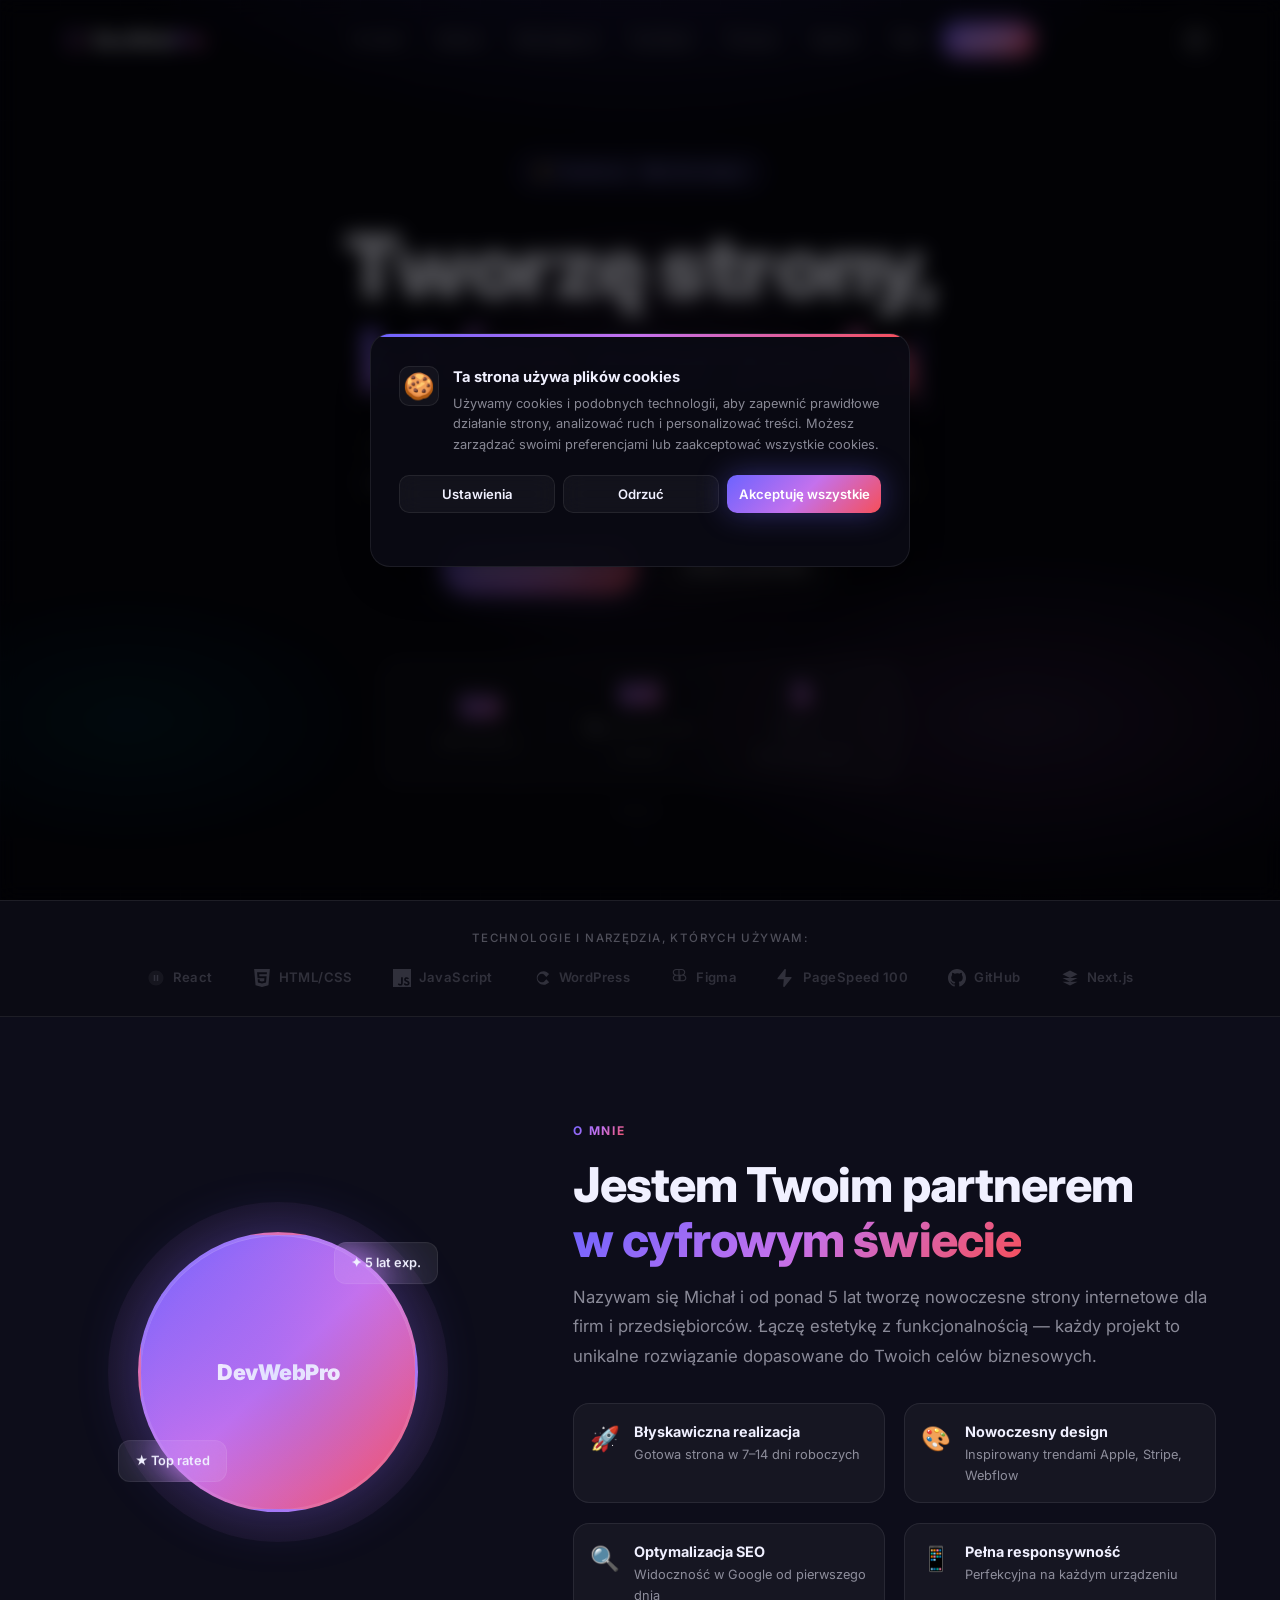
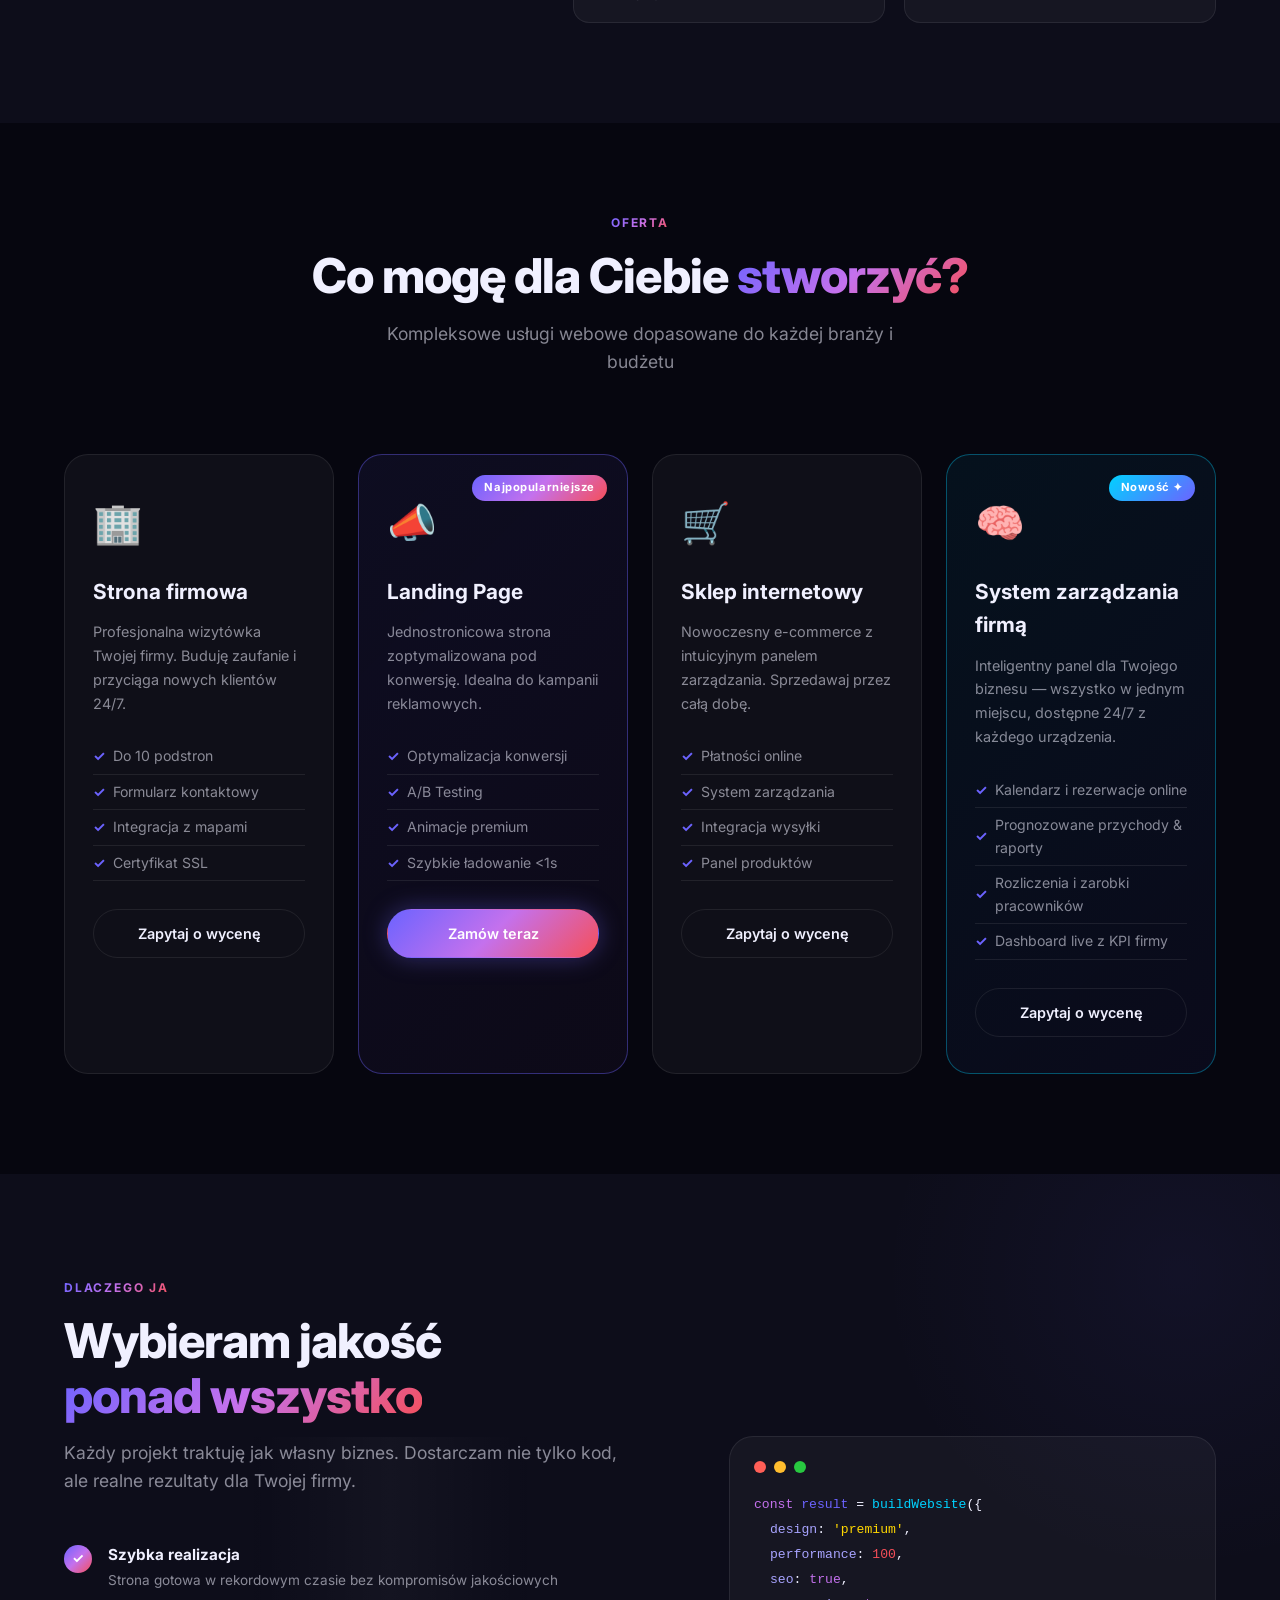
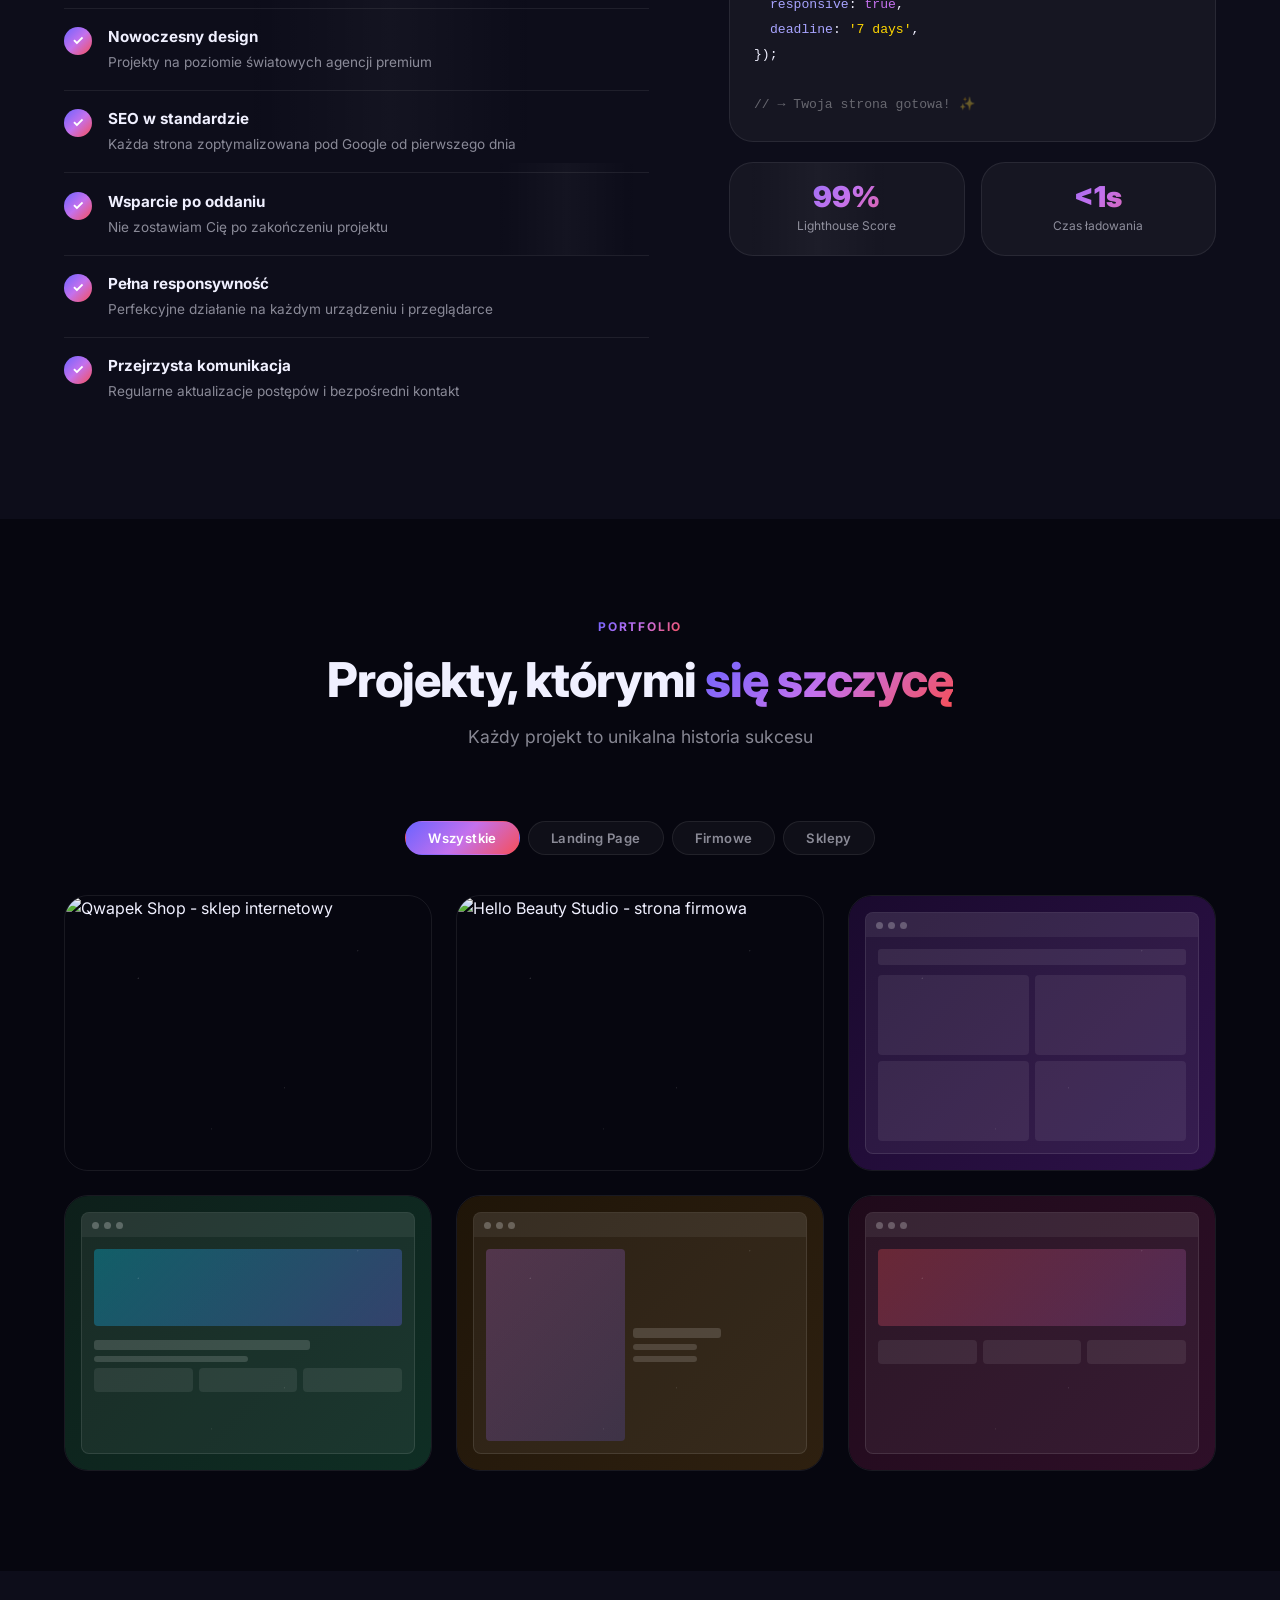
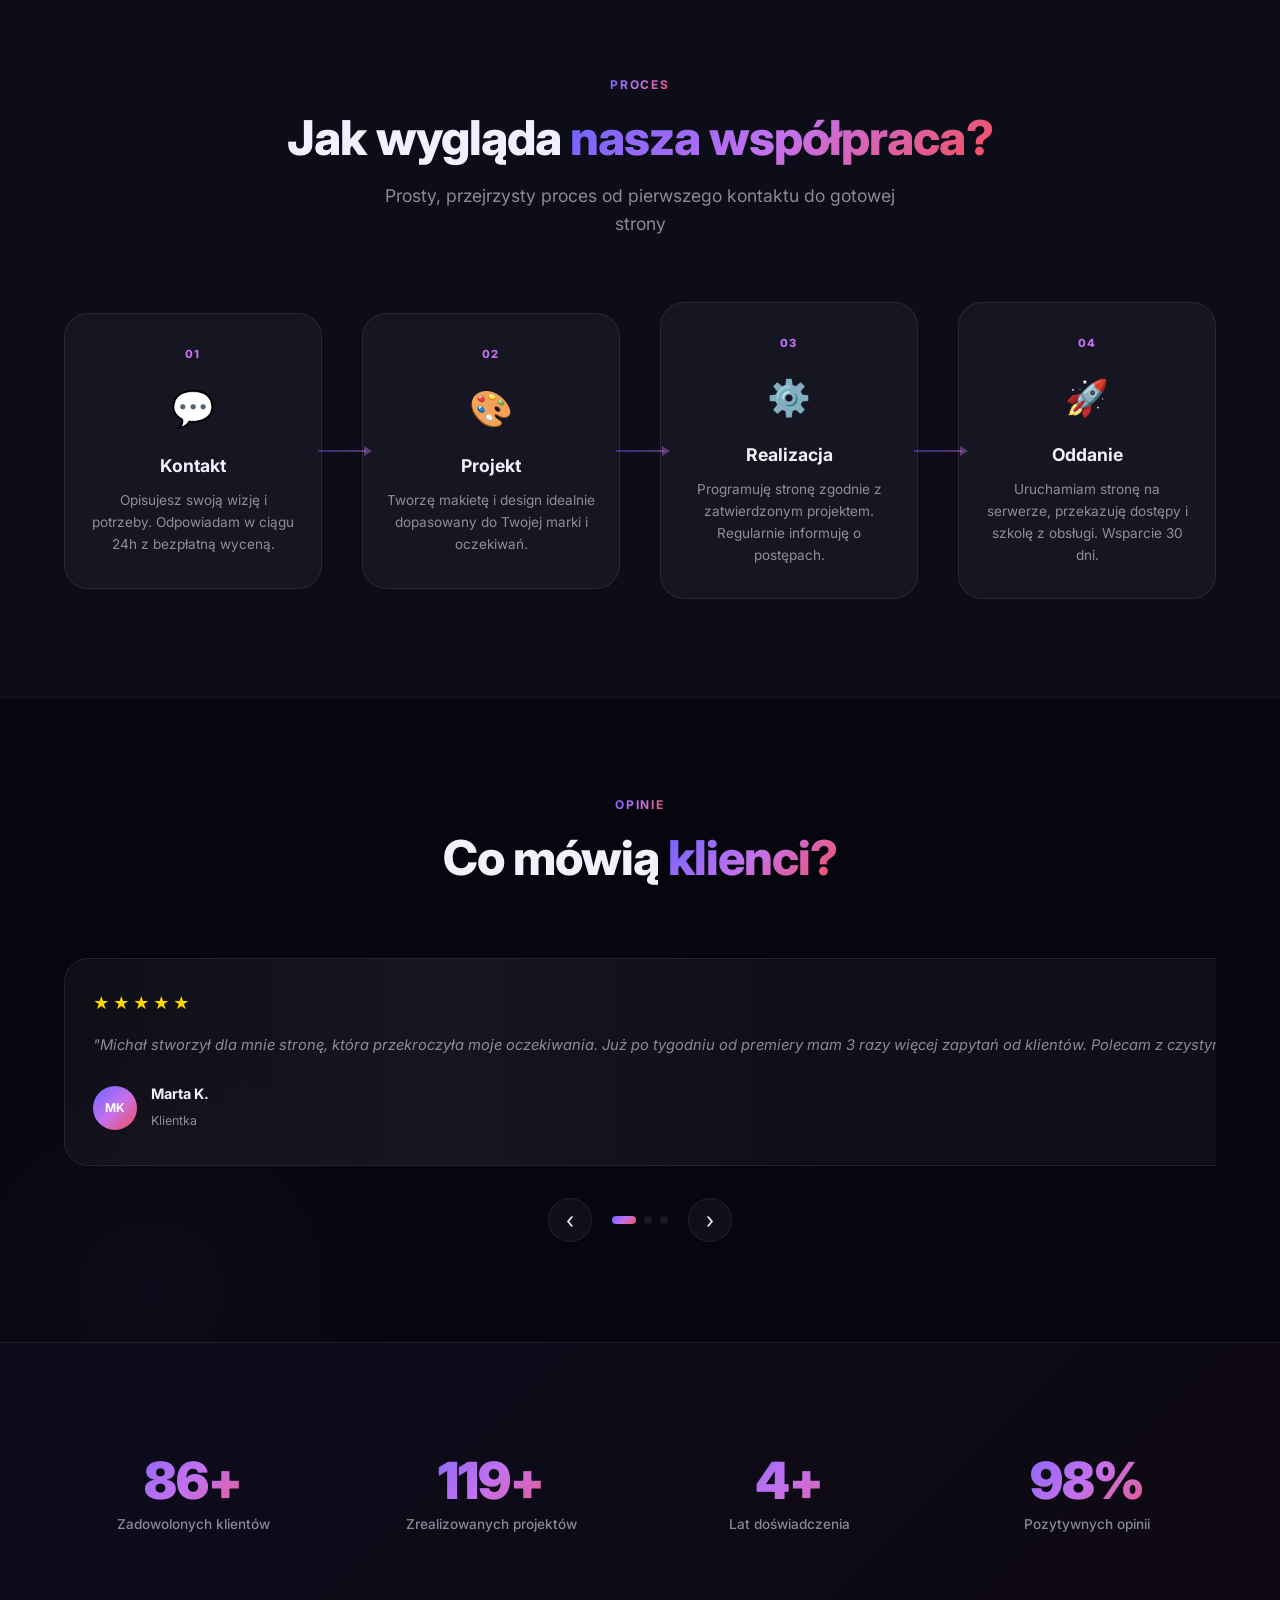
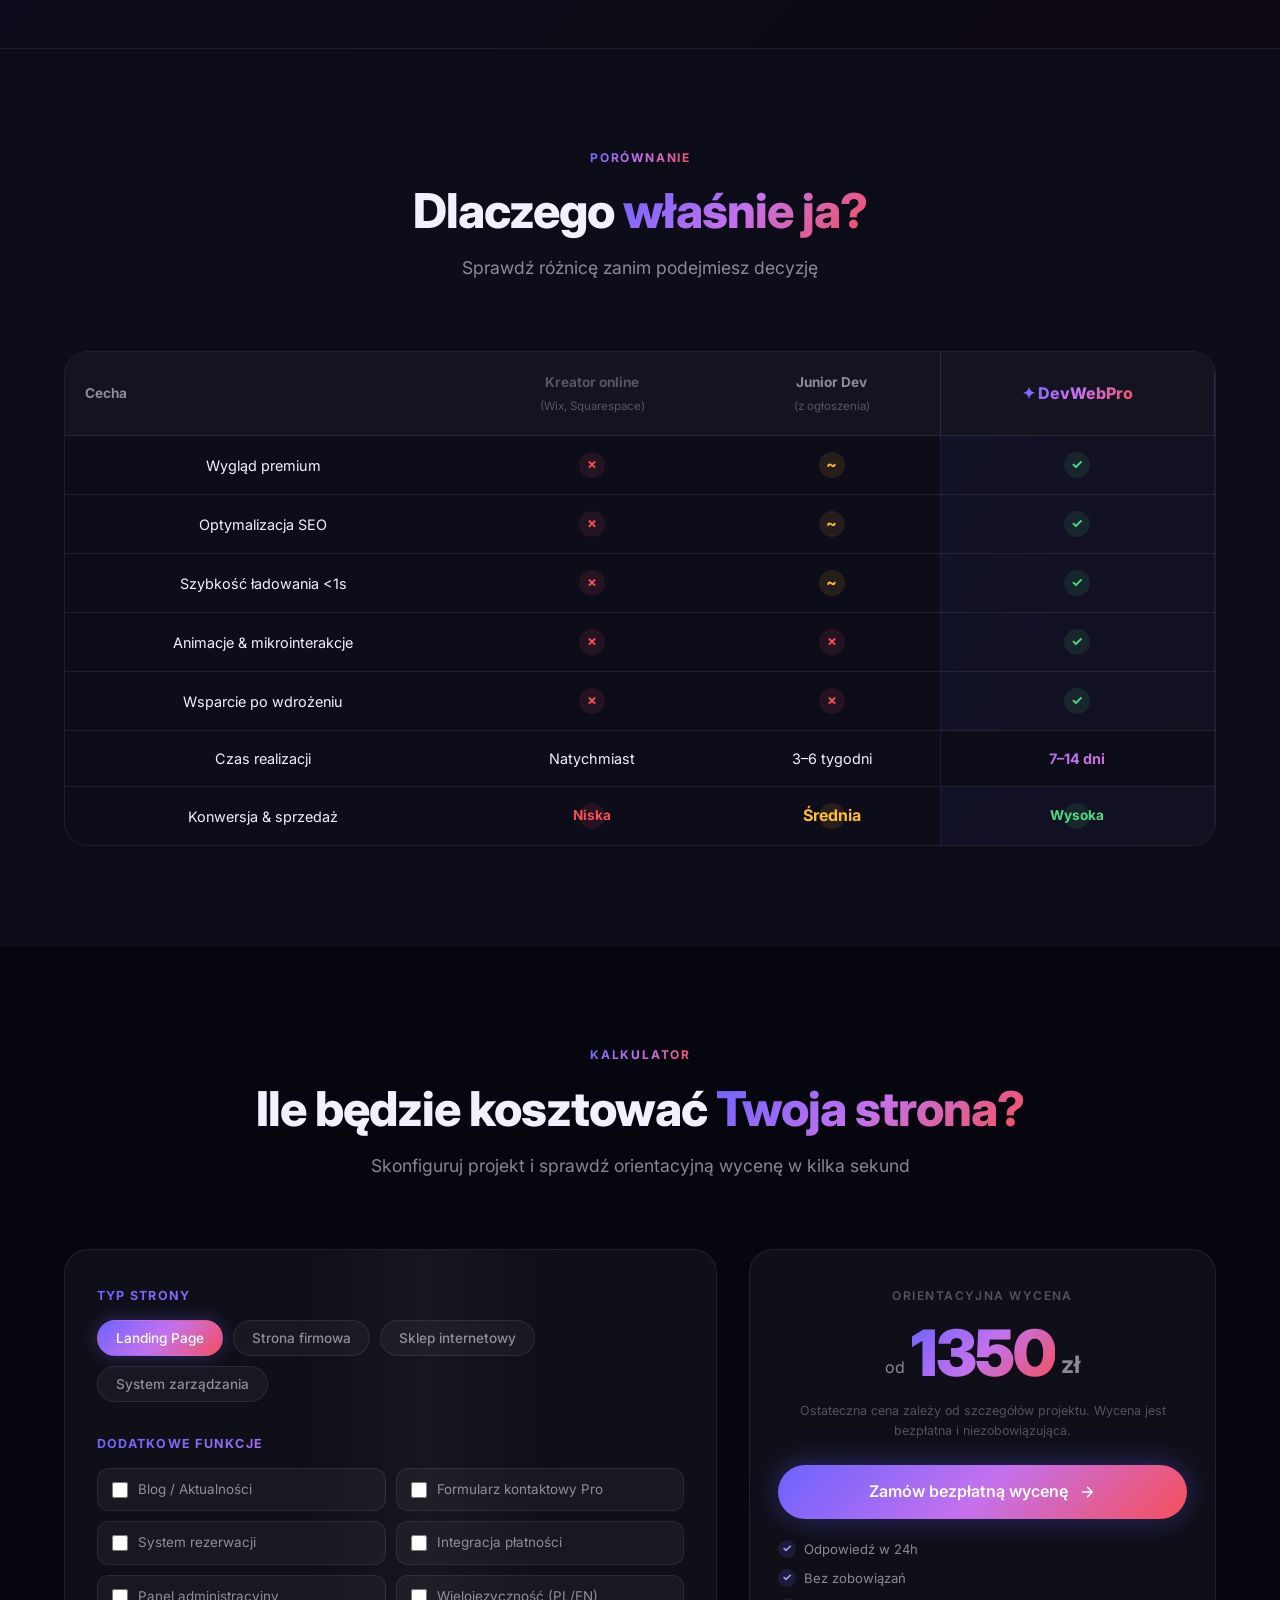
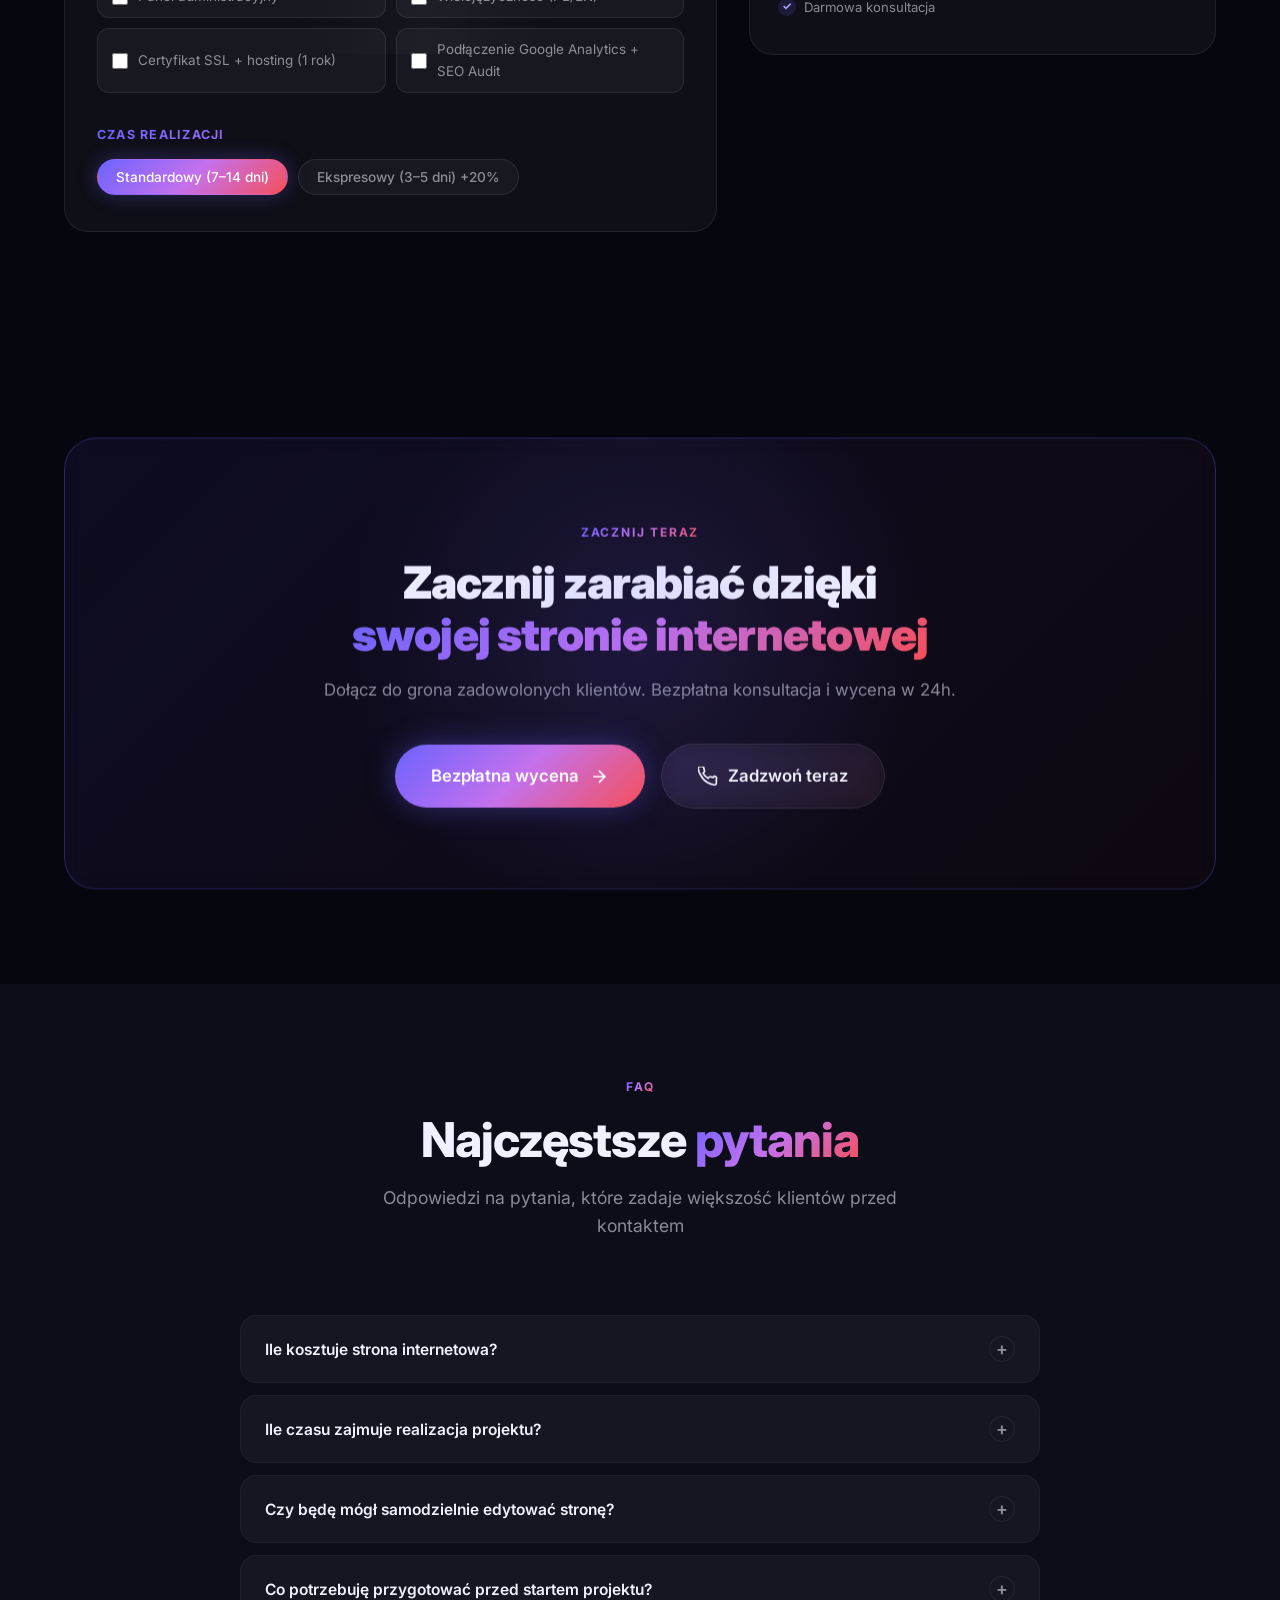
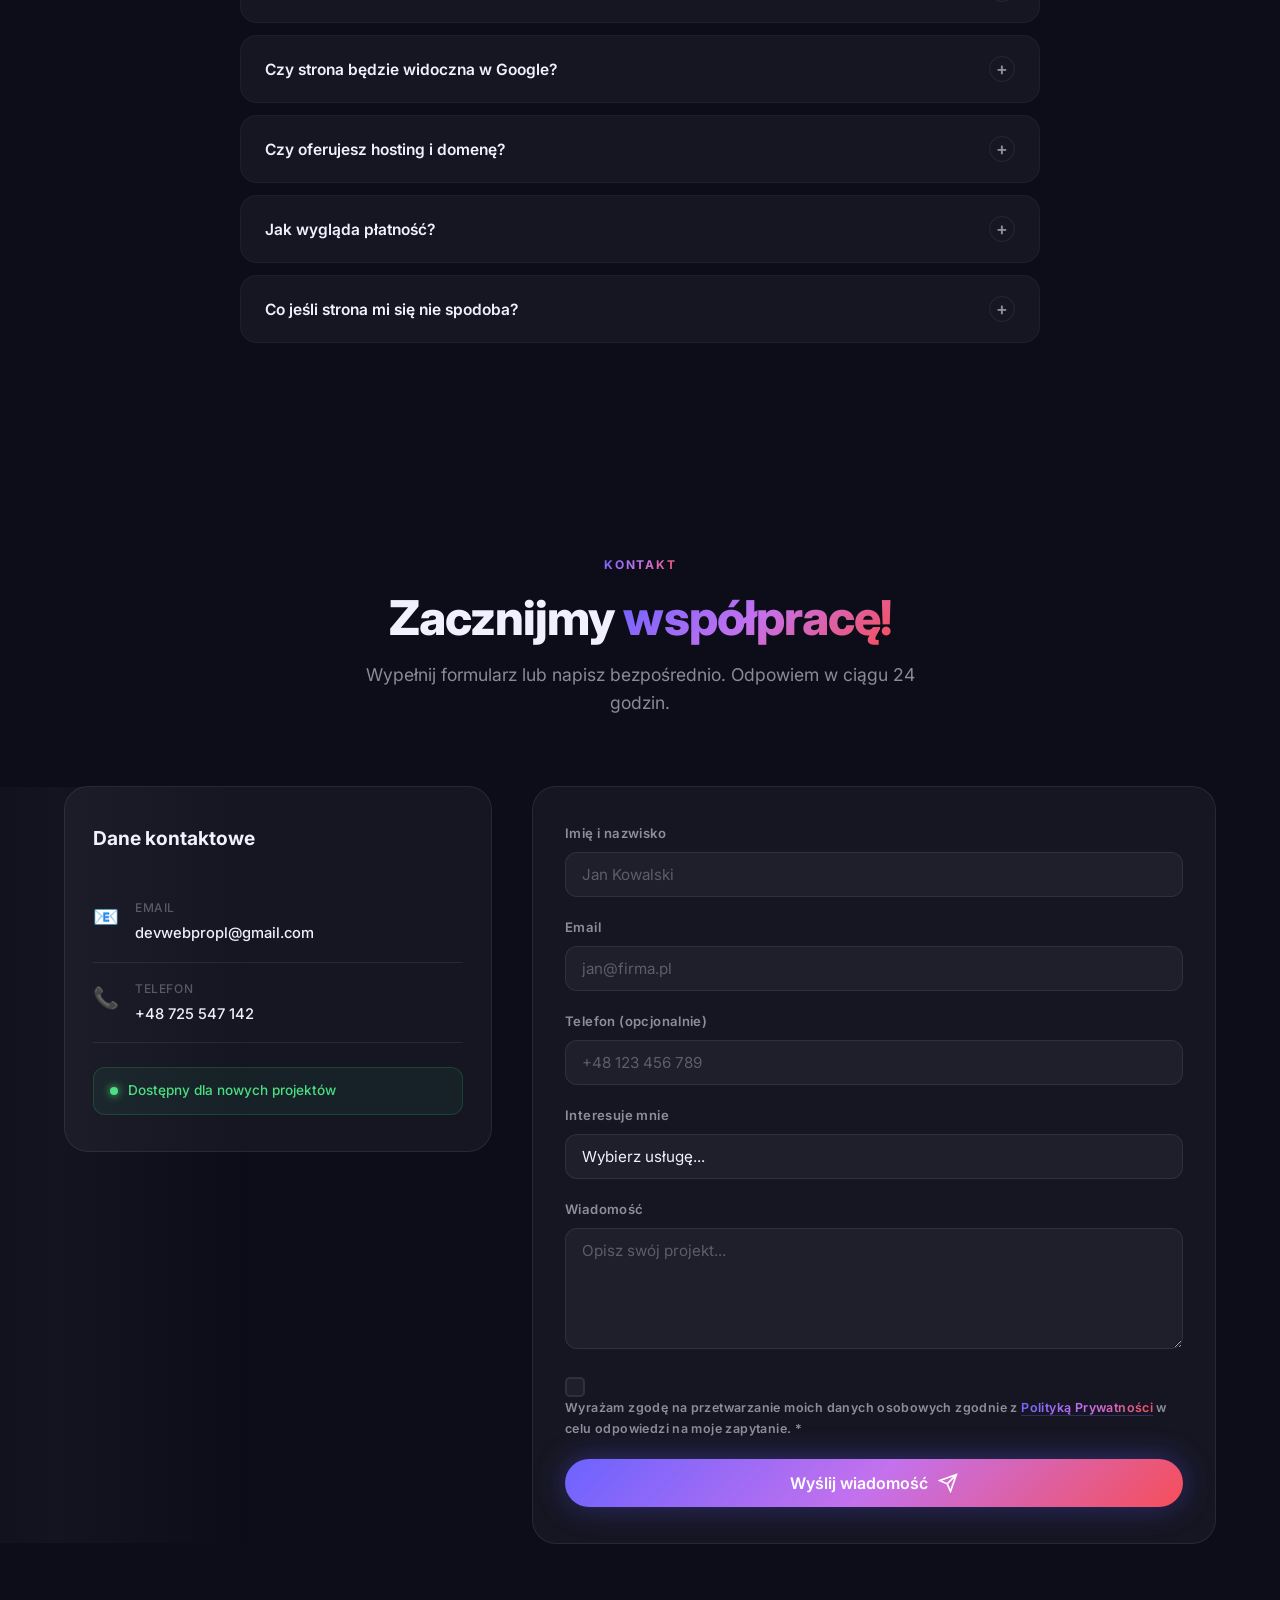
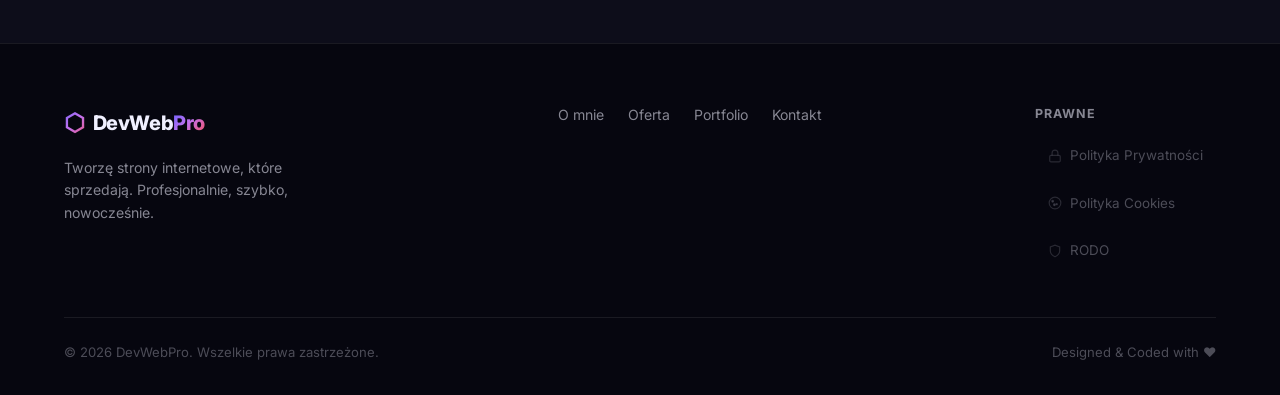
==== index.html @ bf6900ff "Rebranding DevWebPro, formularz kontaktowy FormSubmit, portfolio ms-plan/hbstudioo, SSL" ====
﻿<!DOCTYPE html>
<html lang="pl">
<head>
  <meta charset="UTF-8" />
  <meta name="viewport" content="width=device-width, initial-scale=1.0" />
  <title>DevWebPro – Tworzę strony, które sprzedają | Freelancer Web Developer</title>
  <meta name="description" content="Profesjonalne strony internetowe dla firm i przedsiębiorców. Nowoczesny design, SEO, pełna responsywność. Realizacja w 7–14 dni. Bezpłatna wycena w 24h." />
  <meta name="keywords" content="strony internetowe, web developer, freelancer, landing page, sklep internetowy, SEO, nowoczesna strona" />
  <meta name="author" content="Michał J. – DevWebPro" />
  <meta name="robots" content="index, follow" />
  <!-- Open Graph -->
  <meta property="og:type" content="website" />
  <meta property="og:title" content="DevWebPro – Tworzę strony, które sprzedają" />
  <meta property="og:description" content="Profesjonalne strony internetowe dla firm. Nowoczesny design, SEO, responsywność. Bezpłatna wycena w 24h." />
  <meta property="og:url" content="https://devwebpro.pl" />
  <meta property="og:locale" content="pl_PL" />
  <meta property="og:site_name" content="DevWebPro" />
  <meta property="og:image" content="https://devwebpro.pl/og-image.jpg" />
  <meta property="og:image:width" content="1200" />
  <meta property="og:image:height" content="630" />
  <meta property="og:image:alt" content="DevWebPro – Profesjonalne strony internetowe dla firm" />
  <!-- Twitter Card -->
  <meta name="twitter:card" content="summary_large_image" />
  <meta name="twitter:title" content="DevWebPro – Tworzę strony, które sprzedają" />
  <meta name="twitter:description" content="Profesjonalne strony internetowe dla firm. Nowoczesny design, SEO, responsywność." />
  <meta name="twitter:image" content="https://devwebpro.pl/og-image.jpg" />
  <meta name="twitter:image:alt" content="DevWebPro – Profesjonalne strony internetowe dla firm" />
  <!-- Schema.org ProfessionalService -->
  <script type="application/ld+json">
  {
    "@context": "https://schema.org",
    "@type": "ProfessionalService",
    "@id": "https://devwebpro.pl/#business",
    "name": "DevWebPro",
    "description": "Profesjonalne tworzenie stron internetowych dla firm i przedsiębiorców. Nowoczesny design, SEO, responsywność.",
    "url": "https://devwebpro.pl",
    "telephone": "+48725547142",
    "email": "devwebpropl@gmail.com",
    "priceRange": "500 PLN - 5000 PLN",
    "areaServed": {
      "@type": "Country",
      "name": "Polska"
    },
    "serviceType": ["Tworzenie stron internetowych", "Landing Page", "Sklepy internetowe", "Strony firmowe", "Optymalizacja SEO"],
    "image": "https://devwebpro.pl/og-image.jpg",
    "logo": "https://devwebpro.pl/og-image.jpg",
    "founder": {
      "@type": "Person",
      "name": "Michał J.",
      "jobTitle": "Web Developer"
    },
    "aggregateRating": {
      "@type": "AggregateRating",
      "ratingValue": "5.0",
      "reviewCount": "5",
      "bestRating": "5",
      "worstRating": "1"
    },
    "review": [
      {
        "@type": "Review",
        "author": {"@type": "Person", "name": "Marta K."},
        "reviewRating": {"@type": "Rating", "ratingValue": "5"},
        "reviewBody": "Michał stworzył dla mnie stronę, która przekroczyła moje oczekiwania. Już po tygodniu od premiery mam 3 razy więcej zapytań od klientów."
      },
      {
        "@type": "Review",
        "author": {"@type": "Person", "name": "Tomasz N."},
        "reviewRating": {"@type": "Rating", "ratingValue": "5"},
        "reviewBody": "Profesjonalizm na najwyższym poziomie. Strona została dostarczona przed terminem, wygląda fantastycznie i działa błyskawicznie."
      },
      {
        "@type": "Review",
        "author": {"@type": "Person", "name": "Piotr W."},
        "reviewRating": {"@type": "Rating", "ratingValue": "5"},
        "reviewBody": "Zamawiałem landing page pod kampanię Google Ads. Konwersja wzrosła z 1.2% do 4.7%!"
      },
      {
        "@type": "Review",
        "author": {"@type": "Person", "name": "Anna Z."},
        "reviewRating": {"@type": "Rating", "ratingValue": "5"},
        "reviewBody": "Sklep internetowy działa perfekcyjnie, klienci chwalą intuicyjność, a sprzedaż wzrosła o 60% w pierwszym miesiącu."
      },
      {
        "@type": "Review",
        "author": {"@type": "Person", "name": "Kamil M."},
        "reviewRating": {"@type": "Rating", "ratingValue": "5"},
        "reviewBody": "Szybko, tanio, świetna jakość. Strona gotowa w 9 dni, wygląda jak za 20k a kosztowała ułamek tego!"
      }
    ],
    "hasOfferCatalog": {
      "@type": "OfferCatalog",
      "name": "Usługi Web Development",
      "itemListElement": [
        {"@type": "Offer", "itemOffered": {"@type": "Service", "name": "Landing Page"}, "price": "1350", "priceCurrency": "PLN"},
        {"@type": "Offer", "itemOffered": {"@type": "Service", "name": "Strona firmowa"}, "price": "3150", "priceCurrency": "PLN"},
        {"@type": "Offer", "itemOffered": {"@type": "Service", "name": "Sklep internetowy"}, "price": "6300", "priceCurrency": "PLN"}
      ]
    }
  }
  </script>
  <!-- Schema.org FAQPage -->
  <script type="application/ld+json">
  {
    "@context": "https://schema.org",
    "@type": "FAQPage",
    "mainEntity": [
      {
        "@type": "Question",
        "name": "Ile kosztuje strona internetowa?",
        "acceptedAnswer": {
          "@type": "Answer",
          "text": "Ceny zaczynają się od 1350 zł za prostą landing page, przez 3150 zł za stronę firmową, do 6300+ zł za sklep internetowy. Każda wycena jest indywidualna i bezpłatna."
        }
      },
      {
        "@type": "Question",
        "name": "Ile czasu zajmuje realizacja projektu?",
        "acceptedAnswer": {
          "@type": "Answer",
          "text": "Standardowy czas realizacji to 7–14 dni roboczych od zatwierdzenia projektu. Przy trybie ekspresowym 3–5 dni za dodatkową opłatą."
        }
      },
      {
        "@type": "Question",
        "name": "Czy będę mógł samodzielnie edytować stronę?",
        "acceptedAnswer": {
          "@type": "Answer",
          "text": "Tak. Strony firmowe i sklepy dostarczam z panelem CMS, który pozwala edytować treści bez znajomości kodu. Po oddaniu projektu przeprowadzam krótkie szkolenie z obsługi."
        }
      },
      {
        "@type": "Question",
        "name": "Co potrzebuję przygotować przed startem projektu?",
        "acceptedAnswer": {
          "@type": "Answer",
          "text": "Wystarczy ogólna wizja strony i informacje o firmie. Przydają się: logo, zdjęcia, treści tekstowe oraz przykłady stron, które Ci się podobają."
        }
      },
      {
        "@type": "Question",
        "name": "Czy strona będzie widoczna w Google?",
        "acceptedAnswer": {
          "@type": "Answer",
          "text": "Każda strona jest tworzona z podstawową optymalizacją SEO: poprawna struktura nagłówków, meta tagi, szybkość ładowania, responsywność i dane strukturalne (schema.org)."
        }
      },
      {
        "@type": "Question",
        "name": "Czy oferujesz hosting i domenę?",
        "acceptedAnswer": {
          "@type": "Answer",
          "text": "Tak, w ofercie mam pakiet hostingu + domeny + SSL na pierwszy rok. Możesz też korzystać ze swojego hostingu."
        }
      },
      {
        "@type": "Question",
        "name": "Jak wygląda płatność?",
        "acceptedAnswer": {
          "@type": "Answer",
          "text": "Standardowo: 50% zaliczki na starcie, 50% po oddaniu gotowej strony do akceptacji. Wystawiam fakturę VAT lub rachunek."
        }
      },
      {
        "@type": "Question",
        "name": "Co jeśli strona mi się nie spodoba?",
        "acceptedAnswer": {
          "@type": "Answer",
          "text": "W ramach projektu uwzględniam rundy feedbacku — możesz zgłaszać uwagi na każdym etapie pracy. Zależy mi na tym, żebyś był dumny ze swojej strony."
        }
      }
    ]
  }
  </script>
  <link rel="stylesheet" href="style.css" />
  <link rel="stylesheet" href="animations.css" media="print" onload="this.media='all'" />
  <noscript><link rel="stylesheet" href="animations.css" /></noscript>
  <link rel="stylesheet" href="extras.css" media="print" onload="this.media='all'" />
  <noscript><link rel="stylesheet" href="extras.css" /></noscript>
  <link rel="preconnect" href="https://fonts.googleapis.com" />
  <link rel="preconnect" href="https://fonts.gstatic.com" crossorigin />
  <link rel="preload" as="style" href="https://fonts.googleapis.com/css2?family=Inter:wght@400;500;600;700;800;900&display=swap" />
  <link href="https://fonts.googleapis.com/css2?family=Inter:wght@400;500;600;700;800;900&display=swap" rel="stylesheet" media="print" onload="this.media='all'" />
  <noscript><link href="https://fonts.googleapis.com/css2?family=Inter:wght@400;500;600;700;800;900&display=swap" rel="stylesheet" /></noscript>
  <link rel="canonical" href="https://devwebpro.pl/" />
  <link rel="icon" type="image/svg+xml" href="data:image/svg+xml,%3Csvg xmlns='http://www.w3.org/2000/svg' viewBox='0 0 100 100'%3E%3Crect rx='20' width='100' height='100' fill='%236c63ff'/%3E%3Ctext x='50' y='68' text-anchor='middle' font-size='50' font-weight='900' fill='white' font-family='sans-serif'%3ED%3C/text%3E%3C/svg%3E" />
</head>
<body>

  <!-- CURSOR GLOW -->
  <div class="cursor-glow" id="cursorGlow"></div>

  <!-- NAVIGATION -->
  <header>
  <nav class="navbar" id="navbar">
    <div class="nav-container">
      <a href="#" class="logo">
        <span class="logo-icon">⬡</span>
        <span>DevWeb<span class="logo-accent">Pro</span></span>
      </a>
      <ul class="nav-links" id="navLinks">
        <li><a href="#about" class="nav-link">O mnie</a></li>
        <li><a href="#offer" class="nav-link">Oferta</a></li>
        <li><a href="#why" class="nav-link">Dlaczego ja</a></li>
        <li><a href="#portfolio" class="nav-link">Portfolio</a></li>
        <li><a href="#process" class="nav-link">Proces</a></li>
        <li><a href="#opinions" class="nav-link">Opinie</a></li>
        <li><a href="#faq" class="nav-link">FAQ</a></li>
        <li><a href="#contact" class="nav-cta-btn">Kontakt</a></li>
      </ul>
      <button class="theme-toggle" id="themeToggle" aria-label="Przełącz motyw">
        <svg class="theme-icon-sun" width="20" height="20" viewBox="0 0 24 24" fill="none" stroke="currentColor" stroke-width="2"><circle cx="12" cy="12" r="5"/><path d="M12 1v2M12 21v2M4.22 4.22l1.42 1.42M18.36 18.36l1.42 1.42M1 12h2M21 12h2M4.22 19.78l1.42-1.42M18.36 5.64l1.42-1.42"/></svg>
        <svg class="theme-icon-moon" width="20" height="20" viewBox="0 0 24 24" fill="none" stroke="currentColor" stroke-width="2"><path d="M21 12.79A9 9 0 1 1 11.21 3 7 7 0 0 0 21 12.79z"/></svg>
      </button>
      <button class="hamburger" id="hamburger" aria-label="Menu">
        <span></span><span></span><span></span>
      </button>
    </div>
  </nav>
  </header>

  <main>

  <!-- HERO -->
  <section class="hero" id="hero">
    <canvas class="hero-canvas" id="heroCanvas"></canvas>
    <div class="hero-bg-gradient"></div>
    <div class="hero-content">
      <div class="hero-badge reveal">⚡ Freelancer · Web Developer</div>
      <h1 class="hero-title reveal">
        Tworzę strony,<br />
        <span class="gradient-text">które</span> <span class="gradient-text typewriter-rotate" data-words='["sprzedają","zarabiają","przyciągają","zachwycają"]'>sprzedają</span>
      </h1>
      <p class="hero-subtitle reveal">
        Profesjonalne strony internetowe, które przyciągają klientów,<br class="hide-mobile" />
        budują wizerunek i generują realne zyski dla Twojego biznesu.
      </p>
      <div class="hero-buttons reveal">
        <a href="#contact" class="btn btn-primary">
          <span>Zamów stronę</span>
          <svg width="20" height="20" viewBox="0 0 24 24" fill="none" stroke="currentColor" stroke-width="2"><path d="M5 12h14M12 5l7 7-7 7"/></svg>
        </a>
        <a href="#portfolio" class="btn btn-ghost">Zobacz portfolio</a>
      </div>
      <div class="hero-stats reveal">
        <div class="stat">
          <span class="stat-number counter" data-target="87">0</span>+
          <span class="stat-label">Projektów</span>
        </div>
        <div class="stat-divider"></div>
        <div class="stat">
          <span class="stat-number counter" data-target="100">0</span>%
          <span class="stat-label">Zadowolonych klientów</span>
        </div>
        <div class="stat-divider"></div>
        <div class="stat">
          <span class="stat-number counter" data-target="5">0</span>+
          <span class="stat-label">Lat doświadczenia</span>
        </div>
      </div>
    </div>
    <div class="hero-scroll-hint">
      <span>Scroll</span>
      <div class="scroll-line"></div>
    </div>
  </section>

  <!-- TRUST BAR -->
  <div class="trust-bar">
    <div class="container">
      <p class="trust-bar-label">Technologie i narzędzia, których używam:</p>
      <div class="trust-logos">
        <div class="trust-logo">
          <svg aria-hidden="true" viewBox="0 0 24 24" fill="none" xmlns="http://www.w3.org/2000/svg"><path d="M12 2C6.48 2 2 6.48 2 12s4.48 10 10 10 10-4.48 10-10S17.52 2 12 2zm-1 14H9V8h2v8zm4 0h-2V8h2v8z" fill="currentColor" opacity=".3"/><path d="M11 8H9v8h2V8zm4 0h-2v8h2V8z" fill="currentColor"/></svg>
          <span>React</span>
        </div>
        <div class="trust-logo">
          <svg aria-hidden="true" viewBox="0 0 24 24" fill="currentColor"><path d="M1.5 0h21l-1.91 21.563L11.977 24l-8.564-2.438L1.5 0zm7.031 9.75l-.232-2.718 10.059.003.23-2.622L5.412 4.41l.698 8.01h9.126l-.326 3.426-2.91.804-2.955-.81-.188-2.11H6.248l.33 4.171L12 19.351l5.379-1.443.744-8.157H8.531z"/></svg>
          <span>HTML/CSS</span>
        </div>
        <div class="trust-logo">
          <svg aria-hidden="true" viewBox="0 0 24 24" fill="currentColor"><path d="M0 0h24v24H0V0zm22.034 18.276c-.175-1.095-.888-2.015-3.003-2.873c-.736-.345-1.554-.585-1.797-1.14c-.091-.33-.105-.51-.046-.705c.15-.646.915-.84 1.515-.66c.39.12.75.42.976.9c1.034-.676 1.034-.676 1.755-1.125c-.27-.42-.404-.601-.586-.78c-.63-.705-1.469-1.065-2.834-1.034l-.705.089c-.676.165-1.32.525-1.71 1.005c-1.14 1.291-.811 3.541.569 4.471c1.365 1.02 3.361 1.244 3.616 2.205c.24 1.17-.87 1.545-1.966 1.41c-.811-.18-1.26-.586-1.755-1.336l-1.83 1.051c.21.48.45.689.81 1.109c1.74 1.756 6.09 1.666 6.871-1.004c.029-.09.24-.705.074-1.65l.046.067zm-8.983-7.245h-2.248c0 1.938-.009 3.864-.009 5.805c0 1.232.063 2.363-.138 2.711c-.33.689-1.18.601-1.566.48c-.396-.196-.597-.466-.83-.855c-.063-.105-.11-.196-.127-.196l-1.825 1.125c.305.63.75 1.172 1.324 1.517c.855.51 2.004.675 3.207.405c.783-.226 1.458-.691 1.811-1.411c.51-.93.402-2.07.397-3.346c.012-2.054 0-4.109 0-6.179l.004-.056z"/></svg>
          <span>JavaScript</span>
        </div>
        <div class="trust-logo">
          <svg aria-hidden="true" viewBox="0 0 24 24" fill="currentColor"><path d="M21.469 6.825l-3.717 3.765l-.004-.005l-3.15-3.168A5.406 5.406 0 0 0 12 6.17c-2.06 0-3.971 1.157-4.979 3.006A5.406 5.406 0 0 0 6.17 12c0 2.06 1.157 3.971 3.006 4.979c.84.469 1.789.721 2.747.721c.958 0 1.908-.252 2.747-.72l3.151-3.168l3.716 3.765C19.422 19.57 17.047 21 14.324 21c-5.698 0-9.324-4.701-9.324-9c0-4.299 3.626-9 9.324-9c2.723 0 5.098 1.43 7.145 3.825z"/></svg>
          <span>WordPress</span>
        </div>
        <div class="trust-logo">
          <svg aria-hidden="true" viewBox="0 0 24 24" fill="currentColor"><path d="M15.852 8.981h-4.588V0h4.588c2.476 0 4.49 2.014 4.49 4.49s-2.014 4.491-4.49 4.491zM12.735 7.51h3.117c1.665 0 3.019-1.355 3.019-3.019s-1.354-3.019-3.019-3.019h-3.117V7.51zm0 1.471H8.148c-2.476 0-4.49-2.014-4.49-4.49S5.672 0 8.148 0h4.586v8.981zm-4.587-7.51c-1.665 0-3.019 1.355-3.019 3.019s1.354 3.019 3.019 3.019h3.117V1.471H8.148zm4.587 15.019H8.148c-2.476 0-4.49-2.014-4.49-4.49s2.014-4.49 4.49-4.49h4.586v8.98zm-4.587-7.51c-1.665 0-3.019 1.355-3.019 3.019s1.354 3.019 3.019 3.019h3.117v-6.038H8.148zm4.587 7.51v-8.981h4.588c2.476 0 4.49 2.014 4.49 4.49s-2.014 4.491-4.49 4.491h-4.588zm1.471-7.51v6.039h3.117c1.665 0 3.019-1.355 3.019-3.019s-1.355-3.02-3.019-3.02h-3.117z"/></svg>
          <span>Figma</span>
        </div>
        <div class="trust-logo">
          <svg aria-hidden="true" viewBox="0 0 24 24" fill="currentColor"><path d="M11.9 1.036c-.015-.986-1.26-1.41-1.874-.637L.764 12.05C.303 12.6.749 13.5 1.5 13.5h7.54l-.799 9.464c-.015.986 1.26 1.41 1.874.637l9.262-11.653c.46-.55.014-1.448-.737-1.448H11.1l.8-9.464z"/></svg>
          <span>PageSpeed 100</span>
        </div>
        <div class="trust-logo">
          <svg aria-hidden="true" viewBox="0 0 24 24" fill="currentColor"><path d="M12 0C5.374 0 0 5.373 0 12c0 5.302 3.438 9.8 8.207 11.387.599.111.793-.261.793-.577v-2.234c-3.338.726-4.033-1.416-4.033-1.416-.546-1.387-1.333-1.756-1.333-1.756-1.089-.745.083-.729.083-.729 1.205.084 1.839 1.237 1.839 1.237 1.07 1.834 2.807 1.304 3.492.997.107-.775.418-1.305.762-1.604-2.665-.305-5.467-1.334-5.467-5.931 0-1.311.469-2.381 1.236-3.221-.124-.303-.535-1.524.117-3.176 0 0 1.008-.322 3.301 1.23A11.509 11.509 0 0 1 12 5.803c1.02.005 2.047.138 3.006.404 2.291-1.552 3.297-1.23 3.297-1.23.653 1.653.242 2.874.118 3.176.77.84 1.235 1.911 1.235 3.221 0 4.609-2.807 5.624-5.479 5.921.43.372.823 1.102.823 2.222v3.293c0 .319.192.694.801.576C20.566 21.797 24 17.3 24 12c0-6.627-5.373-12-12-12z"/></svg>
          <span>GitHub</span>
        </div>
        <div class="trust-logo">
          <svg aria-hidden="true" viewBox="0 0 24 24" fill="currentColor"><path d="M12 2L2 7l10 5 10-5-10-5zM2 17l10 5 10-5M2 12l10 5 10-5"/></svg>
          <span>Next.js</span>
        </div>
      </div>
    </div>
  </div>

  <!-- ABOUT -->
  <section class="section about" id="about">
    <div class="container">
      <div class="about-grid">
        <div class="about-visual reveal">
          <div class="about-avatar-wrapper">
            <div class="avatar-glow"></div>
            <div class="about-avatar">
              <span>DevWebPro</span>
            </div>
            <div class="about-badge-floating badge-1">
              <span>✦</span> 5 lat exp.
            </div>
            <div class="about-badge-floating badge-2">
              <span>★</span> Top rated
            </div>
          </div>
        </div>
        <div class="about-text">
          <div class="section-label reveal">O mnie</div>
          <h2 class="section-title reveal">
            Jestem Twoim partnerem<br />
            <span class="gradient-text">w cyfrowym świecie</span>
          </h2>
          <p class="about-desc reveal">
            Nazywam się Michał i od ponad 5 lat tworzę nowoczesne strony internetowe
            dla firm i przedsiębiorców. Łączę estetykę z funkcjonalnością —
            każdy projekt to unikalne rozwiązanie dopasowane do Twoich celów biznesowych.
          </p>
          <div class="about-features">
            <div class="about-feature reveal">
              <div class="feature-icon">🚀</div>
              <div>
                <strong>Błyskawiczna realizacja</strong>
                <p>Gotowa strona w 7–14 dni roboczych</p>
              </div>
            </div>
            <div class="about-feature reveal">
              <div class="feature-icon">🎨</div>
              <div>
                <strong>Nowoczesny design</strong>
                <p>Inspirowany trendami Apple, Stripe, Webflow</p>
              </div>
            </div>
            <div class="about-feature reveal">
              <div class="feature-icon">🔍</div>
              <div>
                <strong>Optymalizacja SEO</strong>
                <p>Widoczność w Google od pierwszego dnia</p>
              </div>
            </div>
            <div class="about-feature reveal">
              <div class="feature-icon">📱</div>
              <div>
                <strong>Pełna responsywność</strong>
                <p>Perfekcyjna na każdym urządzeniu</p>
              </div>
            </div>
          </div>
        </div>
      </div>
    </div>
  </section>

  <!-- OFFER -->
  <section class="section offer" id="offer">
    <div class="container">
      <div class="section-header">
        <div class="section-label reveal">Oferta</div>
        <h2 class="section-title reveal">Co mogę dla Ciebie <span class="gradient-text">stworzyć?</span></h2>
        <p class="section-desc reveal">Kompleksowe usługi webowe dopasowane do każdej branży i budżetu</p>
      </div>
      <div class="offer-grid">
        <div class="offer-card reveal">
          <div class="card-glow"></div>
          <div class="card-icon">🏢</div>
          <h3>Strona firmowa</h3>
          <p>Profesjonalna wizytówka Twojej firmy. Buduję zaufanie i przyciąga nowych klientów 24/7.</p>
          <ul class="card-features">
            <li>Do 10 podstron</li>
            <li>Formularz kontaktowy</li>
            <li>Integracja z mapami</li>
            <li>Certyfikat SSL</li>
          </ul>
          <a href="#contact" class="card-btn">Zapytaj o wycenę</a>
        </div>
        <div class="offer-card offer-card-featured reveal">
          <div class="card-glow"></div>
          <div class="card-badge">Najpopularniejsze</div>
          <div class="card-icon">📣</div>
          <h3>Landing Page</h3>
          <p>Jednostronicowa strona zoptymalizowana pod konwersję. Idealna do kampanii reklamowych.</p>
          <ul class="card-features">
            <li>Optymalizacja konwersji</li>
            <li>A/B Testing</li>
            <li>Animacje premium</li>
            <li>Szybkie ładowanie &lt;1s</li>
          </ul>
          <a href="#contact" class="card-btn card-btn-primary">Zamów teraz</a>
        </div>
        <div class="offer-card reveal">
          <div class="card-glow"></div>
          <div class="card-icon">🛒</div>
          <h3>Sklep internetowy</h3>
          <p>Nowoczesny e-commerce z intuicyjnym panelem zarządzania. Sprzedawaj przez całą dobę.</p>
          <ul class="card-features">
            <li>Płatności online</li>
            <li>System zarządzania</li>
            <li>Integracja wysyłki</li>
            <li>Panel produktów</li>
          </ul>
          <a href="#contact" class="card-btn">Zapytaj o wycenę</a>
        </div>
        <div class="offer-card offer-card-special reveal">
          <div class="card-glow"></div>
          <div class="card-badge card-badge-special">Nowość ✦</div>
          <div class="card-icon">🧠</div>
          <h3>System zarządzania firmą</h3>
          <p>Inteligentny panel dla Twojego biznesu — wszystko w jednym miejscu, dostępne 24/7 z każdego urządzenia.</p>
          <ul class="card-features">
            <li>Kalendarz i rezerwacje online</li>
            <li>Prognozowane przychody & raporty</li>
            <li>Rozliczenia i zarobki pracowników</li>
            <li>Dashboard live z KPI firmy</li>
          </ul>
          <a href="#contact" class="card-btn">Zapytaj o wycenę</a>
        </div>
      </div>
    </div>
  </section>

  <!-- WHY ME -->
  <section class="section why" id="why">
    <div class="container">
      <div class="why-grid">
        <div class="why-text">
          <div class="section-label reveal">Dlaczego ja</div>
          <h2 class="section-title reveal">Wybieram jakość<br /><span class="gradient-text">ponad wszystko</span></h2>
          <p class="section-desc reveal">
            Każdy projekt traktuję jak własny biznes. Dostarczam nie tylko kod,
            ale realne rezultaty dla Twojej firmy.
          </p>
          <div class="why-benefits">
            <div class="why-benefit reveal">
              <div class="benefit-check">✓</div>
              <div>
                <strong>Szybka realizacja</strong>
                <p>Strona gotowa w rekordowym czasie bez kompromisów jakościowych</p>
              </div>
            </div>
            <div class="why-benefit reveal">
              <div class="benefit-check">✓</div>
              <div>
                <strong>Nowoczesny design</strong>
                <p>Projekty na poziomie światowych agencji premium</p>
              </div>
            </div>
            <div class="why-benefit reveal">
              <div class="benefit-check">✓</div>
              <div>
                <strong>SEO w standardzie</strong>
                <p>Każda strona zoptymalizowana pod Google od pierwszego dnia</p>
              </div>
            </div>
            <div class="why-benefit reveal">
              <div class="benefit-check">✓</div>
              <div>
                <strong>Wsparcie po oddaniu</strong>
                <p>Nie zostawiam Cię po zakończeniu projektu</p>
              </div>
            </div>
            <div class="why-benefit reveal">
              <div class="benefit-check">✓</div>
              <div>
                <strong>Pełna responsywność</strong>
                <p>Perfekcyjne działanie na każdym urządzeniu i przeglądarce</p>
              </div>
            </div>
            <div class="why-benefit reveal">
              <div class="benefit-check">✓</div>
              <div>
                <strong>Przejrzysta komunikacja</strong>
                <p>Regularne aktualizacje postępów i bezpośredni kontakt</p>
              </div>
            </div>
          </div>
        </div>
        <div class="why-visual reveal">
          <div class="why-card glass-card">
            <div class="why-card-header">
              <span class="wc-dot red"></span>
              <span class="wc-dot yellow"></span>
              <span class="wc-dot green"></span>
            </div>
            <div class="code-lines">
              <div class="code-line"><span class="code-kw">const</span> <span class="code-var">result</span> = <span class="code-fn">buildWebsite</span>({</div>
              <div class="code-line pl-2"><span class="code-prop">design</span>: <span class="code-str">'premium'</span>,</div>
              <div class="code-line pl-2"><span class="code-prop">performance</span>: <span class="code-num">100</span>,</div>
              <div class="code-line pl-2"><span class="code-prop">seo</span>: <span class="code-bool">true</span>,</div>
              <div class="code-line pl-2"><span class="code-prop">responsive</span>: <span class="code-bool">true</span>,</div>
              <div class="code-line pl-2"><span class="code-prop">deadline</span>: <span class="code-str">'7 days'</span>,</div>
              <div class="code-line">});</div>
              <div class="code-line">&nbsp;</div>
              <div class="code-line"><span class="code-comment">// → Twoja strona gotowa! ✨</span></div>
            </div>
          </div>
          <div class="why-stats-mini">
            <div class="mini-stat glass-card">
              <div class="mini-stat-value gradient-text">99%</div>
              <div class="mini-stat-label">Lighthouse Score</div>
            </div>
            <div class="mini-stat glass-card">
              <div class="mini-stat-value gradient-text">&lt;1s</div>
              <div class="mini-stat-label">Czas ładowania</div>
            </div>
          </div>
        </div>
      </div>
    </div>
  </section>

  <!-- PORTFOLIO -->
  <section class="section portfolio" id="portfolio">
    <div class="container">
      <div class="section-header">
        <div class="section-label reveal">Portfolio</div>
        <h2 class="section-title reveal">Projekty, którymi <span class="gradient-text">się szczycę</span></h2>
        <p class="section-desc reveal">Każdy projekt to unikalna historia sukcesu</p>
      </div>
      <!-- FILTRY -->
      <div class="portfolio-filters reveal">
        <button class="pf-btn active" data-filter="all">Wszystkie</button>
        <button class="pf-btn" data-filter="landing">Landing Page</button>
        <button class="pf-btn" data-filter="corporate">Firmowe</button>
        <button class="pf-btn" data-filter="shop">Sklepy</button>
      </div>

      <div class="portfolio-grid">
        <div class="portfolio-item reveal" data-category="shop" data-img="" data-video="">
          <div class="portfolio-img">
            <img src="https://image.thum.io/get/width/600/crop/800/https://ms-plan.pl" alt="Qwapek Shop - sklep internetowy" loading="lazy" style="width:100%;height:100%;object-fit:cover;border-radius:inherit;">
          </div>
          <div class="portfolio-overlay">
            <div class="portfolio-info">
              <span class="portfolio-tag">Sklep online</span>
              <h3>Qwapek Shop</h3>
              <p>Sklep internetowy z produktami z palet zwrotów — elektronika, odzież, zabawki i więcej</p>
              <a href="https://ms-plan.pl" target="_blank" rel="noopener" class="portfolio-link">Zobacz stronę →</a>
            </div>
          </div>
        </div>
        <div class="portfolio-item reveal" data-category="corporate" data-img="" data-video="">
          <div class="portfolio-img">
            <img src="https://image.thum.io/get/width/600/crop/800/https://hbstudioo.pl" alt="Hello Beauty Studio - strona firmowa" loading="lazy" style="width:100%;height:100%;object-fit:cover;border-radius:inherit;">
          </div>
          <div class="portfolio-overlay">
            <div class="portfolio-info">
              <span class="portfolio-tag">Strona firmowa</span>
              <h3>Hello Beauty Studio</h3>
              <p>Strona studia fryzjerskiego z rezerwacją online, portfolio i kalkulatorem cen</p>
              <a href="https://hbstudioo.pl" target="_blank" rel="noopener" class="portfolio-link">Zobacz stronę →</a>
            </div>
          </div>
        </div>
        <div class="portfolio-item reveal" data-category="shop" data-img="" data-video="">
          <div class="portfolio-img">
            <div class="portfolio-mock mock-3">
              <div class="mock-browser">
                <div class="mock-bar"><span></span><span></span><span></span></div>
                <div class="mock-content">
                  <div class="mock-nav"></div>
                  <div class="mock-product-grid">
                    <div class="mock-product"></div>
                    <div class="mock-product"></div>
                    <div class="mock-product"></div>
                    <div class="mock-product"></div>
                  </div>
                </div>
              </div>
            </div>
          </div>
          <div class="portfolio-overlay">
            <div class="portfolio-info">
              <span class="portfolio-tag">Sklep online</span>
              <h3>LuxeShop</h3>
              <p>Sklep z odzieżą premium, integracja płatności Stripe</p>
              <a href="#contact" class="portfolio-link">Zamów similar →</a>
            </div>
          </div>
        </div>
        <div class="portfolio-item reveal" data-category="landing" data-img="" data-video="">
          <div class="portfolio-img">
            <div class="portfolio-mock mock-4">
              <div class="mock-browser">
                <div class="mock-bar"><span></span><span></span><span></span></div>
                <div class="mock-content">
                  <div class="mock-hero-bg2"></div>
                  <div class="mock-line fat"></div>
                  <div class="mock-line medium"></div>
                  <div class="mock-stats-row">
                    <div class="mock-stat-box"></div>
                    <div class="mock-stat-box"></div>
                    <div class="mock-stat-box"></div>
                  </div>
                </div>
              </div>
            </div>
          </div>
          <div class="portfolio-overlay">
            <div class="portfolio-info">
              <span class="portfolio-tag">SaaS Landing</span>
              <h3>CloudSync App</h3>
              <p>Landing page dla aplikacji SaaS z sekcją pricing</p>
              <a href="#contact" class="portfolio-link">Zamów similar →</a>
            </div>
          </div>
        </div>
        <div class="portfolio-item reveal" data-category="corporate" data-img="" data-video="">
          <div class="portfolio-img">
            <div class="portfolio-mock mock-5">
              <div class="mock-browser">
                <div class="mock-bar"><span></span><span></span><span></span></div>
                <div class="mock-content">
                  <div class="mock-split">
                    <div class="mock-split-img"></div>
                    <div class="mock-split-text">
                      <div class="mock-line fat short"></div>
                      <div class="mock-line thin"></div>
                      <div class="mock-line thin"></div>
                    </div>
                  </div>
                </div>
              </div>
            </div>
          </div>
          <div class="portfolio-overlay">
            <div class="portfolio-info">
              <span class="portfolio-tag">Portfolio</span>
              <h3>Studio Architektury</h3>
              <p>Eleganckie portfolio dla biura architektonicznego</p>
              <a href="#contact" class="portfolio-link">Zamów similar →</a>
            </div>
          </div>
        </div>
        <div class="portfolio-item reveal" data-category="shop" data-img="" data-video="">
          <div class="portfolio-img">
            <div class="portfolio-mock mock-6">
              <div class="mock-browser">
                <div class="mock-bar"><span></span><span></span><span></span></div>
                <div class="mock-content">
                  <div class="mock-hero-bg3"></div>
                  <div class="mock-features-row">
                    <div class="mock-feature-box"></div>
                    <div class="mock-feature-box"></div>
                    <div class="mock-feature-box"></div>
                  </div>
                </div>
              </div>
            </div>
          </div>
          <div class="portfolio-overlay">
            <div class="portfolio-info">
              <span class="portfolio-tag">Restauracja</span>
              <h3>Bistro Moderne</h3>
              <p>Strona restauracji z systemem rezerwacji online</p>
              <a href="#contact" class="portfolio-link">Zamów similar →</a>
            </div>
          </div>
        </div>
      </div>
    </div>
  </section>

  <!-- PROCESS -->
  <section class="section process" id="process">
    <div class="container">
      <div class="section-header">
        <div class="section-label reveal">Proces</div>
        <h2 class="section-title reveal">Jak wygląda <span class="gradient-text">nasza współpraca?</span></h2>
        <p class="section-desc reveal">Prosty, przejrzysty proces od pierwszego kontaktu do gotowej strony</p>
      </div>
      <div class="process-steps">
        <div class="process-step reveal">
          <div class="step-number">01</div>
          <div class="step-icon">💬</div>
          <h3>Kontakt</h3>
          <p>Opisujesz swoją wizję i potrzeby. Odpowiadam w ciągu 24h z bezpłatną wyceną.</p>
        </div>
        <div class="process-connector reveal"></div>
        <div class="process-step reveal">
          <div class="step-number">02</div>
          <div class="step-icon">🎨</div>
          <h3>Projekt</h3>
          <p>Tworzę makietę i design idealnie dopasowany do Twojej marki i oczekiwań.</p>
        </div>
        <div class="process-connector reveal"></div>
        <div class="process-step reveal">
          <div class="step-number">03</div>
          <div class="step-icon">⚙️</div>
          <h3>Realizacja</h3>
          <p>Programuję stronę zgodnie z zatwierdzonym projektem. Regularnie informuję o postępach.</p>
        </div>
        <div class="process-connector reveal"></div>
        <div class="process-step reveal">
          <div class="step-number">04</div>
          <div class="step-icon">🚀</div>
          <h3>Oddanie</h3>
          <p>Uruchamiam stronę na serwerze, przekazuję dostępy i szkolę z obsługi. Wsparcie 30 dni.</p>
        </div>
      </div>
    </div>
  </section>

  <!-- OPINIONS -->
  <section class="section opinions" id="opinions">
    <div class="container">
      <div class="section-header">
        <div class="section-label reveal">Opinie</div>
        <h2 class="section-title reveal">Co mówią <span class="gradient-text">klienci?</span></h2>
      </div>
      <div class="opinions-slider-wrapper reveal">
        <div class="opinions-slider" id="opinionsSlider">
          <article class="opinion-card glass-card">
            <div class="opinion-stars">★★★★★</div>
            <p class="opinion-text">"Michał stworzył dla mnie stronę, która przekroczyła moje oczekiwania. Już po tygodniu od premiery mam 3 razy więcej zapytań od klientów. Polecam z czystym sumieniem!"</p>
            <div class="opinion-author">
              <div class="author-avatar">MK</div>
              <div>
                <strong>Marta K.</strong>
                <span>Klientka</span>
              </div>
            </div>
          </article>
          <article class="opinion-card glass-card">
            <div class="opinion-stars">★★★★★</div>
            <p class="opinion-text">"Profesjonalizm na najwyższym poziomie. Strona została dostarczona przed terminem, wygląda fantastycznie i działa błyskawicznie. Michał to prawdziwy ekspert w swoim fachu."</p>
            <div class="opinion-author">
              <div class="author-avatar">TN</div>
              <div>
                <strong>Tomasz N.</strong>
                <span>Klient</span>
              </div>
            </div>
          </article>
          <article class="opinion-card glass-card">
            <div class="opinion-stars">★★★★★</div>
            <p class="opinion-text">"Zamawiałem landing page pod kampanię Google Ads. Konwersja wzrosła z 1.2% do 4.7%! To mówi samo za siebie. Michał naprawdę rozumie co robi i zależy mu na wynikach klienta."</p>
            <div class="opinion-author">
              <div class="author-avatar">PW</div>
              <div>
                <strong>Piotr W.</strong>
                <span>Klient</span>
              </div>
            </div>
          </article>
          <article class="opinion-card glass-card">
            <div class="opinion-stars">★★★★★</div>
            <p class="opinion-text">"Drugi projekt z Michałem i znowu jestem zachwycona. Sklep internetowy działa perfekcyjnie, klienci chwalą intuicyjność, a sprzedaż wzrosła o 60% w pierwszym miesiącu."</p>
            <div class="opinion-author">
              <div class="author-avatar">AZ</div>
              <div>
                <strong>Anna Z.</strong>
                <span>Klientka</span>
              </div>
            </div>
          </article>
          <article class="opinion-card glass-card">
            <div class="opinion-stars">★★★★★</div>
            <p class="opinion-text">"Szybko, tanio, świetna jakość — zazwyczaj można wybrać tylko dwa z trzech. Michał jakoś oferuje wszystkie trzy naraz. Strona gotowa w 9 dni, wygląda jak za 20k a kosztowała ułamek tego!"</p>
            <div class="opinion-author">
              <div class="author-avatar">KM</div>
              <div>
                <strong>Kamil M.</strong>
                <span>Klient</span>
              </div>
            </div>
          </article>
        </div>
        <div class="slider-controls">
          <button class="slider-btn" id="sliderPrev" aria-label="Poprzedni">‹</button>
          <div class="slider-dots" id="sliderDots"></div>
          <button class="slider-btn" id="sliderNext" aria-label="Następny">›</button>
        </div>
      </div>
    </div>
  </section>

  <!-- COUNTER SECTION -->
  <section class="section counters">
    <div class="container">
      <div class="counters-grid">
        <div class="counter-item reveal">
          <div class="counter-value gradient-text">
            <span class="counter" data-target="87">0</span>+
          </div>
          <div class="counter-label">Zadowolonych klientów</div>
        </div>
        <div class="counter-item reveal">
          <div class="counter-value gradient-text">
            <span class="counter" data-target="120">0</span>+
          </div>
          <div class="counter-label">Zrealizowanych projektów</div>
        </div>
        <div class="counter-item reveal">
          <div class="counter-value gradient-text">
            <span class="counter" data-target="5">0</span>+
          </div>
          <div class="counter-label">Lat doświadczenia</div>
        </div>
        <div class="counter-item reveal">
          <div class="counter-value gradient-text">
            <span class="counter" data-target="99">0</span>%
          </div>
          <div class="counter-label">Pozytywnych opinii</div>
        </div>
      </div>
    </div>
  </section>

  <!-- COMPARISON TABLE -->
  <section class="section compare" id="compare">
    <div class="container">
      <div class="section-header">
        <div class="section-label reveal">Porównanie</div>
        <h2 class="section-title reveal">Dlaczego <span class="gradient-text">właśnie ja?</span></h2>
        <p class="section-desc reveal">Sprawdź różnicę zanim podejmiesz decyzję</p>
      </div>
      <div class="compare-table-wrapper reveal">
        <table class="compare-table">
          <thead>
            <tr>
              <th class="compare-feature-col">Cecha</th>
              <th class="compare-col-bad">Kreator online<br/><small>(Wix, Squarespace)</small></th>
              <th class="compare-col-mid">Junior Dev<br/><small>(z ogłoszenia)</small></th>
              <th class="compare-col-best">
                <span class="compare-best-badge">✦ DevWebPro</span>
              </th>
            </tr>
          </thead>
          <tbody>
            <tr>
              <td>Wygląd premium</td>
              <td><span class="cmp-no">✗</span></td>
              <td><span class="cmp-maybe">~</span></td>
              <td><span class="cmp-yes">✓</span></td>
            </tr>
            <tr>
              <td>Optymalizacja SEO</td>
              <td><span class="cmp-no">✗</span></td>
              <td><span class="cmp-maybe">~</span></td>
              <td><span class="cmp-yes">✓</span></td>
            </tr>
            <tr>
              <td>Szybkość ładowania &lt;1s</td>
              <td><span class="cmp-no">✗</span></td>
              <td><span class="cmp-maybe">~</span></td>
              <td><span class="cmp-yes">✓</span></td>
            </tr>
            <tr>
              <td>Animacje &amp; mikrointerakcje</td>
              <td><span class="cmp-no">✗</span></td>
              <td><span class="cmp-no">✗</span></td>
              <td><span class="cmp-yes">✓</span></td>
            </tr>
            <tr>
              <td>Wsparcie po wdrożeniu</td>
              <td><span class="cmp-no">✗</span></td>
              <td><span class="cmp-no">✗</span></td>
              <td><span class="cmp-yes">✓</span></td>
            </tr>
            <tr>
              <td>Czas realizacji</td>
              <td>Natychmiast</td>
              <td>3–6 tygodni</td>
              <td class="compare-highlight">7–14 dni</td>
            </tr>
            <tr>
              <td>Konwersja &amp; sprzedaż</td>
              <td><span class="cmp-no">Niska</span></td>
              <td><span class="cmp-maybe">Średnia</span></td>
              <td><span class="cmp-yes">Wysoka</span></td>
            </tr>
          </tbody>
        </table>
      </div>
    </div>
  </section>

  <!-- PRICE CALCULATOR -->
  <section class="section calculator" id="calculator">
    <div class="container">
      <div class="section-header">
        <div class="section-label reveal">Kalkulator</div>
        <h2 class="section-title reveal">Ile będzie kosztować <span class="gradient-text">Twoja strona?</span></h2>
        <p class="section-desc reveal">Skonfiguruj projekt i sprawdź orientacyjną wycenę w kilka sekund</p>
      </div>
      <div class="calc-wrapper reveal">
        <div class="calc-options glass-card">
          <div class="calc-group">
            <label class="calc-group-label">Typ strony</label>
            <div class="calc-chips" id="calcType">
              <button class="calc-chip active" data-value="1350">Landing Page</button>
              <button class="calc-chip" data-value="3150">Strona firmowa</button>
              <button class="calc-chip" data-value="6300">Sklep internetowy</button>
              <button class="calc-chip" data-value="10800">System zarządzania</button>
            </div>
          </div>
          <div class="calc-group">
            <label class="calc-group-label">Dodatkowe funkcje</label>
            <div class="calc-checks" id="calcFeatures">
              <label class="calc-check-item">
                <input type="checkbox" value="1350" /> Blog / Aktualności
              </label>
              <label class="calc-check-item">
                <input type="checkbox" value="540" /> Formularz kontaktowy Pro
              </label>
              <label class="calc-check-item">
                <input type="checkbox" value="1350" /> System rezerwacji
              </label>
              <label class="calc-check-item">
                <input type="checkbox" value="720" /> Integracja płatności
              </label>
              <label class="calc-check-item">
                <input type="checkbox" value="1080" /> Panel administracyjny
              </label>
              <label class="calc-check-item">
                <input type="checkbox" value="720" /> Wielojęzyczność (PL/EN)
              </label>
              <label class="calc-check-item">
                <input type="checkbox" value="450" /> Certyfikat SSL + hosting (1 rok)
              </label>
              <label class="calc-check-item">
                <input type="checkbox" value="1350" /> Podłączenie Google Analytics + SEO Audit
              </label>
            </div>
          </div>
          <div class="calc-group">
            <label class="calc-group-label">Czas realizacji</label>
            <div class="calc-chips" id="calcTime">
              <button class="calc-chip active" data-value="1">Standardowy (7–14 dni)</button>
              <button class="calc-chip" data-value="1.2">Ekspresowy (3–5 dni) +20%</button>
            </div>
          </div>
        </div>
        <div class="calc-result glass-card">
          <div class="calc-result-inner">
            <div class="calc-result-label">Orientacyjna wycena</div>
            <div class="calc-price" id="calcPrice">
              <span class="calc-from">od</span>
              <span class="calc-amount" id="calcAmount">1 350</span>
              <span class="calc-currency">zł</span>
            </div>
            <div class="calc-note">Ostateczna cena zależy od szczegółów projektu. Wycena jest bezpłatna i niezobowiązująca.</div>
            <a href="#contact" class="btn btn-primary btn-full calc-cta-btn">
              <span>Zamów bezpłatną wycenę</span>
              <svg width="18" height="18" viewBox="0 0 24 24" fill="none" stroke="currentColor" stroke-width="2"><path d="M5 12h14M12 5l7 7-7 7"/></svg>
            </a>
            <div class="calc-includes">
              <div class="calc-include-item"><span>✓</span> Odpowiedź w 24h</div>
              <div class="calc-include-item"><span>✓</span> Bez zobowiązań</div>
              <div class="calc-include-item"><span>✓</span> Darmowa konsultacja</div>
            </div>
          </div>
        </div>
      </div>
    </div>
  </section>

  <!-- CTA SECTION -->
  <section class="section cta-section">
    <div class="container">
      <div class="cta-wrapper reveal">
        <div class="cta-glow"></div>
        <div class="cta-content">
          <div class="section-label">Zacznij teraz</div>
          <h2 class="cta-title">Zacznij zarabiać dzięki<br /><span class="gradient-text">swojej stronie internetowej</span></h2>
          <p class="cta-desc">Dołącz do grona zadowolonych klientów. Bezpłatna konsultacja i wycena w 24h.</p>
          <div class="cta-buttons">
            <a href="#contact" class="btn btn-primary btn-lg">
              <span>Bezpłatna wycena</span>
              <svg width="20" height="20" viewBox="0 0 24 24" fill="none" stroke="currentColor" stroke-width="2"><path d="M5 12h14M12 5l7 7-7 7"/></svg>
            </a>
            <a href="tel:+48725547142" class="btn btn-ghost btn-lg">
              <svg width="20" height="20" viewBox="0 0 24 24" fill="none" stroke="currentColor" stroke-width="2"><path d="M22 16.92v3a2 2 0 01-2.18 2 19.79 19.79 0 01-8.63-3.07A19.5 19.5 0 013.07 9.81 19.79 19.79 0 01.03 1.2 2 2 0 012 0h3a2 2 0 012 1.72 12.84 12.84 0 00.7 2.81 2 2 0 01-.45 2.11L6.09 7.91a16 16 0 006 6l1.27-1.27a2 2 0 012.11-.45 12.84 12.84 0 002.81.7A2 2 0 0122 14.92v2z"/></svg>
              Zadzwoń teraz
            </a>
          </div>
        </div>
      </div>
    </div>
  </section>

  <!-- FAQ -->
  <section class="section faq" id="faq">
    <div class="container">
      <div class="section-header">
        <div class="section-label reveal">FAQ</div>
        <h2 class="section-title reveal">Najczęstsze <span class="gradient-text">pytania</span></h2>
        <p class="section-desc reveal">Odpowiedzi na pytania, które zadaje większość klientów przed kontaktem</p>
      </div>
      <div class="faq-list reveal">
        <article class="faq-item">
          <button class="faq-question" aria-expanded="false">
            <span>Ile kosztuje strona internetowa?</span>
            <span class="faq-icon">+</span>
          </button>
          <div class="faq-answer">
            <p>Ceny zaczynają się od 1350 zł za prostą landing page, przez 3150 zł za stronę firmową, do 6300+ zł za sklep internetowy. Każda wycena jest indywidualna i bezpłatna — wyślij do mnie wiadomość, a w ciągu 24h dostaniesz konkretną ofertę. Możesz też skorzystać z <a href="#calculator">kalkulatora wyceny</a> powyżej.</p>
          </div>
        </article>
        <article class="faq-item">
          <button class="faq-question" aria-expanded="false">
            <span>Ile czasu zajmuje realizacja projektu?</span>
            <span class="faq-icon">+</span>
          </button>
          <div class="faq-answer">
            <p>Standardowy czas realizacji to 7–14 dni roboczych od zatwierdzenia projektu. Jeśli zależy Ci na szybszym terminie, oferuję tryb ekspresowy (3–5 dni) za dodatkową opłatą. Czas zależy też od tego, jak sprawnie dostarczysz materiały (teksty, zdjęcia, logo).</p>
          </div>
        </article>
        <article class="faq-item">
          <button class="faq-question" aria-expanded="false">
            <span>Czy będę mógł samodzielnie edytować stronę?</span>
            <span class="faq-icon">+</span>
          </button>
          <div class="faq-answer">
            <p>Tak. Strony firmowe i sklepy dostarczam z panelem CMS, który pozwala edytować treści bez znajomości kodu. Po oddaniu projektu przeprowadzam krótkie szkolenie z obsługi. Jeśli wolisz — mogę też zajmować się aktualizacjami w ramach abonamentu wsparcia.</p>
          </div>
        </article>
        <article class="faq-item">
          <button class="faq-question" aria-expanded="false">
            <span>Co potrzebuję przygotować przed startem projektu?</span>
            <span class="faq-icon">+</span>
          </button>
          <div class="faq-answer">
            <p>Wystarczy ogólna wizja strony i informacje o firmie. Przydają się: logo (jeśli posiadasz), zdjęcia, treści tekstowe oraz przykłady stron, które Ci się podobają. Jeśli nie masz któregoś z elementów — pomogę to rozwiązać, np. doradzę w kwestii copywritingu czy zakupu zdjęć stockowych.</p>
          </div>
        </article>
        <article class="faq-item">
          <button class="faq-question" aria-expanded="false">
            <span>Czy strona będzie widoczna w Google?</span>
            <span class="faq-icon">+</span>
          </button>
          <div class="faq-answer">
            <p>Każda strona jest tworzona z podstawową optymalizacją SEO: poprawna struktura nagłówków, meta tagi, szybkość ładowania, responsywność i dane strukturalne (schema.org). To solidna baza pod pozycjonowanie. Na wyższe pozycje w Google wpływa też content i linkbuilding — mogę doradzić co dalej.</p>
          </div>
        </article>
        <article class="faq-item">
          <button class="faq-question" aria-expanded="false">
            <span>Czy oferujesz hosting i domenę?</span>
            <span class="faq-icon">+</span>
          </button>
          <div class="faq-answer">
            <p>Tak, w swojej ofercie mam pakiet hostingu + domeny + SSL na pierwszy rok. Możesz też korzystać ze swojego hostingu — dostosuję się do Twoich preferencji. Po wdrożeniu możesz zarządzać hostingiem samodzielnie lub zostawić to mnie.</p>
          </div>
        </article>
        <article class="faq-item">
          <button class="faq-question" aria-expanded="false">
            <span>Jak wygląda płatność?</span>
            <span class="faq-icon">+</span>
          </button>
          <div class="faq-answer">
            <p>Standardowo: 50% zaliczki na starcie, 50% po oddaniu gotowej strony do akceptacji. Przy mniejszych projektach możliwa jest płatność w całości po zakończeniu. Wystawiam fakturę VAT lub rachunek — do wyboru.</p>
          </div>
        </article>
        <article class="faq-item">
          <button class="faq-question" aria-expanded="false">
            <span>Co jeśli strona mi się nie spodoba?</span>
            <span class="faq-icon">+</span>
          </button>
          <div class="faq-answer">
            <p>Nigdy nie zostawię Cię z efektem, z którego nie jesteś zadowolony. W ramach projektu uwzględniam rundy feedbacku — możesz zgłaszać uwagi na każdym etapie pracy. Zależy mi na tym, żebyś był dumny ze swojej strony i chciał ją pokazywać.</p>
          </div>
        </article>
      </div>
    </div>
  </section>

  <!-- CONTACT -->
  <section class="section contact" id="contact">
    <div class="container">
      <div class="section-header">
        <div class="section-label reveal">Kontakt</div>
        <h2 class="section-title reveal">Zacznijmy <span class="gradient-text">współpracę!</span></h2>
        <p class="section-desc reveal">Wypełnij formularz lub napisz bezpośrednio. Odpowiem w ciągu 24 godzin.</p>
      </div>
      <div class="contact-grid">
        <div class="contact-info reveal">
          <div class="contact-card glass-card">
            <h3>Dane kontaktowe</h3>
            <div class="contact-item">
              <div class="contact-icon">📧</div>
              <div>
                <span class="contact-label">Email</span>
                <a href="mailto:devwebpropl@gmail.com">devwebpropl@gmail.com</a>
              </div>
            </div>
            <div class="contact-item">
              <div class="contact-icon">📞</div>
              <div>
                <span class="contact-label">Telefon</span>
                <a href="tel:+48725547142">+48 725 547 142</a>
              </div>
            </div>

            <div class="contact-availability">
              <div class="availability-dot"></div>
              <span>Dostępny dla nowych projektów</span>
            </div>
          </div>
        </div>
        <div class="contact-form-wrapper reveal">
          <form class="contact-form glass-card" id="contactForm" action="https://formsubmit.co/devwebpropl@gmail.com" method="POST" novalidate>
            <input type="hidden" name="_subject" value="Nowe zapytanie ze strony DevWebPro">
            <input type="hidden" name="_captcha" value="false">
            <input type="hidden" name="_template" value="table">
            <input type="text" name="_honey" style="display:none">
            <input type="hidden" name="_next" value="https://devwebpro.pl">
            <div class="form-group">
              <label for="name">Imię i nazwisko</label>
              <input type="text" id="name" name="name" placeholder="Jan Kowalski" required autocomplete="name" />
            </div>
            <div class="form-group">
              <label for="email">Email</label>
              <input type="email" id="email" name="email" placeholder="jan@firma.pl" required autocomplete="email" />
            </div>
            <div class="form-group">
              <label for="phone">Telefon (opcjonalnie)</label>
              <input type="tel" id="phone" name="phone" placeholder="+48 123 456 789" autocomplete="tel" />
            </div>
            <div class="form-group">
              <label for="service">Interesuje mnie</label>
              <select id="service" name="service">
                <option value="">Wybierz usługę...</option>
                <option value="landing">Landing Page</option>
                <option value="corporate">Strona firmowa</option>
                <option value="shop">Sklep internetowy</option>
                <option value="other">Inne</option>
              </select>
            </div>
            <div class="form-group">
              <label for="message">Wiadomość</label>
              <textarea id="message" name="message" placeholder="Opisz swój projekt..." required rows="5"></textarea>
            </div>
            <div class="form-group form-consent">
              <label class="consent-label">
                <input type="checkbox" id="rodoConsent" name="rodoConsent" required />
                <span class="consent-checkmark"></span>
                <span class="consent-text">Wyrażam zgodę na przetwarzanie moich danych osobowych zgodnie z <a href="prywatnosc.html" target="_blank" rel="noopener">Polityką Prywatności</a> w celu odpowiedzi na moje zapytanie. *</span>
              </label>
            </div>
            <button type="submit" class="btn btn-primary btn-full">
              <span>Wyślij wiadomość</span>
              <svg width="20" height="20" viewBox="0 0 24 24" fill="none" stroke="currentColor" stroke-width="2"><path d="M22 2L11 13M22 2L15 22l-4-9-9-4 20-7z"/></svg>
            </button>
            <div class="form-success" id="formSuccess">
              <span>✅</span> Wiadomość wysłana! Odezwę się w ciągu 24h.
            </div>
          </form>
        </div>
      </div>
    </div>
  </section>

  <!-- FLOATING CTA -->
  <a href="#contact" class="floating-cta" id="floatingCta" aria-label="Bezpłatna wycena">
    <svg width="20" height="20" viewBox="0 0 24 24" fill="none" stroke="currentColor" stroke-width="2"><path d="M22 2L11 13M22 2L15 22l-4-9-9-4 20-7z"/></svg>
    <span>Bezpłatna wycena</span>
  </a>

  <!-- EXIT INTENT POPUP -->
  <div class="exit-popup-overlay" id="exitPopupOverlay">
    <div class="exit-popup glass-card" id="exitPopup">
      <button class="exit-popup-close" id="exitPopupClose" aria-label="Zamknij">✕</button>
      <div class="exit-popup-emoji">👋</div>
      <h3>Zanim wyjdziesz…</h3>
      <p>Zostaw swój email — odezwę się <strong>dziś</strong> z bezpłatną wyceną Twojej strony. Zero zobowiązań.</p>
      <form class="exit-popup-form" id="exitPopupForm" novalidate>
        <input type="email" id="exitEmail" placeholder="Twój adres email" required autocomplete="email" />
        <button type="submit" class="btn btn-primary btn-full">
          <span>Chcę bezpłatną wycenę</span>
        </button>
      </form>
      <p class="exit-popup-success" style="display:none; color: #6c63ff; font-weight: 600; margin-top: 1rem;">✓ Świetnie! Odezwę się do Ciebie dzisiaj.</p>
      <p class="exit-popup-note">Nie spam. Jeden email z konkretną ofertą.</p>
    </div>
  </div>

  </main>

  <!-- FOOTER -->
  <footer class="footer">    <div class="container">
      <div class="footer-content">
        <div class="footer-brand">
          <a href="#" class="logo">
            <span class="logo-icon">⬡</span>
            <span>DevWeb<span class="logo-accent">Pro</span></span>
          </a>
          <p>Tworzę strony internetowe, które sprzedają. Profesjonalnie, szybko, nowocześnie.</p>
        </div>
        <div class="footer-links">
          <a href="#about">O mnie</a>
          <a href="#offer">Oferta</a>
          <a href="#portfolio">Portfolio</a>
          <a href="#contact">Kontakt</a>
        </div>
        <div class="footer-legal">
          <span class="footer-legal-heading">Prawne</span>
          <a href="prywatnosc.html#privacy"><svg width="14" height="14" viewBox="0 0 24 24" fill="none" stroke="currentColor" stroke-width="2"><rect x="3" y="11" width="18" height="11" rx="2"/><path d="M7 11V7a5 5 0 0110 0v4"/></svg> Polityka Prywatności</a>
          <a href="prywatnosc.html#cookies"><svg width="14" height="14" viewBox="0 0 24 24" fill="none" stroke="currentColor" stroke-width="2"><circle cx="12" cy="12" r="10"/><circle cx="8" cy="9" r="1.5" fill="currentColor"/><circle cx="15" cy="14" r="1" fill="currentColor"/><circle cx="11" cy="15" r="1.5" fill="currentColor"/></svg> Polityka Cookies</a>
          <a href="prywatnosc.html#rodo"><svg width="14" height="14" viewBox="0 0 24 24" fill="none" stroke="currentColor" stroke-width="2"><path d="M12 22s8-4 8-10V5l-8-3-8 3v7c0 6 8 10 8 10z"/></svg> RODO</a>
        </div>
      </div>
      <div class="footer-bottom">
        <p>&copy; 2026 DevWebPro. Wszelkie prawa zastrzeżone.</p>
        <p>Designed & Coded with ❤️</p>
      </div>
    </div>
  </footer>

  <!-- COOKIE CONSENT MODAL -->
  <div class="cookie-overlay" id="cookieOverlay">
  <div class="cookie-modal" id="cookieBanner">
      <div class="cookie-text">
        <div class="cookie-icon">🍪</div>
        <div>
          <strong>Ta strona używa plików cookies</strong>
          <p>Używamy cookies i podobnych technologii, aby zapewnić prawidłowe działanie strony, analizować ruch i personalizować treści. Możesz zarządzać swoimi preferencjami lub zaakceptować wszystkie cookies.</p>
        </div>
      </div>
      <div class="cookie-actions">
        <button class="btn btn-ghost cookie-btn" id="cookieSettings">Ustawienia</button>
        <button class="btn btn-ghost cookie-btn" id="cookieReject">Odrzuć</button>
        <button class="btn btn-primary cookie-btn" id="cookieAccept">Akceptuję wszystkie</button>
      </div>
    <div class="cookie-settings-panel" id="cookieSettingsPanel">
      <div class="cookie-setting-item">
        <div class="cookie-setting-info">
          <strong>Niezbędne</strong>
          <p>Wymagane do prawidłowego działania strony. Nie można ich wyłączyć.</p>
        </div>
        <label class="cookie-switch">
          <input type="checkbox" checked disabled />
          <span class="cookie-slider"></span>
        </label>
      </div>
      <div class="cookie-setting-item">
        <div class="cookie-setting-info">
          <strong>Analityczne</strong>
          <p>Pomagają zrozumieć, jak odwiedzający korzystają ze strony (np. Google Analytics).</p>
        </div>
        <label class="cookie-switch">
          <input type="checkbox" id="cookieAnalytics" />
          <span class="cookie-slider"></span>
        </label>
      </div>
      <div class="cookie-setting-item">
        <div class="cookie-setting-info">
          <strong>Marketingowe</strong>
          <p>Służą do wyświetlania spersonalizowanych reklam i mierzenia ich skuteczności.</p>
        </div>
        <label class="cookie-switch">
          <input type="checkbox" id="cookieMarketing" />
          <span class="cookie-slider"></span>
        </label>
      </div>
      <div class="cookie-settings-actions">
        <button class="btn btn-primary cookie-btn" id="cookieSaveSettings">Zapisz ustawienia</button>
      </div>
    </div>
  </div>
  </div>



  <script src="script.js" defer></script>

  <!-- TAWK.TO LIVE CHAT — uncomment and replace YOUR_TAWK_PROPERTY_ID when ready
  <script type="text/javascript">
    window.addEventListener('load', function() {
      setTimeout(function() {
        var Tawk_API=Tawk_API||{}, Tawk_LoadStart=new Date();
        var s1=document.createElement("script"),s0=document.getElementsByTagName("script")[0];
        s1.async=true;
        s1.src='https://embed.tawk.to/YOUR_TAWK_PROPERTY_ID/default';
        s1.charset='UTF-8';
        s1.setAttribute('crossorigin','*');
        s0.parentNode.insertBefore(s1,s0);
      }, 3000);
    });
  </script>
  -->

  <!-- LIGHTBOX -->
  <div class="lightbox" id="lightbox" role="dialog" aria-modal="true" aria-label="Podgląd projektu">
    <button class="lightbox-close" id="lightboxClose" aria-label="Zamknij">&#x2715;</button>
    <button class="lightbox-prev" id="lightboxPrev" aria-label="Poprzedni">&#x2039;</button>
    <button class="lightbox-next" id="lightboxNext" aria-label="Następny">&#x203a;</button>
    <div class="lightbox-inner">
      <div class="lightbox-content" id="lightboxContent"></div>
      <div class="lightbox-caption" id="lightboxCaption"></div>
    </div>
  </div>

</body>
</html>
---- style.css ----
/* ===== RESET & BASE ===== */
*, *::before, *::after { box-sizing: border-box; margin: 0; padding: 0; }

:root {
  --primary: #6c63ff;
  --primary-2: #c471ed;
  --primary-3: #f64f59;
  --gradient: linear-gradient(135deg, #6c63ff 0%, #c471ed 50%, #f64f59 100%);
  --gradient-2: linear-gradient(135deg, #00d2ff 0%, #6c63ff 50%, #c471ed 100%);
  --bg: #06060f;
  --bg-2: #0d0d1a;
  --bg-3: #12121f;
  --surface: rgba(255,255,255,0.04);
  --surface-hover: rgba(255,255,255,0.08);
  --border: rgba(255,255,255,0.08);
  --border-glow: rgba(108,99,255,0.3);
  --text: #f0f0ff;
  --text-muted: rgba(240,240,255,0.55);
  --text-faint: rgba(240,240,255,0.3);
  --radius: 16px;
  --radius-lg: 24px;
  --radius-xl: 32px;
  --shadow-glow: 0 0 40px rgba(108,99,255,0.25);
  --transition: 0.3s cubic-bezier(0.4,0,0.2,1);
}

html { scroll-behavior: smooth; font-size: 16px; }

body {
  background: var(--bg);
  color: var(--text);
  font-family: 'Inter', -apple-system, BlinkMacSystemFont, sans-serif;
  line-height: 1.6;
  overflow-x: hidden;
}

a { text-decoration: none; color: inherit; }
ul { list-style: none; }
img { max-width: 100%; display: block; }
button { font-family: inherit; border: none; background: none; }
select, input, textarea { font-family: inherit; }

/* ===== SCROLLBAR ===== */
::-webkit-scrollbar { width: 6px; }
::-webkit-scrollbar-track { background: var(--bg); }
::-webkit-scrollbar-thumb { background: var(--gradient); border-radius: 3px; }

/* ===== CURSOR GLOW ===== */
.cursor-glow {
  position: fixed;
  width: 500px;
  height: 500px;
  border-radius: 50%;
  background: radial-gradient(circle, rgba(108,99,255,0.12) 0%, rgba(196,113,237,0.06) 40%, transparent 70%);
  pointer-events: none;
  z-index: 9999;
  transform: translate(-50%, -50%);
  transition: transform 0.1s linear;
  mix-blend-mode: screen;
}

/* ===== TYPOGRAPHY ===== */
.gradient-text {
  background: var(--gradient);
  -webkit-background-clip: text;
  -webkit-text-fill-color: transparent;
  background-clip: text;
}

/* ===== LAYOUT ===== */
.container {
  max-width: 1200px;
  margin: 0 auto;
  padding: 0 24px;
}

.section {
  padding: 100px 0;
  position: relative;
}

.section-label {
  display: inline-block;
  font-size: 0.75rem;
  font-weight: 700;
  letter-spacing: 0.15em;
  text-transform: uppercase;
  background: var(--gradient);
  -webkit-background-clip: text;
  -webkit-text-fill-color: transparent;
  background-clip: text;
  margin-bottom: 16px;
}

.section-title {
  font-size: clamp(2rem, 4vw, 3rem);
  font-weight: 800;
  line-height: 1.15;
  margin-bottom: 16px;
  letter-spacing: -0.02em;
}

.section-desc {
  font-size: 1.1rem;
  color: var(--text-muted);
  max-width: 560px;
}

.section-header {
  text-align: center;
  margin-bottom: 64px;
}
.section-header .section-desc { margin: 0 auto; }

/* ===== BUTTONS ===== */
.btn {
  display: inline-flex;
  align-items: center;
  gap: 10px;
  padding: 14px 28px;
  border-radius: 50px;
  font-size: 1rem;
  font-weight: 600;
  transition: var(--transition);
  position: relative;
  overflow: hidden;
  white-space: nowrap;
}

.btn::before {
  content: '';
  position: absolute;
  inset: 0;
  background: rgba(255,255,255,0.1);
  opacity: 0;
  transition: opacity 0.3s;
}
.btn:hover::before { opacity: 1; }

.btn-primary {
  background: var(--gradient);
  color: #fff;
  box-shadow: 0 0 30px rgba(108,99,255,0.4), 0 4px 20px rgba(0,0,0,0.3);
}
.btn-primary:hover {
  transform: translateY(-2px);
  box-shadow: 0 0 50px rgba(108,99,255,0.6), 0 8px 30px rgba(0,0,0,0.4);
}

.btn-ghost {
  border: 1px solid var(--border);
  color: var(--text);
  background: var(--surface);
  backdrop-filter: blur(10px);
}
.btn-ghost:hover {
  border-color: rgba(108,99,255,0.5);
  background: var(--surface-hover);
  transform: translateY(-2px);
}

.btn-lg { padding: 18px 36px; font-size: 1.05rem; }
.btn-full { width: 100%; justify-content: center; }

/* ===== GLASS CARD ===== */
.glass-card {
  background: rgba(255,255,255,0.04);
  backdrop-filter: blur(20px);
  -webkit-backdrop-filter: blur(20px);
  border: 1px solid var(--border);
  border-radius: var(--radius-lg);
}

/* ===== REVEAL ANIMATIONS ===== */
.reveal {
  opacity: 0;
  transform: translateY(32px);
  transition: opacity 0.7s cubic-bezier(0.4,0,0.2,1), transform 0.7s cubic-bezier(0.4,0,0.2,1);
}
.reveal.visible {
  opacity: 1;
  transform: translateY(0);
}

/* Staggered delays for children */
.reveal:nth-child(1) { transition-delay: 0.05s; }
.reveal:nth-child(2) { transition-delay: 0.12s; }
.reveal:nth-child(3) { transition-delay: 0.19s; }
.reveal:nth-child(4) { transition-delay: 0.26s; }
.reveal:nth-child(5) { transition-delay: 0.33s; }
.reveal:nth-child(6) { transition-delay: 0.40s; }

/* ===== NAVBAR ===== */
.navbar {
  position: fixed;
  top: 0;
  left: 0;
  right: 0;
  z-index: 1000;
  padding: 20px 0;
  transition: all 0.4s ease;
}

.navbar.scrolled {
  background: rgba(6,6,15,0.85);
  backdrop-filter: blur(20px);
  -webkit-backdrop-filter: blur(20px);
  border-bottom: 1px solid var(--border);
  padding: 14px 0;
}

.nav-container {
  max-width: 1200px;
  margin: 0 auto;
  padding: 0 24px;
  display: flex;
  align-items: center;
  justify-content: space-between;
}

.logo {
  display: flex;
  align-items: center;
  gap: 8px;
  font-size: 1.25rem;
  font-weight: 800;
  letter-spacing: -0.02em;
}
.logo-icon {
  font-size: 1.5rem;
  background: var(--gradient);
  -webkit-background-clip: text;
  -webkit-text-fill-color: transparent;
  background-clip: text;
}
.logo-accent { background: var(--gradient); -webkit-background-clip: text; -webkit-text-fill-color: transparent; background-clip: text; }

.nav-links {
  display: flex;
  align-items: center;
  gap: 8px;
}

.nav-link {
  padding: 8px 14px;
  font-size: 0.9rem;
  font-weight: 500;
  color: var(--text-muted);
  border-radius: 50px;
  transition: var(--transition);
}
.nav-link:hover { color: var(--text); background: var(--surface); }

.nav-cta-btn {
  padding: 9px 20px;
  background: var(--gradient);
  color: #fff;
  border-radius: 50px;
  font-size: 0.9rem;
  font-weight: 600;
  box-shadow: 0 0 20px rgba(108,99,255,0.35);
  transition: var(--transition);
}
.nav-cta-btn:hover {
  transform: translateY(-1px);
  box-shadow: 0 0 35px rgba(108,99,255,0.55);
}

.hamburger {
  display: none;
  flex-direction: column;
  gap: 5px;
  padding: 8px;
}
.hamburger span {
  display: block;
  width: 24px;
  height: 2px;
  background: var(--text);
  border-radius: 2px;
  transition: var(--transition);
}
.hamburger.active span:nth-child(1) { transform: rotate(45deg) translate(5px, 5px); }
.hamburger.active span:nth-child(2) { opacity: 0; }
.hamburger.active span:nth-child(3) { transform: rotate(-45deg) translate(5px, -5px); }

/* ===== HERO ===== */
.hero {
  min-height: 100vh;
  display: flex;
  align-items: center;
  position: relative;
  overflow: hidden;
  padding: 120px 0 80px;
}

.hero-canvas {
  position: absolute;
  inset: 0;
  width: 100%;
  height: 100%;
  z-index: 0;
}

.hero-bg-gradient {
  position: absolute;
  inset: 0;
  background:
    radial-gradient(ellipse 80% 60% at 50% -20%, rgba(108,99,255,0.3) 0%, transparent 60%),
    radial-gradient(ellipse 60% 40% at 80% 80%, rgba(196,113,237,0.15) 0%, transparent 50%),
    radial-gradient(ellipse 40% 30% at 10% 80%, rgba(0,210,255,0.1) 0%, transparent 50%);
  z-index: 1;
}

.hero-content {
  position: relative;
  z-index: 2;
  max-width: 1200px;
  margin: 0 auto;
  padding: 0 24px;
  text-align: center;
}

.hero-badge {
  display: inline-flex;
  align-items: center;
  gap: 8px;
  padding: 8px 18px;
  background: rgba(108,99,255,0.1);
  border: 1px solid rgba(108,99,255,0.3);
  border-radius: 50px;
  font-size: 0.82rem;
  font-weight: 600;
  letter-spacing: 0.05em;
  color: #a8a4ff;
  margin-bottom: 28px;
}

.hero-title {
  font-size: clamp(2.8rem, 7vw, 5.5rem);
  font-weight: 900;
  line-height: 1.08;
  letter-spacing: -0.03em;
  margin-bottom: 24px;
}

.hero-subtitle {
  font-size: clamp(1rem, 1.8vw, 1.2rem);
  color: var(--text-muted);
  max-width: 560px;
  margin: 0 auto 40px;
  line-height: 1.7;
}

.hero-buttons {
  display: flex;
  align-items: center;
  justify-content: center;
  gap: 16px;
  margin-bottom: 64px;
  flex-wrap: wrap;
}

.hero-stats {
  display: flex;
  align-items: center;
  justify-content: center;
  gap: 0;
  background: rgba(255,255,255,0.03);
  border: 1px solid var(--border);
  border-radius: 20px;
  padding: 20px 40px;
  max-width: 520px;
  margin: 0 auto;
  backdrop-filter: blur(10px);
}

.stat {
  text-align: center;
  flex: 1;
}
.stat-number {
  display: block;
  font-size: 2rem;
  font-weight: 900;
  background: var(--gradient);
  -webkit-background-clip: text;
  -webkit-text-fill-color: transparent;
  background-clip: text;
  line-height: 1;
  margin-bottom: 4px;
}
.stat-label {
  font-size: 0.72rem;
  color: var(--text-faint);
  font-weight: 500;
  letter-spacing: 0.05em;
}
.stat-divider {
  width: 1px;
  height: 40px;
  background: var(--border);
  margin: 0 20px;
}

.hero-scroll-hint {
  position: absolute;
  bottom: 40px;
  left: 50%;
  transform: translateX(-50%);
  display: flex;
  flex-direction: column;
  align-items: center;
  gap: 8px;
  font-size: 0.72rem;
  letter-spacing: 0.12em;
  text-transform: uppercase;
  color: var(--text-faint);
  z-index: 2;
  animation: scrollHint 2s ease-in-out infinite;
}
.scroll-line {
  width: 1px;
  height: 32px;
  background: linear-gradient(to bottom, rgba(108,99,255,0.6), transparent);
  animation: scrollLine 2s ease-in-out infinite;
}
@keyframes scrollHint { 0%, 100% { opacity: 0.5; } 50% { opacity: 1; } }
@keyframes scrollLine {
  0% { transform: scaleY(0); transform-origin: top; }
  50% { transform: scaleY(1); transform-origin: top; }
  51% { transform: scaleY(1); transform-origin: bottom; }
  100% { transform: scaleY(0); transform-origin: bottom; }
}

/* ===== ABOUT ===== */
.about { background: var(--bg-2); }

.about-grid {
  display: grid;
  grid-template-columns: 1fr 1.5fr;
  gap: 80px;
  align-items: center;
}

.about-visual {
  position: relative;
  display: flex;
  justify-content: center;
}

.about-avatar-wrapper {
  position: relative;
  width: 280px;
  height: 280px;
}

.avatar-glow {
  position: absolute;
  inset: -30px;
  background: radial-gradient(circle, rgba(108,99,255,0.2), rgba(196,113,237,0.1), transparent);
  border-radius: 50%;
  animation: avatarGlow 3s ease-in-out infinite alternate;
}
@keyframes avatarGlow {
  from { opacity: 0.5; transform: scale(0.95); }
  to { opacity: 1; transform: scale(1.05); }
}

.about-avatar {
  width: 100%;
  height: 100%;
  border-radius: 50%;
  background: var(--gradient);
  display: flex;
  align-items: center;
  justify-content: center;
  font-size: 1.35rem;
  font-weight: 900;
  color: #fff;
  letter-spacing: -0.5px;
  border: 3px solid rgba(255,255,255,0.1);
  box-shadow: 0 0 60px rgba(108,99,255,0.3), inset 0 1px 0 rgba(255,255,255,0.2);
}

.about-badge-floating {
  position: absolute;
  background: rgba(255,255,255,0.08);
  backdrop-filter: blur(16px);
  border: 1px solid var(--border);
  border-radius: 12px;
  padding: 10px 16px;
  font-size: 0.8rem;
  font-weight: 600;
  white-space: nowrap;
}
.badge-1 { top: 10px; right: -20px; animation: float1 3s ease-in-out infinite; }
.badge-2 { bottom: 30px; left: -20px; animation: float2 3s ease-in-out infinite; }
@keyframes float1 { 0%, 100% { transform: translateY(0); } 50% { transform: translateY(-8px); } }
@keyframes float2 { 0%, 100% { transform: translateY(0); } 50% { transform: translateY(8px); } }

.about-desc {
  color: var(--text-muted);
  margin-bottom: 32px;
  font-size: 1.05rem;
  line-height: 1.75;
}

.about-features {
  display: grid;
  grid-template-columns: 1fr 1fr;
  gap: 20px;
}

.about-feature {
  display: flex;
  align-items: flex-start;
  gap: 14px;
  padding: 16px;
  background: var(--surface);
  border: 1px solid var(--border);
  border-radius: var(--radius);
  transition: var(--transition);
}
.about-feature:hover {
  background: var(--surface-hover);
  border-color: var(--border-glow);
  transform: translateY(-2px);
}
.feature-icon { font-size: 1.5rem; flex-shrink: 0; }
.about-feature strong { display: block; font-size: 0.9rem; margin-bottom: 2px; }
.about-feature p { font-size: 0.8rem; color: var(--text-muted); margin: 0; }

/* ===== OFFER ===== */
.offer-grid {
  display: grid;
  grid-template-columns: repeat(4, 1fr);
  gap: 24px;
}

.offer-card {
  background: var(--surface);
  border: 1px solid var(--border);
  border-radius: var(--radius-lg);
  padding: 36px 28px;
  position: relative;
  overflow: hidden;
  transition: var(--transition);
}
.offer-card:hover {
  transform: translateY(-8px);
  border-color: var(--border-glow);
}
.offer-card:hover .card-glow { opacity: 1; }

.offer-card-featured {
  border-color: rgba(108,99,255,0.4);
  background: linear-gradient(135deg, rgba(108,99,255,0.08), rgba(196,113,237,0.04));
}

.offer-card-special {
  border-color: rgba(0,210,255,0.35);
  background: linear-gradient(135deg, rgba(0,210,255,0.06), rgba(108,99,255,0.05));
}
.offer-card-special:hover {
  border-color: rgba(0,210,255,0.6);
}

.card-badge-special {
  background: linear-gradient(135deg, #00d2ff, #6c63ff) !important;
}

.card-glow {
  position: absolute;
  top: -50%;
  left: -50%;
  width: 200%;
  height: 200%;
  background: radial-gradient(circle at center, rgba(108,99,255,0.08), transparent 60%);
  opacity: 0;
  transition: opacity 0.4s;
  pointer-events: none;
}

.card-badge {
  position: absolute;
  top: 20px;
  right: 20px;
  background: var(--gradient);
  color: #fff;
  font-size: 0.7rem;
  font-weight: 700;
  padding: 4px 12px;
  border-radius: 50px;
  letter-spacing: 0.05em;
}

.card-icon { font-size: 2.5rem; margin-bottom: 20px; }

.offer-card h3 {
  font-size: 1.3rem;
  font-weight: 700;
  margin-bottom: 12px;
}

.offer-card p {
  color: var(--text-muted);
  font-size: 0.9rem;
  line-height: 1.65;
  margin-bottom: 24px;
}

.card-features {
  margin-bottom: 28px;
}
.card-features li {
  padding: 6px 0;
  font-size: 0.88rem;
  color: var(--text-muted);
  border-bottom: 1px solid var(--border);
  display: flex;
  align-items: center;
  gap: 8px;
}
.card-features li::before {
  content: '✓';
  color: #6c63ff;
  font-weight: 700;
  flex-shrink: 0;
}

.card-btn {
  display: inline-block;
  width: 100%;
  text-align: center;
  padding: 12px 24px;
  border: 1px solid var(--border);
  border-radius: 50px;
  font-size: 0.9rem;
  font-weight: 600;
  transition: var(--transition);
  color: var(--text);
}
.card-btn:hover { background: var(--surface-hover); border-color: var(--border-glow); }

.card-btn-primary {
  background: var(--gradient);
  border-color: transparent;
  color: #fff;
  box-shadow: 0 0 25px rgba(108,99,255,0.35);
}
.card-btn-primary:hover { box-shadow: 0 0 40px rgba(108,99,255,0.55); transform: translateY(-1px); }

/* ===== WHY ===== */
.why { background: var(--bg-2); }

.why-grid {
  display: grid;
  grid-template-columns: 1.2fr 1fr;
  gap: 80px;
  align-items: center;
}

.why-benefits { margin-top: 32px; }

.why-benefit {
  display: flex;
  align-items: flex-start;
  gap: 16px;
  padding: 16px 0;
  border-bottom: 1px solid var(--border);
  transition: var(--transition);
}
.why-benefit:hover { padding-left: 8px; }
.why-benefit:last-child { border-bottom: none; }

.benefit-check {
  width: 28px;
  height: 28px;
  background: var(--gradient);
  border-radius: 50%;
  display: flex;
  align-items: center;
  justify-content: center;
  font-size: 0.85rem;
  font-weight: 700;
  color: #fff;
  flex-shrink: 0;
  margin-top: 2px;
}

.why-benefit strong { display: block; font-size: 0.95rem; margin-bottom: 3px; }
.why-benefit p { font-size: 0.85rem; color: var(--text-muted); margin: 0; }

/* Code card */
.why-card {
  padding: 24px;
  margin-bottom: 20px;
}

.why-card-header {
  display: flex;
  gap: 8px;
  margin-bottom: 20px;
}
.wc-dot {
  width: 12px;
  height: 12px;
  border-radius: 50%;
}
.red { background: #ff5f57; }
.yellow { background: #ffbd2e; }
.green { background: #28c840; }

.code-lines {
  font-family: 'Courier New', monospace;
  font-size: 0.82rem;
  line-height: 1.9;
}
.code-line { white-space: nowrap; }
.pl-2 { padding-left: 16px; }

.code-kw { color: #c471ed; }
.code-var { color: #6c63ff; }
.code-fn { color: #00d2ff; }
.code-prop { color: #a8a4ff; }
.code-str { color: #ffd700; }
.code-num { color: #f64f59; }
.code-bool { color: #c471ed; }
.code-comment { color: rgba(255,255,255,0.35); }

.why-stats-mini {
  display: grid;
  grid-template-columns: 1fr 1fr;
  gap: 16px;
}

.mini-stat {
  padding: 20px;
  text-align: center;
}

.mini-stat-value {
  font-size: 1.8rem;
  font-weight: 900;
  line-height: 1;
  margin-bottom: 4px;
}

.mini-stat-label {
  font-size: 0.75rem;
  color: var(--text-muted);
}

/* ===== PORTFOLIO ===== */
.portfolio-grid {
  display: grid;
  grid-template-columns: repeat(3, 1fr);
  gap: 24px;
}

.portfolio-item {
  position: relative;
  border-radius: var(--radius-lg);
  overflow: hidden;
  aspect-ratio: 4/3;
  border: 1px solid var(--border);
  transition: var(--transition);
}
.portfolio-item:hover { transform: translateY(-6px); border-color: var(--border-glow); }
.portfolio-item:hover .portfolio-overlay { opacity: 1; }
.portfolio-item:hover .portfolio-img { transform: scale(1.05); }

.portfolio-img {
  width: 100%;
  height: 100%;
  transition: transform 0.5s ease;
}

/* Portfolio Mockups */
.portfolio-mock {
  width: 100%;
  height: 100%;
  display: flex;
  align-items: center;
  justify-content: center;
  padding: 16px;
}

.mock-1 { background: linear-gradient(135deg, #0f0f23, #1a1a3a); }
.mock-2 { background: linear-gradient(135deg, #0a1628, #162236); }
.mock-3 { background: linear-gradient(135deg, #1a0a2e, #2d1148); }
.mock-4 { background: linear-gradient(135deg, #0d1f1a, #0f2e24); }
.mock-5 { background: linear-gradient(135deg, #1f1508, #2e2010); }
.mock-6 { background: linear-gradient(135deg, #1f0a1a, #2e0f28); }

.mock-browser {
  width: 100%;
  height: 100%;
  background: rgba(255,255,255,0.05);
  border: 1px solid rgba(255,255,255,0.1);
  border-radius: 8px;
  overflow: hidden;
}

.mock-bar {
  background: rgba(255,255,255,0.06);
  height: 24px;
  display: flex;
  align-items: center;
  gap: 5px;
  padding: 0 10px;
}
.mock-bar span {
  width: 7px;
  height: 7px;
  border-radius: 50%;
  background: rgba(255,255,255,0.25);
}

.mock-content {
  padding: 12px;
  height: calc(100% - 24px);
  display: flex;
  flex-direction: column;
  gap: 6px;
  overflow: hidden;
}

.mock-hero-bg {
  height: 40%;
  background: linear-gradient(135deg, rgba(108,99,255,0.4), rgba(196,113,237,0.3));
  border-radius: 4px;
  margin-bottom: 8px;
}
.mock-hero-bg2 {
  height: 40%;
  background: linear-gradient(135deg, rgba(0,210,255,0.3), rgba(108,99,255,0.3));
  border-radius: 4px;
  margin-bottom: 8px;
}
.mock-hero-bg3 {
  height: 40%;
  background: linear-gradient(135deg, rgba(246,79,89,0.3), rgba(196,113,237,0.2));
  border-radius: 4px;
  margin-bottom: 8px;
}

.mock-line { height: 6px; border-radius: 3px; background: rgba(255,255,255,0.15); }
.mock-line.fat { height: 10px; width: 70%; }
.mock-line.medium { width: 50%; }
.mock-line.thin { width: 40%; }
.mock-line.short { width: 55%; }

.mock-btn-rect {
  width: 80px;
  height: 18px;
  background: var(--gradient);
  border-radius: 9px;
  margin-top: 4px;
}

.mock-nav {
  height: 16px;
  background: rgba(255,255,255,0.08);
  border-radius: 3px;
  margin-bottom: 4px;
}

.mock-cards {
  display: flex;
  gap: 6px;
  flex: 1;
}
.mock-card-sm {
  flex: 1;
  background: rgba(255,255,255,0.07);
  border-radius: 4px;
}

.mock-product-grid {
  display: grid;
  grid-template-columns: 1fr 1fr;
  gap: 6px;
  flex: 1;
}
.mock-product {
  background: rgba(255,255,255,0.07);
  border-radius: 4px;
}

.mock-stats-row, .mock-features-row {
  display: flex;
  gap: 6px;
}
.mock-stat-box, .mock-feature-box {
  flex: 1;
  height: 24px;
  background: rgba(255,255,255,0.08);
  border-radius: 4px;
}

.mock-split {
  display: flex;
  gap: 8px;
  flex: 1;
}
.mock-split-img {
  width: 45%;
  background: linear-gradient(135deg, rgba(196,113,237,0.25), rgba(108,99,255,0.2));
  border-radius: 4px;
}
.mock-split-text {
  flex: 1;
  display: flex;
  flex-direction: column;
  gap: 6px;
  justify-content: center;
}

.portfolio-overlay {
  position: absolute;
  inset: 0;
  background: linear-gradient(to top, rgba(6,6,15,0.95) 0%, rgba(6,6,15,0.6) 60%, transparent 100%);
  display: flex;
  align-items: flex-end;
  padding: 24px;
  opacity: 0;
  transition: opacity 0.4s ease;
}

.portfolio-tag {
  display: inline-block;
  padding: 4px 12px;
  background: var(--gradient);
  border-radius: 50px;
  font-size: 0.7rem;
  font-weight: 700;
  color: #fff;
  margin-bottom: 8px;
  letter-spacing: 0.05em;
}

.portfolio-info h3 {
  font-size: 1.1rem;
  font-weight: 700;
  margin-bottom: 6px;
}

.portfolio-info p {
  font-size: 0.82rem;
  color: rgba(240,240,255,0.7);
  margin-bottom: 12px;
  line-height: 1.5;
}

.portfolio-link {
  font-size: 0.85rem;
  font-weight: 600;
  background: var(--gradient);
  -webkit-background-clip: text;
  -webkit-text-fill-color: transparent;
  background-clip: text;
  transition: var(--transition);
}

/* ===== PROCESS ===== */
.process { background: var(--bg-2); }

.process-steps {
  display: flex;
  align-items: center;
  justify-content: center;
  gap: 0;
  flex-wrap: wrap;
}

.process-step {
  text-align: center;
  flex: 1;
  min-width: 180px;
  padding: 32px 24px;
  background: var(--surface);
  border: 1px solid var(--border);
  border-radius: var(--radius-lg);
  position: relative;
  transition: var(--transition);
}
.process-step:hover {
  border-color: var(--border-glow);
  transform: translateY(-4px);
  background: var(--surface-hover);
}

.step-number {
  font-size: 0.7rem;
  font-weight: 800;
  letter-spacing: 0.1em;
  background: var(--gradient);
  -webkit-background-clip: text;
  -webkit-text-fill-color: transparent;
  background-clip: text;
  margin-bottom: 16px;
}

.step-icon {
  font-size: 2.2rem;
  margin-bottom: 16px;
  display: block;
}

.process-step h3 {
  font-size: 1.1rem;
  font-weight: 700;
  margin-bottom: 10px;
}

.process-step p {
  font-size: 0.85rem;
  color: var(--text-muted);
  line-height: 1.6;
}

.process-connector {
  width: 48px;
  height: 2px;
  background: linear-gradient(90deg, rgba(108,99,255,0.4), rgba(196,113,237,0.4));
  flex-shrink: 0;
  position: relative;
  margin: 0 -4px;
}
.process-connector::after {
  content: '';
  position: absolute;
  right: -6px;
  top: -4px;
  width: 0;
  height: 0;
  border-left: 8px solid rgba(196,113,237,0.4);
  border-top: 5px solid transparent;
  border-bottom: 5px solid transparent;
}

/* ===== OPINIONS ===== */
.opinions-slider-wrapper { overflow: hidden; position: relative; }

.opinions-slider {
  display: flex;
  gap: 24px;
  transition: transform 0.5s cubic-bezier(0.4,0,0.2,1);
}

.opinion-card {
  min-width: calc(33.333% - 16px);
  padding: 32px 28px;
  flex-shrink: 0;
  transition: var(--transition);
}

.opinion-stars {
  color: #ffd700;
  font-size: 1rem;
  margin-bottom: 16px;
  letter-spacing: 3px;
}

.opinion-text {
  font-size: 0.92rem;
  color: var(--text-muted);
  line-height: 1.75;
  margin-bottom: 24px;
  font-style: italic;
}

.opinion-author {
  display: flex;
  align-items: center;
  gap: 14px;
}

.author-avatar {
  width: 44px;
  height: 44px;
  border-radius: 50%;
  background: var(--gradient);
  display: flex;
  align-items: center;
  justify-content: center;
  font-size: 0.75rem;
  font-weight: 700;
  color: #fff;
  flex-shrink: 0;
}

.opinion-author strong { display: block; font-size: 0.9rem; margin-bottom: 2px; }
.opinion-author span { font-size: 0.78rem; color: var(--text-muted); }

.slider-controls {
  display: flex;
  align-items: center;
  justify-content: center;
  gap: 20px;
  margin-top: 32px;
}

.slider-btn {
  width: 44px;
  height: 44px;
  border-radius: 50%;
  border: 1px solid var(--border);
  background: var(--surface);
  color: var(--text);
  font-size: 1.4rem;
  display: flex;
  align-items: center;
  justify-content: center;
  transition: var(--transition);
  line-height: 1;
}
.slider-btn:hover {
  background: var(--gradient);
  border-color: transparent;
}

.slider-dots {
  display: flex;
  gap: 8px;
}
.slider-dot {
  width: 8px;
  height: 8px;
  border-radius: 50%;
  background: var(--border);
  transition: var(--transition);
}
.slider-dot.active {
  background: var(--gradient);
  width: 24px;
  border-radius: 4px;
}

/* ===== COUNTERS ===== */
.counters {
  background: linear-gradient(135deg, rgba(108,99,255,0.06) 0%, rgba(196,113,237,0.04) 50%, rgba(246,79,89,0.03) 100%);
  border-top: 1px solid var(--border);
  border-bottom: 1px solid var(--border);
  padding: 80px 0;
}

.counters-grid {
  display: grid;
  grid-template-columns: repeat(4, 1fr);
  gap: 40px;
  text-align: center;
}

.counter-value {
  font-size: clamp(2.2rem, 4vw, 3.5rem);
  font-weight: 900;
  line-height: 1;
  margin-bottom: 8px;
  letter-spacing: -0.02em;
}

.counter-label {
  font-size: 0.85rem;
  color: var(--text-muted);
  font-weight: 500;
}

/* ===== CTA SECTION ===== */
.cta-section { padding: 100px 0; }

.cta-wrapper {
  position: relative;
  overflow: hidden;
  border-radius: var(--radius-xl);
  border: 1px solid rgba(108,99,255,0.3);
  background: linear-gradient(135deg, rgba(108,99,255,0.08) 0%, rgba(196,113,237,0.05) 50%, rgba(246,79,89,0.04) 100%);
  padding: 80px 60px;
  text-align: center;
  backdrop-filter: blur(10px);
}

.cta-glow {
  position: absolute;
  top: -100px;
  left: 50%;
  transform: translateX(-50%);
  width: 600px;
  height: 600px;
  background: radial-gradient(circle, rgba(108,99,255,0.15), transparent 70%);
  pointer-events: none;
}

.cta-title {
  font-size: clamp(1.8rem, 3.5vw, 2.8rem);
  font-weight: 900;
  letter-spacing: -0.02em;
  margin-bottom: 16px;
  line-height: 1.15;
}

.cta-desc {
  color: var(--text-muted);
  font-size: 1.05rem;
  margin-bottom: 40px;
}

.cta-buttons {
  display: flex;
  align-items: center;
  justify-content: center;
  gap: 16px;
  flex-wrap: wrap;
}

/* ===== CONTACT ===== */
.contact { background: var(--bg-2); }

.contact-grid {
  display: grid;
  grid-template-columns: 1fr 1.6fr;
  gap: 40px;
}

.contact-card {
  padding: 36px 28px;
  height: fit-content;
}
.contact-card h3 {
  font-size: 1.2rem;
  font-weight: 700;
  margin-bottom: 28px;
}

.contact-item {
  display: flex;
  align-items: flex-start;
  gap: 16px;
  padding: 16px 0;
  border-bottom: 1px solid var(--border);
}
.contact-item:last-of-type { border-bottom: none; }

.contact-icon { font-size: 1.3rem; margin-top: 2px; }

.contact-label {
  display: block;
  font-size: 0.75rem;
  color: var(--text-faint);
  font-weight: 500;
  letter-spacing: 0.05em;
  text-transform: uppercase;
  margin-bottom: 3px;
}
.contact-item a {
  font-size: 0.92rem;
  font-weight: 500;
  color: var(--text);
  transition: var(--transition);
}
.contact-item a:hover { background: var(--gradient); -webkit-background-clip: text; -webkit-text-fill-color: transparent; background-clip: text; }

.contact-availability {
  display: flex;
  align-items: center;
  gap: 10px;
  margin-top: 24px;
  padding: 12px 16px;
  background: rgba(40,200,100,0.07);
  border: 1px solid rgba(40,200,100,0.2);
  border-radius: 12px;
  font-size: 0.85rem;
  color: #4ade80;
  font-weight: 500;
}

.availability-dot {
  width: 8px;
  height: 8px;
  border-radius: 50%;
  background: #4ade80;
  box-shadow: 0 0 8px #4ade80;
  animation: pulse 2s ease-in-out infinite;
  flex-shrink: 0;
}
@keyframes pulse {
  0%, 100% { box-shadow: 0 0 8px #4ade80; }
  50% { box-shadow: 0 0 16px #4ade80, 0 0 4px #4ade80; }
}

/* FORM */
.contact-form {
  padding: 36px 32px;
}

.form-group {
  margin-bottom: 20px;
}

.form-group label {
  display: block;
  font-size: 0.82rem;
  font-weight: 600;
  color: var(--text-muted);
  margin-bottom: 8px;
  letter-spacing: 0.03em;
}

.form-group input,
.form-group select,
.form-group textarea {
  width: 100%;
  padding: 12px 16px;
  background: rgba(255,255,255,0.04);
  border: 1px solid var(--border);
  border-radius: 12px;
  color: var(--text);
  font-size: 0.95rem;
  transition: var(--transition);
  outline: none;
  -webkit-appearance: none;
}

.form-group input:focus,
.form-group select:focus,
.form-group textarea:focus {
  border-color: rgba(108,99,255,0.5);
  background: rgba(108,99,255,0.05);
  box-shadow: 0 0 0 3px rgba(108,99,255,0.1);
}

.form-group select option { background: #1a1a2e; color: var(--text); }

.form-group textarea {
  resize: vertical;
  min-height: 120px;
}

.form-group input::placeholder,
.form-group textarea::placeholder { color: var(--text-faint); }

.form-success {
  display: none;
  text-align: center;
  padding: 16px;
  background: rgba(40,200,100,0.08);
  border: 1px solid rgba(40,200,100,0.2);
  border-radius: 12px;
  color: #4ade80;
  font-size: 0.9rem;
  font-weight: 600;
  margin-top: 16px;
}
.form-success.show { display: block; animation: fadeIn 0.4s ease; }
@keyframes fadeIn { from { opacity: 0; transform: translateY(-8px); } to { opacity: 1; transform: translateY(0); } }

/* ===== FOOTER ===== */
.footer {
  border-top: 1px solid var(--border);
  padding: 60px 0 32px;
  background: var(--bg);
}

.footer-content {
  display: flex;
  justify-content: space-between;
  align-items: flex-start;
  gap: 40px;
  margin-bottom: 48px;
}

.footer-brand p {
  color: var(--text-muted);
  font-size: 0.88rem;
  margin-top: 14px;
  max-width: 280px;
  line-height: 1.6;
}

.footer-links {
  display: flex;
  gap: 24px;
  align-items: center;
  flex-wrap: wrap;
}
.footer-links a {
  font-size: 0.88rem;
  color: var(--text-muted);
  transition: var(--transition);
}
.footer-links a:hover { color: var(--text); }

.footer-bottom {
  display: flex;
  justify-content: space-between;
  align-items: center;
  padding-top: 24px;
  border-top: 1px solid var(--border);
  font-size: 0.82rem;
  color: var(--text-faint);
}

/* ===== HIDE MOBILE ===== */
.hide-mobile { display: block; }

/* ===== THEME TOGGLE ===== */
.theme-toggle {
  width: 40px;
  height: 40px;
  border-radius: 50%;
  border: 1px solid var(--border);
  background: var(--surface);
  color: var(--text);
  display: flex;
  align-items: center;
  justify-content: center;
  cursor: pointer;
  transition: var(--transition);
  margin-left: 8px;
  flex-shrink: 0;
}
.theme-toggle:hover {
  border-color: var(--border-glow);
  background: var(--surface-hover);
  transform: rotate(20deg);
}
.theme-icon-moon { display: none; }
[data-theme="light"] .theme-icon-sun { display: none; }
[data-theme="light"] .theme-icon-moon { display: block; }

/* ===== LIGHT MODE ===== */
[data-theme="light"] {
  --bg: #fafbff;
  --bg-2: #f0f2fa;
  --bg-3: #e8ebf5;
  --surface: rgba(108,99,255,0.05);
  --surface-hover: rgba(108,99,255,0.10);
  --border: rgba(108,99,255,0.12);
  --border-glow: rgba(108,99,255,0.35);
  --text: #1a1a2e;
  --text-muted: rgba(26,26,46,0.65);
  --text-faint: rgba(26,26,46,0.4);
  --shadow-glow: 0 0 40px rgba(108,99,255,0.12);
}
[data-theme="light"] .glass-card {
  background: rgba(255,255,255,0.7);
  border-color: rgba(108,99,255,0.1);
  box-shadow: 0 4px 24px rgba(108,99,255,0.06), 0 1px 3px rgba(0,0,0,0.04);
}
[data-theme="light"] .navbar {
  background: rgba(250,251,255,0.7);
}
[data-theme="light"] .navbar.scrolled {
  background: rgba(250,251,255,0.92);
  box-shadow: 0 1px 12px rgba(108,99,255,0.08);
}
[data-theme="light"] .cursor-glow {
  background: radial-gradient(circle, rgba(108,99,255,0.06) 0%, rgba(196,113,237,0.03) 40%, transparent 70%);
}
[data-theme="light"] .form-group select option {
  background: #fafbff;
  color: #1a1a2e;
}
[data-theme="light"] .nav-links {
  background: rgba(250,251,255,0.98);
}
[data-theme="light"] .hero-badge {
  background: rgba(108,99,255,0.08);
  color: #6c63ff;
}
[data-theme="light"] .section-label {
  background: rgba(108,99,255,0.08);
  color: #6c63ff;
  border-color: rgba(108,99,255,0.15);
}
[data-theme="light"] .btn-ghost {
  border-color: rgba(108,99,255,0.2);
  color: #4a42cc;
}
[data-theme="light"] .btn-ghost:hover {
  background: rgba(108,99,255,0.08);
  border-color: rgba(108,99,255,0.3);
}
[data-theme="light"] .footer {
  background: var(--bg-2);
  border-top-color: rgba(108,99,255,0.1);
}
[data-theme="light"] .cookie-modal {
  background: rgba(250,251,255,0.97);
  border-color: rgba(108,99,255,0.12);
  box-shadow: 0 24px 60px rgba(0,0,0,0.12);
}
[data-theme="light"] .cookie-overlay {
  background: rgba(0,0,0,0.35);
}
[data-theme="light"] .privacy-page-content {
  background: rgba(255,255,255,0.95);
  border-color: rgba(108,99,255,0.15);
  box-shadow: 0 24px 80px rgba(0,0,0,0.08);
}
[data-theme="light"] .privacy-page-tabs {
  background: rgba(108,99,255,0.04);
  border-color: rgba(108,99,255,0.1);
}
[data-theme="light"] .privacy-page-tab.active {
  box-shadow: 0 2px 8px rgba(108,99,255,0.2);
}
[data-theme="light"] canvas {
  opacity: 0.3;
}
[data-theme="light"] .calc-chip,
[data-theme="light"] .calc-check-item {
  border-color: rgba(108,99,255,0.12);
}
[data-theme="light"] .calc-chip.active {
  box-shadow: 0 2px 12px rgba(108,99,255,0.2);
}
[data-theme="light"] .offer-card,
[data-theme="light"] .portfolio-card,
[data-theme="light"] .opinion-card,
[data-theme="light"] .faq-item {
  background: rgba(255,255,255,0.7);
  border-color: rgba(108,99,255,0.1);
  box-shadow: 0 2px 12px rgba(108,99,255,0.04);
}
[data-theme="light"] .offer-card:hover,
[data-theme="light"] .portfolio-card:hover {
  box-shadow: 0 8px 32px rgba(108,99,255,0.1);
}
[data-theme="light"] .rodo-right,
[data-theme="light"] .cookie-setting-item {
  background: rgba(108,99,255,0.03);
}
[data-theme="light"] .counter-item {
  background: rgba(255,255,255,0.6);
}

/* ===== TYPEWRITER ROTATION ===== */
.typewriter-rotate {
  display: inline-block;
  position: relative;
}
.typewriter-cursor {
  display: inline-block;
  width: 3px;
  height: 0.85em;
  background: linear-gradient(135deg, #6c63ff, #c471ed);
  margin-left: 4px;
  vertical-align: middle;
  border-radius: 2px;
  animation: blink 1s ease-in-out infinite;
}

/* ===== ANIMATED GRADIENT BORDER ===== */
.offer-card {
  position: relative;
}
.offer-card::before {
  content: '';
  position: absolute;
  inset: -1px;
  border-radius: var(--radius-lg);
  padding: 1px;
  background: conic-gradient(
    from var(--border-angle, 0deg),
    transparent 0%,
    rgba(108,99,255,0.6) 15%,
    rgba(196,113,237,0.6) 30%,
    transparent 45%,
    transparent 100%
  );
  -webkit-mask: linear-gradient(#fff 0 0) content-box, linear-gradient(#fff 0 0);
  mask: linear-gradient(#fff 0 0) content-box, linear-gradient(#fff 0 0);
  -webkit-mask-composite: xor;
  mask-composite: exclude;
  opacity: 0;
  transition: opacity 0.4s ease;
  pointer-events: none;
  animation: rotateBorder 4s linear infinite;
  animation-play-state: paused;
}
.offer-card:hover::before {
  opacity: 1;
  animation-play-state: running;
}
@property --border-angle {
  syntax: '<angle>';
  inherits: false;
  initial-value: 0deg;
}
@keyframes rotateBorder {
  to { --border-angle: 360deg; }
}

/* ===== TILT SHINE EFFECT ===== */
.offer-card .card-shine,
.portfolio-item .card-shine {
  position: absolute;
  inset: 0;
  background: linear-gradient(
    105deg,
    transparent 40%,
    rgba(255,255,255,0.05) 45%,
    rgba(255,255,255,0.1) 50%,
    rgba(255,255,255,0.05) 55%,
    transparent 60%
  );
  opacity: 0;
  transition: opacity 0.3s;
  pointer-events: none;
  z-index: 1;
  border-radius: var(--radius-lg);
}
.offer-card:hover .card-shine,
.portfolio-item:hover .card-shine {
  opacity: 1;
}

/* ===== PARALLAX SECTIONS ===== */
.parallax-bg {
  transition: transform 0.1s linear;
  will-change: transform;
}

/* ===== PERFORMANCE HINTS ===== */
.hero-content,
.navbar {
  will-change: transform, opacity;
}
#heroCanvas {
  will-change: contents;
}
.reveal {
  will-change: transform, opacity;
}
.offer-card,
.portfolio-item {
  will-change: transform;
}

/* ===== REDUCED MOTION ===== */
@media (prefers-reduced-motion: reduce) {
  *, *::before, *::after {
    animation-duration: 0.01ms !important;
    animation-iteration-count: 1 !important;
    transition-duration: 0.01ms !important;
    scroll-behavior: auto !important;
  }
}

/* ===== RESPONSIVE ===== */
@media (max-width: 1024px) {
  .about-grid { grid-template-columns: 1fr; gap: 48px; }
  .about-visual { display: none; }
  .why-grid { grid-template-columns: 1fr; gap: 48px; }
  .offer-grid { grid-template-columns: repeat(2, 1fr); }
  .portfolio-grid { grid-template-columns: repeat(2, 1fr); }
  .counters-grid { grid-template-columns: repeat(2, 1fr); }
  .contact-grid { grid-template-columns: 1fr; }
}

@media (max-width: 768px) {
  .nav-links {
    position: fixed;
    top: 0;
    right: -100%;
    width: 80%;
    max-width: 320px;
    height: 100vh;
    background: rgba(10,10,20,0.98);
    backdrop-filter: blur(20px);
    flex-direction: column;
    justify-content: center;
    align-items: flex-start;
    padding: 80px 40px;
    transition: right 0.4s cubic-bezier(0.4,0,0.2,1);
    border-left: 1px solid var(--border);
    gap: 4px;
    z-index: 999;
  }
  .nav-links.open { right: 0; }
  .nav-link, .nav-cta-btn { font-size: 1.1rem; padding: 12px 16px; }
  .hamburger { display: flex; z-index: 1000; }
  .theme-toggle { margin-left: 0; margin-right: 4px; }

  .hero-title { font-size: clamp(2.2rem, 8vw, 3.5rem); }
  .hero-stats { padding: 16px 20px; }
  .stat-divider { margin: 0 12px; }

  .section { padding: 70px 0; }
  .section-title { font-size: clamp(1.7rem, 5vw, 2.5rem); }

  .portfolio-grid { grid-template-columns: 1fr; max-width: 400px; margin: 0 auto; }

  .process-steps { flex-direction: column; align-items: stretch; max-width: 360px; margin: 0 auto; }
  .process-connector { width: 2px; height: 32px; margin: 0 auto; }
  .process-connector::after { display: none; }

  .opinion-card { min-width: 85vw; }

  .counters-grid { grid-template-columns: 1fr 1fr; gap: 24px; }

  .cta-wrapper { padding: 48px 28px; }

  .footer-content { flex-direction: column; }
  .footer-bottom { flex-direction: column; gap: 8px; text-align: center; }

  .hide-mobile { display: none; }
}

@media (max-width: 480px) {
  .hero-buttons { flex-direction: column; align-items: stretch; }
  .hero-buttons .btn { justify-content: center; }

  .about-features { grid-template-columns: 1fr; }
  .offer-grid { grid-template-columns: 1fr; }

  .opinion-card { min-width: calc(100vw - 48px); }

  .contact-form { padding: 24px 20px; }
}
---- animations.css ----
/* ===== ADDITIONAL ANIMATIONS & EFFECTS ===== */

/* Typing cursor blink */
@keyframes blink {
  0%, 100% { opacity: 1; }
  50% { opacity: 0; }
}

/* Neon pulse for CTA buttons */
@keyframes neonPulse {
  0%, 100% { box-shadow: 0 0 30px rgba(108,99,255,0.4), 0 4px 20px rgba(0,0,0,0.3); }
  50% { box-shadow: 0 0 60px rgba(108,99,255,0.7), 0 0 20px rgba(196,113,237,0.4), 0 4px 20px rgba(0,0,0,0.3); }
}

.btn-primary {
  box-shadow: 0 0 30px rgba(108,99,255,0.4), 0 4px 20px rgba(0,0,0,0.3);
  transition: box-shadow 0.3s ease;
}
.btn-primary:hover {
  animation: neonPulse 3s ease-in-out infinite;
}

/* Gradient border animation */
@keyframes borderSpin {
  0% { background-position: 0% 50%; }
  50% { background-position: 100% 50%; }
  100% { background-position: 0% 50%; }
}

/* Grid lines background for hero */
.hero::after {
  content: '';
  position: absolute;
  inset: 0;
  background-image:
    linear-gradient(rgba(108,99,255,0.03) 1px, transparent 1px),
    linear-gradient(90deg, rgba(108,99,255,0.03) 1px, transparent 1px);
  background-size: 60px 60px;
  z-index: 1;
  pointer-events: none;
}

/* Shimmer effect for cards */
.offer-card::after,
.glass-card::after {
  content: '';
  position: absolute;
  top: 0;
  left: -100%;
  width: 60%;
  height: 100%;
  background: linear-gradient(90deg, transparent, rgba(255,255,255,0.03), transparent);
  transition: left 0.6s ease;
  pointer-events: none;
}
.offer-card:hover::after,
.glass-card:hover::after {
  left: 150%;
}

/* Section background variations */
.why {
  position: relative;
  overflow: hidden;
}
.why::before {
  content: '';
  position: absolute;
  top: -200px;
  right: -200px;
  width: 600px;
  height: 600px;
  background: radial-gradient(circle, rgba(108,99,255,0.06), transparent 70%);
  pointer-events: none;
}

.opinions {
  position: relative;
  overflow: hidden;
}
.opinions::before {
  content: '';
  position: absolute;
  bottom: -200px;
  left: -100px;
  width: 500px;
  height: 500px;
  background: radial-gradient(circle, rgba(196,113,237,0.05), transparent 70%);
  pointer-events: none;
}

/* Particle stars in portfolio items */
.portfolio-item::before {
  content: '';
  position: absolute;
  inset: 0;
  background:
    radial-gradient(1px 1px at 20% 30%, rgba(255,255,255,0.4), transparent),
    radial-gradient(1px 1px at 80% 20%, rgba(255,255,255,0.3), transparent),
    radial-gradient(1px 1px at 60% 70%, rgba(255,255,255,0.25), transparent),
    radial-gradient(1px 1px at 40% 85%, rgba(255,255,255,0.2), transparent);
  z-index: 1;
  pointer-events: none;
  opacity: 0.6;
}

/* Counter item hover glow */
.counter-item {
  padding: 32px 20px;
  border-radius: var(--radius);
  transition: var(--transition);
  position: relative;
}
.counter-item::before {
  content: '';
  position: absolute;
  inset: 0;
  border-radius: var(--radius);
  border: 1px solid transparent;
  background: linear-gradient(var(--bg-2), var(--bg-2)) padding-box,
              var(--gradient) border-box;
  opacity: 0;
  transition: opacity 0.4s;
}
.counter-item:hover::before { opacity: 1; }
.counter-item:hover { transform: translateY(-4px); }

/* Process step number glow */
.step-number {
  position: relative;
}

/* Mobile overlay backdrop */
.nav-overlay {
  position: fixed;
  inset: 0;
  background: rgba(0,0,0,0.5);
  z-index: 998;
  opacity: 0;
  pointer-events: none;
  transition: opacity 0.4s;
  backdrop-filter: blur(4px);
}
.nav-overlay.show {
  opacity: 1;
  pointer-events: all;
}

/* Form input glow on valid */
.form-group input:valid:not(:placeholder-shown),
.form-group textarea:valid:not(:placeholder-shown) {
  border-color: rgba(108,99,255,0.35);
}

/* Scroll progress bar */
.scroll-progress {
  position: fixed;
  top: 0;
  left: 0;
  height: 3px;
  background: var(--gradient);
  z-index: 10000;
  transition: width 0.1s linear;
  box-shadow: 0 0 10px rgba(108,99,255,0.8);
}

/* Active nav link */
.nav-link.active {
  color: var(--text);
  background: var(--surface);
}

/* Tilt effect placeholder */
.tilt-card { transform-style: preserve-3d; }

/* Custom selection */
::selection {
  background: rgba(108,99,255,0.35);
  color: #fff;
}
---- animations.css ----
/* ===== ADDITIONAL ANIMATIONS & EFFECTS ===== */

/* Typing cursor blink */
@keyframes blink {
  0%, 100% { opacity: 1; }
  50% { opacity: 0; }
}

/* Neon pulse for CTA buttons */
@keyframes neonPulse {
  0%, 100% { box-shadow: 0 0 30px rgba(108,99,255,0.4), 0 4px 20px rgba(0,0,0,0.3); }
  50% { box-shadow: 0 0 60px rgba(108,99,255,0.7), 0 0 20px rgba(196,113,237,0.4), 0 4px 20px rgba(0,0,0,0.3); }
}

.btn-primary {
  box-shadow: 0 0 30px rgba(108,99,255,0.4), 0 4px 20px rgba(0,0,0,0.3);
  transition: box-shadow 0.3s ease;
}
.btn-primary:hover {
  animation: neonPulse 3s ease-in-out infinite;
}

/* Gradient border animation */
@keyframes borderSpin {
  0% { background-position: 0% 50%; }
  50% { background-position: 100% 50%; }
  100% { background-position: 0% 50%; }
}

/* Grid lines background for hero */
.hero::after {
  content: '';
  position: absolute;
  inset: 0;
  background-image:
    linear-gradient(rgba(108,99,255,0.03) 1px, transparent 1px),
    linear-gradient(90deg, rgba(108,99,255,0.03) 1px, transparent 1px);
  background-size: 60px 60px;
  z-index: 1;
  pointer-events: none;
}

/* Shimmer effect for cards */
.offer-card::after,
.glass-card::after {
  content: '';
  position: absolute;
  top: 0;
  left: -100%;
  width: 60%;
  height: 100%;
  background: linear-gradient(90deg, transparent, rgba(255,255,255,0.03), transparent);
  transition: left 0.6s ease;
  pointer-events: none;
}
.offer-card:hover::after,
.glass-card:hover::after {
  left: 150%;
}

/* Section background variations */
.why {
  position: relative;
  overflow: hidden;
}
.why::before {
  content: '';
  position: absolute;
  top: -200px;
  right: -200px;
  width: 600px;
  height: 600px;
  background: radial-gradient(circle, rgba(108,99,255,0.06), transparent 70%);
  pointer-events: none;
}

.opinions {
  position: relative;
  overflow: hidden;
}
.opinions::before {
  content: '';
  position: absolute;
  bottom: -200px;
  left: -100px;
  width: 500px;
  height: 500px;
  background: radial-gradient(circle, rgba(196,113,237,0.05), transparent 70%);
  pointer-events: none;
}

/* Particle stars in portfolio items */
.portfolio-item::before {
  content: '';
  position: absolute;
  inset: 0;
  background:
    radial-gradient(1px 1px at 20% 30%, rgba(255,255,255,0.4), transparent),
    radial-gradient(1px 1px at 80% 20%, rgba(255,255,255,0.3), transparent),
    radial-gradient(1px 1px at 60% 70%, rgba(255,255,255,0.25), transparent),
    radial-gradient(1px 1px at 40% 85%, rgba(255,255,255,0.2), transparent);
  z-index: 1;
  pointer-events: none;
  opacity: 0.6;
}

/* Counter item hover glow */
.counter-item {
  padding: 32px 20px;
  border-radius: var(--radius);
  transition: var(--transition);
  position: relative;
}
.counter-item::before {
  content: '';
  position: absolute;
  inset: 0;
  border-radius: var(--radius);
  border: 1px solid transparent;
  background: linear-gradient(var(--bg-2), var(--bg-2)) padding-box,
              var(--gradient) border-box;
  opacity: 0;
  transition: opacity 0.4s;
}
.counter-item:hover::before { opacity: 1; }
.counter-item:hover { transform: translateY(-4px); }

/* Process step number glow */
.step-number {
  position: relative;
}

/* Mobile overlay backdrop */
.nav-overlay {
  position: fixed;
  inset: 0;
  background: rgba(0,0,0,0.5);
  z-index: 998;
  opacity: 0;
  pointer-events: none;
  transition: opacity 0.4s;
  backdrop-filter: blur(4px);
}
.nav-overlay.show {
  opacity: 1;
  pointer-events: all;
}

/* Form input glow on valid */
.form-group input:valid:not(:placeholder-shown),
.form-group textarea:valid:not(:placeholder-shown) {
  border-color: rgba(108,99,255,0.35);
}

/* Scroll progress bar */
.scroll-progress {
  position: fixed;
  top: 0;
  left: 0;
  height: 3px;
  background: var(--gradient);
  z-index: 10000;
  transition: width 0.1s linear;
  box-shadow: 0 0 10px rgba(108,99,255,0.8);
}

/* Active nav link */
.nav-link.active {
  color: var(--text);
  background: var(--surface);
}

/* Tilt effect placeholder */
.tilt-card { transform-style: preserve-3d; }

/* Custom selection */
::selection {
  background: rgba(108,99,255,0.35);
  color: #fff;
}
---- extras.css ----
/* ===========================
   extras.css — nowe elementy
   =========================== */

/* ===== PORTFOLIO FILTERS ===== */
.portfolio-filters {
  display: flex;
  gap: 8px;
  justify-content: center;
  flex-wrap: wrap;
  margin-bottom: 40px;
}

.pf-btn {
  padding: 8px 22px;
  border-radius: 50px;
  border: 1px solid var(--border);
  background: var(--surface);
  color: var(--text-muted);
  font-size: 0.82rem;
  font-weight: 600;
  cursor: pointer;
  transition: var(--transition);
  letter-spacing: 0.03em;
}
.pf-btn:hover {
  border-color: var(--border-glow);
  color: var(--text);
}
.pf-btn.active {
  background: var(--gradient);
  border-color: transparent;
  color: #fff;
}

/* ===== PORTFOLIO REAL MEDIA ===== */
.portfolio-real-img {
  width: 100%;
  height: 100%;
  object-fit: cover;
  display: block;
}
.portfolio-item.has-media {
  cursor: pointer;
}
.portfolio-video-badge {
  position: absolute;
  top: 12px;
  right: 12px;
  width: 38px;
  height: 38px;
  border-radius: 50%;
  background: rgba(6,6,15,0.8);
  border: 1px solid rgba(255,255,255,0.15);
  display: flex;
  align-items: center;
  justify-content: center;
  font-size: 0.85rem;
  z-index: 2;
  pointer-events: none;
  color: #fff;
}
.portfolio-item.hidden-by-filter {
  display: none;
}

/* ===== LIGHTBOX ===== */
.lightbox {
  position: fixed;
  inset: 0;
  background: rgba(6,6,15,0.96);
  z-index: 10000;
  display: flex;
  align-items: center;
  justify-content: center;
  opacity: 0;
  pointer-events: none;
  transition: opacity 0.3s ease;
}
.lightbox.open {
  opacity: 1;
  pointer-events: all;
}
.lightbox-inner {
  display: flex;
  flex-direction: column;
  align-items: center;
  gap: 16px;
  max-width: min(960px, 90vw);
  width: 100%;
}
.lightbox-content img {
  max-width: 100%;
  max-height: 75vh;
  border-radius: var(--radius-lg);
  box-shadow: 0 0 80px rgba(108,99,255,0.3);
  object-fit: contain;
  display: block;
}
.lightbox-content iframe {
  width: min(900px, 88vw);
  height: min(506px, 49.5vw);
  border-radius: var(--radius);
  border: 1px solid var(--border);
  display: block;
}
.lightbox-caption {
  text-align: center;
  color: var(--text-muted);
  font-size: 0.88rem;
  line-height: 1.6;
}
.lightbox-caption strong {
  display: block;
  color: var(--text);
  font-size: 1rem;
  font-weight: 700;
  margin-bottom: 4px;
}
.lightbox-close {
  position: fixed;
  top: 20px;
  right: 24px;
  width: 44px;
  height: 44px;
  border-radius: 50%;
  background: var(--surface);
  border: 1px solid var(--border);
  color: var(--text);
  font-size: 1.1rem;
  cursor: pointer;
  display: flex;
  align-items: center;
  justify-content: center;
  z-index: 10001;
  transition: var(--transition);
}
.lightbox-close:hover {
  background: var(--surface-hover);
  border-color: var(--border-glow);
}
.lightbox-prev,
.lightbox-next {
  position: fixed;
  top: 50%;
  transform: translateY(-50%);
  width: 48px;
  height: 48px;
  border-radius: 50%;
  background: var(--surface);
  border: 1px solid var(--border);
  color: var(--text);
  font-size: 1.8rem;
  cursor: pointer;
  display: flex;
  align-items: center;
  justify-content: center;
  z-index: 10001;
  transition: var(--transition);
  line-height: 1;
}
.lightbox-prev { left: 16px; }
.lightbox-next { right: 16px; }
.lightbox-prev:hover,
.lightbox-next:hover {
  background: var(--surface-hover);
  border-color: var(--border-glow);
}
@media (max-width: 600px) {
  .lightbox-prev { left: 6px; }
  .lightbox-next { right: 6px; }
  .lightbox-content iframe {
    height: 56vw;
  }
}

/* ===== TRUST BAR ===== */
.trust-bar {
  background: rgba(255,255,255,0.02);
  border-top: 1px solid var(--border);
  border-bottom: 1px solid var(--border);
  padding: 28px 0;
  overflow: hidden;
}

.trust-bar-label {
  text-align: center;
  font-size: 0.72rem;
  letter-spacing: 0.12em;
  text-transform: uppercase;
  color: var(--text-faint);
  margin-bottom: 20px;
  font-weight: 500;
}

.trust-logos {
  display: flex;
  align-items: center;
  justify-content: center;
  gap: 40px;
  flex-wrap: wrap;
}

.trust-logo {
  display: flex;
  align-items: center;
  gap: 8px;
  color: var(--text-faint);
  font-size: 0.82rem;
  font-weight: 600;
  letter-spacing: 0.03em;
  transition: var(--transition);
  opacity: 0.55;
}
.trust-logo:hover { opacity: 1; color: var(--text); }
.trust-logo svg {
  width: 18px;
  height: 18px;
  flex-shrink: 0;
}

/* ===== COMPARISON TABLE ===== */
.compare { background: var(--bg-2); }

.compare-table-wrapper {
  overflow-x: auto;
  border-radius: var(--radius-lg);
  border: 1px solid var(--border);
}

.compare-table {
  width: 100%;
  border-collapse: collapse;
  font-size: 0.9rem;
}

.compare-table th,
.compare-table td {
  padding: 16px 20px;
  text-align: center;
  border-bottom: 1px solid var(--border);
}
.compare-table tr:last-child td { border-bottom: none; }

.compare-table thead th {
  background: rgba(255,255,255,0.03);
  font-weight: 700;
  font-size: 0.85rem;
  padding: 20px 20px;
}
.compare-table thead small {
  display: block;
  font-weight: 400;
  color: var(--text-faint);
  font-size: 0.72rem;
  margin-top: 3px;
}

.compare-feature-col {
  text-align: left !important;
  color: var(--text-muted);
  font-weight: 500;
  min-width: 180px;
}

.compare-col-bad { color: var(--text-faint); }
.compare-col-mid { color: var(--text-muted); }

.compare-col-best {
  background: linear-gradient(135deg, rgba(108,99,255,0.08), rgba(196,113,237,0.05));
  border-left: 1px solid rgba(108,99,255,0.25);
  border-right: 1px solid rgba(108,99,255,0.25);
  color: var(--text);
}

.compare-best-badge {
  background: var(--gradient);
  -webkit-background-clip: text;
  -webkit-text-fill-color: transparent;
  background-clip: text;
  font-weight: 800;
  font-size: 1rem;
}

.compare-table tbody tr {
  transition: background 0.2s;
}
.compare-table tbody tr:hover { background: rgba(255,255,255,0.02); }

.compare-table tbody td:last-child {
  background: linear-gradient(135deg, rgba(108,99,255,0.06), rgba(196,113,237,0.03));
  border-left: 1px solid rgba(108,99,255,0.15);
  border-right: 1px solid rgba(108,99,255,0.15);
}

.compare-highlight {
  background: var(--gradient) !important;
  -webkit-background-clip: text !important;
  -webkit-text-fill-color: transparent !important;
  background-clip: text !important;
  font-weight: 700 !important;
}

.cmp-yes {
  display: inline-flex;
  align-items: center;
  justify-content: center;
  width: 26px;
  height: 26px;
  border-radius: 50%;
  background: rgba(74,222,128,0.1);
  color: #4ade80;
  font-weight: 700;
  font-size: 0.85rem;
}
.cmp-no {
  display: inline-flex;
  align-items: center;
  justify-content: center;
  width: 26px;
  height: 26px;
  border-radius: 50%;
  background: rgba(246,79,89,0.1);
  color: #f64f59;
  font-weight: 700;
  font-size: 0.85rem;
}
.cmp-maybe {
  display: inline-flex;
  align-items: center;
  justify-content: center;
  width: 26px;
  height: 26px;
  border-radius: 50%;
  background: rgba(255,189,46,0.1);
  color: #ffbd2e;
  font-weight: 700;
  font-size: 1rem;
}

/* ===== PRICE CALCULATOR ===== */
.calculator { background: var(--bg); }

.calc-wrapper {
  display: grid;
  grid-template-columns: 1.4fr 1fr;
  gap: 32px;
  align-items: start;
}

.calc-options {
  padding: 36px 32px;
}

.calc-group {
  margin-bottom: 32px;
}
.calc-group:last-child { margin-bottom: 0; }

.calc-group-label {
  display: block;
  font-size: 0.78rem;
  font-weight: 700;
  letter-spacing: 0.1em;
  text-transform: uppercase;
  background: var(--gradient);
  -webkit-background-clip: text;
  -webkit-text-fill-color: transparent;
  background-clip: text;
  margin-bottom: 14px;
}

.calc-chips {
  display: flex;
  flex-wrap: wrap;
  gap: 10px;
}

.calc-chip {
  padding: 9px 18px;
  border: 1px solid var(--border);
  border-radius: 50px;
  font-size: 0.85rem;
  font-weight: 500;
  color: var(--text-muted);
  background: var(--surface);
  transition: var(--transition);
}
.calc-chip:hover {
  border-color: rgba(108,99,255,0.4);
  color: var(--text);
  background: var(--surface-hover);
}
.calc-chip.active {
  background: var(--gradient);
  border-color: transparent;
  color: #fff;
  box-shadow: 0 0 20px rgba(108,99,255,0.3);
}

.calc-checks {
  display: grid;
  grid-template-columns: 1fr 1fr;
  gap: 10px;
}

.calc-check-item {
  display: flex;
  align-items: center;
  gap: 10px;
  padding: 10px 14px;
  border: 1px solid var(--border);
  border-radius: 12px;
  font-size: 0.84rem;
  color: var(--text-muted);
  background: var(--surface);
  transition: var(--transition);
}
.calc-check-item:hover {
  border-color: rgba(108,99,255,0.3);
  color: var(--text);
}
.calc-check-item input[type="checkbox"] {
  width: 16px;
  height: 16px;
  accent-color: #6c63ff;
  flex-shrink: 0;
}
.calc-check-item:has(input:checked) {
  border-color: rgba(108,99,255,0.4);
  background: rgba(108,99,255,0.06);
  color: var(--text);
}

/* Result panel */
.calc-result {
  padding: 36px 28px;
  position: sticky;
  top: 100px;
  text-align: center;
}

.calc-result-label {
  font-size: 0.75rem;
  letter-spacing: 0.12em;
  text-transform: uppercase;
  color: var(--text-faint);
  margin-bottom: 16px;
  font-weight: 600;
}

.calc-price {
  display: flex;
  align-items: flex-end;
  justify-content: center;
  gap: 6px;
  margin-bottom: 16px;
  line-height: 1;
}

.calc-from {
  font-size: 1rem;
  color: var(--text-muted);
  padding-bottom: 10px;
}

.calc-amount {
  font-size: 4rem;
  font-weight: 900;
  background: var(--gradient);
  -webkit-background-clip: text;
  -webkit-text-fill-color: transparent;
  background-clip: text;
  letter-spacing: -0.03em;
  transition: all 0.4s cubic-bezier(0.4,0,0.2,1);
}

.calc-currency {
  font-size: 1.5rem;
  font-weight: 700;
  color: var(--text-muted);
  padding-bottom: 8px;
}

.calc-note {
  font-size: 0.78rem;
  color: var(--text-faint);
  margin-bottom: 24px;
  line-height: 1.6;
}

.calc-cta-btn {
  margin-bottom: 20px;
}

.calc-includes {
  display: flex;
  flex-direction: column;
  gap: 8px;
}

.calc-include-item {
  display: flex;
  align-items: center;
  gap: 8px;
  font-size: 0.82rem;
  color: var(--text-muted);
}
.calc-include-item span {
  width: 18px;
  height: 18px;
  border-radius: 50%;
  background: rgba(108,99,255,0.15);
  color: #a8a4ff;
  display: flex;
  align-items: center;
  justify-content: center;
  font-size: 0.7rem;
  font-weight: 700;
  flex-shrink: 0;
}

/* Amount flip animation */
@keyframes priceFlip {
  0% { transform: translateY(0); opacity: 1; }
  40% { transform: translateY(-12px); opacity: 0; }
  60% { transform: translateY(12px); opacity: 0; }
  100% { transform: translateY(0); opacity: 1; }
}
.calc-amount.animating {
  animation: priceFlip 0.35s ease;
}

/* ===== FAQ ===== */
.faq { background: var(--bg-2); }

.faq-list {
  max-width: 800px;
  margin: 0 auto;
}

.faq-item {
  border: 1px solid var(--border);
  border-radius: var(--radius);
  margin-bottom: 12px;
  overflow: hidden;
  transition: border-color 0.3s;
}
.faq-item:hover { border-color: rgba(108,99,255,0.3); }
.faq-item.open { border-color: rgba(108,99,255,0.4); }

.faq-question {
  width: 100%;
  display: flex;
  align-items: center;
  justify-content: space-between;
  gap: 16px;
  padding: 20px 24px;
  background: var(--surface);
  text-align: left;
  font-size: 0.97rem;
  font-weight: 600;
  color: var(--text);
  transition: background 0.2s;
}
.faq-question:hover { background: var(--surface-hover); }
.faq-item.open .faq-question { background: rgba(108,99,255,0.06); }

.faq-icon {
  width: 26px;
  height: 26px;
  border-radius: 50%;
  border: 1px solid var(--border);
  display: flex;
  align-items: center;
  justify-content: center;
  font-size: 1.1rem;
  line-height: 1;
  flex-shrink: 0;
  transition: transform 0.3s, background 0.3s, border-color 0.3s;
  color: var(--text-muted);
}
.faq-item.open .faq-icon {
  transform: rotate(45deg);
  background: var(--gradient);
  border-color: transparent;
  color: #fff;
}

.faq-answer {
  max-height: 0;
  overflow: hidden;
  transition: max-height 0.4s cubic-bezier(0.4,0,0.2,1), padding 0.3s;
  padding: 0 24px;
}
.faq-item.open .faq-answer {
  max-height: 300px;
  padding: 0 24px 20px;
}

.faq-answer p {
  font-size: 0.9rem;
  color: var(--text-muted);
  line-height: 1.75;
}
.faq-answer a {
  background: var(--gradient);
  -webkit-background-clip: text;
  -webkit-text-fill-color: transparent;
  background-clip: text;
  font-weight: 600;
  border-bottom: 1px solid rgba(108,99,255,0.3);
}

/* ===== FLOATING CTA ===== */
.floating-cta {
  position: fixed;
  bottom: 28px;
  right: 28px;
  z-index: 900;
  display: flex;
  align-items: center;
  gap: 10px;
  padding: 14px 22px;
  background: var(--gradient);
  color: #fff;
  border-radius: 50px;
  font-size: 0.9rem;
  font-weight: 700;
  box-shadow: 0 0 30px rgba(108,99,255,0.5), 0 8px 24px rgba(0,0,0,0.4);
  transform: translateY(0);
  transition: transform 0.3s cubic-bezier(0.4,0,0.2,1), opacity 0.3s, box-shadow 0.3s;
  opacity: 0;
  pointer-events: none;
}
.floating-cta.visible {
  opacity: 1;
  pointer-events: all;
}
.floating-cta:hover {
  transform: translateY(-3px);
  box-shadow: 0 0 50px rgba(108,99,255,0.7), 0 12px 32px rgba(0,0,0,0.5);
}
.floating-cta svg { flex-shrink: 0; }

/* Hide text on very small screens */
@media (max-width: 480px) {
  .floating-cta span { display: none; }
  .floating-cta { padding: 14px 16px; border-radius: 50%; }
}

/* ===== EXIT INTENT POPUP ===== */
.exit-popup-overlay {
  position: fixed;
  inset: 0;
  background: rgba(0,0,0,0.7);
  backdrop-filter: blur(8px);
  -webkit-backdrop-filter: blur(8px);
  z-index: 9998;
  display: flex;
  align-items: center;
  justify-content: center;
  padding: 24px;
  opacity: 0;
  pointer-events: none;
  transition: opacity 0.4s ease;
}
.exit-popup-overlay.show {
  opacity: 1;
  pointer-events: all;
}

.exit-popup {
  position: relative;
  max-width: 440px;
  width: 100%;
  padding: 48px 40px;
  text-align: center;
  transform: scale(0.9) translateY(20px);
  transition: transform 0.4s cubic-bezier(0.4,0,0.2,1);
  border: 1px solid rgba(108,99,255,0.3);
}
.exit-popup-overlay.show .exit-popup {
  transform: scale(1) translateY(0);
}

.exit-popup-close {
  position: absolute;
  top: 16px;
  right: 16px;
  width: 32px;
  height: 32px;
  border-radius: 50%;
  border: 1px solid var(--border);
  background: var(--surface);
  color: var(--text-muted);
  font-size: 0.85rem;
  display: flex;
  align-items: center;
  justify-content: center;
  transition: var(--transition);
}
.exit-popup-close:hover { background: var(--surface-hover); color: var(--text); }

.exit-popup-emoji {
  font-size: 3rem;
  margin-bottom: 16px;
  display: block;
  animation: wave 1.5s ease-in-out;
}
@keyframes wave {
  0%, 100% { transform: rotate(0); }
  20% { transform: rotate(-20deg); }
  40% { transform: rotate(15deg); }
  60% { transform: rotate(-10deg); }
  80% { transform: rotate(8deg); }
}

.exit-popup h3 {
  font-size: 1.5rem;
  font-weight: 800;
  margin-bottom: 12px;
  letter-spacing: -0.02em;
}

.exit-popup > p {
  font-size: 0.9rem;
  color: var(--text-muted);
  line-height: 1.7;
  margin-bottom: 24px;
}
.exit-popup strong { color: var(--text); }

.exit-popup-form {
  display: flex;
  flex-direction: column;
  gap: 12px;
  margin-bottom: 14px;
}

.exit-popup-form input {
  width: 100%;
  padding: 13px 18px;
  background: rgba(255,255,255,0.05);
  border: 1px solid var(--border);
  border-radius: 12px;
  color: var(--text);
  font-size: 0.95rem;
  outline: none;
  transition: var(--transition);
  font-family: inherit;
}
.exit-popup-form input:focus {
  border-color: rgba(108,99,255,0.5);
  background: rgba(108,99,255,0.06);
  box-shadow: 0 0 0 3px rgba(108,99,255,0.1);
}
.exit-popup-form input::placeholder { color: var(--text-faint); }

.exit-popup-note {
  font-size: 0.72rem !important;
  color: var(--text-faint) !important;
  margin-bottom: 0 !important;
}

/* ===== RESPONSIVE EXTRAS ===== */
@media (max-width: 1024px) {
  .calc-wrapper { grid-template-columns: 1fr; }
  .calc-result { position: static; }
}

@media (max-width: 768px) {
  .trust-logos { gap: 20px; }
  .calc-checks { grid-template-columns: 1fr; }
  .exit-popup { padding: 36px 24px; }
  .compare-table { font-size: 0.8rem; }
  .compare-table th, .compare-table td { padding: 12px 10px; }
}

@media (max-width: 480px) {
  .calc-chips { gap: 8px; }
  .calc-chip { padding: 8px 14px; font-size: 0.8rem; }
}

/* ===== FORM CONSENT CHECKBOX ===== */
.form-consent {
  margin-bottom: 20px;
}
.consent-label {
  display: flex;
  align-items: flex-start;
  gap: 12px;
  cursor: pointer;
  position: relative;
  padding-left: 0;
}
.consent-label input[type="checkbox"] {
  position: absolute;
  opacity: 0;
  width: 0;
  height: 0;
}
.consent-checkmark {
  width: 20px;
  height: 20px;
  min-width: 20px;
  border: 2px solid var(--border);
  border-radius: 5px;
  background: var(--surface);
  display: flex;
  align-items: center;
  justify-content: center;
  transition: var(--transition);
  margin-top: 2px;
  position: relative;
}
.consent-checkmark::after {
  content: '✓';
  font-size: 0.7rem;
  font-weight: 900;
  color: #fff;
  opacity: 0;
  transition: opacity 0.2s;
}
.consent-label input:checked + .consent-checkmark {
  background: var(--gradient);
  border-color: transparent;
  box-shadow: 0 0 12px rgba(108,99,255,0.4);
}
.consent-label input:checked + .consent-checkmark::after {
  opacity: 1;
}
.consent-label:hover .consent-checkmark {
  border-color: rgba(108,99,255,0.5);
}
.consent-text {
  font-size: 0.78rem;
  color: var(--text-muted);
  line-height: 1.55;
}
.consent-text a {
  background: var(--gradient);
  -webkit-background-clip: text;
  -webkit-text-fill-color: transparent;
  background-clip: text;
  font-weight: 600;
  border-bottom: 1px solid rgba(108,99,255,0.3);
  transition: border-color 0.3s;
}
.consent-text a:hover {
  border-color: rgba(108,99,255,0.6);
}

/* ===== FOOTER LEGAL LINKS ===== */
.footer-legal {
  display: flex;
  flex-direction: column;
  gap: 12px;
  align-items: flex-start;
}
.footer-legal-heading {
  font-size: 0.78rem;
  font-weight: 700;
  text-transform: uppercase;
  letter-spacing: 0.08em;
  color: var(--text-muted);
  margin-bottom: 2px;
}
.footer-legal a {
  display: inline-flex;
  align-items: center;
  gap: 8px;
  font-size: 0.84rem;
  color: var(--text-faint);
  transition: var(--transition);
  padding: 6px 12px;
  border-radius: 8px;
  border: 1px solid transparent;
  background: transparent;
}
.footer-legal a svg {
  flex-shrink: 0;
  opacity: 0.5;
  transition: var(--transition);
}
.footer-legal a:hover {
  color: var(--text);
  background: var(--surface);
  border-color: var(--border);
}
.footer-legal a:hover svg {
  opacity: 1;
  color: #6c63ff;
}

/* ===== COOKIE CONSENT MODAL ===== */
.cookie-overlay {
  position: fixed;
  inset: 0;
  background: rgba(0,0,0,0.65);
  backdrop-filter: blur(10px);
  -webkit-backdrop-filter: blur(10px);
  z-index: 9999;
  display: flex;
  align-items: center;
  justify-content: center;
  padding: 24px;
  opacity: 0;
  pointer-events: none;
  transition: opacity 0.4s ease;
}
.cookie-overlay.visible {
  opacity: 1;
  pointer-events: all;
}
.cookie-modal {
  position: relative;
  background: rgba(10,10,20,0.95);
  backdrop-filter: blur(24px);
  -webkit-backdrop-filter: blur(24px);
  border: 1px solid var(--border);
  border-radius: 20px;
  max-width: 540px;
  width: 100%;
  padding: 32px 28px;
  display: flex;
  flex-direction: column;
  gap: 20px;
  box-shadow: 0 20px 60px rgba(0,0,0,0.5);
  transform: scale(0.92) translateY(20px);
  transition: transform 0.4s cubic-bezier(0.4,0,0.2,1);
  overflow: hidden;
}
.cookie-modal::before {
  content: '';
  position: absolute;
  top: 0;
  left: 0;
  right: 0;
  height: 3px;
  background: var(--gradient);
}
.cookie-overlay.visible .cookie-modal {
  transform: scale(1) translateY(0);
}
.cookie-text {
  display: flex;
  align-items: flex-start;
  gap: 14px;
}
.cookie-icon {
  font-size: 1.6rem;
  flex-shrink: 0;
  line-height: 1;
  width: 40px;
  height: 40px;
  display: flex;
  align-items: center;
  justify-content: center;
  background: var(--surface);
  border: 1px solid var(--border);
  border-radius: 10px;
}
.cookie-text strong {
  display: block;
  font-size: 0.92rem;
  font-weight: 700;
  margin-bottom: 4px;
  color: var(--text);
}
.cookie-text p {
  font-size: 0.8rem;
  color: var(--text-muted);
  line-height: 1.6;
  margin: 0;
}
.cookie-actions {
  display: flex;
  gap: 8px;
  flex-wrap: wrap;
}
.cookie-actions .cookie-btn {
  flex: 1;
  min-width: 0;
  justify-content: center;
}
.cookie-btn {
  padding: 10px 20px !important;
  font-size: 0.82rem !important;
  white-space: nowrap;
  border-radius: 10px !important;
}

/* Cookie settings panel */
.cookie-settings-panel {
  max-height: 0;
  overflow: hidden;
  transition: max-height 0.4s cubic-bezier(0.4,0,0.2,1), padding 0.3s;
  padding: 0;
  border-top: 1px solid transparent;
}
.cookie-settings-panel.open {
  max-height: 400px;
  padding: 0 0 8px;
  border-top-color: var(--border);
}
.cookie-setting-item {
  display: flex;
  align-items: center;
  justify-content: space-between;
  gap: 20px;
  padding: 16px 0;
  border-bottom: 1px solid var(--border);
}
.cookie-setting-item:last-of-type {
  border-bottom: none;
}
.cookie-setting-info strong {
  display: block;
  font-size: 0.9rem;
  font-weight: 600;
  margin-bottom: 3px;
  color: var(--text);
}
.cookie-setting-info p {
  font-size: 0.78rem;
  color: var(--text-muted);
  margin: 0;
  line-height: 1.5;
}
.cookie-settings-actions {
  padding-top: 16px;
  display: flex;
  justify-content: flex-end;
}

/* Cookie toggle switch */
.cookie-switch {
  position: relative;
  width: 48px;
  height: 26px;
  flex-shrink: 0;
}
.cookie-switch input {
  opacity: 0;
  width: 0;
  height: 0;
}
.cookie-slider {
  position: absolute;
  inset: 0;
  background: rgba(255,255,255,0.1);
  border-radius: 26px;
  border: 1px solid var(--border);
  cursor: pointer;
  transition: var(--transition);
}
.cookie-slider::before {
  content: '';
  position: absolute;
  width: 20px;
  height: 20px;
  left: 2px;
  bottom: 2px;
  background: var(--text-muted);
  border-radius: 50%;
  transition: var(--transition);
}
.cookie-switch input:checked + .cookie-slider {
  background: var(--gradient);
  border-color: transparent;
}
.cookie-switch input:checked + .cookie-slider::before {
  transform: translateX(22px);
  background: #fff;
}
.cookie-switch input:disabled + .cookie-slider {
  opacity: 0.6;
  cursor: not-allowed;
}

/* ===== PRIVACY SUBPAGE ===== */
.privacy-page-nav {
  position: sticky;
  top: 0;
  z-index: 100;
  background: rgba(10,10,20,0.85);
  backdrop-filter: blur(20px);
  -webkit-backdrop-filter: blur(20px);
  border-bottom: 1px solid var(--border);
  padding: 16px 0;
}
.privacy-page-nav .container {
  display: flex;
  align-items: center;
  justify-content: space-between;
}
.privacy-back-btn {
  display: inline-flex;
  align-items: center;
  gap: 6px;
  font-size: 0.85rem !important;
}
.privacy-page {
  min-height: 100vh;
  padding: 48px 0 80px;
}
.privacy-page-tabs {
  display: flex;
  gap: 4px;
  padding: 4px;
  background: var(--surface);
  border: 1px solid var(--border);
  border-radius: 14px;
  margin-bottom: 32px;
  max-width: 600px;
}
.privacy-page-tab {
  display: inline-flex;
  align-items: center;
  gap: 8px;
  padding: 12px 20px;
  font-size: 0.88rem;
  font-weight: 600;
  color: var(--text-muted);
  border: none;
  border-radius: 10px;
  transition: var(--transition);
  cursor: pointer;
  background: transparent;
  font-family: inherit;
  white-space: nowrap;
  flex: 1;
  justify-content: center;
}
.privacy-page-tab svg {
  flex-shrink: 0;
  opacity: 0.5;
  transition: var(--transition);
}
.privacy-page-tab:hover {
  color: var(--text);
  background: rgba(255,255,255,0.04);
}
.privacy-page-tab:hover svg { opacity: 0.8; }
.privacy-page-tab.active {
  color: #fff;
  background: var(--gradient);
  box-shadow: 0 2px 10px rgba(108,99,255,0.3);
}
.privacy-page-tab.active svg { opacity: 1; }

.privacy-page-content {
  max-width: 820px;
  padding: 40px 48px;
}
.privacy-page-panel {
  display: none;
}
.privacy-page-panel.active {
  display: block;
  animation: privacyFadeIn 0.3s ease;
}
@keyframes privacyFadeIn {
  from { opacity: 0; transform: translateY(6px); }
  to { opacity: 1; transform: translateY(0); }
}
.privacy-page-panel h1 {
  font-size: 1.8rem;
  font-weight: 800;
  letter-spacing: -0.02em;
  margin-bottom: 8px;
  background: var(--gradient);
  -webkit-background-clip: text;
  -webkit-text-fill-color: transparent;
  background-clip: text;
}
.privacy-page-panel .privacy-updated {
  font-size: 0.8rem;
  color: var(--text-faint);
  margin-bottom: 32px;
  font-style: italic;
}
.privacy-page-panel h2 {
  font-size: 1.05rem;
  font-weight: 700;
  margin-top: 32px;
  margin-bottom: 12px;
  color: var(--text);
  padding-left: 14px;
  border-left: 3px solid #6c63ff;
}
.privacy-page-panel p {
  font-size: 0.92rem;
  color: var(--text-muted);
  line-height: 1.8;
  margin-bottom: 12px;
}
.privacy-page-panel ul {
  padding-left: 20px;
  margin-bottom: 16px;
}
.privacy-page-panel ul li {
  font-size: 0.9rem;
  color: var(--text-muted);
  line-height: 1.7;
  margin-bottom: 6px;
  list-style: disc;
}
.privacy-page-panel a {
  background: var(--gradient);
  -webkit-background-clip: text;
  -webkit-text-fill-color: transparent;
  background-clip: text;
  font-weight: 600;
}

/* Cookie table inside modal */
.cookie-table-wrap {
  overflow-x: auto;
  border-radius: 12px;
  border: 1px solid var(--border);
  margin: 12px 0 20px;
}
.cookie-table {
  width: 100%;
  border-collapse: collapse;
  font-size: 0.82rem;
}
.cookie-table th,
.cookie-table td {
  padding: 12px 16px;
  text-align: left;
  border-bottom: 1px solid var(--border);
}
.cookie-table tr:last-child td {
  border-bottom: none;
}
.cookie-table thead th {
  background: rgba(108,99,255,0.08);
  font-weight: 700;
  font-size: 0.78rem;
  text-transform: uppercase;
  letter-spacing: 0.05em;
  color: var(--text-muted);
}
.cookie-table td {
  color: var(--text-muted);
}
.cookie-table td strong {
  color: var(--text);
}

/* RODO rights grid */
.rodo-rights-grid {
  display: grid;
  grid-template-columns: 1fr 1fr;
  gap: 12px;
  margin: 16px 0 24px;
}
.rodo-right {
  display: flex;
  align-items: flex-start;
  gap: 12px;
  padding: 16px;
  background: var(--surface);
  border: 1px solid var(--border);
  border-radius: 12px;
  transition: var(--transition);
}
.rodo-right:hover {
  border-color: rgba(108,99,255,0.35);
  background: rgba(108,99,255,0.05);
  transform: translateY(-1px);
}
.rodo-right-icon {
  font-size: 1.2rem;
  flex-shrink: 0;
  width: 36px;
  height: 36px;
  display: flex;
  align-items: center;
  justify-content: center;
  background: rgba(108,99,255,0.1);
  border-radius: 8px;
}
.rodo-right strong {
  display: block;
  font-size: 0.88rem;
  font-weight: 700;
  margin-bottom: 3px;
  color: var(--text);
}
.rodo-right p {
  font-size: 0.78rem;
  color: var(--text-muted);
  margin: 0;
  line-height: 1.5;
}

/* ===== RESPONSIVE COOKIE/PRIVACY ===== */
@media (max-width: 768px) {
  .cookie-overlay {
    padding: 16px;
  }
  .cookie-modal {
    padding: 24px 20px;
    border-radius: 16px;
  }
  .cookie-actions {
    flex-direction: column;
  }
  .cookie-actions .cookie-btn {
    flex: none;
    width: 100%;
  }
  .privacy-page-tabs {
    flex-direction: column;
  }
  .privacy-page-tab {
    font-size: 0.82rem;
    padding: 10px 16px;
  }
  .privacy-page-content {
    padding: 24px 20px;
  }
  .rodo-rights-grid {
    grid-template-columns: 1fr;
  }
  .footer-legal {
    gap: 8px;
  }
  .footer-legal a {
    padding: 5px 10px;
    font-size: 0.8rem;
  }
}
---- extras.css ----
/* ===========================
   extras.css — nowe elementy
   =========================== */

/* ===== PORTFOLIO FILTERS ===== */
.portfolio-filters {
  display: flex;
  gap: 8px;
  justify-content: center;
  flex-wrap: wrap;
  margin-bottom: 40px;
}

.pf-btn {
  padding: 8px 22px;
  border-radius: 50px;
  border: 1px solid var(--border);
  background: var(--surface);
  color: var(--text-muted);
  font-size: 0.82rem;
  font-weight: 600;
  cursor: pointer;
  transition: var(--transition);
  letter-spacing: 0.03em;
}
.pf-btn:hover {
  border-color: var(--border-glow);
  color: var(--text);
}
.pf-btn.active {
  background: var(--gradient);
  border-color: transparent;
  color: #fff;
}

/* ===== PORTFOLIO REAL MEDIA ===== */
.portfolio-real-img {
  width: 100%;
  height: 100%;
  object-fit: cover;
  display: block;
}
.portfolio-item.has-media {
  cursor: pointer;
}
.portfolio-video-badge {
  position: absolute;
  top: 12px;
  right: 12px;
  width: 38px;
  height: 38px;
  border-radius: 50%;
  background: rgba(6,6,15,0.8);
  border: 1px solid rgba(255,255,255,0.15);
  display: flex;
  align-items: center;
  justify-content: center;
  font-size: 0.85rem;
  z-index: 2;
  pointer-events: none;
  color: #fff;
}
.portfolio-item.hidden-by-filter {
  display: none;
}

/* ===== LIGHTBOX ===== */
.lightbox {
  position: fixed;
  inset: 0;
  background: rgba(6,6,15,0.96);
  z-index: 10000;
  display: flex;
  align-items: center;
  justify-content: center;
  opacity: 0;
  pointer-events: none;
  transition: opacity 0.3s ease;
}
.lightbox.open {
  opacity: 1;
  pointer-events: all;
}
.lightbox-inner {
  display: flex;
  flex-direction: column;
  align-items: center;
  gap: 16px;
  max-width: min(960px, 90vw);
  width: 100%;
}
.lightbox-content img {
  max-width: 100%;
  max-height: 75vh;
  border-radius: var(--radius-lg);
  box-shadow: 0 0 80px rgba(108,99,255,0.3);
  object-fit: contain;
  display: block;
}
.lightbox-content iframe {
  width: min(900px, 88vw);
  height: min(506px, 49.5vw);
  border-radius: var(--radius);
  border: 1px solid var(--border);
  display: block;
}
.lightbox-caption {
  text-align: center;
  color: var(--text-muted);
  font-size: 0.88rem;
  line-height: 1.6;
}
.lightbox-caption strong {
  display: block;
  color: var(--text);
  font-size: 1rem;
  font-weight: 700;
  margin-bottom: 4px;
}
.lightbox-close {
  position: fixed;
  top: 20px;
  right: 24px;
  width: 44px;
  height: 44px;
  border-radius: 50%;
  background: var(--surface);
  border: 1px solid var(--border);
  color: var(--text);
  font-size: 1.1rem;
  cursor: pointer;
  display: flex;
  align-items: center;
  justify-content: center;
  z-index: 10001;
  transition: var(--transition);
}
.lightbox-close:hover {
  background: var(--surface-hover);
  border-color: var(--border-glow);
}
.lightbox-prev,
.lightbox-next {
  position: fixed;
  top: 50%;
  transform: translateY(-50%);
  width: 48px;
  height: 48px;
  border-radius: 50%;
  background: var(--surface);
  border: 1px solid var(--border);
  color: var(--text);
  font-size: 1.8rem;
  cursor: pointer;
  display: flex;
  align-items: center;
  justify-content: center;
  z-index: 10001;
  transition: var(--transition);
  line-height: 1;
}
.lightbox-prev { left: 16px; }
.lightbox-next { right: 16px; }
.lightbox-prev:hover,
.lightbox-next:hover {
  background: var(--surface-hover);
  border-color: var(--border-glow);
}
@media (max-width: 600px) {
  .lightbox-prev { left: 6px; }
  .lightbox-next { right: 6px; }
  .lightbox-content iframe {
    height: 56vw;
  }
}

/* ===== TRUST BAR ===== */
.trust-bar {
  background: rgba(255,255,255,0.02);
  border-top: 1px solid var(--border);
  border-bottom: 1px solid var(--border);
  padding: 28px 0;
  overflow: hidden;
}

.trust-bar-label {
  text-align: center;
  font-size: 0.72rem;
  letter-spacing: 0.12em;
  text-transform: uppercase;
  color: var(--text-faint);
  margin-bottom: 20px;
  font-weight: 500;
}

.trust-logos {
  display: flex;
  align-items: center;
  justify-content: center;
  gap: 40px;
  flex-wrap: wrap;
}

.trust-logo {
  display: flex;
  align-items: center;
  gap: 8px;
  color: var(--text-faint);
  font-size: 0.82rem;
  font-weight: 600;
  letter-spacing: 0.03em;
  transition: var(--transition);
  opacity: 0.55;
}
.trust-logo:hover { opacity: 1; color: var(--text); }
.trust-logo svg {
  width: 18px;
  height: 18px;
  flex-shrink: 0;
}

/* ===== COMPARISON TABLE ===== */
.compare { background: var(--bg-2); }

.compare-table-wrapper {
  overflow-x: auto;
  border-radius: var(--radius-lg);
  border: 1px solid var(--border);
}

.compare-table {
  width: 100%;
  border-collapse: collapse;
  font-size: 0.9rem;
}

.compare-table th,
.compare-table td {
  padding: 16px 20px;
  text-align: center;
  border-bottom: 1px solid var(--border);
}
.compare-table tr:last-child td { border-bottom: none; }

.compare-table thead th {
  background: rgba(255,255,255,0.03);
  font-weight: 700;
  font-size: 0.85rem;
  padding: 20px 20px;
}
.compare-table thead small {
  display: block;
  font-weight: 400;
  color: var(--text-faint);
  font-size: 0.72rem;
  margin-top: 3px;
}

.compare-feature-col {
  text-align: left !important;
  color: var(--text-muted);
  font-weight: 500;
  min-width: 180px;
}

.compare-col-bad { color: var(--text-faint); }
.compare-col-mid { color: var(--text-muted); }

.compare-col-best {
  background: linear-gradient(135deg, rgba(108,99,255,0.08), rgba(196,113,237,0.05));
  border-left: 1px solid rgba(108,99,255,0.25);
  border-right: 1px solid rgba(108,99,255,0.25);
  color: var(--text);
}

.compare-best-badge {
  background: var(--gradient);
  -webkit-background-clip: text;
  -webkit-text-fill-color: transparent;
  background-clip: text;
  font-weight: 800;
  font-size: 1rem;
}

.compare-table tbody tr {
  transition: background 0.2s;
}
.compare-table tbody tr:hover { background: rgba(255,255,255,0.02); }

.compare-table tbody td:last-child {
  background: linear-gradient(135deg, rgba(108,99,255,0.06), rgba(196,113,237,0.03));
  border-left: 1px solid rgba(108,99,255,0.15);
  border-right: 1px solid rgba(108,99,255,0.15);
}

.compare-highlight {
  background: var(--gradient) !important;
  -webkit-background-clip: text !important;
  -webkit-text-fill-color: transparent !important;
  background-clip: text !important;
  font-weight: 700 !important;
}

.cmp-yes {
  display: inline-flex;
  align-items: center;
  justify-content: center;
  width: 26px;
  height: 26px;
  border-radius: 50%;
  background: rgba(74,222,128,0.1);
  color: #4ade80;
  font-weight: 700;
  font-size: 0.85rem;
}
.cmp-no {
  display: inline-flex;
  align-items: center;
  justify-content: center;
  width: 26px;
  height: 26px;
  border-radius: 50%;
  background: rgba(246,79,89,0.1);
  color: #f64f59;
  font-weight: 700;
  font-size: 0.85rem;
}
.cmp-maybe {
  display: inline-flex;
  align-items: center;
  justify-content: center;
  width: 26px;
  height: 26px;
  border-radius: 50%;
  background: rgba(255,189,46,0.1);
  color: #ffbd2e;
  font-weight: 700;
  font-size: 1rem;
}

/* ===== PRICE CALCULATOR ===== */
.calculator { background: var(--bg); }

.calc-wrapper {
  display: grid;
  grid-template-columns: 1.4fr 1fr;
  gap: 32px;
  align-items: start;
}

.calc-options {
  padding: 36px 32px;
}

.calc-group {
  margin-bottom: 32px;
}
.calc-group:last-child { margin-bottom: 0; }

.calc-group-label {
  display: block;
  font-size: 0.78rem;
  font-weight: 700;
  letter-spacing: 0.1em;
  text-transform: uppercase;
  background: var(--gradient);
  -webkit-background-clip: text;
  -webkit-text-fill-color: transparent;
  background-clip: text;
  margin-bottom: 14px;
}

.calc-chips {
  display: flex;
  flex-wrap: wrap;
  gap: 10px;
}

.calc-chip {
  padding: 9px 18px;
  border: 1px solid var(--border);
  border-radius: 50px;
  font-size: 0.85rem;
  font-weight: 500;
  color: var(--text-muted);
  background: var(--surface);
  transition: var(--transition);
}
.calc-chip:hover {
  border-color: rgba(108,99,255,0.4);
  color: var(--text);
  background: var(--surface-hover);
}
.calc-chip.active {
  background: var(--gradient);
  border-color: transparent;
  color: #fff;
  box-shadow: 0 0 20px rgba(108,99,255,0.3);
}

.calc-checks {
  display: grid;
  grid-template-columns: 1fr 1fr;
  gap: 10px;
}

.calc-check-item {
  display: flex;
  align-items: center;
  gap: 10px;
  padding: 10px 14px;
  border: 1px solid var(--border);
  border-radius: 12px;
  font-size: 0.84rem;
  color: var(--text-muted);
  background: var(--surface);
  transition: var(--transition);
}
.calc-check-item:hover {
  border-color: rgba(108,99,255,0.3);
  color: var(--text);
}
.calc-check-item input[type="checkbox"] {
  width: 16px;
  height: 16px;
  accent-color: #6c63ff;
  flex-shrink: 0;
}
.calc-check-item:has(input:checked) {
  border-color: rgba(108,99,255,0.4);
  background: rgba(108,99,255,0.06);
  color: var(--text);
}

/* Result panel */
.calc-result {
  padding: 36px 28px;
  position: sticky;
  top: 100px;
  text-align: center;
}

.calc-result-label {
  font-size: 0.75rem;
  letter-spacing: 0.12em;
  text-transform: uppercase;
  color: var(--text-faint);
  margin-bottom: 16px;
  font-weight: 600;
}

.calc-price {
  display: flex;
  align-items: flex-end;
  justify-content: center;
  gap: 6px;
  margin-bottom: 16px;
  line-height: 1;
}

.calc-from {
  font-size: 1rem;
  color: var(--text-muted);
  padding-bottom: 10px;
}

.calc-amount {
  font-size: 4rem;
  font-weight: 900;
  background: var(--gradient);
  -webkit-background-clip: text;
  -webkit-text-fill-color: transparent;
  background-clip: text;
  letter-spacing: -0.03em;
  transition: all 0.4s cubic-bezier(0.4,0,0.2,1);
}

.calc-currency {
  font-size: 1.5rem;
  font-weight: 700;
  color: var(--text-muted);
  padding-bottom: 8px;
}

.calc-note {
  font-size: 0.78rem;
  color: var(--text-faint);
  margin-bottom: 24px;
  line-height: 1.6;
}

.calc-cta-btn {
  margin-bottom: 20px;
}

.calc-includes {
  display: flex;
  flex-direction: column;
  gap: 8px;
}

.calc-include-item {
  display: flex;
  align-items: center;
  gap: 8px;
  font-size: 0.82rem;
  color: var(--text-muted);
}
.calc-include-item span {
  width: 18px;
  height: 18px;
  border-radius: 50%;
  background: rgba(108,99,255,0.15);
  color: #a8a4ff;
  display: flex;
  align-items: center;
  justify-content: center;
  font-size: 0.7rem;
  font-weight: 700;
  flex-shrink: 0;
}

/* Amount flip animation */
@keyframes priceFlip {
  0% { transform: translateY(0); opacity: 1; }
  40% { transform: translateY(-12px); opacity: 0; }
  60% { transform: translateY(12px); opacity: 0; }
  100% { transform: translateY(0); opacity: 1; }
}
.calc-amount.animating {
  animation: priceFlip 0.35s ease;
}

/* ===== FAQ ===== */
.faq { background: var(--bg-2); }

.faq-list {
  max-width: 800px;
  margin: 0 auto;
}

.faq-item {
  border: 1px solid var(--border);
  border-radius: var(--radius);
  margin-bottom: 12px;
  overflow: hidden;
  transition: border-color 0.3s;
}
.faq-item:hover { border-color: rgba(108,99,255,0.3); }
.faq-item.open { border-color: rgba(108,99,255,0.4); }

.faq-question {
  width: 100%;
  display: flex;
  align-items: center;
  justify-content: space-between;
  gap: 16px;
  padding: 20px 24px;
  background: var(--surface);
  text-align: left;
  font-size: 0.97rem;
  font-weight: 600;
  color: var(--text);
  transition: background 0.2s;
}
.faq-question:hover { background: var(--surface-hover); }
.faq-item.open .faq-question { background: rgba(108,99,255,0.06); }

.faq-icon {
  width: 26px;
  height: 26px;
  border-radius: 50%;
  border: 1px solid var(--border);
  display: flex;
  align-items: center;
  justify-content: center;
  font-size: 1.1rem;
  line-height: 1;
  flex-shrink: 0;
  transition: transform 0.3s, background 0.3s, border-color 0.3s;
  color: var(--text-muted);
}
.faq-item.open .faq-icon {
  transform: rotate(45deg);
  background: var(--gradient);
  border-color: transparent;
  color: #fff;
}

.faq-answer {
  max-height: 0;
  overflow: hidden;
  transition: max-height 0.4s cubic-bezier(0.4,0,0.2,1), padding 0.3s;
  padding: 0 24px;
}
.faq-item.open .faq-answer {
  max-height: 300px;
  padding: 0 24px 20px;
}

.faq-answer p {
  font-size: 0.9rem;
  color: var(--text-muted);
  line-height: 1.75;
}
.faq-answer a {
  background: var(--gradient);
  -webkit-background-clip: text;
  -webkit-text-fill-color: transparent;
  background-clip: text;
  font-weight: 600;
  border-bottom: 1px solid rgba(108,99,255,0.3);
}

/* ===== FLOATING CTA ===== */
.floating-cta {
  position: fixed;
  bottom: 28px;
  right: 28px;
  z-index: 900;
  display: flex;
  align-items: center;
  gap: 10px;
  padding: 14px 22px;
  background: var(--gradient);
  color: #fff;
  border-radius: 50px;
  font-size: 0.9rem;
  font-weight: 700;
  box-shadow: 0 0 30px rgba(108,99,255,0.5), 0 8px 24px rgba(0,0,0,0.4);
  transform: translateY(0);
  transition: transform 0.3s cubic-bezier(0.4,0,0.2,1), opacity 0.3s, box-shadow 0.3s;
  opacity: 0;
  pointer-events: none;
}
.floating-cta.visible {
  opacity: 1;
  pointer-events: all;
}
.floating-cta:hover {
  transform: translateY(-3px);
  box-shadow: 0 0 50px rgba(108,99,255,0.7), 0 12px 32px rgba(0,0,0,0.5);
}
.floating-cta svg { flex-shrink: 0; }

/* Hide text on very small screens */
@media (max-width: 480px) {
  .floating-cta span { display: none; }
  .floating-cta { padding: 14px 16px; border-radius: 50%; }
}

/* ===== EXIT INTENT POPUP ===== */
.exit-popup-overlay {
  position: fixed;
  inset: 0;
  background: rgba(0,0,0,0.7);
  backdrop-filter: blur(8px);
  -webkit-backdrop-filter: blur(8px);
  z-index: 9998;
  display: flex;
  align-items: center;
  justify-content: center;
  padding: 24px;
  opacity: 0;
  pointer-events: none;
  transition: opacity 0.4s ease;
}
.exit-popup-overlay.show {
  opacity: 1;
  pointer-events: all;
}

.exit-popup {
  position: relative;
  max-width: 440px;
  width: 100%;
  padding: 48px 40px;
  text-align: center;
  transform: scale(0.9) translateY(20px);
  transition: transform 0.4s cubic-bezier(0.4,0,0.2,1);
  border: 1px solid rgba(108,99,255,0.3);
}
.exit-popup-overlay.show .exit-popup {
  transform: scale(1) translateY(0);
}

.exit-popup-close {
  position: absolute;
  top: 16px;
  right: 16px;
  width: 32px;
  height: 32px;
  border-radius: 50%;
  border: 1px solid var(--border);
  background: var(--surface);
  color: var(--text-muted);
  font-size: 0.85rem;
  display: flex;
  align-items: center;
  justify-content: center;
  transition: var(--transition);
}
.exit-popup-close:hover { background: var(--surface-hover); color: var(--text); }

.exit-popup-emoji {
  font-size: 3rem;
  margin-bottom: 16px;
  display: block;
  animation: wave 1.5s ease-in-out;
}
@keyframes wave {
  0%, 100% { transform: rotate(0); }
  20% { transform: rotate(-20deg); }
  40% { transform: rotate(15deg); }
  60% { transform: rotate(-10deg); }
  80% { transform: rotate(8deg); }
}

.exit-popup h3 {
  font-size: 1.5rem;
  font-weight: 800;
  margin-bottom: 12px;
  letter-spacing: -0.02em;
}

.exit-popup > p {
  font-size: 0.9rem;
  color: var(--text-muted);
  line-height: 1.7;
  margin-bottom: 24px;
}
.exit-popup strong { color: var(--text); }

.exit-popup-form {
  display: flex;
  flex-direction: column;
  gap: 12px;
  margin-bottom: 14px;
}

.exit-popup-form input {
  width: 100%;
  padding: 13px 18px;
  background: rgba(255,255,255,0.05);
  border: 1px solid var(--border);
  border-radius: 12px;
  color: var(--text);
  font-size: 0.95rem;
  outline: none;
  transition: var(--transition);
  font-family: inherit;
}
.exit-popup-form input:focus {
  border-color: rgba(108,99,255,0.5);
  background: rgba(108,99,255,0.06);
  box-shadow: 0 0 0 3px rgba(108,99,255,0.1);
}
.exit-popup-form input::placeholder { color: var(--text-faint); }

.exit-popup-note {
  font-size: 0.72rem !important;
  color: var(--text-faint) !important;
  margin-bottom: 0 !important;
}

/* ===== RESPONSIVE EXTRAS ===== */
@media (max-width: 1024px) {
  .calc-wrapper { grid-template-columns: 1fr; }
  .calc-result { position: static; }
}

@media (max-width: 768px) {
  .trust-logos { gap: 20px; }
  .calc-checks { grid-template-columns: 1fr; }
  .exit-popup { padding: 36px 24px; }
  .compare-table { font-size: 0.8rem; }
  .compare-table th, .compare-table td { padding: 12px 10px; }
}

@media (max-width: 480px) {
  .calc-chips { gap: 8px; }
  .calc-chip { padding: 8px 14px; font-size: 0.8rem; }
}

/* ===== FORM CONSENT CHECKBOX ===== */
.form-consent {
  margin-bottom: 20px;
}
.consent-label {
  display: flex;
  align-items: flex-start;
  gap: 12px;
  cursor: pointer;
  position: relative;
  padding-left: 0;
}
.consent-label input[type="checkbox"] {
  position: absolute;
  opacity: 0;
  width: 0;
  height: 0;
}
.consent-checkmark {
  width: 20px;
  height: 20px;
  min-width: 20px;
  border: 2px solid var(--border);
  border-radius: 5px;
  background: var(--surface);
  display: flex;
  align-items: center;
  justify-content: center;
  transition: var(--transition);
  margin-top: 2px;
  position: relative;
}
.consent-checkmark::after {
  content: '✓';
  font-size: 0.7rem;
  font-weight: 900;
  color: #fff;
  opacity: 0;
  transition: opacity 0.2s;
}
.consent-label input:checked + .consent-checkmark {
  background: var(--gradient);
  border-color: transparent;
  box-shadow: 0 0 12px rgba(108,99,255,0.4);
}
.consent-label input:checked + .consent-checkmark::after {
  opacity: 1;
}
.consent-label:hover .consent-checkmark {
  border-color: rgba(108,99,255,0.5);
}
.consent-text {
  font-size: 0.78rem;
  color: var(--text-muted);
  line-height: 1.55;
}
.consent-text a {
  background: var(--gradient);
  -webkit-background-clip: text;
  -webkit-text-fill-color: transparent;
  background-clip: text;
  font-weight: 600;
  border-bottom: 1px solid rgba(108,99,255,0.3);
  transition: border-color 0.3s;
}
.consent-text a:hover {
  border-color: rgba(108,99,255,0.6);
}

/* ===== FOOTER LEGAL LINKS ===== */
.footer-legal {
  display: flex;
  flex-direction: column;
  gap: 12px;
  align-items: flex-start;
}
.footer-legal-heading {
  font-size: 0.78rem;
  font-weight: 700;
  text-transform: uppercase;
  letter-spacing: 0.08em;
  color: var(--text-muted);
  margin-bottom: 2px;
}
.footer-legal a {
  display: inline-flex;
  align-items: center;
  gap: 8px;
  font-size: 0.84rem;
  color: var(--text-faint);
  transition: var(--transition);
  padding: 6px 12px;
  border-radius: 8px;
  border: 1px solid transparent;
  background: transparent;
}
.footer-legal a svg {
  flex-shrink: 0;
  opacity: 0.5;
  transition: var(--transition);
}
.footer-legal a:hover {
  color: var(--text);
  background: var(--surface);
  border-color: var(--border);
}
.footer-legal a:hover svg {
  opacity: 1;
  color: #6c63ff;
}

/* ===== COOKIE CONSENT MODAL ===== */
.cookie-overlay {
  position: fixed;
  inset: 0;
  background: rgba(0,0,0,0.65);
  backdrop-filter: blur(10px);
  -webkit-backdrop-filter: blur(10px);
  z-index: 9999;
  display: flex;
  align-items: center;
  justify-content: center;
  padding: 24px;
  opacity: 0;
  pointer-events: none;
  transition: opacity 0.4s ease;
}
.cookie-overlay.visible {
  opacity: 1;
  pointer-events: all;
}
.cookie-modal {
  position: relative;
  background: rgba(10,10,20,0.95);
  backdrop-filter: blur(24px);
  -webkit-backdrop-filter: blur(24px);
  border: 1px solid var(--border);
  border-radius: 20px;
  max-width: 540px;
  width: 100%;
  padding: 32px 28px;
  display: flex;
  flex-direction: column;
  gap: 20px;
  box-shadow: 0 20px 60px rgba(0,0,0,0.5);
  transform: scale(0.92) translateY(20px);
  transition: transform 0.4s cubic-bezier(0.4,0,0.2,1);
  overflow: hidden;
}
.cookie-modal::before {
  content: '';
  position: absolute;
  top: 0;
  left: 0;
  right: 0;
  height: 3px;
  background: var(--gradient);
}
.cookie-overlay.visible .cookie-modal {
  transform: scale(1) translateY(0);
}
.cookie-text {
  display: flex;
  align-items: flex-start;
  gap: 14px;
}
.cookie-icon {
  font-size: 1.6rem;
  flex-shrink: 0;
  line-height: 1;
  width: 40px;
  height: 40px;
  display: flex;
  align-items: center;
  justify-content: center;
  background: var(--surface);
  border: 1px solid var(--border);
  border-radius: 10px;
}
.cookie-text strong {
  display: block;
  font-size: 0.92rem;
  font-weight: 700;
  margin-bottom: 4px;
  color: var(--text);
}
.cookie-text p {
  font-size: 0.8rem;
  color: var(--text-muted);
  line-height: 1.6;
  margin: 0;
}
.cookie-actions {
  display: flex;
  gap: 8px;
  flex-wrap: wrap;
}
.cookie-actions .cookie-btn {
  flex: 1;
  min-width: 0;
  justify-content: center;
}
.cookie-btn {
  padding: 10px 20px !important;
  font-size: 0.82rem !important;
  white-space: nowrap;
  border-radius: 10px !important;
}

/* Cookie settings panel */
.cookie-settings-panel {
  max-height: 0;
  overflow: hidden;
  transition: max-height 0.4s cubic-bezier(0.4,0,0.2,1), padding 0.3s;
  padding: 0;
  border-top: 1px solid transparent;
}
.cookie-settings-panel.open {
  max-height: 400px;
  padding: 0 0 8px;
  border-top-color: var(--border);
}
.cookie-setting-item {
  display: flex;
  align-items: center;
  justify-content: space-between;
  gap: 20px;
  padding: 16px 0;
  border-bottom: 1px solid var(--border);
}
.cookie-setting-item:last-of-type {
  border-bottom: none;
}
.cookie-setting-info strong {
  display: block;
  font-size: 0.9rem;
  font-weight: 600;
  margin-bottom: 3px;
  color: var(--text);
}
.cookie-setting-info p {
  font-size: 0.78rem;
  color: var(--text-muted);
  margin: 0;
  line-height: 1.5;
}
.cookie-settings-actions {
  padding-top: 16px;
  display: flex;
  justify-content: flex-end;
}

/* Cookie toggle switch */
.cookie-switch {
  position: relative;
  width: 48px;
  height: 26px;
  flex-shrink: 0;
}
.cookie-switch input {
  opacity: 0;
  width: 0;
  height: 0;
}
.cookie-slider {
  position: absolute;
  inset: 0;
  background: rgba(255,255,255,0.1);
  border-radius: 26px;
  border: 1px solid var(--border);
  cursor: pointer;
  transition: var(--transition);
}
.cookie-slider::before {
  content: '';
  position: absolute;
  width: 20px;
  height: 20px;
  left: 2px;
  bottom: 2px;
  background: var(--text-muted);
  border-radius: 50%;
  transition: var(--transition);
}
.cookie-switch input:checked + .cookie-slider {
  background: var(--gradient);
  border-color: transparent;
}
.cookie-switch input:checked + .cookie-slider::before {
  transform: translateX(22px);
  background: #fff;
}
.cookie-switch input:disabled + .cookie-slider {
  opacity: 0.6;
  cursor: not-allowed;
}

/* ===== PRIVACY SUBPAGE ===== */
.privacy-page-nav {
  position: sticky;
  top: 0;
  z-index: 100;
  background: rgba(10,10,20,0.85);
  backdrop-filter: blur(20px);
  -webkit-backdrop-filter: blur(20px);
  border-bottom: 1px solid var(--border);
  padding: 16px 0;
}
.privacy-page-nav .container {
  display: flex;
  align-items: center;
  justify-content: space-between;
}
.privacy-back-btn {
  display: inline-flex;
  align-items: center;
  gap: 6px;
  font-size: 0.85rem !important;
}
.privacy-page {
  min-height: 100vh;
  padding: 48px 0 80px;
}
.privacy-page-tabs {
  display: flex;
  gap: 4px;
  padding: 4px;
  background: var(--surface);
  border: 1px solid var(--border);
  border-radius: 14px;
  margin-bottom: 32px;
  max-width: 600px;
}
.privacy-page-tab {
  display: inline-flex;
  align-items: center;
  gap: 8px;
  padding: 12px 20px;
  font-size: 0.88rem;
  font-weight: 600;
  color: var(--text-muted);
  border: none;
  border-radius: 10px;
  transition: var(--transition);
  cursor: pointer;
  background: transparent;
  font-family: inherit;
  white-space: nowrap;
  flex: 1;
  justify-content: center;
}
.privacy-page-tab svg {
  flex-shrink: 0;
  opacity: 0.5;
  transition: var(--transition);
}
.privacy-page-tab:hover {
  color: var(--text);
  background: rgba(255,255,255,0.04);
}
.privacy-page-tab:hover svg { opacity: 0.8; }
.privacy-page-tab.active {
  color: #fff;
  background: var(--gradient);
  box-shadow: 0 2px 10px rgba(108,99,255,0.3);
}
.privacy-page-tab.active svg { opacity: 1; }

.privacy-page-content {
  max-width: 820px;
  padding: 40px 48px;
}
.privacy-page-panel {
  display: none;
}
.privacy-page-panel.active {
  display: block;
  animation: privacyFadeIn 0.3s ease;
}
@keyframes privacyFadeIn {
  from { opacity: 0; transform: translateY(6px); }
  to { opacity: 1; transform: translateY(0); }
}
.privacy-page-panel h1 {
  font-size: 1.8rem;
  font-weight: 800;
  letter-spacing: -0.02em;
  margin-bottom: 8px;
  background: var(--gradient);
  -webkit-background-clip: text;
  -webkit-text-fill-color: transparent;
  background-clip: text;
}
.privacy-page-panel .privacy-updated {
  font-size: 0.8rem;
  color: var(--text-faint);
  margin-bottom: 32px;
  font-style: italic;
}
.privacy-page-panel h2 {
  font-size: 1.05rem;
  font-weight: 700;
  margin-top: 32px;
  margin-bottom: 12px;
  color: var(--text);
  padding-left: 14px;
  border-left: 3px solid #6c63ff;
}
.privacy-page-panel p {
  font-size: 0.92rem;
  color: var(--text-muted);
  line-height: 1.8;
  margin-bottom: 12px;
}
.privacy-page-panel ul {
  padding-left: 20px;
  margin-bottom: 16px;
}
.privacy-page-panel ul li {
  font-size: 0.9rem;
  color: var(--text-muted);
  line-height: 1.7;
  margin-bottom: 6px;
  list-style: disc;
}
.privacy-page-panel a {
  background: var(--gradient);
  -webkit-background-clip: text;
  -webkit-text-fill-color: transparent;
  background-clip: text;
  font-weight: 600;
}

/* Cookie table inside modal */
.cookie-table-wrap {
  overflow-x: auto;
  border-radius: 12px;
  border: 1px solid var(--border);
  margin: 12px 0 20px;
}
.cookie-table {
  width: 100%;
  border-collapse: collapse;
  font-size: 0.82rem;
}
.cookie-table th,
.cookie-table td {
  padding: 12px 16px;
  text-align: left;
  border-bottom: 1px solid var(--border);
}
.cookie-table tr:last-child td {
  border-bottom: none;
}
.cookie-table thead th {
  background: rgba(108,99,255,0.08);
  font-weight: 700;
  font-size: 0.78rem;
  text-transform: uppercase;
  letter-spacing: 0.05em;
  color: var(--text-muted);
}
.cookie-table td {
  color: var(--text-muted);
}
.cookie-table td strong {
  color: var(--text);
}

/* RODO rights grid */
.rodo-rights-grid {
  display: grid;
  grid-template-columns: 1fr 1fr;
  gap: 12px;
  margin: 16px 0 24px;
}
.rodo-right {
  display: flex;
  align-items: flex-start;
  gap: 12px;
  padding: 16px;
  background: var(--surface);
  border: 1px solid var(--border);
  border-radius: 12px;
  transition: var(--transition);
}
.rodo-right:hover {
  border-color: rgba(108,99,255,0.35);
  background: rgba(108,99,255,0.05);
  transform: translateY(-1px);
}
.rodo-right-icon {
  font-size: 1.2rem;
  flex-shrink: 0;
  width: 36px;
  height: 36px;
  display: flex;
  align-items: center;
  justify-content: center;
  background: rgba(108,99,255,0.1);
  border-radius: 8px;
}
.rodo-right strong {
  display: block;
  font-size: 0.88rem;
  font-weight: 700;
  margin-bottom: 3px;
  color: var(--text);
}
.rodo-right p {
  font-size: 0.78rem;
  color: var(--text-muted);
  margin: 0;
  line-height: 1.5;
}

/* ===== RESPONSIVE COOKIE/PRIVACY ===== */
@media (max-width: 768px) {
  .cookie-overlay {
    padding: 16px;
  }
  .cookie-modal {
    padding: 24px 20px;
    border-radius: 16px;
  }
  .cookie-actions {
    flex-direction: column;
  }
  .cookie-actions .cookie-btn {
    flex: none;
    width: 100%;
  }
  .privacy-page-tabs {
    flex-direction: column;
  }
  .privacy-page-tab {
    font-size: 0.82rem;
    padding: 10px 16px;
  }
  .privacy-page-content {
    padding: 24px 20px;
  }
  .rodo-rights-grid {
    grid-template-columns: 1fr;
  }
  .footer-legal {
    gap: 8px;
  }
  .footer-legal a {
    padding: 5px 10px;
    font-size: 0.8rem;
  }
}
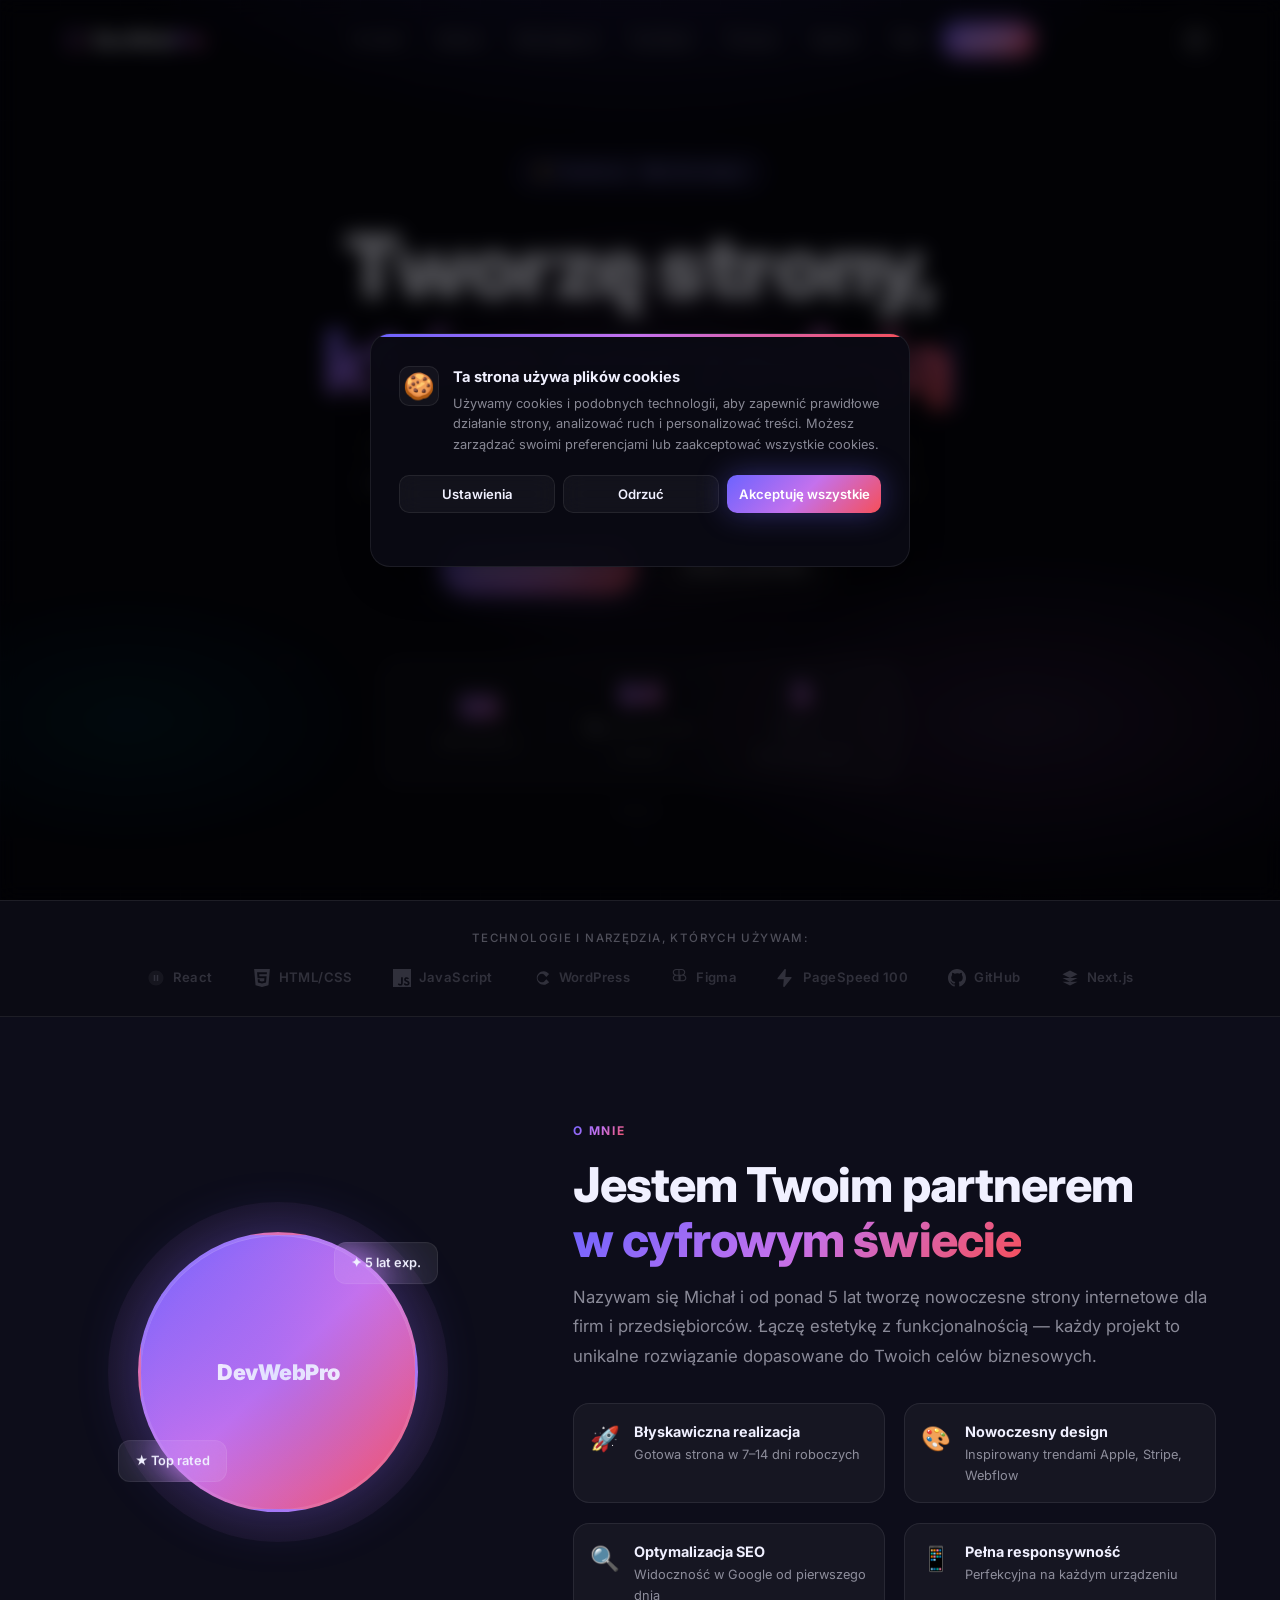
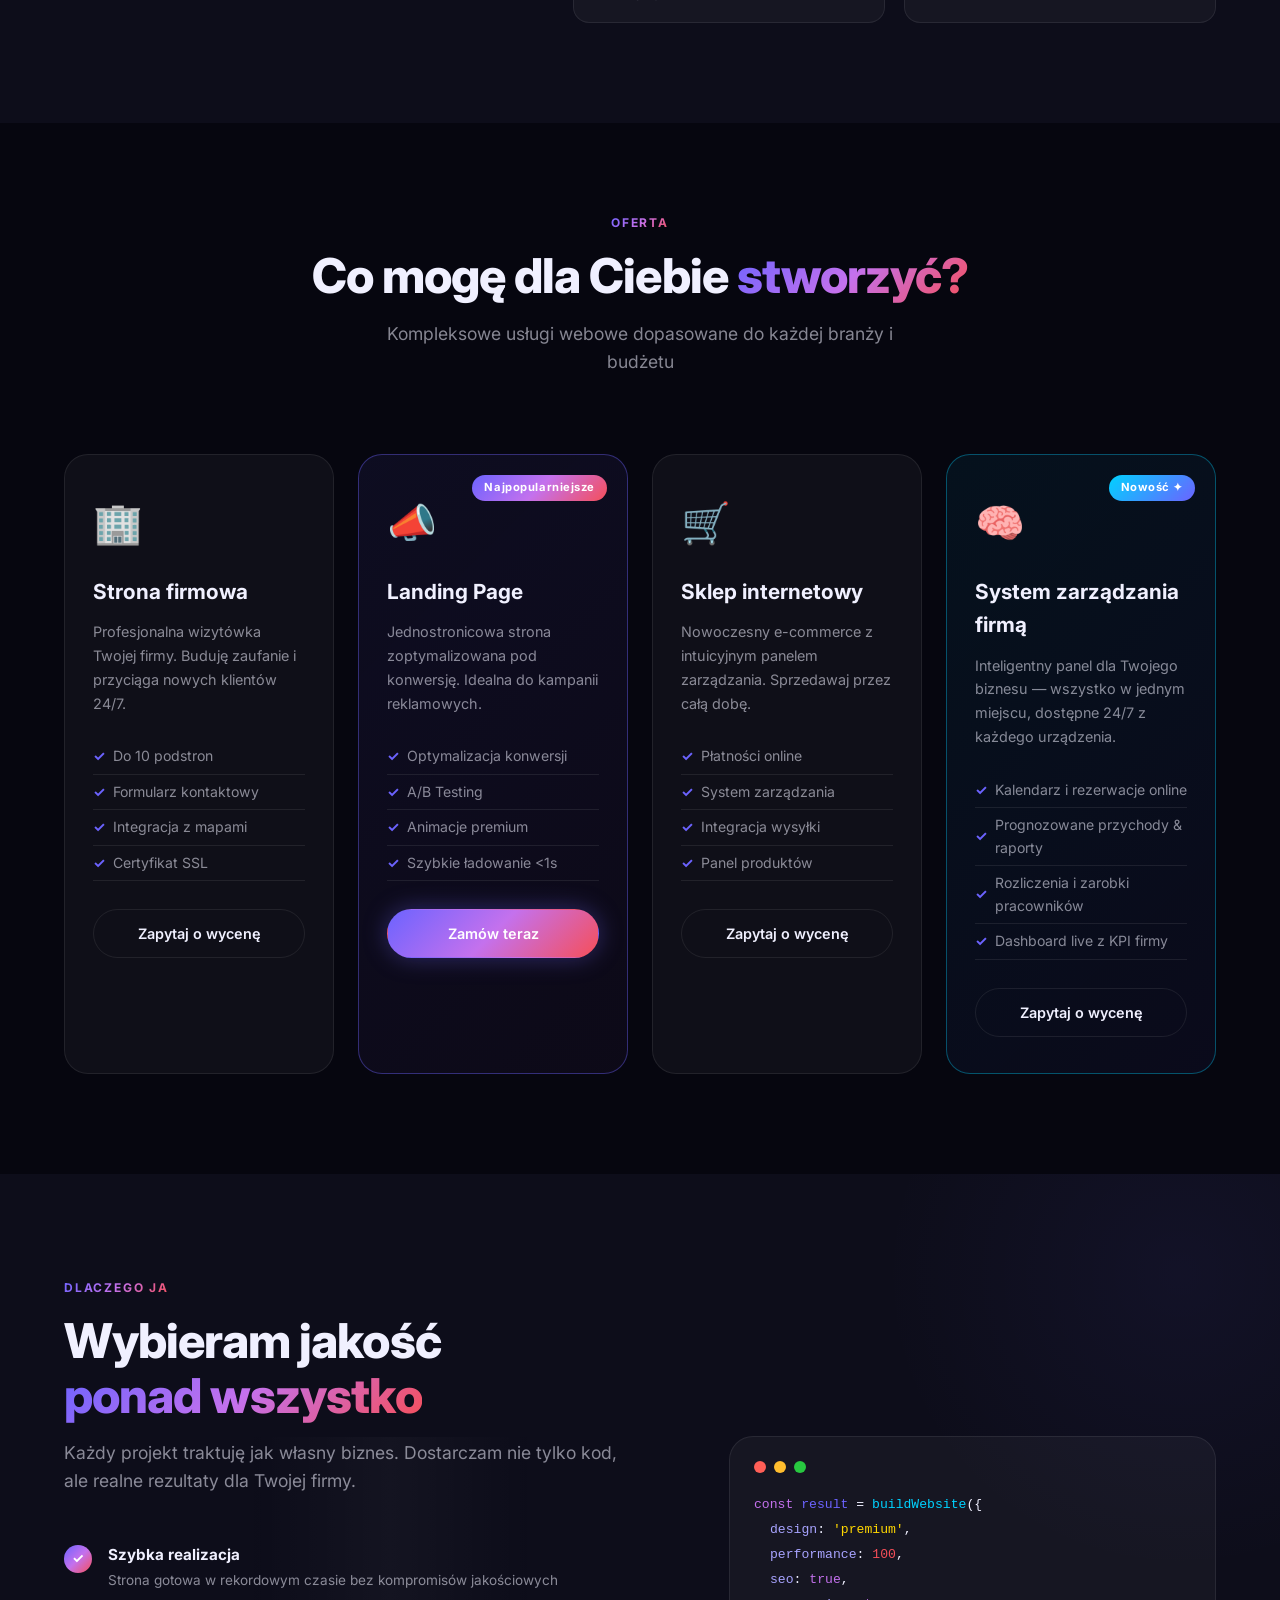
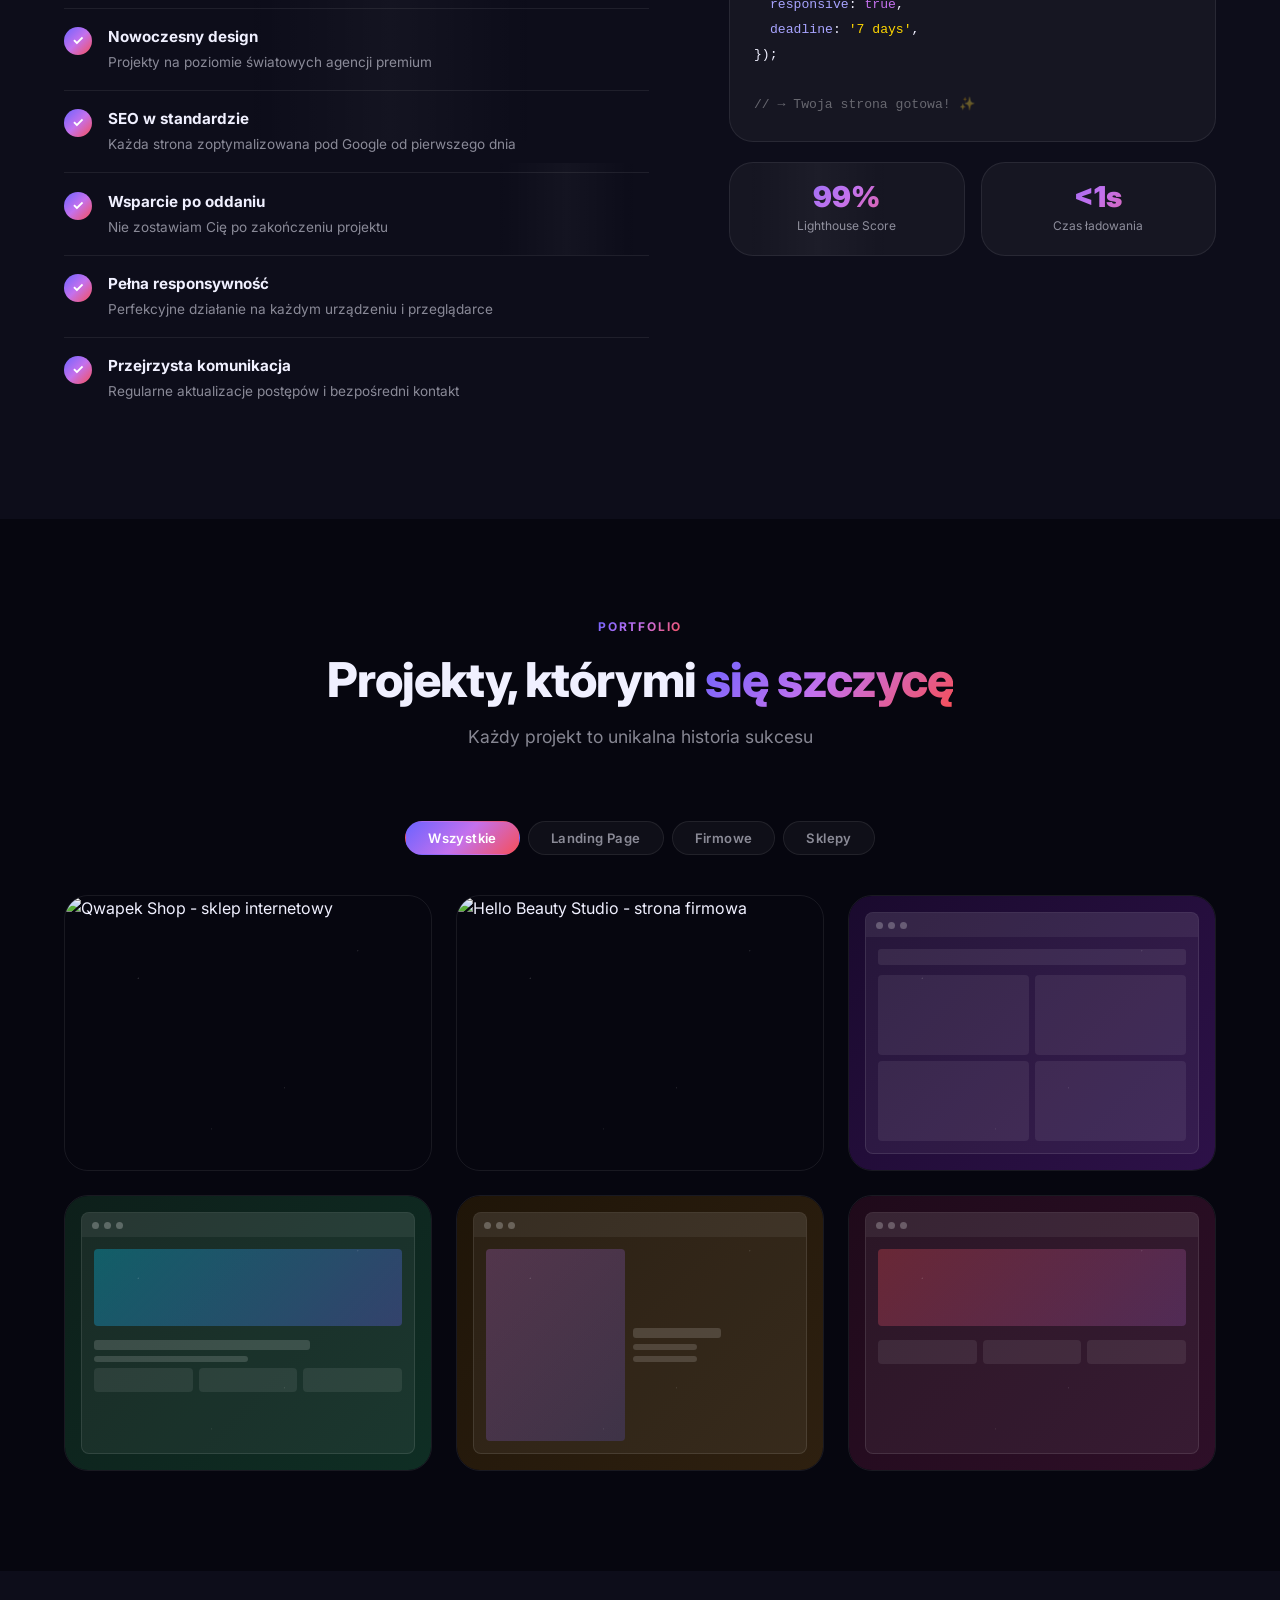
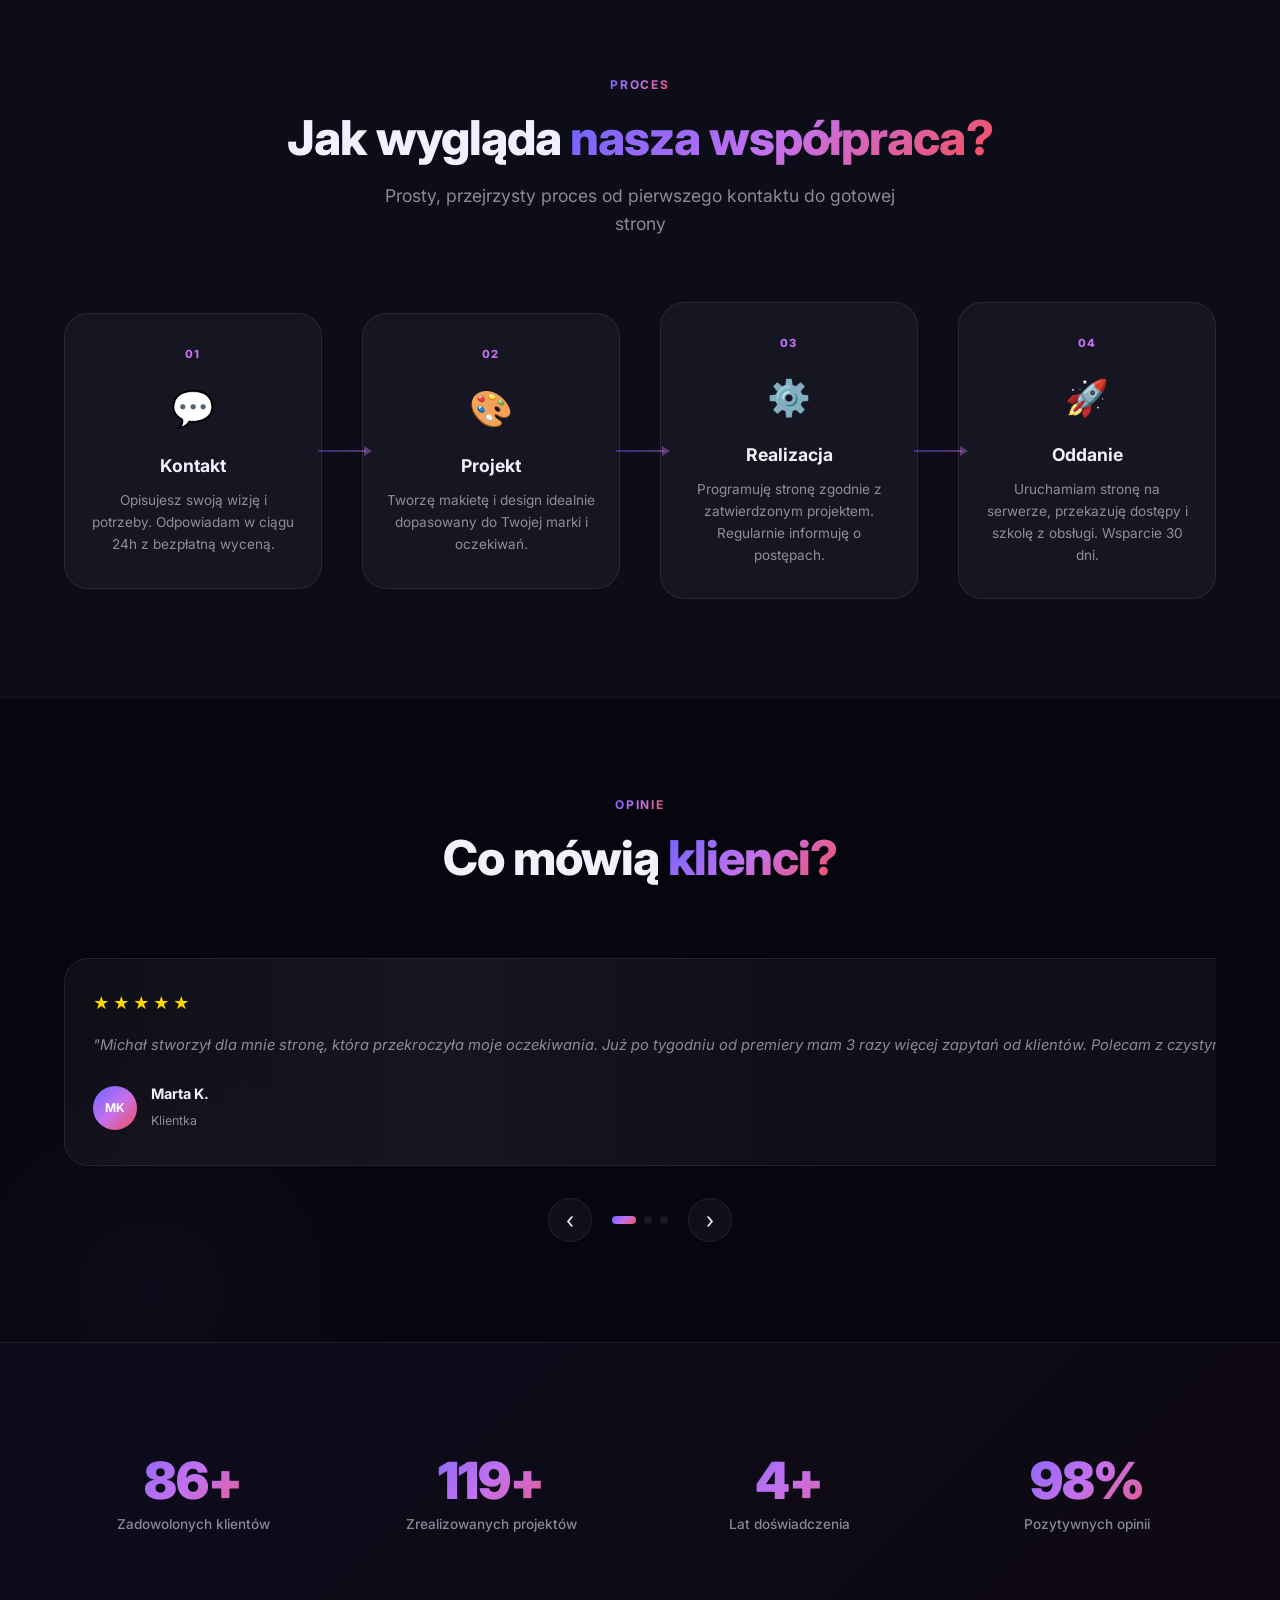
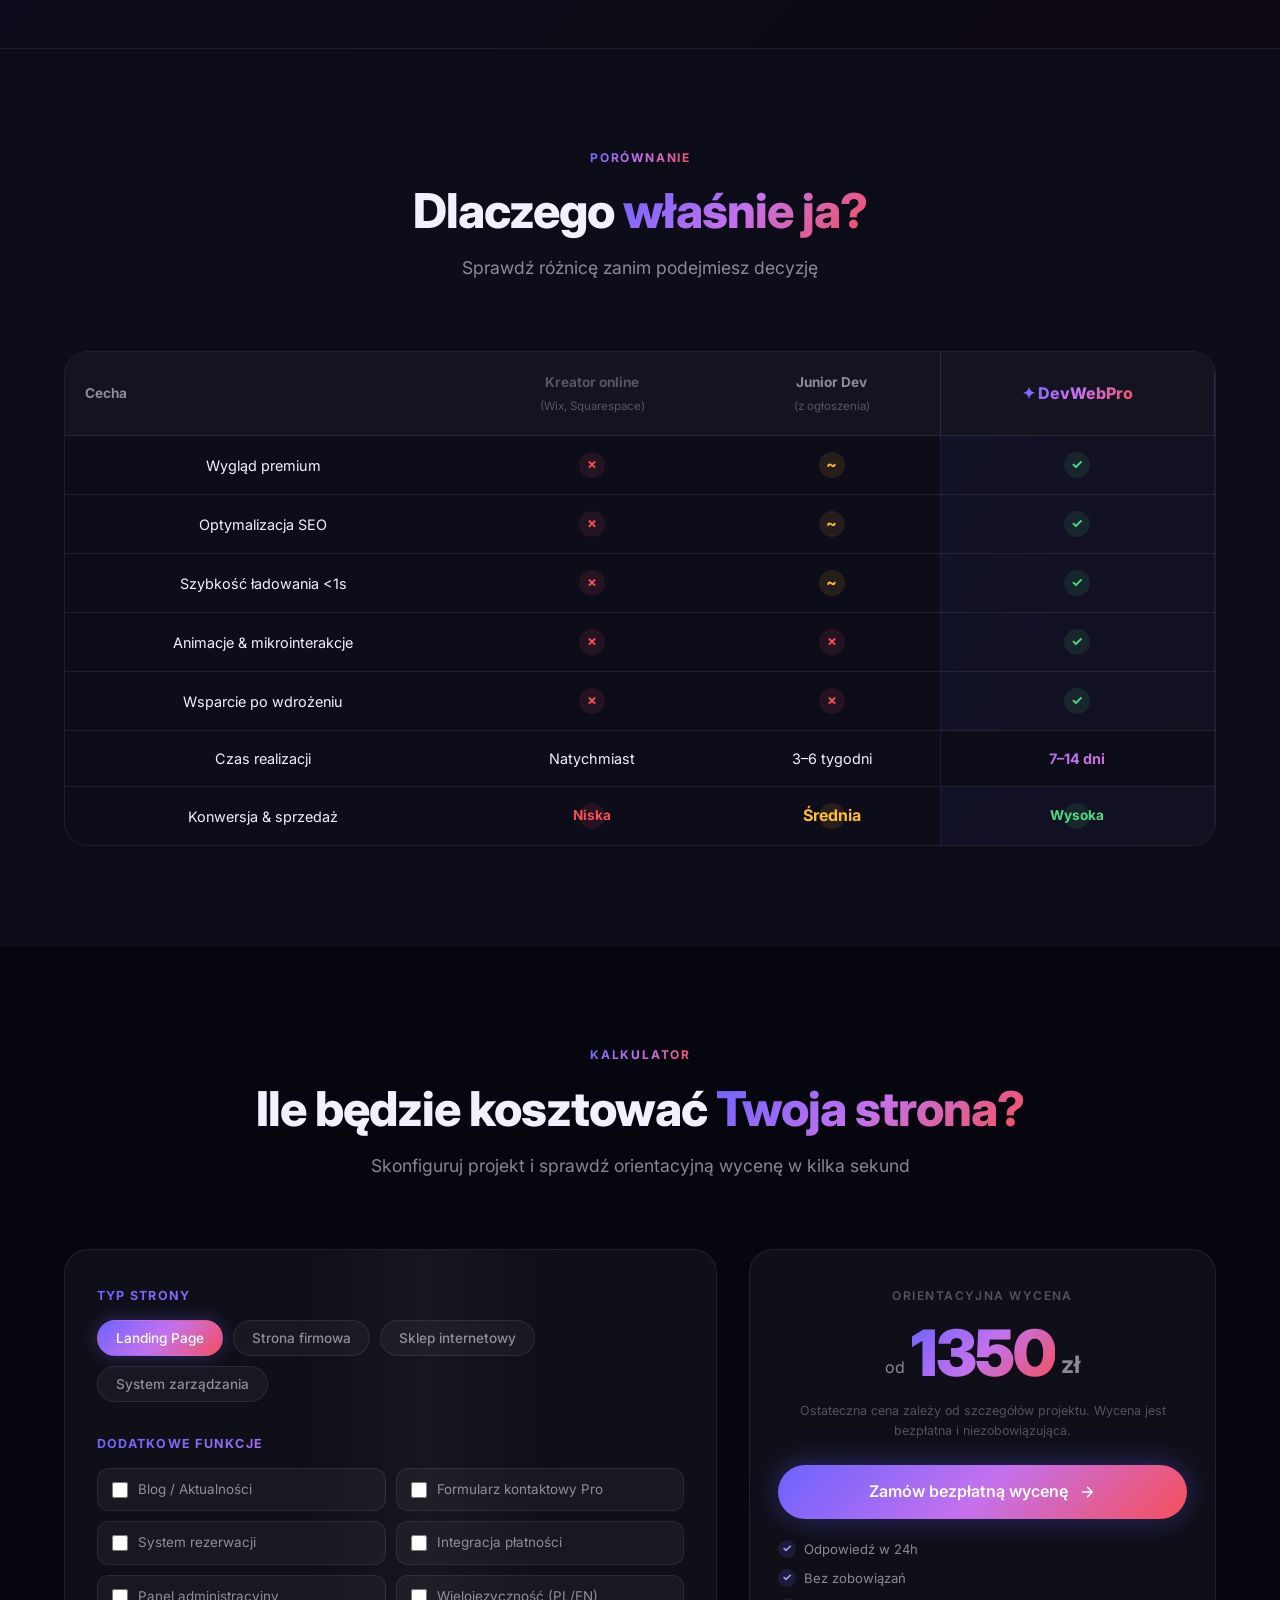
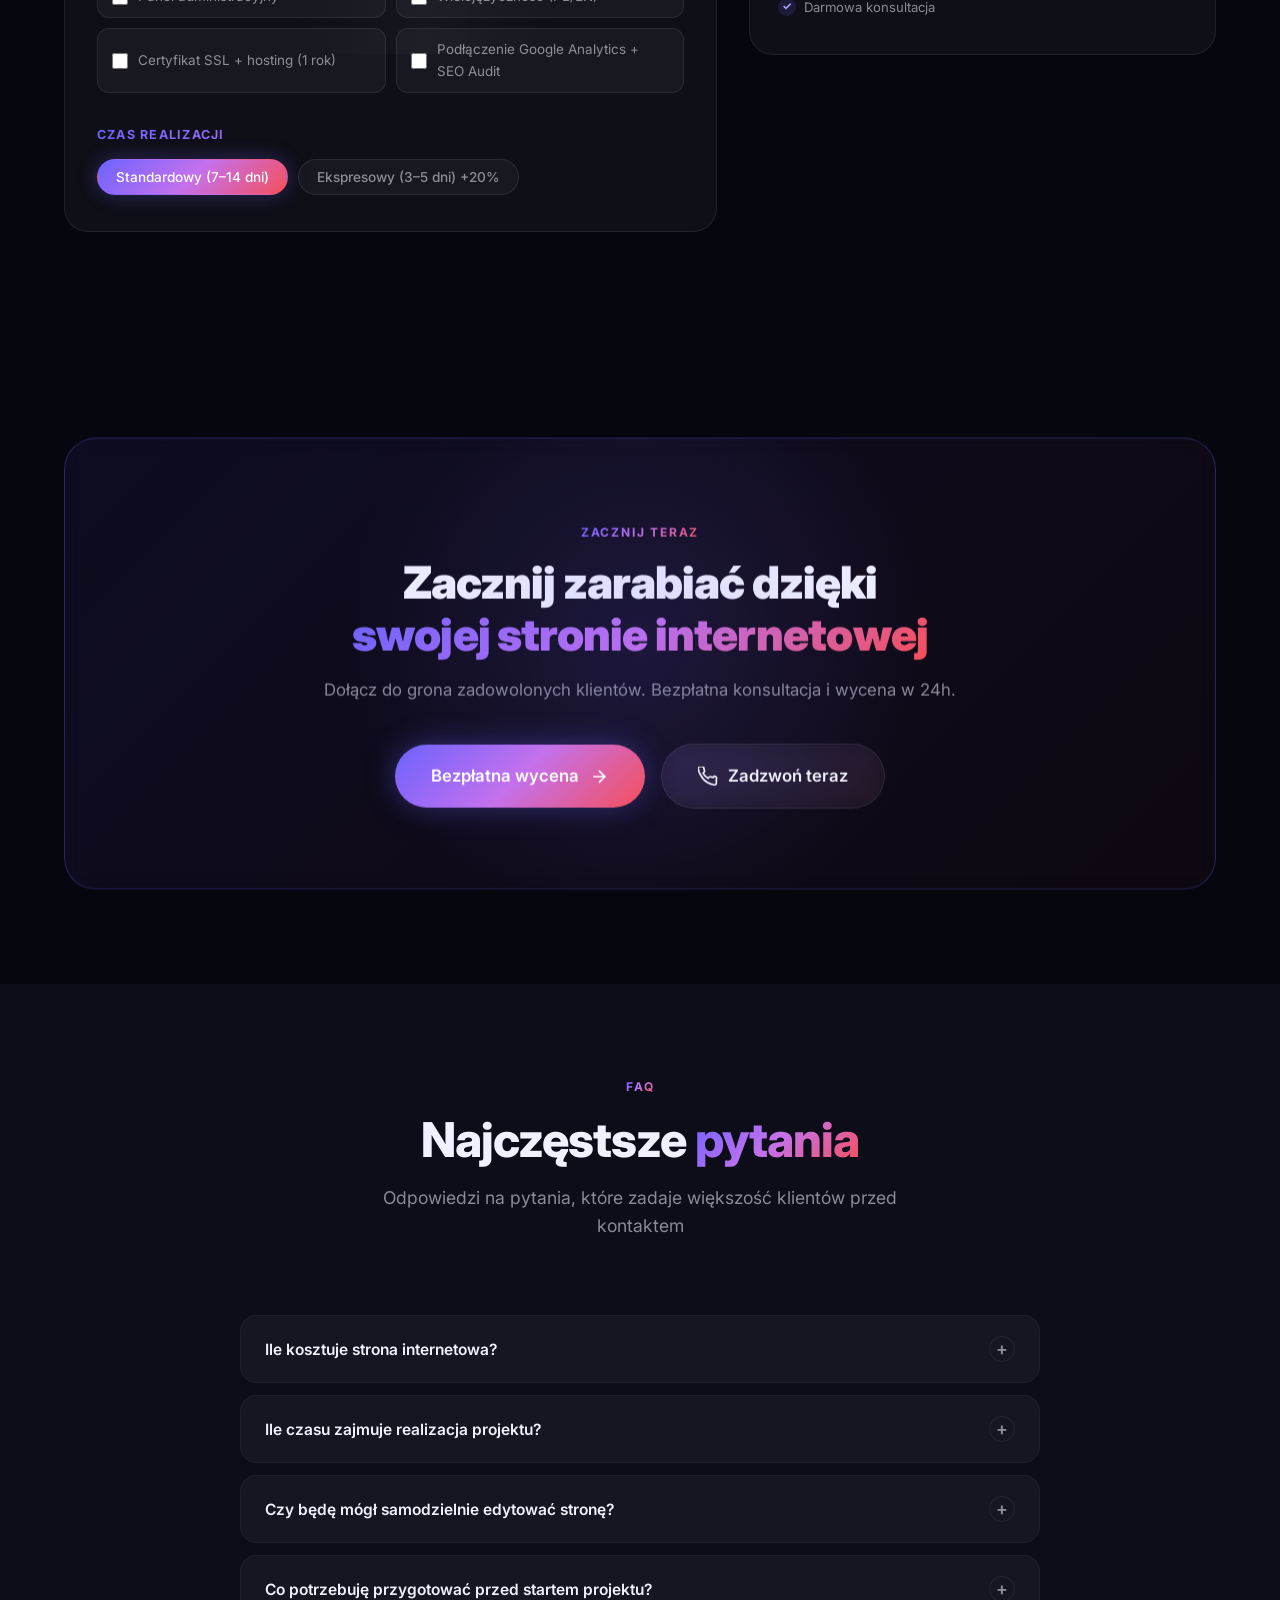
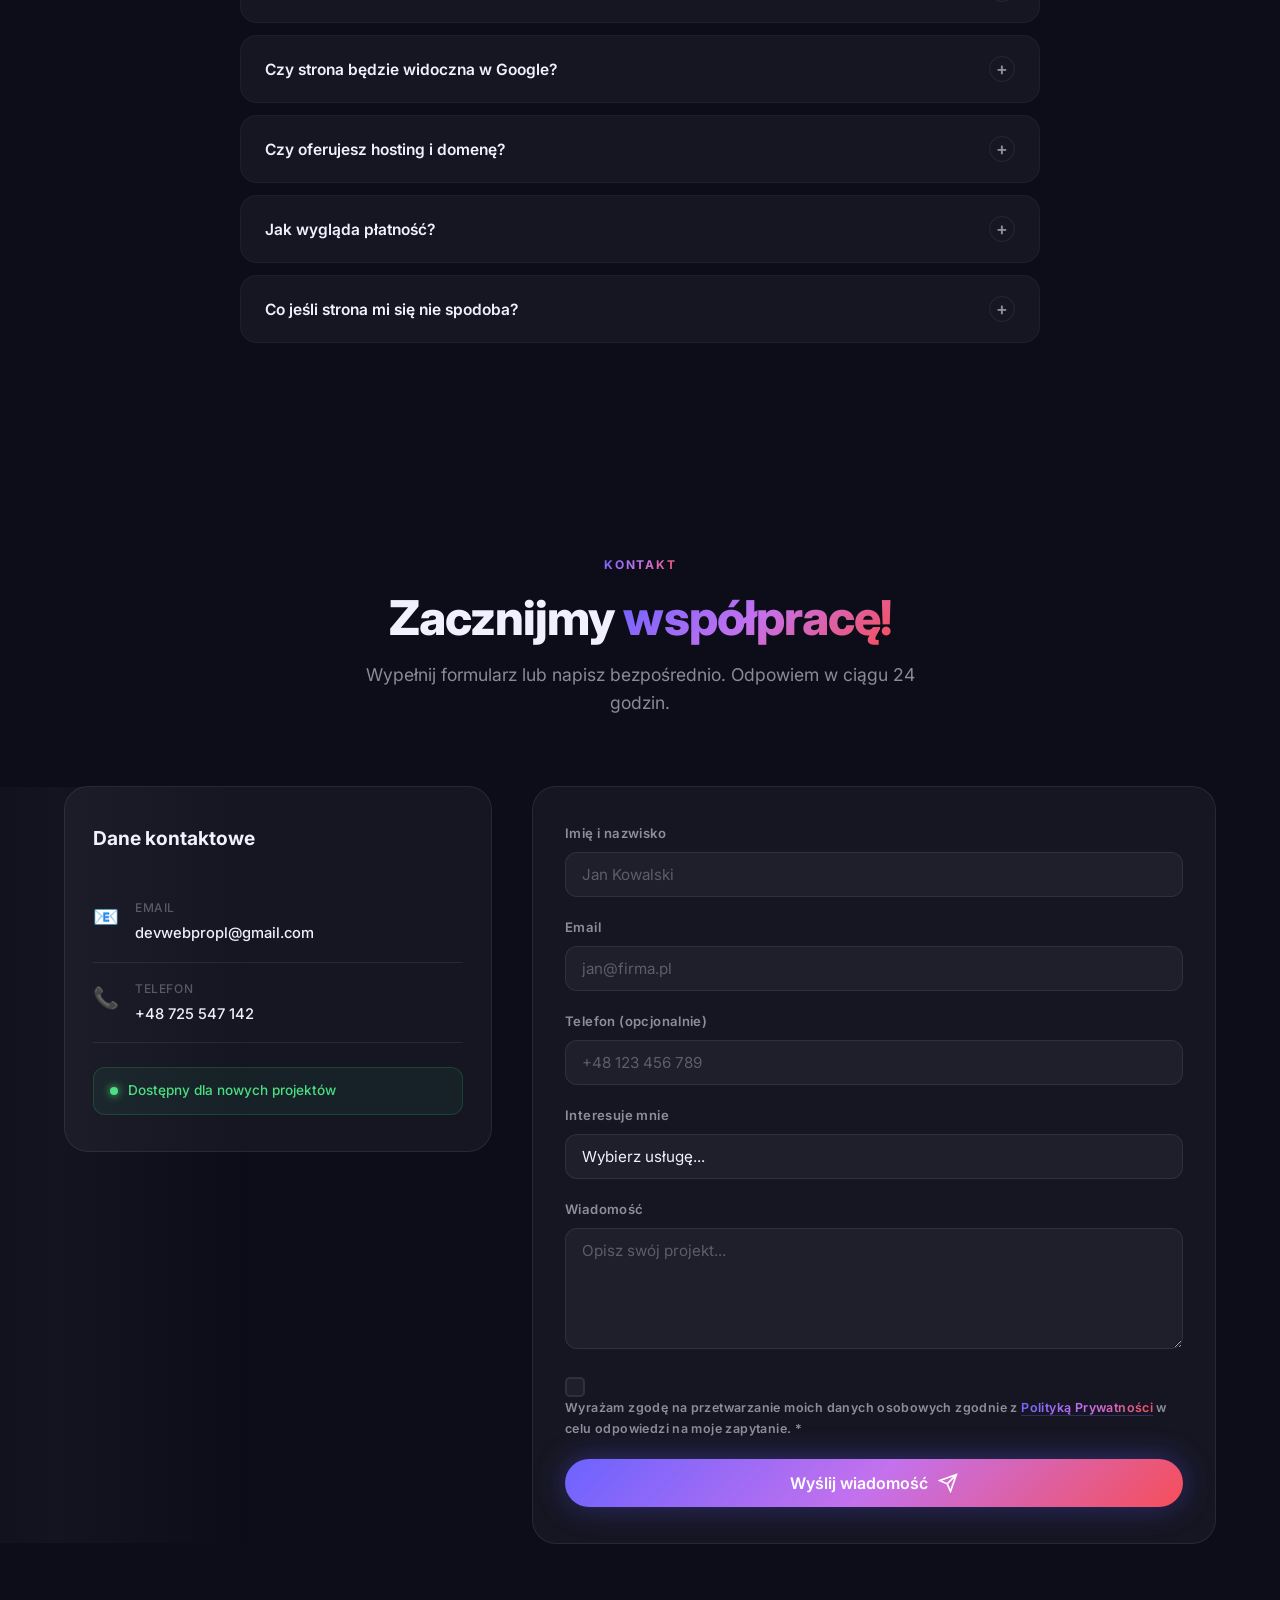
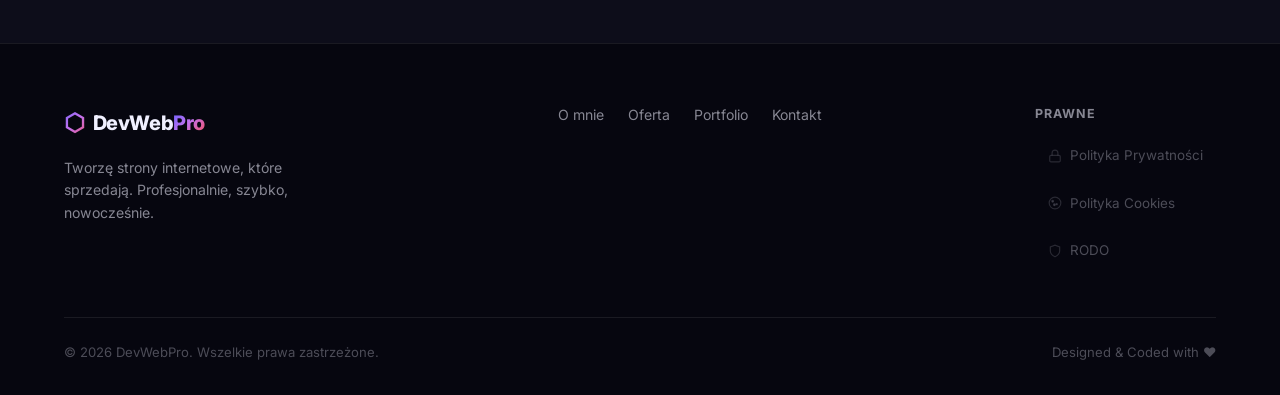
==== commit 80222f38: "PageSpeed: minify CSS/JS, fix LCP/CLS hero reveal, fix non-composited animations, fix forced reflow" ====
--- a/index.html
+++ b/index.html
@@ -172,11 +172,11 @@
     ]
   }
   </script>
-  <link rel="stylesheet" href="style.css" />
-  <link rel="stylesheet" href="animations.css" media="print" onload="this.media='all'" />
-  <noscript><link rel="stylesheet" href="animations.css" /></noscript>
-  <link rel="stylesheet" href="extras.css" media="print" onload="this.media='all'" />
-  <noscript><link rel="stylesheet" href="extras.css" /></noscript>
+  <link rel="stylesheet" href="style.min.css" />
+  <link rel="stylesheet" href="animations.min.css" media="print" onload="this.media='all'" />
+  <noscript><link rel="stylesheet" href="animations.min.css" /></noscript>
+  <link rel="stylesheet" href="extras.min.css" media="print" onload="this.media='all'" />
+  <noscript><link rel="stylesheet" href="extras.min.css" /></noscript>
   <link rel="preconnect" href="https://fonts.googleapis.com" />
   <link rel="preconnect" href="https://fonts.gstatic.com" crossorigin />
   <link rel="preload" as="style" href="https://fonts.googleapis.com/css2?family=Inter:wght@400;500;600;700;800;900&display=swap" />
@@ -226,23 +226,23 @@
     <canvas class="hero-canvas" id="heroCanvas"></canvas>
     <div class="hero-bg-gradient"></div>
     <div class="hero-content">
-      <div class="hero-badge reveal">⚡ Freelancer · Web Developer</div>
-      <h1 class="hero-title reveal">
+      <div class="hero-badge reveal visible">⚡ Freelancer · Web Developer</div>
+      <h1 class="hero-title reveal visible">
         Tworzę strony,<br />
         <span class="gradient-text">które</span> <span class="gradient-text typewriter-rotate" data-words='["sprzedają","zarabiają","przyciągają","zachwycają"]'>sprzedają</span>
       </h1>
-      <p class="hero-subtitle reveal">
+      <p class="hero-subtitle reveal visible">
         Profesjonalne strony internetowe, które przyciągają klientów,<br class="hide-mobile" />
         budują wizerunek i generują realne zyski dla Twojego biznesu.
       </p>
-      <div class="hero-buttons reveal">
+      <div class="hero-buttons reveal visible">
         <a href="#contact" class="btn btn-primary">
           <span>Zamów stronę</span>
           <svg width="20" height="20" viewBox="0 0 24 24" fill="none" stroke="currentColor" stroke-width="2"><path d="M5 12h14M12 5l7 7-7 7"/></svg>
         </a>
         <a href="#portfolio" class="btn btn-ghost">Zobacz portfolio</a>
       </div>
-      <div class="hero-stats reveal">
+      <div class="hero-stats reveal visible">
         <div class="stat">
           <span class="stat-number counter" data-target="87">0</span>+
           <span class="stat-label">Projektów</span>
@@ -1280,7 +1280,7 @@
 
 
 
-  <script src="script.js" defer></script>
+  <script src="script.min.js" defer></script>
 
   <!-- TAWK.TO LIVE CHAT — uncomment and replace YOUR_TAWK_PROPERTY_ID when ready
   <script type="text/javascript">
--- a/style.min.css
+++ b/style.min.css
@@ -0,0 +1 @@
+*,::after,::before{box-sizing:border-box;margin:0;padding:0}:root{--primary:#6c63ff;--primary-2:#c471ed;--primary-3:#f64f59;--gradient:linear-gradient(135deg, #6c63ff 0%, #c471ed 50%, #f64f59 100%);--gradient-2:linear-gradient(135deg, #00d2ff 0%, #6c63ff 50%, #c471ed 100%);--bg:#06060f;--bg-2:#0d0d1a;--bg-3:#12121f;--surface:rgba(255,255,255,0.04);--surface-hover:rgba(255,255,255,0.08);--border:rgba(255,255,255,0.08);--border-glow:rgba(108,99,255,0.3);--text:#f0f0ff;--text-muted:rgba(240,240,255,0.55);--text-faint:rgba(240,240,255,0.3);--radius:16px;--radius-lg:24px;--radius-xl:32px;--shadow-glow:0 0 40px rgba(108,99,255,0.25);--transition:0.3s cubic-bezier(0.4,0,0.2,1)}html{scroll-behavior:smooth;font-size:16px}body{background:var(--bg);color:var(--text);font-family:Inter,-apple-system,BlinkMacSystemFont,sans-serif;line-height:1.6;overflow-x:hidden}a{text-decoration:none;color:inherit}ul{list-style:none}img{max-width:100%;display:block}button{font-family:inherit;border:none;background:0 0}input,select,textarea{font-family:inherit}::-webkit-scrollbar{width:6px}::-webkit-scrollbar-track{background:var(--bg)}::-webkit-scrollbar-thumb{background:var(--gradient);border-radius:3px}.cursor-glow{position:fixed;width:500px;height:500px;border-radius:50%;background:radial-gradient(circle,rgba(108,99,255,.12) 0,rgba(196,113,237,.06) 40%,transparent 70%);pointer-events:none;z-index:9999;transform:translate(-50%,-50%);transition:transform .1s linear;mix-blend-mode:screen}.gradient-text{background:var(--gradient);-webkit-background-clip:text;-webkit-text-fill-color:transparent;background-clip:text}.container{max-width:1200px;margin:0 auto;padding:0 24px}.section{padding:100px 0;position:relative}.section-label{display:inline-block;font-size:.75rem;font-weight:700;letter-spacing:.15em;text-transform:uppercase;background:var(--gradient);-webkit-background-clip:text;-webkit-text-fill-color:transparent;background-clip:text;margin-bottom:16px}.section-title{font-size:clamp(2rem, 4vw, 3rem);font-weight:800;line-height:1.15;margin-bottom:16px;letter-spacing:-.02em}.section-desc{font-size:1.1rem;color:var(--text-muted);max-width:560px}.section-header{text-align:center;margin-bottom:64px}.section-header .section-desc{margin:0 auto}.btn{display:inline-flex;align-items:center;gap:10px;padding:14px 28px;border-radius:50px;font-size:1rem;font-weight:600;transition:var(--transition);position:relative;overflow:hidden;white-space:nowrap}.btn::before{content:'';position:absolute;inset:0;background:rgba(255,255,255,.1);opacity:0;transition:opacity .3s}.btn:hover::before{opacity:1}.btn-primary{background:var(--gradient);color:#fff;box-shadow:0 0 30px rgba(108,99,255,.4),0 4px 20px rgba(0,0,0,.3)}.btn-primary:hover{transform:translateY(-2px);box-shadow:0 0 50px rgba(108,99,255,.6),0 8px 30px rgba(0,0,0,.4)}.btn-ghost{border:1px solid var(--border);color:var(--text);background:var(--surface);backdrop-filter:blur(10px)}.btn-ghost:hover{border-color:rgba(108,99,255,.5);background:var(--surface-hover);transform:translateY(-2px)}.btn-lg{padding:18px 36px;font-size:1.05rem}.btn-full{width:100%;justify-content:center}.glass-card{background:rgba(255,255,255,.04);backdrop-filter:blur(20px);-webkit-backdrop-filter:blur(20px);border:1px solid var(--border);border-radius:var(--radius-lg)}.reveal{opacity:0;transform:translateY(32px);transition:opacity .7s cubic-bezier(.4,0,.2,1),transform .7s cubic-bezier(.4,0,.2,1)}.reveal.visible{opacity:1;transform:translateY(0)}.reveal:first-child{transition-delay:50ms}.reveal:nth-child(2){transition-delay:0.12s}.reveal:nth-child(3){transition-delay:0.19s}.reveal:nth-child(4){transition-delay:0.26s}.reveal:nth-child(5){transition-delay:0.33s}.reveal:nth-child(6){transition-delay:0.40s}.navbar{position:fixed;top:0;left:0;right:0;z-index:1000;padding:20px 0;transition:all .4s ease}.navbar.scrolled{background:rgba(6,6,15,.85);backdrop-filter:blur(20px);-webkit-backdrop-filter:blur(20px);border-bottom:1px solid var(--border);padding:14px 0}.nav-container{max-width:1200px;margin:0 auto;padding:0 24px;display:flex;align-items:center;justify-content:space-between}.logo{display:flex;align-items:center;gap:8px;font-size:1.25rem;font-weight:800;letter-spacing:-.02em}.logo-icon{font-size:1.5rem;background:var(--gradient);-webkit-background-clip:text;-webkit-text-fill-color:transparent;background-clip:text}.logo-accent{background:var(--gradient);-webkit-background-clip:text;-webkit-text-fill-color:transparent;background-clip:text}.nav-links{display:flex;align-items:center;gap:8px}.nav-link{padding:8px 14px;font-size:.9rem;font-weight:500;color:var(--text-muted);border-radius:50px;transition:var(--transition)}.nav-link:hover{color:var(--text);background:var(--surface)}.nav-cta-btn{padding:9px 20px;background:var(--gradient);color:#fff;border-radius:50px;font-size:.9rem;font-weight:600;box-shadow:0 0 20px rgba(108,99,255,.35);transition:var(--transition)}.nav-cta-btn:hover{transform:translateY(-1px);box-shadow:0 0 35px rgba(108,99,255,.55)}.hamburger{display:none;flex-direction:column;gap:5px;padding:8px}.hamburger span{display:block;width:24px;height:2px;background:var(--text);border-radius:2px;transition:var(--transition)}.hamburger.active span:first-child{transform:rotate(45deg) translate(5px,5px)}.hamburger.active span:nth-child(2){opacity:0}.hamburger.active span:nth-child(3){transform:rotate(-45deg) translate(5px,-5px)}.hero{min-height:100vh;display:flex;align-items:center;position:relative;overflow:hidden;padding:120px 0 80px}.hero-canvas{position:absolute;inset:0;width:100%;height:100%;z-index:0}.hero-bg-gradient{position:absolute;inset:0;background:radial-gradient(ellipse 80% 60% at 50% -20%,rgba(108,99,255,.3) 0,transparent 60%),radial-gradient(ellipse 60% 40% at 80% 80%,rgba(196,113,237,.15) 0,transparent 50%),radial-gradient(ellipse 40% 30% at 10% 80%,rgba(0,210,255,.1) 0,transparent 50%);z-index:1}.hero-content{position:relative;z-index:2;max-width:1200px;margin:0 auto;padding:0 24px;text-align:center}.hero-badge{display:inline-flex;align-items:center;gap:8px;padding:8px 18px;background:rgba(108,99,255,.1);border:1px solid rgba(108,99,255,.3);border-radius:50px;font-size:.82rem;font-weight:600;letter-spacing:.05em;color:#a8a4ff;margin-bottom:28px}.hero-title{font-size:clamp(2.8rem, 7vw, 5.5rem);font-weight:900;line-height:1.08;letter-spacing:-.03em;margin-bottom:24px}.hero-subtitle{font-size:clamp(1rem, 1.8vw, 1.2rem);color:var(--text-muted);max-width:560px;margin:0 auto 40px;line-height:1.7}.hero-buttons{display:flex;align-items:center;justify-content:center;gap:16px;margin-bottom:64px;flex-wrap:wrap}.hero-stats{display:flex;align-items:center;justify-content:center;gap:0;background:rgba(255,255,255,.03);border:1px solid var(--border);border-radius:20px;padding:20px 40px;max-width:520px;margin:0 auto;backdrop-filter:blur(10px)}.stat{text-align:center;flex:1}.stat-number{display:block;font-size:2rem;font-weight:900;background:var(--gradient);-webkit-background-clip:text;-webkit-text-fill-color:transparent;background-clip:text;line-height:1;margin-bottom:4px}.stat-label{font-size:.72rem;color:var(--text-faint);font-weight:500;letter-spacing:.05em}.stat-divider{width:1px;height:40px;background:var(--border);margin:0 20px}.hero-scroll-hint{position:absolute;bottom:40px;left:50%;transform:translateX(-50%);display:flex;flex-direction:column;align-items:center;gap:8px;font-size:.72rem;letter-spacing:.12em;text-transform:uppercase;color:var(--text-faint);z-index:2;animation:scrollHint 2s ease-in-out infinite}.scroll-line{width:1px;height:32px;background:linear-gradient(to bottom,rgba(108,99,255,.6),transparent);animation:scrollLine 2s ease-in-out infinite}@keyframes scrollHint{0%,100%{opacity:.5}50%{opacity:1}}@keyframes scrollLine{0%{transform:scaleY(0)}50%{transform:scaleY(1)}100%{transform:scaleY(0)}}.scroll-line{transform-origin:top}.about{background:var(--bg-2)}.about-grid{display:grid;grid-template-columns:1fr 1.5fr;gap:80px;align-items:center}.about-visual{position:relative;display:flex;justify-content:center}.about-avatar-wrapper{position:relative;width:280px;height:280px}.avatar-glow{position:absolute;inset:-30px;background:radial-gradient(circle,rgba(108,99,255,.2),rgba(196,113,237,.1),transparent);border-radius:50%;animation:avatarGlow 3s ease-in-out infinite alternate}@keyframes avatarGlow{from{opacity:.5;transform:scale(.95)}to{opacity:1;transform:scale(1.05)}}.about-avatar{width:100%;height:100%;border-radius:50%;background:var(--gradient);display:flex;align-items:center;justify-content:center;font-size:1.35rem;font-weight:900;color:#fff;letter-spacing:-.5px;border:3px solid rgba(255,255,255,.1);box-shadow:0 0 60px rgba(108,99,255,.3),inset 0 1px 0 rgba(255,255,255,.2)}.about-badge-floating{position:absolute;background:rgba(255,255,255,.08);backdrop-filter:blur(16px);border:1px solid var(--border);border-radius:12px;padding:10px 16px;font-size:.8rem;font-weight:600;white-space:nowrap}.badge-1{top:10px;right:-20px;animation:float1 3s ease-in-out infinite}.badge-2{bottom:30px;left:-20px;animation:float2 3s ease-in-out infinite}@keyframes float1{0%,100%{transform:translateY(0)}50%{transform:translateY(-8px)}}@keyframes float2{0%,100%{transform:translateY(0)}50%{transform:translateY(8px)}}.about-desc{color:var(--text-muted);margin-bottom:32px;font-size:1.05rem;line-height:1.75}.about-features{display:grid;grid-template-columns:1fr 1fr;gap:20px}.about-feature{display:flex;align-items:flex-start;gap:14px;padding:16px;background:var(--surface);border:1px solid var(--border);border-radius:var(--radius);transition:var(--transition)}.about-feature:hover{background:var(--surface-hover);border-color:var(--border-glow);transform:translateY(-2px)}.feature-icon{font-size:1.5rem;flex-shrink:0}.about-feature strong{display:block;font-size:.9rem;margin-bottom:2px}.about-feature p{font-size:.8rem;color:var(--text-muted);margin:0}.offer-grid{display:grid;grid-template-columns:repeat(4,1fr);gap:24px}.offer-card{background:var(--surface);border:1px solid var(--border);border-radius:var(--radius-lg);padding:36px 28px;position:relative;overflow:hidden;transition:var(--transition)}.offer-card:hover{transform:translateY(-8px);border-color:var(--border-glow)}.offer-card:hover .card-glow{opacity:1}.offer-card-featured{border-color:rgba(108,99,255,.4);background:linear-gradient(135deg,rgba(108,99,255,.08),rgba(196,113,237,.04))}.offer-card-special{border-color:rgba(0,210,255,.35);background:linear-gradient(135deg,rgba(0,210,255,.06),rgba(108,99,255,.05))}.offer-card-special:hover{border-color:rgba(0,210,255,.6)}.card-badge-special{background:linear-gradient(135deg,#00d2ff,#6c63ff)!important}.card-glow{position:absolute;top:-50%;left:-50%;width:200%;height:200%;background:radial-gradient(circle at center,rgba(108,99,255,.08),transparent 60%);opacity:0;transition:opacity .4s;pointer-events:none}.card-badge{position:absolute;top:20px;right:20px;background:var(--gradient);color:#fff;font-size:.7rem;font-weight:700;padding:4px 12px;border-radius:50px;letter-spacing:.05em}.card-icon{font-size:2.5rem;margin-bottom:20px}.offer-card h3{font-size:1.3rem;font-weight:700;margin-bottom:12px}.offer-card p{color:var(--text-muted);font-size:.9rem;line-height:1.65;margin-bottom:24px}.card-features{margin-bottom:28px}.card-features li{padding:6px 0;font-size:.88rem;color:var(--text-muted);border-bottom:1px solid var(--border);display:flex;align-items:center;gap:8px}.card-features li::before{content:'✓';color:#6c63ff;font-weight:700;flex-shrink:0}.card-btn{display:inline-block;width:100%;text-align:center;padding:12px 24px;border:1px solid var(--border);border-radius:50px;font-size:.9rem;font-weight:600;transition:var(--transition);color:var(--text)}.card-btn:hover{background:var(--surface-hover);border-color:var(--border-glow)}.card-btn-primary{background:var(--gradient);border-color:transparent;color:#fff;box-shadow:0 0 25px rgba(108,99,255,.35)}.card-btn-primary:hover{box-shadow:0 0 40px rgba(108,99,255,.55);transform:translateY(-1px)}.why{background:var(--bg-2)}.why-grid{display:grid;grid-template-columns:1.2fr 1fr;gap:80px;align-items:center}.why-benefits{margin-top:32px}.why-benefit{display:flex;align-items:flex-start;gap:16px;padding:16px 0;border-bottom:1px solid var(--border);transition:var(--transition)}.why-benefit:hover{padding-left:8px}.why-benefit:last-child{border-bottom:none}.benefit-check{width:28px;height:28px;background:var(--gradient);border-radius:50%;display:flex;align-items:center;justify-content:center;font-size:.85rem;font-weight:700;color:#fff;flex-shrink:0;margin-top:2px}.why-benefit strong{display:block;font-size:.95rem;margin-bottom:3px}.why-benefit p{font-size:.85rem;color:var(--text-muted);margin:0}.why-card{padding:24px;margin-bottom:20px}.why-card-header{display:flex;gap:8px;margin-bottom:20px}.wc-dot{width:12px;height:12px;border-radius:50%}.red{background:#ff5f57}.yellow{background:#ffbd2e}.green{background:#28c840}.code-lines{font-family:'Courier New',monospace;font-size:.82rem;line-height:1.9}.code-line{white-space:nowrap}.pl-2{padding-left:16px}.code-kw{color:#c471ed}.code-var{color:#6c63ff}.code-fn{color:#00d2ff}.code-prop{color:#a8a4ff}.code-str{color:gold}.code-num{color:#f64f59}.code-bool{color:#c471ed}.code-comment{color:rgba(255,255,255,.35)}.why-stats-mini{display:grid;grid-template-columns:1fr 1fr;gap:16px}.mini-stat{padding:20px;text-align:center}.mini-stat-value{font-size:1.8rem;font-weight:900;line-height:1;margin-bottom:4px}.mini-stat-label{font-size:.75rem;color:var(--text-muted)}.portfolio-grid{display:grid;grid-template-columns:repeat(3,1fr);gap:24px}.portfolio-item{position:relative;border-radius:var(--radius-lg);overflow:hidden;aspect-ratio:4/3;border:1px solid var(--border);transition:var(--transition)}.portfolio-item:hover{transform:translateY(-6px);border-color:var(--border-glow)}.portfolio-item:hover .portfolio-overlay{opacity:1}.portfolio-item:hover .portfolio-img{transform:scale(1.05)}.portfolio-img{width:100%;height:100%;transition:transform .5s ease}.portfolio-mock{width:100%;height:100%;display:flex;align-items:center;justify-content:center;padding:16px}.mock-1{background:linear-gradient(135deg,#0f0f23,#1a1a3a)}.mock-2{background:linear-gradient(135deg,#0a1628,#162236)}.mock-3{background:linear-gradient(135deg,#1a0a2e,#2d1148)}.mock-4{background:linear-gradient(135deg,#0d1f1a,#0f2e24)}.mock-5{background:linear-gradient(135deg,#1f1508,#2e2010)}.mock-6{background:linear-gradient(135deg,#1f0a1a,#2e0f28)}.mock-browser{width:100%;height:100%;background:rgba(255,255,255,.05);border:1px solid rgba(255,255,255,.1);border-radius:8px;overflow:hidden}.mock-bar{background:rgba(255,255,255,.06);height:24px;display:flex;align-items:center;gap:5px;padding:0 10px}.mock-bar span{width:7px;height:7px;border-radius:50%;background:rgba(255,255,255,.25)}.mock-content{padding:12px;height:calc(100% - 24px);display:flex;flex-direction:column;gap:6px;overflow:hidden}.mock-hero-bg{height:40%;background:linear-gradient(135deg,rgba(108,99,255,.4),rgba(196,113,237,.3));border-radius:4px;margin-bottom:8px}.mock-hero-bg2{height:40%;background:linear-gradient(135deg,rgba(0,210,255,.3),rgba(108,99,255,.3));border-radius:4px;margin-bottom:8px}.mock-hero-bg3{height:40%;background:linear-gradient(135deg,rgba(246,79,89,.3),rgba(196,113,237,.2));border-radius:4px;margin-bottom:8px}.mock-line{height:6px;border-radius:3px;background:rgba(255,255,255,.15)}.mock-line.fat{height:10px;width:70%}.mock-line.medium{width:50%}.mock-line.thin{width:40%}.mock-line.short{width:55%}.mock-btn-rect{width:80px;height:18px;background:var(--gradient);border-radius:9px;margin-top:4px}.mock-nav{height:16px;background:rgba(255,255,255,.08);border-radius:3px;margin-bottom:4px}.mock-cards{display:flex;gap:6px;flex:1}.mock-card-sm{flex:1;background:rgba(255,255,255,.07);border-radius:4px}.mock-product-grid{display:grid;grid-template-columns:1fr 1fr;gap:6px;flex:1}.mock-product{background:rgba(255,255,255,.07);border-radius:4px}.mock-features-row,.mock-stats-row{display:flex;gap:6px}.mock-feature-box,.mock-stat-box{flex:1;height:24px;background:rgba(255,255,255,.08);border-radius:4px}.mock-split{display:flex;gap:8px;flex:1}.mock-split-img{width:45%;background:linear-gradient(135deg,rgba(196,113,237,.25),rgba(108,99,255,.2));border-radius:4px}.mock-split-text{flex:1;display:flex;flex-direction:column;gap:6px;justify-content:center}.portfolio-overlay{position:absolute;inset:0;background:linear-gradient(to top,rgba(6,6,15,.95) 0,rgba(6,6,15,.6) 60%,transparent 100%);display:flex;align-items:flex-end;padding:24px;opacity:0;transition:opacity .4s ease}.portfolio-tag{display:inline-block;padding:4px 12px;background:var(--gradient);border-radius:50px;font-size:.7rem;font-weight:700;color:#fff;margin-bottom:8px;letter-spacing:.05em}.portfolio-info h3{font-size:1.1rem;font-weight:700;margin-bottom:6px}.portfolio-info p{font-size:.82rem;color:rgba(240,240,255,.7);margin-bottom:12px;line-height:1.5}.portfolio-link{font-size:.85rem;font-weight:600;background:var(--gradient);-webkit-background-clip:text;-webkit-text-fill-color:transparent;background-clip:text;transition:var(--transition)}.process{background:var(--bg-2)}.process-steps{display:flex;align-items:center;justify-content:center;gap:0;flex-wrap:wrap}.process-step{text-align:center;flex:1;min-width:180px;padding:32px 24px;background:var(--surface);border:1px solid var(--border);border-radius:var(--radius-lg);position:relative;transition:var(--transition)}.process-step:hover{border-color:var(--border-glow);transform:translateY(-4px);background:var(--surface-hover)}.step-number{font-size:.7rem;font-weight:800;letter-spacing:.1em;background:var(--gradient);-webkit-background-clip:text;-webkit-text-fill-color:transparent;background-clip:text;margin-bottom:16px}.step-icon{font-size:2.2rem;margin-bottom:16px;display:block}.process-step h3{font-size:1.1rem;font-weight:700;margin-bottom:10px}.process-step p{font-size:.85rem;color:var(--text-muted);line-height:1.6}.process-connector{width:48px;height:2px;background:linear-gradient(90deg,rgba(108,99,255,.4),rgba(196,113,237,.4));flex-shrink:0;position:relative;margin:0 -4px}.process-connector::after{content:'';position:absolute;right:-6px;top:-4px;width:0;height:0;border-left:8px solid rgba(196,113,237,.4);border-top:5px solid transparent;border-bottom:5px solid transparent}.opinions-slider-wrapper{overflow:hidden;position:relative}.opinions-slider{display:flex;gap:24px;transition:transform .5s cubic-bezier(.4,0,.2,1)}.opinion-card{min-width:calc(33.333% - 16px);padding:32px 28px;flex-shrink:0;transition:var(--transition)}.opinion-stars{color:gold;font-size:1rem;margin-bottom:16px;letter-spacing:3px}.opinion-text{font-size:.92rem;color:var(--text-muted);line-height:1.75;margin-bottom:24px;font-style:italic}.opinion-author{display:flex;align-items:center;gap:14px}.author-avatar{width:44px;height:44px;border-radius:50%;background:var(--gradient);display:flex;align-items:center;justify-content:center;font-size:.75rem;font-weight:700;color:#fff;flex-shrink:0}.opinion-author strong{display:block;font-size:.9rem;margin-bottom:2px}.opinion-author span{font-size:.78rem;color:var(--text-muted)}.slider-controls{display:flex;align-items:center;justify-content:center;gap:20px;margin-top:32px}.slider-btn{width:44px;height:44px;border-radius:50%;border:1px solid var(--border);background:var(--surface);color:var(--text);font-size:1.4rem;display:flex;align-items:center;justify-content:center;transition:var(--transition);line-height:1}.slider-btn:hover{background:var(--gradient);border-color:transparent}.slider-dots{display:flex;gap:8px}.slider-dot{width:8px;height:8px;border-radius:50%;background:var(--border);transition:var(--transition)}.slider-dot.active{background:var(--gradient);width:24px;border-radius:4px}.counters{background:linear-gradient(135deg,rgba(108,99,255,.06) 0,rgba(196,113,237,.04) 50%,rgba(246,79,89,.03) 100%);border-top:1px solid var(--border);border-bottom:1px solid var(--border);padding:80px 0}.counters-grid{display:grid;grid-template-columns:repeat(4,1fr);gap:40px;text-align:center}.counter-value{font-size:clamp(2.2rem, 4vw, 3.5rem);font-weight:900;line-height:1;margin-bottom:8px;letter-spacing:-.02em}.counter-label{font-size:.85rem;color:var(--text-muted);font-weight:500}.cta-section{padding:100px 0}.cta-wrapper{position:relative;overflow:hidden;border-radius:var(--radius-xl);border:1px solid rgba(108,99,255,.3);background:linear-gradient(135deg,rgba(108,99,255,.08) 0,rgba(196,113,237,.05) 50%,rgba(246,79,89,.04) 100%);padding:80px 60px;text-align:center;backdrop-filter:blur(10px)}.cta-glow{position:absolute;top:-100px;left:50%;transform:translateX(-50%);width:600px;height:600px;background:radial-gradient(circle,rgba(108,99,255,.15),transparent 70%);pointer-events:none}.cta-title{font-size:clamp(1.8rem, 3.5vw, 2.8rem);font-weight:900;letter-spacing:-.02em;margin-bottom:16px;line-height:1.15}.cta-desc{color:var(--text-muted);font-size:1.05rem;margin-bottom:40px}.cta-buttons{display:flex;align-items:center;justify-content:center;gap:16px;flex-wrap:wrap}.contact{background:var(--bg-2)}.contact-grid{display:grid;grid-template-columns:1fr 1.6fr;gap:40px}.contact-card{padding:36px 28px;height:fit-content}.contact-card h3{font-size:1.2rem;font-weight:700;margin-bottom:28px}.contact-item{display:flex;align-items:flex-start;gap:16px;padding:16px 0;border-bottom:1px solid var(--border)}.contact-item:last-of-type{border-bottom:none}.contact-icon{font-size:1.3rem;margin-top:2px}.contact-label{display:block;font-size:.75rem;color:var(--text-faint);font-weight:500;letter-spacing:.05em;text-transform:uppercase;margin-bottom:3px}.contact-item a{font-size:.92rem;font-weight:500;color:var(--text);transition:var(--transition)}.contact-item a:hover{background:var(--gradient);-webkit-background-clip:text;-webkit-text-fill-color:transparent;background-clip:text}.contact-availability{display:flex;align-items:center;gap:10px;margin-top:24px;padding:12px 16px;background:rgba(40,200,100,.07);border:1px solid rgba(40,200,100,.2);border-radius:12px;font-size:.85rem;color:#4ade80;font-weight:500}.availability-dot{width:8px;height:8px;border-radius:50%;background:#4ade80;box-shadow:0 0 8px #4ade80;animation:pulse 2s ease-in-out infinite;flex-shrink:0}@keyframes pulse{0%,100%{opacity:.7;transform:scale(1)}50%{opacity:1;transform:scale(1.3)}}.availability-dot{box-shadow:0 0 8px #4ade80}.contact-form{padding:36px 32px}.form-group{margin-bottom:20px}.form-group label{display:block;font-size:.82rem;font-weight:600;color:var(--text-muted);margin-bottom:8px;letter-spacing:.03em}.form-group input,.form-group select,.form-group textarea{width:100%;padding:12px 16px;background:rgba(255,255,255,.04);border:1px solid var(--border);border-radius:12px;color:var(--text);font-size:.95rem;transition:var(--transition);outline:0;-webkit-appearance:none}.form-group input:focus,.form-group select:focus,.form-group textarea:focus{border-color:rgba(108,99,255,.5);background:rgba(108,99,255,.05);box-shadow:0 0 0 3px rgba(108,99,255,.1)}.form-group select option{background:#1a1a2e;color:var(--text)}.form-group textarea{resize:vertical;min-height:120px}.form-group input::placeholder,.form-group textarea::placeholder{color:var(--text-faint)}.form-success{display:none;text-align:center;padding:16px;background:rgba(40,200,100,.08);border:1px solid rgba(40,200,100,.2);border-radius:12px;color:#4ade80;font-size:.9rem;font-weight:600;margin-top:16px}.form-success.show{display:block;animation:fadeIn .4s ease}@keyframes fadeIn{from{opacity:0;transform:translateY(-8px)}to{opacity:1;transform:translateY(0)}}.footer{border-top:1px solid var(--border);padding:60px 0 32px;background:var(--bg)}.footer-content{display:flex;justify-content:space-between;align-items:flex-start;gap:40px;margin-bottom:48px}.footer-brand p{color:var(--text-muted);font-size:.88rem;margin-top:14px;max-width:280px;line-height:1.6}.footer-links{display:flex;gap:24px;align-items:center;flex-wrap:wrap}.footer-links a{font-size:.88rem;color:var(--text-muted);transition:var(--transition)}.footer-links a:hover{color:var(--text)}.footer-bottom{display:flex;justify-content:space-between;align-items:center;padding-top:24px;border-top:1px solid var(--border);font-size:.82rem;color:var(--text-faint)}.hide-mobile{display:block}.theme-toggle{width:40px;height:40px;border-radius:50%;border:1px solid var(--border);background:var(--surface);color:var(--text);display:flex;align-items:center;justify-content:center;cursor:pointer;transition:var(--transition);margin-left:8px;flex-shrink:0}.theme-toggle:hover{border-color:var(--border-glow);background:var(--surface-hover);transform:rotate(20deg)}.theme-icon-moon{display:none}[data-theme=light] .theme-icon-sun{display:none}[data-theme=light] .theme-icon-moon{display:block}[data-theme=light]{--bg:#fafbff;--bg-2:#f0f2fa;--bg-3:#e8ebf5;--surface:rgba(108,99,255,0.05);--surface-hover:rgba(108,99,255,0.10);--border:rgba(108,99,255,0.12);--border-glow:rgba(108,99,255,0.35);--text:#1a1a2e;--text-muted:rgba(26,26,46,0.65);--text-faint:rgba(26,26,46,0.4);--shadow-glow:0 0 40px rgba(108,99,255,0.12)}[data-theme=light] .glass-card{background:rgba(255,255,255,.7);border-color:rgba(108,99,255,.1);box-shadow:0 4px 24px rgba(108,99,255,.06),0 1px 3px rgba(0,0,0,.04)}[data-theme=light] .navbar{background:rgba(250,251,255,.7)}[data-theme=light] .navbar.scrolled{background:rgba(250,251,255,.92);box-shadow:0 1px 12px rgba(108,99,255,.08)}[data-theme=light] .cursor-glow{background:radial-gradient(circle,rgba(108,99,255,.06) 0,rgba(196,113,237,.03) 40%,transparent 70%)}[data-theme=light] .form-group select option{background:#fafbff;color:#1a1a2e}[data-theme=light] .nav-links{background:rgba(250,251,255,.98)}[data-theme=light] .hero-badge{background:rgba(108,99,255,.08);color:#6c63ff}[data-theme=light] .section-label{background:rgba(108,99,255,.08);color:#6c63ff;border-color:rgba(108,99,255,.15)}[data-theme=light] .btn-ghost{border-color:rgba(108,99,255,.2);color:#4a42cc}[data-theme=light] .btn-ghost:hover{background:rgba(108,99,255,.08);border-color:rgba(108,99,255,.3)}[data-theme=light] .footer{background:var(--bg-2);border-top-color:rgba(108,99,255,.1)}[data-theme=light] .cookie-modal{background:rgba(250,251,255,.97);border-color:rgba(108,99,255,.12);box-shadow:0 24px 60px rgba(0,0,0,.12)}[data-theme=light] .cookie-overlay{background:rgba(0,0,0,.35)}[data-theme=light] .privacy-page-content{background:rgba(255,255,255,.95);border-color:rgba(108,99,255,.15);box-shadow:0 24px 80px rgba(0,0,0,.08)}[data-theme=light] .privacy-page-tabs{background:rgba(108,99,255,.04);border-color:rgba(108,99,255,.1)}[data-theme=light] .privacy-page-tab.active{box-shadow:0 2px 8px rgba(108,99,255,.2)}[data-theme=light] canvas{opacity:.3}[data-theme=light] .calc-check-item,[data-theme=light] .calc-chip{border-color:rgba(108,99,255,.12)}[data-theme=light] .calc-chip.active{box-shadow:0 2px 12px rgba(108,99,255,.2)}[data-theme=light] .faq-item,[data-theme=light] .offer-card,[data-theme=light] .opinion-card,[data-theme=light] .portfolio-card{background:rgba(255,255,255,.7);border-color:rgba(108,99,255,.1);box-shadow:0 2px 12px rgba(108,99,255,.04)}[data-theme=light] .offer-card:hover,[data-theme=light] .portfolio-card:hover{box-shadow:0 8px 32px rgba(108,99,255,.1)}[data-theme=light] .cookie-setting-item,[data-theme=light] .rodo-right{background:rgba(108,99,255,.03)}[data-theme=light] .counter-item{background:rgba(255,255,255,.6)}.typewriter-rotate{display:inline-block;position:relative}.typewriter-cursor{display:inline-block;width:3px;height:.85em;background:linear-gradient(135deg,#6c63ff,#c471ed);margin-left:4px;vertical-align:middle;border-radius:2px;animation:blink 1s ease-in-out infinite}.offer-card{position:relative}.offer-card::before{content:'';position:absolute;inset:-1px;border-radius:var(--radius-lg);padding:1px;background:conic-gradient(from var(--border-angle,0deg),transparent 0,rgba(108,99,255,.6) 15%,rgba(196,113,237,.6) 30%,transparent 45%,transparent 100%);-webkit-mask:linear-gradient(#fff 0 0) content-box,linear-gradient(#fff 0 0);mask:linear-gradient(#fff 0 0) content-box,linear-gradient(#fff 0 0);-webkit-mask-composite:xor;mask-composite:exclude;opacity:0;transition:opacity .4s ease;pointer-events:none;animation:rotateBorder 4s linear infinite;animation-play-state:paused}.offer-card:hover::before{opacity:1;animation-play-state:running}@property --border-angle{syntax:'<angle>';inherits:false;initial-value:0deg}@keyframes rotateBorder{to{--border-angle:360deg}}.offer-card .card-shine,.portfolio-item .card-shine{position:absolute;inset:0;background:linear-gradient(105deg,transparent 40%,rgba(255,255,255,.05) 45%,rgba(255,255,255,.1) 50%,rgba(255,255,255,.05) 55%,transparent 60%);opacity:0;transition:opacity .3s;pointer-events:none;z-index:1;border-radius:var(--radius-lg)}.offer-card:hover .card-shine,.portfolio-item:hover .card-shine{opacity:1}.parallax-bg{transition:transform .1s linear;will-change:transform}.hero-content,.navbar{will-change:transform,opacity}#heroCanvas{will-change:contents}.reveal{will-change:transform,opacity}.offer-card,.portfolio-item{will-change:transform}@media (prefers-reduced-motion:reduce){*,::after,::before{animation-duration:0s!important;animation-iteration-count:1!important;transition-duration:0s!important;scroll-behavior:auto!important}}@media (max-width:1024px){.about-grid{grid-template-columns:1fr;gap:48px}.about-visual{display:none}.why-grid{grid-template-columns:1fr;gap:48px}.offer-grid{grid-template-columns:repeat(2,1fr)}.portfolio-grid{grid-template-columns:repeat(2,1fr)}.counters-grid{grid-template-columns:repeat(2,1fr)}.contact-grid{grid-template-columns:1fr}}@media (max-width:768px){.nav-links{position:fixed;top:0;right:-100%;width:80%;max-width:320px;height:100vh;background:rgba(10,10,20,.98);backdrop-filter:blur(20px);flex-direction:column;justify-content:center;align-items:flex-start;padding:80px 40px;transition:right .4s cubic-bezier(.4,0,.2,1);border-left:1px solid var(--border);gap:4px;z-index:999}.nav-links.open{right:0}.nav-cta-btn,.nav-link{font-size:1.1rem;padding:12px 16px}.hamburger{display:flex;z-index:1000}.theme-toggle{margin-left:0;margin-right:4px}.hero-title{font-size:clamp(2.2rem, 8vw, 3.5rem)}.hero-stats{padding:16px 20px}.stat-divider{margin:0 12px}.section{padding:70px 0}.section-title{font-size:clamp(1.7rem, 5vw, 2.5rem)}.portfolio-grid{grid-template-columns:1fr;max-width:400px;margin:0 auto}.process-steps{flex-direction:column;align-items:stretch;max-width:360px;margin:0 auto}.process-connector{width:2px;height:32px;margin:0 auto}.process-connector::after{display:none}.opinion-card{min-width:85vw}.counters-grid{grid-template-columns:1fr 1fr;gap:24px}.cta-wrapper{padding:48px 28px}.footer-content{flex-direction:column}.footer-bottom{flex-direction:column;gap:8px;text-align:center}.hide-mobile{display:none}}@media (max-width:480px){.hero-buttons{flex-direction:column;align-items:stretch}.hero-buttons .btn{justify-content:center}.about-features{grid-template-columns:1fr}.offer-grid{grid-template-columns:1fr}.opinion-card{min-width:calc(100vw - 48px)}.contact-form{padding:24px 20px}}
--- a/animations.min.css
+++ b/animations.min.css
@@ -0,0 +1 @@
+@keyframes blink{0%,100%{opacity:1}50%{opacity:0}}@keyframes neonPulse{0%,100%{box-shadow:0 0 30px rgba(108,99,255,.4),0 4px 20px rgba(0,0,0,.3)}50%{box-shadow:0 0 60px rgba(108,99,255,.7),0 0 20px rgba(196,113,237,.4),0 4px 20px rgba(0,0,0,.3)}}.btn-primary{box-shadow:0 0 30px rgba(108,99,255,.4),0 4px 20px rgba(0,0,0,.3);transition:box-shadow .3s ease}.btn-primary:hover{animation:neonPulse 3s ease-in-out infinite}@keyframes borderSpin{0%{background-position:0 50%}50%{background-position:100% 50%}100%{background-position:0 50%}}.hero::after{content:'';position:absolute;inset:0;background-image:linear-gradient(rgba(108,99,255,.03) 1px,transparent 1px),linear-gradient(90deg,rgba(108,99,255,.03) 1px,transparent 1px);background-size:60px 60px;z-index:1;pointer-events:none}.glass-card::after,.offer-card::after{content:'';position:absolute;top:0;left:-100%;width:60%;height:100%;background:linear-gradient(90deg,transparent,rgba(255,255,255,.03),transparent);transition:left .6s ease;pointer-events:none}.glass-card:hover::after,.offer-card:hover::after{left:150%}.why{position:relative;overflow:hidden}.why::before{content:'';position:absolute;top:-200px;right:-200px;width:600px;height:600px;background:radial-gradient(circle,rgba(108,99,255,.06),transparent 70%);pointer-events:none}.opinions{position:relative;overflow:hidden}.opinions::before{content:'';position:absolute;bottom:-200px;left:-100px;width:500px;height:500px;background:radial-gradient(circle,rgba(196,113,237,.05),transparent 70%);pointer-events:none}.portfolio-item::before{content:'';position:absolute;inset:0;background:radial-gradient(1px 1px at 20% 30%,rgba(255,255,255,.4),transparent),radial-gradient(1px 1px at 80% 20%,rgba(255,255,255,.3),transparent),radial-gradient(1px 1px at 60% 70%,rgba(255,255,255,.25),transparent),radial-gradient(1px 1px at 40% 85%,rgba(255,255,255,.2),transparent);z-index:1;pointer-events:none;opacity:.6}.counter-item{padding:32px 20px;border-radius:var(--radius);transition:var(--transition);position:relative}.counter-item::before{content:'';position:absolute;inset:0;border-radius:var(--radius);border:1px solid transparent;background:linear-gradient(var(--bg-2),var(--bg-2)) padding-box,var(--gradient) border-box;opacity:0;transition:opacity .4s}.counter-item:hover::before{opacity:1}.counter-item:hover{transform:translateY(-4px)}.step-number{position:relative}.nav-overlay{position:fixed;inset:0;background:rgba(0,0,0,.5);z-index:998;opacity:0;pointer-events:none;transition:opacity .4s;backdrop-filter:blur(4px)}.nav-overlay.show{opacity:1;pointer-events:all}.form-group input:valid:not(:placeholder-shown),.form-group textarea:valid:not(:placeholder-shown){border-color:rgba(108,99,255,.35)}.scroll-progress{position:fixed;top:0;left:0;height:3px;background:var(--gradient);z-index:10000;transition:width .1s linear;box-shadow:0 0 10px rgba(108,99,255,.8)}.nav-link.active{color:var(--text);background:var(--surface)}.tilt-card{transform-style:preserve-3d}::selection{background:rgba(108,99,255,.35);color:#fff}
--- a/animations.min.css
+++ b/animations.min.css
@@ -0,0 +1 @@
+@keyframes blink{0%,100%{opacity:1}50%{opacity:0}}@keyframes neonPulse{0%,100%{box-shadow:0 0 30px rgba(108,99,255,.4),0 4px 20px rgba(0,0,0,.3)}50%{box-shadow:0 0 60px rgba(108,99,255,.7),0 0 20px rgba(196,113,237,.4),0 4px 20px rgba(0,0,0,.3)}}.btn-primary{box-shadow:0 0 30px rgba(108,99,255,.4),0 4px 20px rgba(0,0,0,.3);transition:box-shadow .3s ease}.btn-primary:hover{animation:neonPulse 3s ease-in-out infinite}@keyframes borderSpin{0%{background-position:0 50%}50%{background-position:100% 50%}100%{background-position:0 50%}}.hero::after{content:'';position:absolute;inset:0;background-image:linear-gradient(rgba(108,99,255,.03) 1px,transparent 1px),linear-gradient(90deg,rgba(108,99,255,.03) 1px,transparent 1px);background-size:60px 60px;z-index:1;pointer-events:none}.glass-card::after,.offer-card::after{content:'';position:absolute;top:0;left:-100%;width:60%;height:100%;background:linear-gradient(90deg,transparent,rgba(255,255,255,.03),transparent);transition:left .6s ease;pointer-events:none}.glass-card:hover::after,.offer-card:hover::after{left:150%}.why{position:relative;overflow:hidden}.why::before{content:'';position:absolute;top:-200px;right:-200px;width:600px;height:600px;background:radial-gradient(circle,rgba(108,99,255,.06),transparent 70%);pointer-events:none}.opinions{position:relative;overflow:hidden}.opinions::before{content:'';position:absolute;bottom:-200px;left:-100px;width:500px;height:500px;background:radial-gradient(circle,rgba(196,113,237,.05),transparent 70%);pointer-events:none}.portfolio-item::before{content:'';position:absolute;inset:0;background:radial-gradient(1px 1px at 20% 30%,rgba(255,255,255,.4),transparent),radial-gradient(1px 1px at 80% 20%,rgba(255,255,255,.3),transparent),radial-gradient(1px 1px at 60% 70%,rgba(255,255,255,.25),transparent),radial-gradient(1px 1px at 40% 85%,rgba(255,255,255,.2),transparent);z-index:1;pointer-events:none;opacity:.6}.counter-item{padding:32px 20px;border-radius:var(--radius);transition:var(--transition);position:relative}.counter-item::before{content:'';position:absolute;inset:0;border-radius:var(--radius);border:1px solid transparent;background:linear-gradient(var(--bg-2),var(--bg-2)) padding-box,var(--gradient) border-box;opacity:0;transition:opacity .4s}.counter-item:hover::before{opacity:1}.counter-item:hover{transform:translateY(-4px)}.step-number{position:relative}.nav-overlay{position:fixed;inset:0;background:rgba(0,0,0,.5);z-index:998;opacity:0;pointer-events:none;transition:opacity .4s;backdrop-filter:blur(4px)}.nav-overlay.show{opacity:1;pointer-events:all}.form-group input:valid:not(:placeholder-shown),.form-group textarea:valid:not(:placeholder-shown){border-color:rgba(108,99,255,.35)}.scroll-progress{position:fixed;top:0;left:0;height:3px;background:var(--gradient);z-index:10000;transition:width .1s linear;box-shadow:0 0 10px rgba(108,99,255,.8)}.nav-link.active{color:var(--text);background:var(--surface)}.tilt-card{transform-style:preserve-3d}::selection{background:rgba(108,99,255,.35);color:#fff}
--- a/extras.min.css
+++ b/extras.min.css
@@ -0,0 +1 @@
+.portfolio-filters{display:flex;gap:8px;justify-content:center;flex-wrap:wrap;margin-bottom:40px}.pf-btn{padding:8px 22px;border-radius:50px;border:1px solid var(--border);background:var(--surface);color:var(--text-muted);font-size:.82rem;font-weight:600;cursor:pointer;transition:var(--transition);letter-spacing:.03em}.pf-btn:hover{border-color:var(--border-glow);color:var(--text)}.pf-btn.active{background:var(--gradient);border-color:transparent;color:#fff}.portfolio-real-img{width:100%;height:100%;object-fit:cover;display:block}.portfolio-item.has-media{cursor:pointer}.portfolio-video-badge{position:absolute;top:12px;right:12px;width:38px;height:38px;border-radius:50%;background:rgba(6,6,15,.8);border:1px solid rgba(255,255,255,.15);display:flex;align-items:center;justify-content:center;font-size:.85rem;z-index:2;pointer-events:none;color:#fff}.portfolio-item.hidden-by-filter{display:none}.lightbox{position:fixed;inset:0;background:rgba(6,6,15,.96);z-index:10000;display:flex;align-items:center;justify-content:center;opacity:0;pointer-events:none;transition:opacity .3s ease}.lightbox.open{opacity:1;pointer-events:all}.lightbox-inner{display:flex;flex-direction:column;align-items:center;gap:16px;max-width:min(960px,90vw);width:100%}.lightbox-content img{max-width:100%;max-height:75vh;border-radius:var(--radius-lg);box-shadow:0 0 80px rgba(108,99,255,.3);object-fit:contain;display:block}.lightbox-content iframe{width:min(900px,88vw);height:min(506px,49.5vw);border-radius:var(--radius);border:1px solid var(--border);display:block}.lightbox-caption{text-align:center;color:var(--text-muted);font-size:.88rem;line-height:1.6}.lightbox-caption strong{display:block;color:var(--text);font-size:1rem;font-weight:700;margin-bottom:4px}.lightbox-close{position:fixed;top:20px;right:24px;width:44px;height:44px;border-radius:50%;background:var(--surface);border:1px solid var(--border);color:var(--text);font-size:1.1rem;cursor:pointer;display:flex;align-items:center;justify-content:center;z-index:10001;transition:var(--transition)}.lightbox-close:hover{background:var(--surface-hover);border-color:var(--border-glow)}.lightbox-next,.lightbox-prev{position:fixed;top:50%;transform:translateY(-50%);width:48px;height:48px;border-radius:50%;background:var(--surface);border:1px solid var(--border);color:var(--text);font-size:1.8rem;cursor:pointer;display:flex;align-items:center;justify-content:center;z-index:10001;transition:var(--transition);line-height:1}.lightbox-prev{left:16px}.lightbox-next{right:16px}.lightbox-next:hover,.lightbox-prev:hover{background:var(--surface-hover);border-color:var(--border-glow)}@media (max-width:600px){.lightbox-prev{left:6px}.lightbox-next{right:6px}.lightbox-content iframe{height:56vw}}.trust-bar{background:rgba(255,255,255,.02);border-top:1px solid var(--border);border-bottom:1px solid var(--border);padding:28px 0;overflow:hidden}.trust-bar-label{text-align:center;font-size:.72rem;letter-spacing:.12em;text-transform:uppercase;color:var(--text-faint);margin-bottom:20px;font-weight:500}.trust-logos{display:flex;align-items:center;justify-content:center;gap:40px;flex-wrap:wrap}.trust-logo{display:flex;align-items:center;gap:8px;color:var(--text-faint);font-size:.82rem;font-weight:600;letter-spacing:.03em;transition:var(--transition);opacity:.55}.trust-logo:hover{opacity:1;color:var(--text)}.trust-logo svg{width:18px;height:18px;flex-shrink:0}.compare{background:var(--bg-2)}.compare-table-wrapper{overflow-x:auto;border-radius:var(--radius-lg);border:1px solid var(--border)}.compare-table{width:100%;border-collapse:collapse;font-size:.9rem}.compare-table td,.compare-table th{padding:16px 20px;text-align:center;border-bottom:1px solid var(--border)}.compare-table tr:last-child td{border-bottom:none}.compare-table thead th{background:rgba(255,255,255,.03);font-weight:700;font-size:.85rem;padding:20px 20px}.compare-table thead small{display:block;font-weight:400;color:var(--text-faint);font-size:.72rem;margin-top:3px}.compare-feature-col{text-align:left!important;color:var(--text-muted);font-weight:500;min-width:180px}.compare-col-bad{color:var(--text-faint)}.compare-col-mid{color:var(--text-muted)}.compare-col-best{background:linear-gradient(135deg,rgba(108,99,255,.08),rgba(196,113,237,.05));border-left:1px solid rgba(108,99,255,.25);border-right:1px solid rgba(108,99,255,.25);color:var(--text)}.compare-best-badge{background:var(--gradient);-webkit-background-clip:text;-webkit-text-fill-color:transparent;background-clip:text;font-weight:800;font-size:1rem}.compare-table tbody tr{transition:background .2s}.compare-table tbody tr:hover{background:rgba(255,255,255,.02)}.compare-table tbody td:last-child{background:linear-gradient(135deg,rgba(108,99,255,.06),rgba(196,113,237,.03));border-left:1px solid rgba(108,99,255,.15);border-right:1px solid rgba(108,99,255,.15)}.compare-highlight{background:var(--gradient)!important;-webkit-background-clip:text!important;-webkit-text-fill-color:transparent!important;background-clip:text!important;font-weight:700!important}.cmp-yes{display:inline-flex;align-items:center;justify-content:center;width:26px;height:26px;border-radius:50%;background:rgba(74,222,128,.1);color:#4ade80;font-weight:700;font-size:.85rem}.cmp-no{display:inline-flex;align-items:center;justify-content:center;width:26px;height:26px;border-radius:50%;background:rgba(246,79,89,.1);color:#f64f59;font-weight:700;font-size:.85rem}.cmp-maybe{display:inline-flex;align-items:center;justify-content:center;width:26px;height:26px;border-radius:50%;background:rgba(255,189,46,.1);color:#ffbd2e;font-weight:700;font-size:1rem}.calculator{background:var(--bg)}.calc-wrapper{display:grid;grid-template-columns:1.4fr 1fr;gap:32px;align-items:start}.calc-options{padding:36px 32px}.calc-group{margin-bottom:32px}.calc-group:last-child{margin-bottom:0}.calc-group-label{display:block;font-size:.78rem;font-weight:700;letter-spacing:.1em;text-transform:uppercase;background:var(--gradient);-webkit-background-clip:text;-webkit-text-fill-color:transparent;background-clip:text;margin-bottom:14px}.calc-chips{display:flex;flex-wrap:wrap;gap:10px}.calc-chip{padding:9px 18px;border:1px solid var(--border);border-radius:50px;font-size:.85rem;font-weight:500;color:var(--text-muted);background:var(--surface);transition:var(--transition)}.calc-chip:hover{border-color:rgba(108,99,255,.4);color:var(--text);background:var(--surface-hover)}.calc-chip.active{background:var(--gradient);border-color:transparent;color:#fff;box-shadow:0 0 20px rgba(108,99,255,.3)}.calc-checks{display:grid;grid-template-columns:1fr 1fr;gap:10px}.calc-check-item{display:flex;align-items:center;gap:10px;padding:10px 14px;border:1px solid var(--border);border-radius:12px;font-size:.84rem;color:var(--text-muted);background:var(--surface);transition:var(--transition)}.calc-check-item:hover{border-color:rgba(108,99,255,.3);color:var(--text)}.calc-check-item input[type=checkbox]{width:16px;height:16px;accent-color:#6c63ff;flex-shrink:0}.calc-check-item:has(input:checked){border-color:rgba(108,99,255,.4);background:rgba(108,99,255,.06);color:var(--text)}.calc-result{padding:36px 28px;position:sticky;top:100px;text-align:center}.calc-result-label{font-size:.75rem;letter-spacing:.12em;text-transform:uppercase;color:var(--text-faint);margin-bottom:16px;font-weight:600}.calc-price{display:flex;align-items:flex-end;justify-content:center;gap:6px;margin-bottom:16px;line-height:1}.calc-from{font-size:1rem;color:var(--text-muted);padding-bottom:10px}.calc-amount{font-size:4rem;font-weight:900;background:var(--gradient);-webkit-background-clip:text;-webkit-text-fill-color:transparent;background-clip:text;letter-spacing:-.03em;transition:all .4s cubic-bezier(.4,0,.2,1)}.calc-currency{font-size:1.5rem;font-weight:700;color:var(--text-muted);padding-bottom:8px}.calc-note{font-size:.78rem;color:var(--text-faint);margin-bottom:24px;line-height:1.6}.calc-cta-btn{margin-bottom:20px}.calc-includes{display:flex;flex-direction:column;gap:8px}.calc-include-item{display:flex;align-items:center;gap:8px;font-size:.82rem;color:var(--text-muted)}.calc-include-item span{width:18px;height:18px;border-radius:50%;background:rgba(108,99,255,.15);color:#a8a4ff;display:flex;align-items:center;justify-content:center;font-size:.7rem;font-weight:700;flex-shrink:0}@keyframes priceFlip{0%{transform:translateY(0);opacity:1}40%{transform:translateY(-12px);opacity:0}60%{transform:translateY(12px);opacity:0}100%{transform:translateY(0);opacity:1}}.calc-amount.animating{animation:priceFlip .35s ease}.faq{background:var(--bg-2)}.faq-list{max-width:800px;margin:0 auto}.faq-item{border:1px solid var(--border);border-radius:var(--radius);margin-bottom:12px;overflow:hidden;transition:border-color .3s}.faq-item:hover{border-color:rgba(108,99,255,.3)}.faq-item.open{border-color:rgba(108,99,255,.4)}.faq-question{width:100%;display:flex;align-items:center;justify-content:space-between;gap:16px;padding:20px 24px;background:var(--surface);text-align:left;font-size:.97rem;font-weight:600;color:var(--text);transition:background .2s}.faq-question:hover{background:var(--surface-hover)}.faq-item.open .faq-question{background:rgba(108,99,255,.06)}.faq-icon{width:26px;height:26px;border-radius:50%;border:1px solid var(--border);display:flex;align-items:center;justify-content:center;font-size:1.1rem;line-height:1;flex-shrink:0;transition:transform .3s,background .3s,border-color .3s;color:var(--text-muted)}.faq-item.open .faq-icon{transform:rotate(45deg);background:var(--gradient);border-color:transparent;color:#fff}.faq-answer{max-height:0;overflow:hidden;transition:max-height .4s cubic-bezier(.4,0,.2,1),padding .3s;padding:0 24px}.faq-item.open .faq-answer{max-height:300px;padding:0 24px 20px}.faq-answer p{font-size:.9rem;color:var(--text-muted);line-height:1.75}.faq-answer a{background:var(--gradient);-webkit-background-clip:text;-webkit-text-fill-color:transparent;background-clip:text;font-weight:600;border-bottom:1px solid rgba(108,99,255,.3)}.floating-cta{position:fixed;bottom:28px;right:28px;z-index:900;display:flex;align-items:center;gap:10px;padding:14px 22px;background:var(--gradient);color:#fff;border-radius:50px;font-size:.9rem;font-weight:700;box-shadow:0 0 30px rgba(108,99,255,.5),0 8px 24px rgba(0,0,0,.4);transform:translateY(0);transition:transform .3s cubic-bezier(.4,0,.2,1),opacity .3s,box-shadow .3s;opacity:0;pointer-events:none}.floating-cta.visible{opacity:1;pointer-events:all}.floating-cta:hover{transform:translateY(-3px);box-shadow:0 0 50px rgba(108,99,255,.7),0 12px 32px rgba(0,0,0,.5)}.floating-cta svg{flex-shrink:0}@media (max-width:480px){.floating-cta span{display:none}.floating-cta{padding:14px 16px;border-radius:50%}}.exit-popup-overlay{position:fixed;inset:0;background:rgba(0,0,0,.7);backdrop-filter:blur(8px);-webkit-backdrop-filter:blur(8px);z-index:9998;display:flex;align-items:center;justify-content:center;padding:24px;opacity:0;pointer-events:none;transition:opacity .4s ease}.exit-popup-overlay.show{opacity:1;pointer-events:all}.exit-popup{position:relative;max-width:440px;width:100%;padding:48px 40px;text-align:center;transform:scale(.9) translateY(20px);transition:transform .4s cubic-bezier(.4,0,.2,1);border:1px solid rgba(108,99,255,.3)}.exit-popup-overlay.show .exit-popup{transform:scale(1) translateY(0)}.exit-popup-close{position:absolute;top:16px;right:16px;width:32px;height:32px;border-radius:50%;border:1px solid var(--border);background:var(--surface);color:var(--text-muted);font-size:.85rem;display:flex;align-items:center;justify-content:center;transition:var(--transition)}.exit-popup-close:hover{background:var(--surface-hover);color:var(--text)}.exit-popup-emoji{font-size:3rem;margin-bottom:16px;display:block;animation:wave 1.5s ease-in-out}@keyframes wave{0%,100%{transform:rotate(0)}20%{transform:rotate(-20deg)}40%{transform:rotate(15deg)}60%{transform:rotate(-10deg)}80%{transform:rotate(8deg)}}.exit-popup h3{font-size:1.5rem;font-weight:800;margin-bottom:12px;letter-spacing:-.02em}.exit-popup>p{font-size:.9rem;color:var(--text-muted);line-height:1.7;margin-bottom:24px}.exit-popup strong{color:var(--text)}.exit-popup-form{display:flex;flex-direction:column;gap:12px;margin-bottom:14px}.exit-popup-form input{width:100%;padding:13px 18px;background:rgba(255,255,255,.05);border:1px solid var(--border);border-radius:12px;color:var(--text);font-size:.95rem;outline:0;transition:var(--transition);font-family:inherit}.exit-popup-form input:focus{border-color:rgba(108,99,255,.5);background:rgba(108,99,255,.06);box-shadow:0 0 0 3px rgba(108,99,255,.1)}.exit-popup-form input::placeholder{color:var(--text-faint)}.exit-popup-note{font-size:.72rem!important;color:var(--text-faint)!important;margin-bottom:0!important}@media (max-width:1024px){.calc-wrapper{grid-template-columns:1fr}.calc-result{position:static}}@media (max-width:768px){.trust-logos{gap:20px}.calc-checks{grid-template-columns:1fr}.exit-popup{padding:36px 24px}.compare-table{font-size:.8rem}.compare-table td,.compare-table th{padding:12px 10px}}@media (max-width:480px){.calc-chips{gap:8px}.calc-chip{padding:8px 14px;font-size:.8rem}}.form-consent{margin-bottom:20px}.consent-label{display:flex;align-items:flex-start;gap:12px;cursor:pointer;position:relative;padding-left:0}.consent-label input[type=checkbox]{position:absolute;opacity:0;width:0;height:0}.consent-checkmark{width:20px;height:20px;min-width:20px;border:2px solid var(--border);border-radius:5px;background:var(--surface);display:flex;align-items:center;justify-content:center;transition:var(--transition);margin-top:2px;position:relative}.consent-checkmark::after{content:'✓';font-size:.7rem;font-weight:900;color:#fff;opacity:0;transition:opacity .2s}.consent-label input:checked+.consent-checkmark{background:var(--gradient);border-color:transparent;box-shadow:0 0 12px rgba(108,99,255,.4)}.consent-label input:checked+.consent-checkmark::after{opacity:1}.consent-label:hover .consent-checkmark{border-color:rgba(108,99,255,.5)}.consent-text{font-size:.78rem;color:var(--text-muted);line-height:1.55}.consent-text a{background:var(--gradient);-webkit-background-clip:text;-webkit-text-fill-color:transparent;background-clip:text;font-weight:600;border-bottom:1px solid rgba(108,99,255,.3);transition:border-color .3s}.consent-text a:hover{border-color:rgba(108,99,255,.6)}.footer-legal{display:flex;flex-direction:column;gap:12px;align-items:flex-start}.footer-legal-heading{font-size:.78rem;font-weight:700;text-transform:uppercase;letter-spacing:.08em;color:var(--text-muted);margin-bottom:2px}.footer-legal a{display:inline-flex;align-items:center;gap:8px;font-size:.84rem;color:var(--text-faint);transition:var(--transition);padding:6px 12px;border-radius:8px;border:1px solid transparent;background:0 0}.footer-legal a svg{flex-shrink:0;opacity:.5;transition:var(--transition)}.footer-legal a:hover{color:var(--text);background:var(--surface);border-color:var(--border)}.footer-legal a:hover svg{opacity:1;color:#6c63ff}.cookie-overlay{position:fixed;inset:0;background:rgba(0,0,0,.65);backdrop-filter:blur(10px);-webkit-backdrop-filter:blur(10px);z-index:9999;display:flex;align-items:center;justify-content:center;padding:24px;opacity:0;pointer-events:none;transition:opacity .4s ease}.cookie-overlay.visible{opacity:1;pointer-events:all}.cookie-modal{position:relative;background:rgba(10,10,20,.95);backdrop-filter:blur(24px);-webkit-backdrop-filter:blur(24px);border:1px solid var(--border);border-radius:20px;max-width:540px;width:100%;padding:32px 28px;display:flex;flex-direction:column;gap:20px;box-shadow:0 20px 60px rgba(0,0,0,.5);transform:scale(.92) translateY(20px);transition:transform .4s cubic-bezier(.4,0,.2,1);overflow:hidden}.cookie-modal::before{content:'';position:absolute;top:0;left:0;right:0;height:3px;background:var(--gradient)}.cookie-overlay.visible .cookie-modal{transform:scale(1) translateY(0)}.cookie-text{display:flex;align-items:flex-start;gap:14px}.cookie-icon{font-size:1.6rem;flex-shrink:0;line-height:1;width:40px;height:40px;display:flex;align-items:center;justify-content:center;background:var(--surface);border:1px solid var(--border);border-radius:10px}.cookie-text strong{display:block;font-size:.92rem;font-weight:700;margin-bottom:4px;color:var(--text)}.cookie-text p{font-size:.8rem;color:var(--text-muted);line-height:1.6;margin:0}.cookie-actions{display:flex;gap:8px;flex-wrap:wrap}.cookie-actions .cookie-btn{flex:1;min-width:0;justify-content:center}.cookie-btn{padding:10px 20px!important;font-size:.82rem!important;white-space:nowrap;border-radius:10px!important}.cookie-settings-panel{max-height:0;overflow:hidden;transition:max-height .4s cubic-bezier(.4,0,.2,1),padding .3s;padding:0;border-top:1px solid transparent}.cookie-settings-panel.open{max-height:400px;padding:0 0 8px;border-top-color:var(--border)}.cookie-setting-item{display:flex;align-items:center;justify-content:space-between;gap:20px;padding:16px 0;border-bottom:1px solid var(--border)}.cookie-setting-item:last-of-type{border-bottom:none}.cookie-setting-info strong{display:block;font-size:.9rem;font-weight:600;margin-bottom:3px;color:var(--text)}.cookie-setting-info p{font-size:.78rem;color:var(--text-muted);margin:0;line-height:1.5}.cookie-settings-actions{padding-top:16px;display:flex;justify-content:flex-end}.cookie-switch{position:relative;width:48px;height:26px;flex-shrink:0}.cookie-switch input{opacity:0;width:0;height:0}.cookie-slider{position:absolute;inset:0;background:rgba(255,255,255,.1);border-radius:26px;border:1px solid var(--border);cursor:pointer;transition:var(--transition)}.cookie-slider::before{content:'';position:absolute;width:20px;height:20px;left:2px;bottom:2px;background:var(--text-muted);border-radius:50%;transition:var(--transition)}.cookie-switch input:checked+.cookie-slider{background:var(--gradient);border-color:transparent}.cookie-switch input:checked+.cookie-slider::before{transform:translateX(22px);background:#fff}.cookie-switch input:disabled+.cookie-slider{opacity:.6;cursor:not-allowed}.privacy-page-nav{position:sticky;top:0;z-index:100;background:rgba(10,10,20,.85);backdrop-filter:blur(20px);-webkit-backdrop-filter:blur(20px);border-bottom:1px solid var(--border);padding:16px 0}.privacy-page-nav .container{display:flex;align-items:center;justify-content:space-between}.privacy-back-btn{display:inline-flex;align-items:center;gap:6px;font-size:.85rem!important}.privacy-page{min-height:100vh;padding:48px 0 80px}.privacy-page-tabs{display:flex;gap:4px;padding:4px;background:var(--surface);border:1px solid var(--border);border-radius:14px;margin-bottom:32px;max-width:600px}.privacy-page-tab{display:inline-flex;align-items:center;gap:8px;padding:12px 20px;font-size:.88rem;font-weight:600;color:var(--text-muted);border:none;border-radius:10px;transition:var(--transition);cursor:pointer;background:0 0;font-family:inherit;white-space:nowrap;flex:1;justify-content:center}.privacy-page-tab svg{flex-shrink:0;opacity:.5;transition:var(--transition)}.privacy-page-tab:hover{color:var(--text);background:rgba(255,255,255,.04)}.privacy-page-tab:hover svg{opacity:.8}.privacy-page-tab.active{color:#fff;background:var(--gradient);box-shadow:0 2px 10px rgba(108,99,255,.3)}.privacy-page-tab.active svg{opacity:1}.privacy-page-content{max-width:820px;padding:40px 48px}.privacy-page-panel{display:none}.privacy-page-panel.active{display:block;animation:privacyFadeIn .3s ease}@keyframes privacyFadeIn{from{opacity:0;transform:translateY(6px)}to{opacity:1;transform:translateY(0)}}.privacy-page-panel h1{font-size:1.8rem;font-weight:800;letter-spacing:-.02em;margin-bottom:8px;background:var(--gradient);-webkit-background-clip:text;-webkit-text-fill-color:transparent;background-clip:text}.privacy-page-panel .privacy-updated{font-size:.8rem;color:var(--text-faint);margin-bottom:32px;font-style:italic}.privacy-page-panel h2{font-size:1.05rem;font-weight:700;margin-top:32px;margin-bottom:12px;color:var(--text);padding-left:14px;border-left:3px solid #6c63ff}.privacy-page-panel p{font-size:.92rem;color:var(--text-muted);line-height:1.8;margin-bottom:12px}.privacy-page-panel ul{padding-left:20px;margin-bottom:16px}.privacy-page-panel ul li{font-size:.9rem;color:var(--text-muted);line-height:1.7;margin-bottom:6px;list-style:disc}.privacy-page-panel a{background:var(--gradient);-webkit-background-clip:text;-webkit-text-fill-color:transparent;background-clip:text;font-weight:600}.cookie-table-wrap{overflow-x:auto;border-radius:12px;border:1px solid var(--border);margin:12px 0 20px}.cookie-table{width:100%;border-collapse:collapse;font-size:.82rem}.cookie-table td,.cookie-table th{padding:12px 16px;text-align:left;border-bottom:1px solid var(--border)}.cookie-table tr:last-child td{border-bottom:none}.cookie-table thead th{background:rgba(108,99,255,.08);font-weight:700;font-size:.78rem;text-transform:uppercase;letter-spacing:.05em;color:var(--text-muted)}.cookie-table td{color:var(--text-muted)}.cookie-table td strong{color:var(--text)}.rodo-rights-grid{display:grid;grid-template-columns:1fr 1fr;gap:12px;margin:16px 0 24px}.rodo-right{display:flex;align-items:flex-start;gap:12px;padding:16px;background:var(--surface);border:1px solid var(--border);border-radius:12px;transition:var(--transition)}.rodo-right:hover{border-color:rgba(108,99,255,.35);background:rgba(108,99,255,.05);transform:translateY(-1px)}.rodo-right-icon{font-size:1.2rem;flex-shrink:0;width:36px;height:36px;display:flex;align-items:center;justify-content:center;background:rgba(108,99,255,.1);border-radius:8px}.rodo-right strong{display:block;font-size:.88rem;font-weight:700;margin-bottom:3px;color:var(--text)}.rodo-right p{font-size:.78rem;color:var(--text-muted);margin:0;line-height:1.5}@media (max-width:768px){.cookie-overlay{padding:16px}.cookie-modal{padding:24px 20px;border-radius:16px}.cookie-actions{flex-direction:column}.cookie-actions .cookie-btn{flex:none;width:100%}.privacy-page-tabs{flex-direction:column}.privacy-page-tab{font-size:.82rem;padding:10px 16px}.privacy-page-content{padding:24px 20px}.rodo-rights-grid{grid-template-columns:1fr}.footer-legal{gap:8px}.footer-legal a{padding:5px 10px;font-size:.8rem}}
--- a/extras.min.css
+++ b/extras.min.css
@@ -0,0 +1 @@
+.portfolio-filters{display:flex;gap:8px;justify-content:center;flex-wrap:wrap;margin-bottom:40px}.pf-btn{padding:8px 22px;border-radius:50px;border:1px solid var(--border);background:var(--surface);color:var(--text-muted);font-size:.82rem;font-weight:600;cursor:pointer;transition:var(--transition);letter-spacing:.03em}.pf-btn:hover{border-color:var(--border-glow);color:var(--text)}.pf-btn.active{background:var(--gradient);border-color:transparent;color:#fff}.portfolio-real-img{width:100%;height:100%;object-fit:cover;display:block}.portfolio-item.has-media{cursor:pointer}.portfolio-video-badge{position:absolute;top:12px;right:12px;width:38px;height:38px;border-radius:50%;background:rgba(6,6,15,.8);border:1px solid rgba(255,255,255,.15);display:flex;align-items:center;justify-content:center;font-size:.85rem;z-index:2;pointer-events:none;color:#fff}.portfolio-item.hidden-by-filter{display:none}.lightbox{position:fixed;inset:0;background:rgba(6,6,15,.96);z-index:10000;display:flex;align-items:center;justify-content:center;opacity:0;pointer-events:none;transition:opacity .3s ease}.lightbox.open{opacity:1;pointer-events:all}.lightbox-inner{display:flex;flex-direction:column;align-items:center;gap:16px;max-width:min(960px,90vw);width:100%}.lightbox-content img{max-width:100%;max-height:75vh;border-radius:var(--radius-lg);box-shadow:0 0 80px rgba(108,99,255,.3);object-fit:contain;display:block}.lightbox-content iframe{width:min(900px,88vw);height:min(506px,49.5vw);border-radius:var(--radius);border:1px solid var(--border);display:block}.lightbox-caption{text-align:center;color:var(--text-muted);font-size:.88rem;line-height:1.6}.lightbox-caption strong{display:block;color:var(--text);font-size:1rem;font-weight:700;margin-bottom:4px}.lightbox-close{position:fixed;top:20px;right:24px;width:44px;height:44px;border-radius:50%;background:var(--surface);border:1px solid var(--border);color:var(--text);font-size:1.1rem;cursor:pointer;display:flex;align-items:center;justify-content:center;z-index:10001;transition:var(--transition)}.lightbox-close:hover{background:var(--surface-hover);border-color:var(--border-glow)}.lightbox-next,.lightbox-prev{position:fixed;top:50%;transform:translateY(-50%);width:48px;height:48px;border-radius:50%;background:var(--surface);border:1px solid var(--border);color:var(--text);font-size:1.8rem;cursor:pointer;display:flex;align-items:center;justify-content:center;z-index:10001;transition:var(--transition);line-height:1}.lightbox-prev{left:16px}.lightbox-next{right:16px}.lightbox-next:hover,.lightbox-prev:hover{background:var(--surface-hover);border-color:var(--border-glow)}@media (max-width:600px){.lightbox-prev{left:6px}.lightbox-next{right:6px}.lightbox-content iframe{height:56vw}}.trust-bar{background:rgba(255,255,255,.02);border-top:1px solid var(--border);border-bottom:1px solid var(--border);padding:28px 0;overflow:hidden}.trust-bar-label{text-align:center;font-size:.72rem;letter-spacing:.12em;text-transform:uppercase;color:var(--text-faint);margin-bottom:20px;font-weight:500}.trust-logos{display:flex;align-items:center;justify-content:center;gap:40px;flex-wrap:wrap}.trust-logo{display:flex;align-items:center;gap:8px;color:var(--text-faint);font-size:.82rem;font-weight:600;letter-spacing:.03em;transition:var(--transition);opacity:.55}.trust-logo:hover{opacity:1;color:var(--text)}.trust-logo svg{width:18px;height:18px;flex-shrink:0}.compare{background:var(--bg-2)}.compare-table-wrapper{overflow-x:auto;border-radius:var(--radius-lg);border:1px solid var(--border)}.compare-table{width:100%;border-collapse:collapse;font-size:.9rem}.compare-table td,.compare-table th{padding:16px 20px;text-align:center;border-bottom:1px solid var(--border)}.compare-table tr:last-child td{border-bottom:none}.compare-table thead th{background:rgba(255,255,255,.03);font-weight:700;font-size:.85rem;padding:20px 20px}.compare-table thead small{display:block;font-weight:400;color:var(--text-faint);font-size:.72rem;margin-top:3px}.compare-feature-col{text-align:left!important;color:var(--text-muted);font-weight:500;min-width:180px}.compare-col-bad{color:var(--text-faint)}.compare-col-mid{color:var(--text-muted)}.compare-col-best{background:linear-gradient(135deg,rgba(108,99,255,.08),rgba(196,113,237,.05));border-left:1px solid rgba(108,99,255,.25);border-right:1px solid rgba(108,99,255,.25);color:var(--text)}.compare-best-badge{background:var(--gradient);-webkit-background-clip:text;-webkit-text-fill-color:transparent;background-clip:text;font-weight:800;font-size:1rem}.compare-table tbody tr{transition:background .2s}.compare-table tbody tr:hover{background:rgba(255,255,255,.02)}.compare-table tbody td:last-child{background:linear-gradient(135deg,rgba(108,99,255,.06),rgba(196,113,237,.03));border-left:1px solid rgba(108,99,255,.15);border-right:1px solid rgba(108,99,255,.15)}.compare-highlight{background:var(--gradient)!important;-webkit-background-clip:text!important;-webkit-text-fill-color:transparent!important;background-clip:text!important;font-weight:700!important}.cmp-yes{display:inline-flex;align-items:center;justify-content:center;width:26px;height:26px;border-radius:50%;background:rgba(74,222,128,.1);color:#4ade80;font-weight:700;font-size:.85rem}.cmp-no{display:inline-flex;align-items:center;justify-content:center;width:26px;height:26px;border-radius:50%;background:rgba(246,79,89,.1);color:#f64f59;font-weight:700;font-size:.85rem}.cmp-maybe{display:inline-flex;align-items:center;justify-content:center;width:26px;height:26px;border-radius:50%;background:rgba(255,189,46,.1);color:#ffbd2e;font-weight:700;font-size:1rem}.calculator{background:var(--bg)}.calc-wrapper{display:grid;grid-template-columns:1.4fr 1fr;gap:32px;align-items:start}.calc-options{padding:36px 32px}.calc-group{margin-bottom:32px}.calc-group:last-child{margin-bottom:0}.calc-group-label{display:block;font-size:.78rem;font-weight:700;letter-spacing:.1em;text-transform:uppercase;background:var(--gradient);-webkit-background-clip:text;-webkit-text-fill-color:transparent;background-clip:text;margin-bottom:14px}.calc-chips{display:flex;flex-wrap:wrap;gap:10px}.calc-chip{padding:9px 18px;border:1px solid var(--border);border-radius:50px;font-size:.85rem;font-weight:500;color:var(--text-muted);background:var(--surface);transition:var(--transition)}.calc-chip:hover{border-color:rgba(108,99,255,.4);color:var(--text);background:var(--surface-hover)}.calc-chip.active{background:var(--gradient);border-color:transparent;color:#fff;box-shadow:0 0 20px rgba(108,99,255,.3)}.calc-checks{display:grid;grid-template-columns:1fr 1fr;gap:10px}.calc-check-item{display:flex;align-items:center;gap:10px;padding:10px 14px;border:1px solid var(--border);border-radius:12px;font-size:.84rem;color:var(--text-muted);background:var(--surface);transition:var(--transition)}.calc-check-item:hover{border-color:rgba(108,99,255,.3);color:var(--text)}.calc-check-item input[type=checkbox]{width:16px;height:16px;accent-color:#6c63ff;flex-shrink:0}.calc-check-item:has(input:checked){border-color:rgba(108,99,255,.4);background:rgba(108,99,255,.06);color:var(--text)}.calc-result{padding:36px 28px;position:sticky;top:100px;text-align:center}.calc-result-label{font-size:.75rem;letter-spacing:.12em;text-transform:uppercase;color:var(--text-faint);margin-bottom:16px;font-weight:600}.calc-price{display:flex;align-items:flex-end;justify-content:center;gap:6px;margin-bottom:16px;line-height:1}.calc-from{font-size:1rem;color:var(--text-muted);padding-bottom:10px}.calc-amount{font-size:4rem;font-weight:900;background:var(--gradient);-webkit-background-clip:text;-webkit-text-fill-color:transparent;background-clip:text;letter-spacing:-.03em;transition:all .4s cubic-bezier(.4,0,.2,1)}.calc-currency{font-size:1.5rem;font-weight:700;color:var(--text-muted);padding-bottom:8px}.calc-note{font-size:.78rem;color:var(--text-faint);margin-bottom:24px;line-height:1.6}.calc-cta-btn{margin-bottom:20px}.calc-includes{display:flex;flex-direction:column;gap:8px}.calc-include-item{display:flex;align-items:center;gap:8px;font-size:.82rem;color:var(--text-muted)}.calc-include-item span{width:18px;height:18px;border-radius:50%;background:rgba(108,99,255,.15);color:#a8a4ff;display:flex;align-items:center;justify-content:center;font-size:.7rem;font-weight:700;flex-shrink:0}@keyframes priceFlip{0%{transform:translateY(0);opacity:1}40%{transform:translateY(-12px);opacity:0}60%{transform:translateY(12px);opacity:0}100%{transform:translateY(0);opacity:1}}.calc-amount.animating{animation:priceFlip .35s ease}.faq{background:var(--bg-2)}.faq-list{max-width:800px;margin:0 auto}.faq-item{border:1px solid var(--border);border-radius:var(--radius);margin-bottom:12px;overflow:hidden;transition:border-color .3s}.faq-item:hover{border-color:rgba(108,99,255,.3)}.faq-item.open{border-color:rgba(108,99,255,.4)}.faq-question{width:100%;display:flex;align-items:center;justify-content:space-between;gap:16px;padding:20px 24px;background:var(--surface);text-align:left;font-size:.97rem;font-weight:600;color:var(--text);transition:background .2s}.faq-question:hover{background:var(--surface-hover)}.faq-item.open .faq-question{background:rgba(108,99,255,.06)}.faq-icon{width:26px;height:26px;border-radius:50%;border:1px solid var(--border);display:flex;align-items:center;justify-content:center;font-size:1.1rem;line-height:1;flex-shrink:0;transition:transform .3s,background .3s,border-color .3s;color:var(--text-muted)}.faq-item.open .faq-icon{transform:rotate(45deg);background:var(--gradient);border-color:transparent;color:#fff}.faq-answer{max-height:0;overflow:hidden;transition:max-height .4s cubic-bezier(.4,0,.2,1),padding .3s;padding:0 24px}.faq-item.open .faq-answer{max-height:300px;padding:0 24px 20px}.faq-answer p{font-size:.9rem;color:var(--text-muted);line-height:1.75}.faq-answer a{background:var(--gradient);-webkit-background-clip:text;-webkit-text-fill-color:transparent;background-clip:text;font-weight:600;border-bottom:1px solid rgba(108,99,255,.3)}.floating-cta{position:fixed;bottom:28px;right:28px;z-index:900;display:flex;align-items:center;gap:10px;padding:14px 22px;background:var(--gradient);color:#fff;border-radius:50px;font-size:.9rem;font-weight:700;box-shadow:0 0 30px rgba(108,99,255,.5),0 8px 24px rgba(0,0,0,.4);transform:translateY(0);transition:transform .3s cubic-bezier(.4,0,.2,1),opacity .3s,box-shadow .3s;opacity:0;pointer-events:none}.floating-cta.visible{opacity:1;pointer-events:all}.floating-cta:hover{transform:translateY(-3px);box-shadow:0 0 50px rgba(108,99,255,.7),0 12px 32px rgba(0,0,0,.5)}.floating-cta svg{flex-shrink:0}@media (max-width:480px){.floating-cta span{display:none}.floating-cta{padding:14px 16px;border-radius:50%}}.exit-popup-overlay{position:fixed;inset:0;background:rgba(0,0,0,.7);backdrop-filter:blur(8px);-webkit-backdrop-filter:blur(8px);z-index:9998;display:flex;align-items:center;justify-content:center;padding:24px;opacity:0;pointer-events:none;transition:opacity .4s ease}.exit-popup-overlay.show{opacity:1;pointer-events:all}.exit-popup{position:relative;max-width:440px;width:100%;padding:48px 40px;text-align:center;transform:scale(.9) translateY(20px);transition:transform .4s cubic-bezier(.4,0,.2,1);border:1px solid rgba(108,99,255,.3)}.exit-popup-overlay.show .exit-popup{transform:scale(1) translateY(0)}.exit-popup-close{position:absolute;top:16px;right:16px;width:32px;height:32px;border-radius:50%;border:1px solid var(--border);background:var(--surface);color:var(--text-muted);font-size:.85rem;display:flex;align-items:center;justify-content:center;transition:var(--transition)}.exit-popup-close:hover{background:var(--surface-hover);color:var(--text)}.exit-popup-emoji{font-size:3rem;margin-bottom:16px;display:block;animation:wave 1.5s ease-in-out}@keyframes wave{0%,100%{transform:rotate(0)}20%{transform:rotate(-20deg)}40%{transform:rotate(15deg)}60%{transform:rotate(-10deg)}80%{transform:rotate(8deg)}}.exit-popup h3{font-size:1.5rem;font-weight:800;margin-bottom:12px;letter-spacing:-.02em}.exit-popup>p{font-size:.9rem;color:var(--text-muted);line-height:1.7;margin-bottom:24px}.exit-popup strong{color:var(--text)}.exit-popup-form{display:flex;flex-direction:column;gap:12px;margin-bottom:14px}.exit-popup-form input{width:100%;padding:13px 18px;background:rgba(255,255,255,.05);border:1px solid var(--border);border-radius:12px;color:var(--text);font-size:.95rem;outline:0;transition:var(--transition);font-family:inherit}.exit-popup-form input:focus{border-color:rgba(108,99,255,.5);background:rgba(108,99,255,.06);box-shadow:0 0 0 3px rgba(108,99,255,.1)}.exit-popup-form input::placeholder{color:var(--text-faint)}.exit-popup-note{font-size:.72rem!important;color:var(--text-faint)!important;margin-bottom:0!important}@media (max-width:1024px){.calc-wrapper{grid-template-columns:1fr}.calc-result{position:static}}@media (max-width:768px){.trust-logos{gap:20px}.calc-checks{grid-template-columns:1fr}.exit-popup{padding:36px 24px}.compare-table{font-size:.8rem}.compare-table td,.compare-table th{padding:12px 10px}}@media (max-width:480px){.calc-chips{gap:8px}.calc-chip{padding:8px 14px;font-size:.8rem}}.form-consent{margin-bottom:20px}.consent-label{display:flex;align-items:flex-start;gap:12px;cursor:pointer;position:relative;padding-left:0}.consent-label input[type=checkbox]{position:absolute;opacity:0;width:0;height:0}.consent-checkmark{width:20px;height:20px;min-width:20px;border:2px solid var(--border);border-radius:5px;background:var(--surface);display:flex;align-items:center;justify-content:center;transition:var(--transition);margin-top:2px;position:relative}.consent-checkmark::after{content:'✓';font-size:.7rem;font-weight:900;color:#fff;opacity:0;transition:opacity .2s}.consent-label input:checked+.consent-checkmark{background:var(--gradient);border-color:transparent;box-shadow:0 0 12px rgba(108,99,255,.4)}.consent-label input:checked+.consent-checkmark::after{opacity:1}.consent-label:hover .consent-checkmark{border-color:rgba(108,99,255,.5)}.consent-text{font-size:.78rem;color:var(--text-muted);line-height:1.55}.consent-text a{background:var(--gradient);-webkit-background-clip:text;-webkit-text-fill-color:transparent;background-clip:text;font-weight:600;border-bottom:1px solid rgba(108,99,255,.3);transition:border-color .3s}.consent-text a:hover{border-color:rgba(108,99,255,.6)}.footer-legal{display:flex;flex-direction:column;gap:12px;align-items:flex-start}.footer-legal-heading{font-size:.78rem;font-weight:700;text-transform:uppercase;letter-spacing:.08em;color:var(--text-muted);margin-bottom:2px}.footer-legal a{display:inline-flex;align-items:center;gap:8px;font-size:.84rem;color:var(--text-faint);transition:var(--transition);padding:6px 12px;border-radius:8px;border:1px solid transparent;background:0 0}.footer-legal a svg{flex-shrink:0;opacity:.5;transition:var(--transition)}.footer-legal a:hover{color:var(--text);background:var(--surface);border-color:var(--border)}.footer-legal a:hover svg{opacity:1;color:#6c63ff}.cookie-overlay{position:fixed;inset:0;background:rgba(0,0,0,.65);backdrop-filter:blur(10px);-webkit-backdrop-filter:blur(10px);z-index:9999;display:flex;align-items:center;justify-content:center;padding:24px;opacity:0;pointer-events:none;transition:opacity .4s ease}.cookie-overlay.visible{opacity:1;pointer-events:all}.cookie-modal{position:relative;background:rgba(10,10,20,.95);backdrop-filter:blur(24px);-webkit-backdrop-filter:blur(24px);border:1px solid var(--border);border-radius:20px;max-width:540px;width:100%;padding:32px 28px;display:flex;flex-direction:column;gap:20px;box-shadow:0 20px 60px rgba(0,0,0,.5);transform:scale(.92) translateY(20px);transition:transform .4s cubic-bezier(.4,0,.2,1);overflow:hidden}.cookie-modal::before{content:'';position:absolute;top:0;left:0;right:0;height:3px;background:var(--gradient)}.cookie-overlay.visible .cookie-modal{transform:scale(1) translateY(0)}.cookie-text{display:flex;align-items:flex-start;gap:14px}.cookie-icon{font-size:1.6rem;flex-shrink:0;line-height:1;width:40px;height:40px;display:flex;align-items:center;justify-content:center;background:var(--surface);border:1px solid var(--border);border-radius:10px}.cookie-text strong{display:block;font-size:.92rem;font-weight:700;margin-bottom:4px;color:var(--text)}.cookie-text p{font-size:.8rem;color:var(--text-muted);line-height:1.6;margin:0}.cookie-actions{display:flex;gap:8px;flex-wrap:wrap}.cookie-actions .cookie-btn{flex:1;min-width:0;justify-content:center}.cookie-btn{padding:10px 20px!important;font-size:.82rem!important;white-space:nowrap;border-radius:10px!important}.cookie-settings-panel{max-height:0;overflow:hidden;transition:max-height .4s cubic-bezier(.4,0,.2,1),padding .3s;padding:0;border-top:1px solid transparent}.cookie-settings-panel.open{max-height:400px;padding:0 0 8px;border-top-color:var(--border)}.cookie-setting-item{display:flex;align-items:center;justify-content:space-between;gap:20px;padding:16px 0;border-bottom:1px solid var(--border)}.cookie-setting-item:last-of-type{border-bottom:none}.cookie-setting-info strong{display:block;font-size:.9rem;font-weight:600;margin-bottom:3px;color:var(--text)}.cookie-setting-info p{font-size:.78rem;color:var(--text-muted);margin:0;line-height:1.5}.cookie-settings-actions{padding-top:16px;display:flex;justify-content:flex-end}.cookie-switch{position:relative;width:48px;height:26px;flex-shrink:0}.cookie-switch input{opacity:0;width:0;height:0}.cookie-slider{position:absolute;inset:0;background:rgba(255,255,255,.1);border-radius:26px;border:1px solid var(--border);cursor:pointer;transition:var(--transition)}.cookie-slider::before{content:'';position:absolute;width:20px;height:20px;left:2px;bottom:2px;background:var(--text-muted);border-radius:50%;transition:var(--transition)}.cookie-switch input:checked+.cookie-slider{background:var(--gradient);border-color:transparent}.cookie-switch input:checked+.cookie-slider::before{transform:translateX(22px);background:#fff}.cookie-switch input:disabled+.cookie-slider{opacity:.6;cursor:not-allowed}.privacy-page-nav{position:sticky;top:0;z-index:100;background:rgba(10,10,20,.85);backdrop-filter:blur(20px);-webkit-backdrop-filter:blur(20px);border-bottom:1px solid var(--border);padding:16px 0}.privacy-page-nav .container{display:flex;align-items:center;justify-content:space-between}.privacy-back-btn{display:inline-flex;align-items:center;gap:6px;font-size:.85rem!important}.privacy-page{min-height:100vh;padding:48px 0 80px}.privacy-page-tabs{display:flex;gap:4px;padding:4px;background:var(--surface);border:1px solid var(--border);border-radius:14px;margin-bottom:32px;max-width:600px}.privacy-page-tab{display:inline-flex;align-items:center;gap:8px;padding:12px 20px;font-size:.88rem;font-weight:600;color:var(--text-muted);border:none;border-radius:10px;transition:var(--transition);cursor:pointer;background:0 0;font-family:inherit;white-space:nowrap;flex:1;justify-content:center}.privacy-page-tab svg{flex-shrink:0;opacity:.5;transition:var(--transition)}.privacy-page-tab:hover{color:var(--text);background:rgba(255,255,255,.04)}.privacy-page-tab:hover svg{opacity:.8}.privacy-page-tab.active{color:#fff;background:var(--gradient);box-shadow:0 2px 10px rgba(108,99,255,.3)}.privacy-page-tab.active svg{opacity:1}.privacy-page-content{max-width:820px;padding:40px 48px}.privacy-page-panel{display:none}.privacy-page-panel.active{display:block;animation:privacyFadeIn .3s ease}@keyframes privacyFadeIn{from{opacity:0;transform:translateY(6px)}to{opacity:1;transform:translateY(0)}}.privacy-page-panel h1{font-size:1.8rem;font-weight:800;letter-spacing:-.02em;margin-bottom:8px;background:var(--gradient);-webkit-background-clip:text;-webkit-text-fill-color:transparent;background-clip:text}.privacy-page-panel .privacy-updated{font-size:.8rem;color:var(--text-faint);margin-bottom:32px;font-style:italic}.privacy-page-panel h2{font-size:1.05rem;font-weight:700;margin-top:32px;margin-bottom:12px;color:var(--text);padding-left:14px;border-left:3px solid #6c63ff}.privacy-page-panel p{font-size:.92rem;color:var(--text-muted);line-height:1.8;margin-bottom:12px}.privacy-page-panel ul{padding-left:20px;margin-bottom:16px}.privacy-page-panel ul li{font-size:.9rem;color:var(--text-muted);line-height:1.7;margin-bottom:6px;list-style:disc}.privacy-page-panel a{background:var(--gradient);-webkit-background-clip:text;-webkit-text-fill-color:transparent;background-clip:text;font-weight:600}.cookie-table-wrap{overflow-x:auto;border-radius:12px;border:1px solid var(--border);margin:12px 0 20px}.cookie-table{width:100%;border-collapse:collapse;font-size:.82rem}.cookie-table td,.cookie-table th{padding:12px 16px;text-align:left;border-bottom:1px solid var(--border)}.cookie-table tr:last-child td{border-bottom:none}.cookie-table thead th{background:rgba(108,99,255,.08);font-weight:700;font-size:.78rem;text-transform:uppercase;letter-spacing:.05em;color:var(--text-muted)}.cookie-table td{color:var(--text-muted)}.cookie-table td strong{color:var(--text)}.rodo-rights-grid{display:grid;grid-template-columns:1fr 1fr;gap:12px;margin:16px 0 24px}.rodo-right{display:flex;align-items:flex-start;gap:12px;padding:16px;background:var(--surface);border:1px solid var(--border);border-radius:12px;transition:var(--transition)}.rodo-right:hover{border-color:rgba(108,99,255,.35);background:rgba(108,99,255,.05);transform:translateY(-1px)}.rodo-right-icon{font-size:1.2rem;flex-shrink:0;width:36px;height:36px;display:flex;align-items:center;justify-content:center;background:rgba(108,99,255,.1);border-radius:8px}.rodo-right strong{display:block;font-size:.88rem;font-weight:700;margin-bottom:3px;color:var(--text)}.rodo-right p{font-size:.78rem;color:var(--text-muted);margin:0;line-height:1.5}@media (max-width:768px){.cookie-overlay{padding:16px}.cookie-modal{padding:24px 20px;border-radius:16px}.cookie-actions{flex-direction:column}.cookie-actions .cookie-btn{flex:none;width:100%}.privacy-page-tabs{flex-direction:column}.privacy-page-tab{font-size:.82rem;padding:10px 16px}.privacy-page-content{padding:24px 20px}.rodo-rights-grid{grid-template-columns:1fr}.footer-legal{gap:8px}.footer-legal a{padding:5px 10px;font-size:.8rem}}
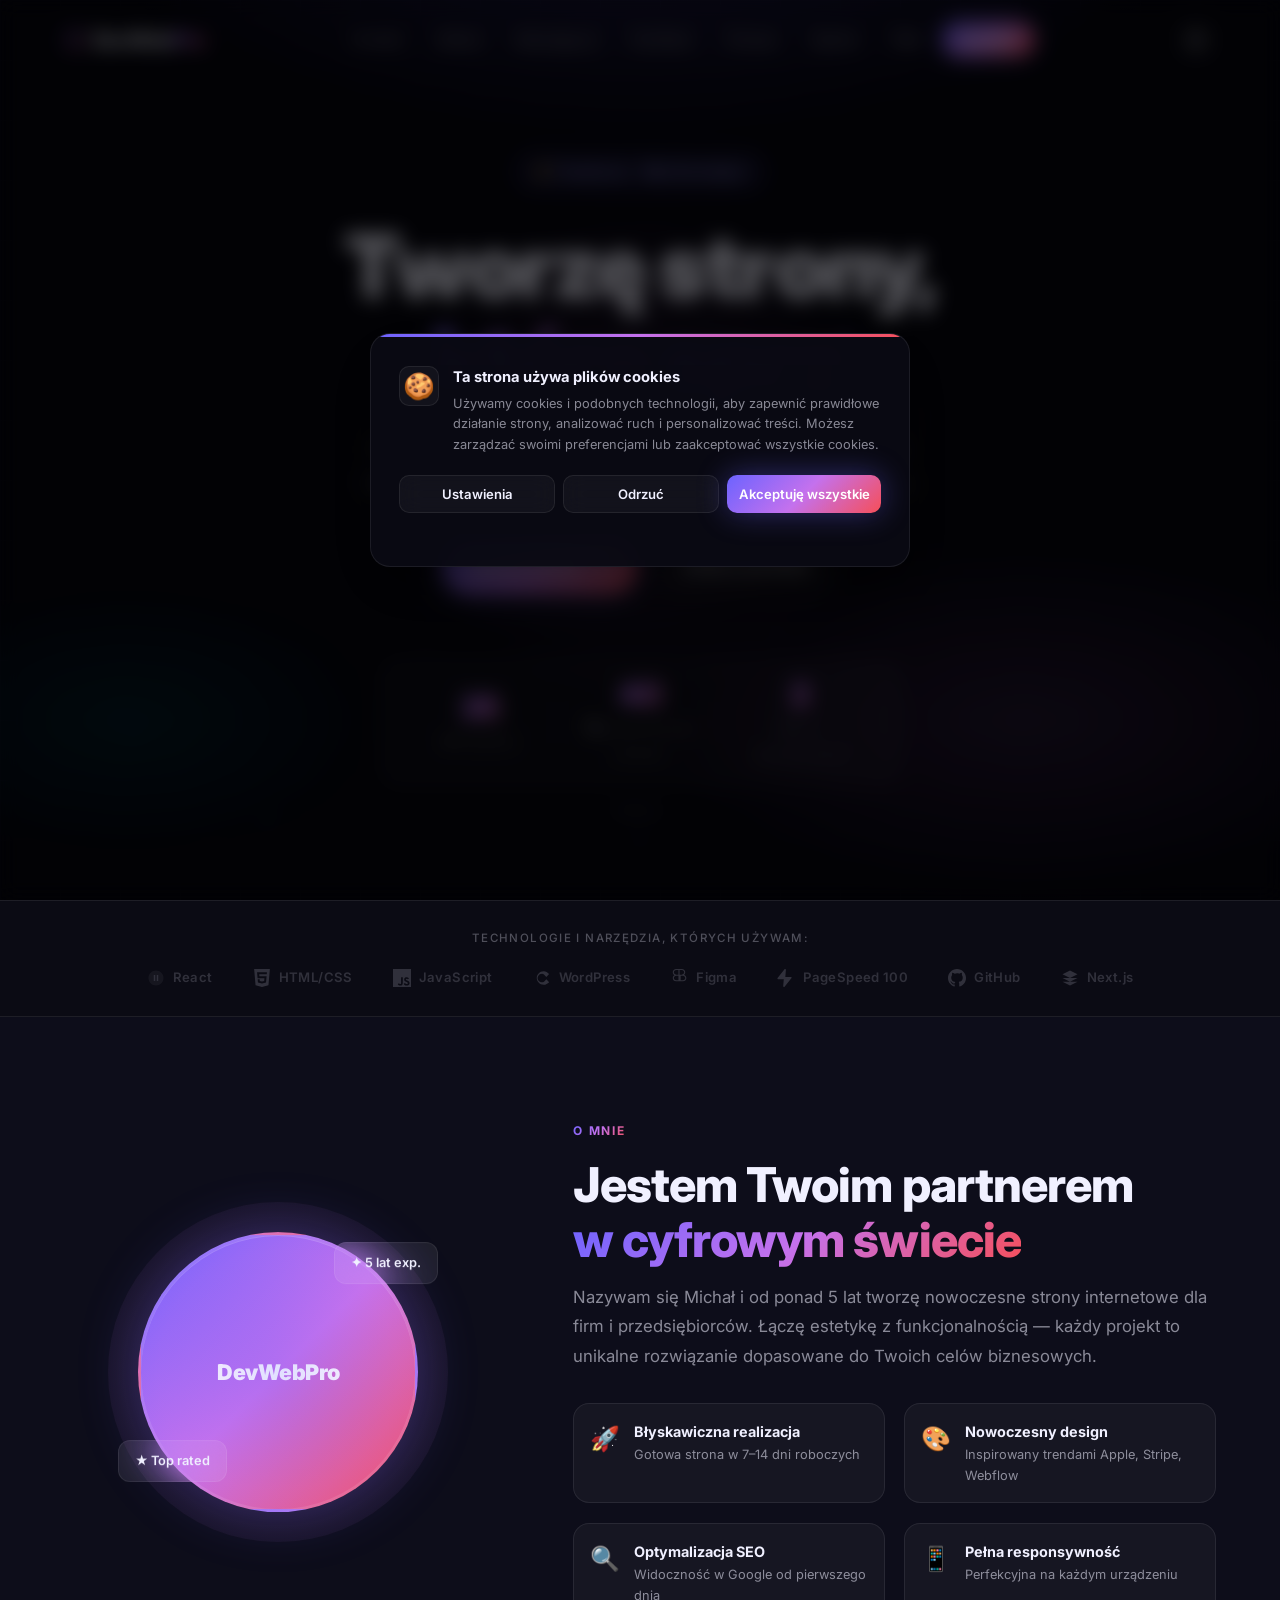
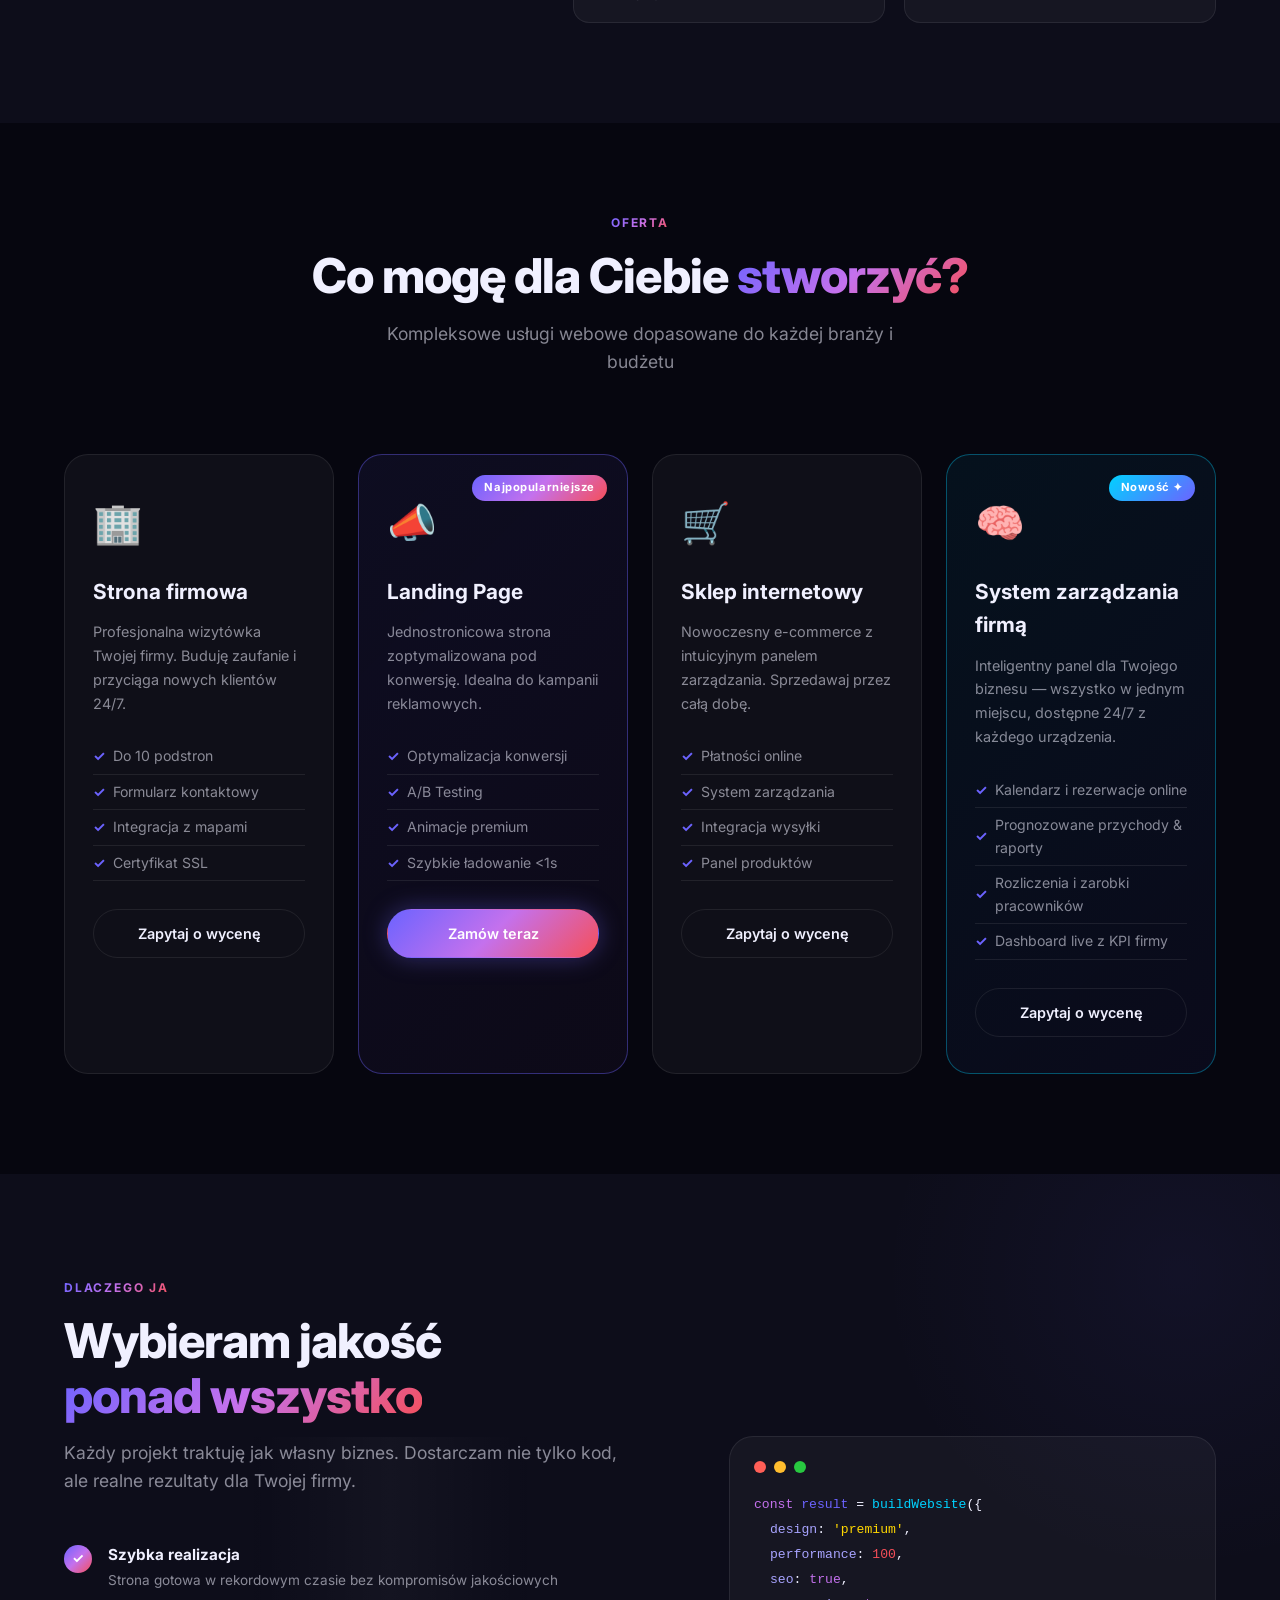
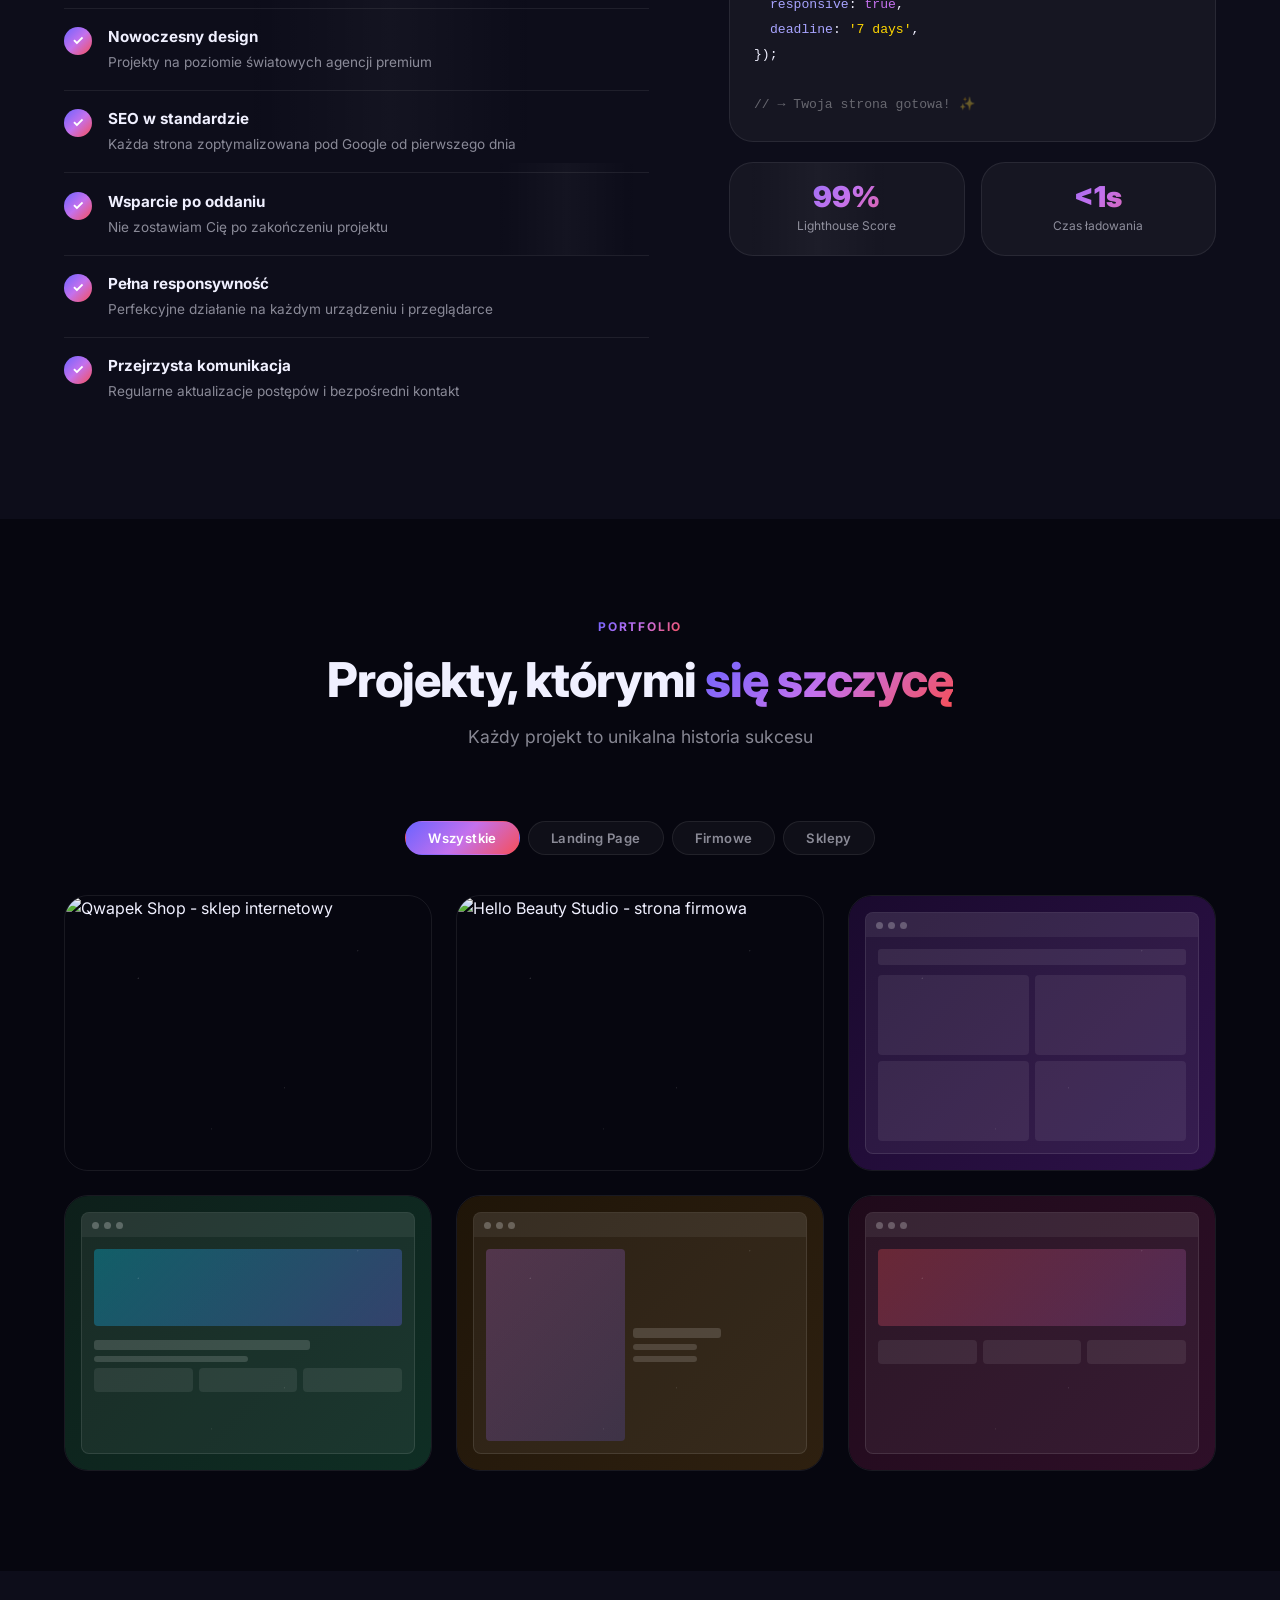
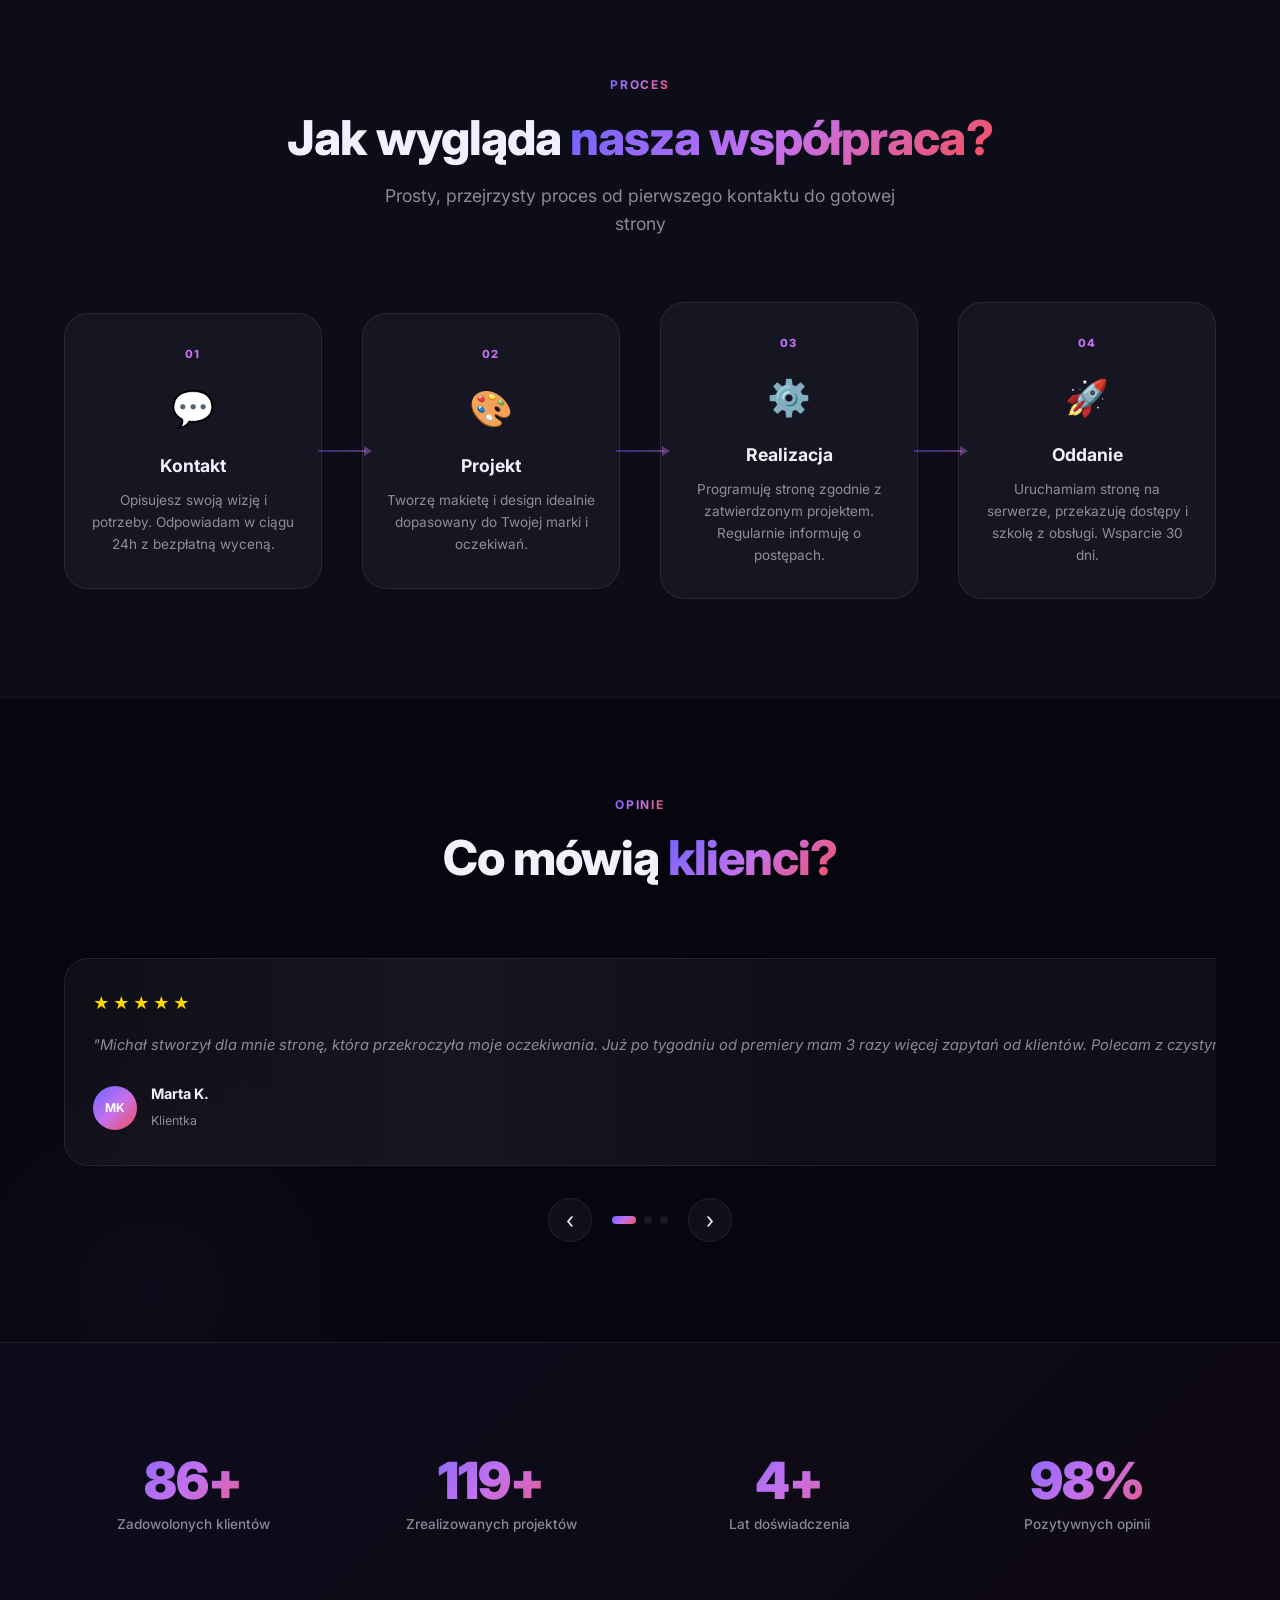
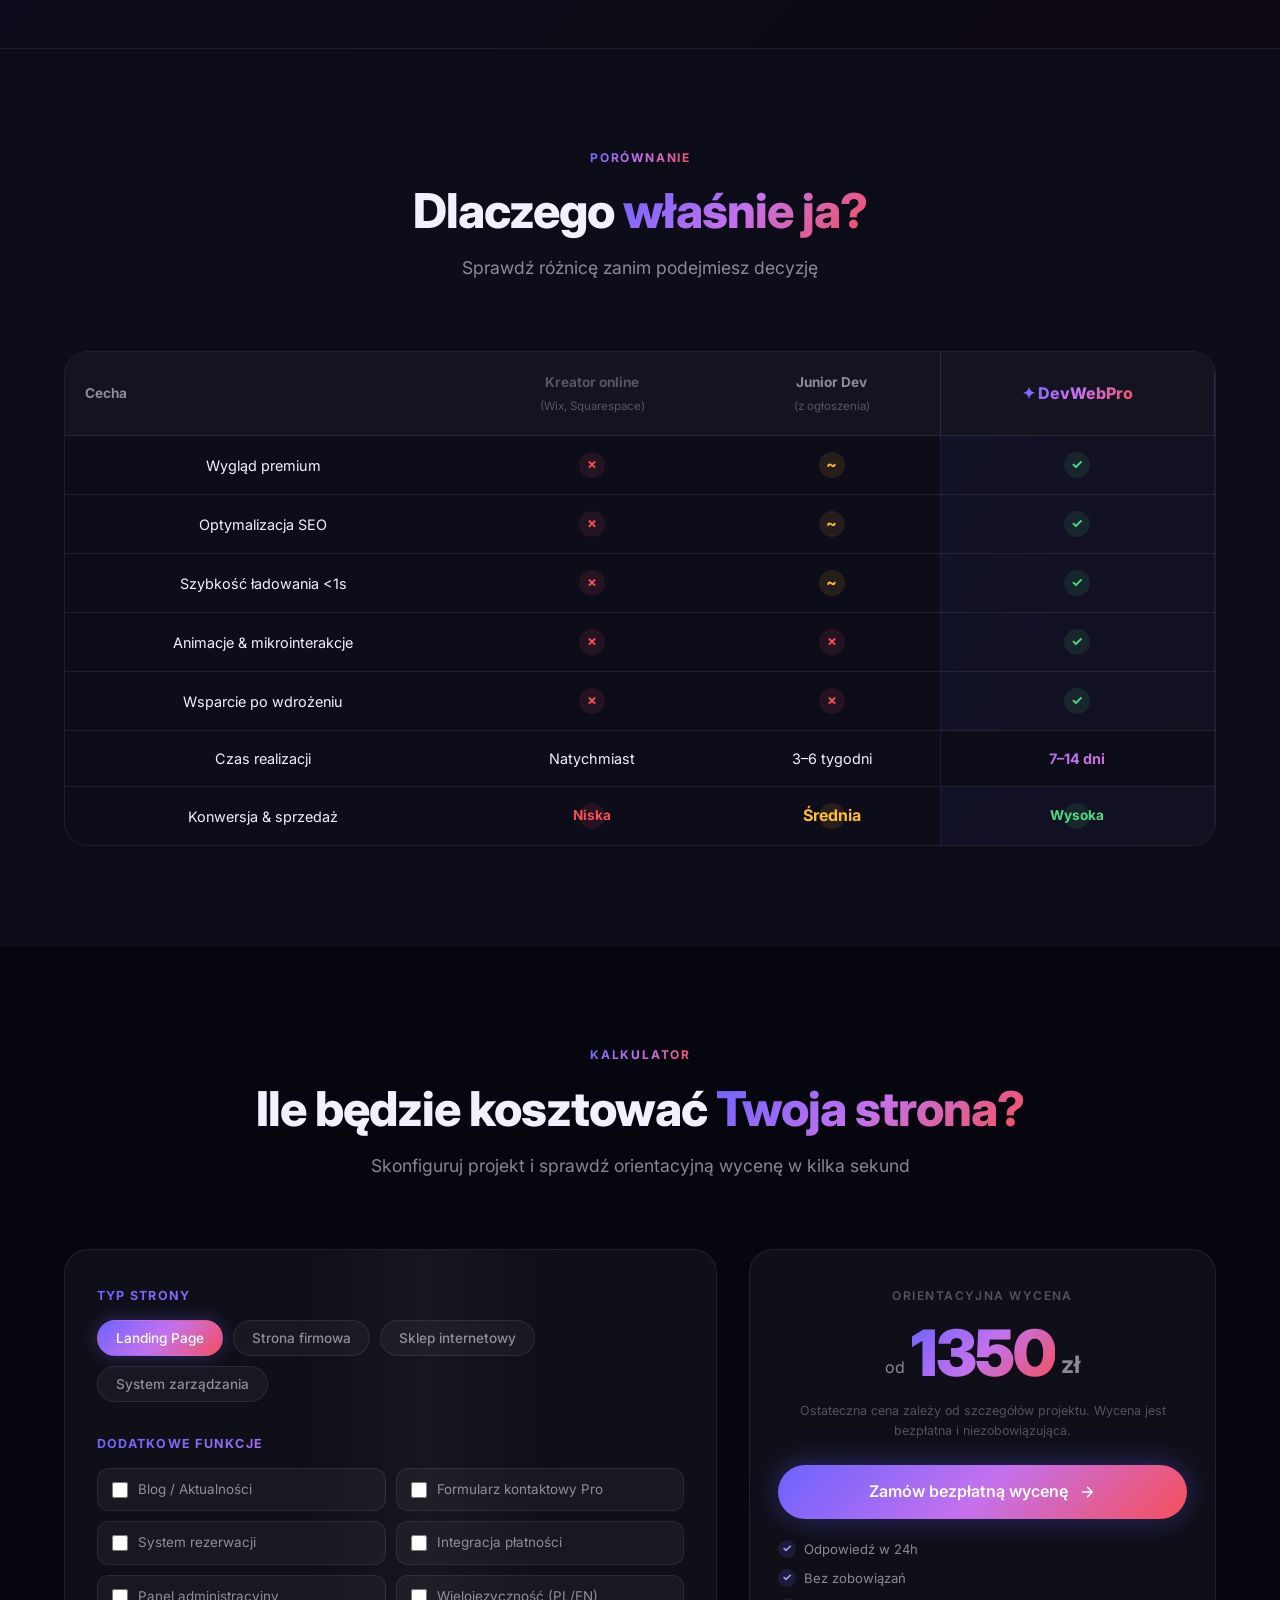
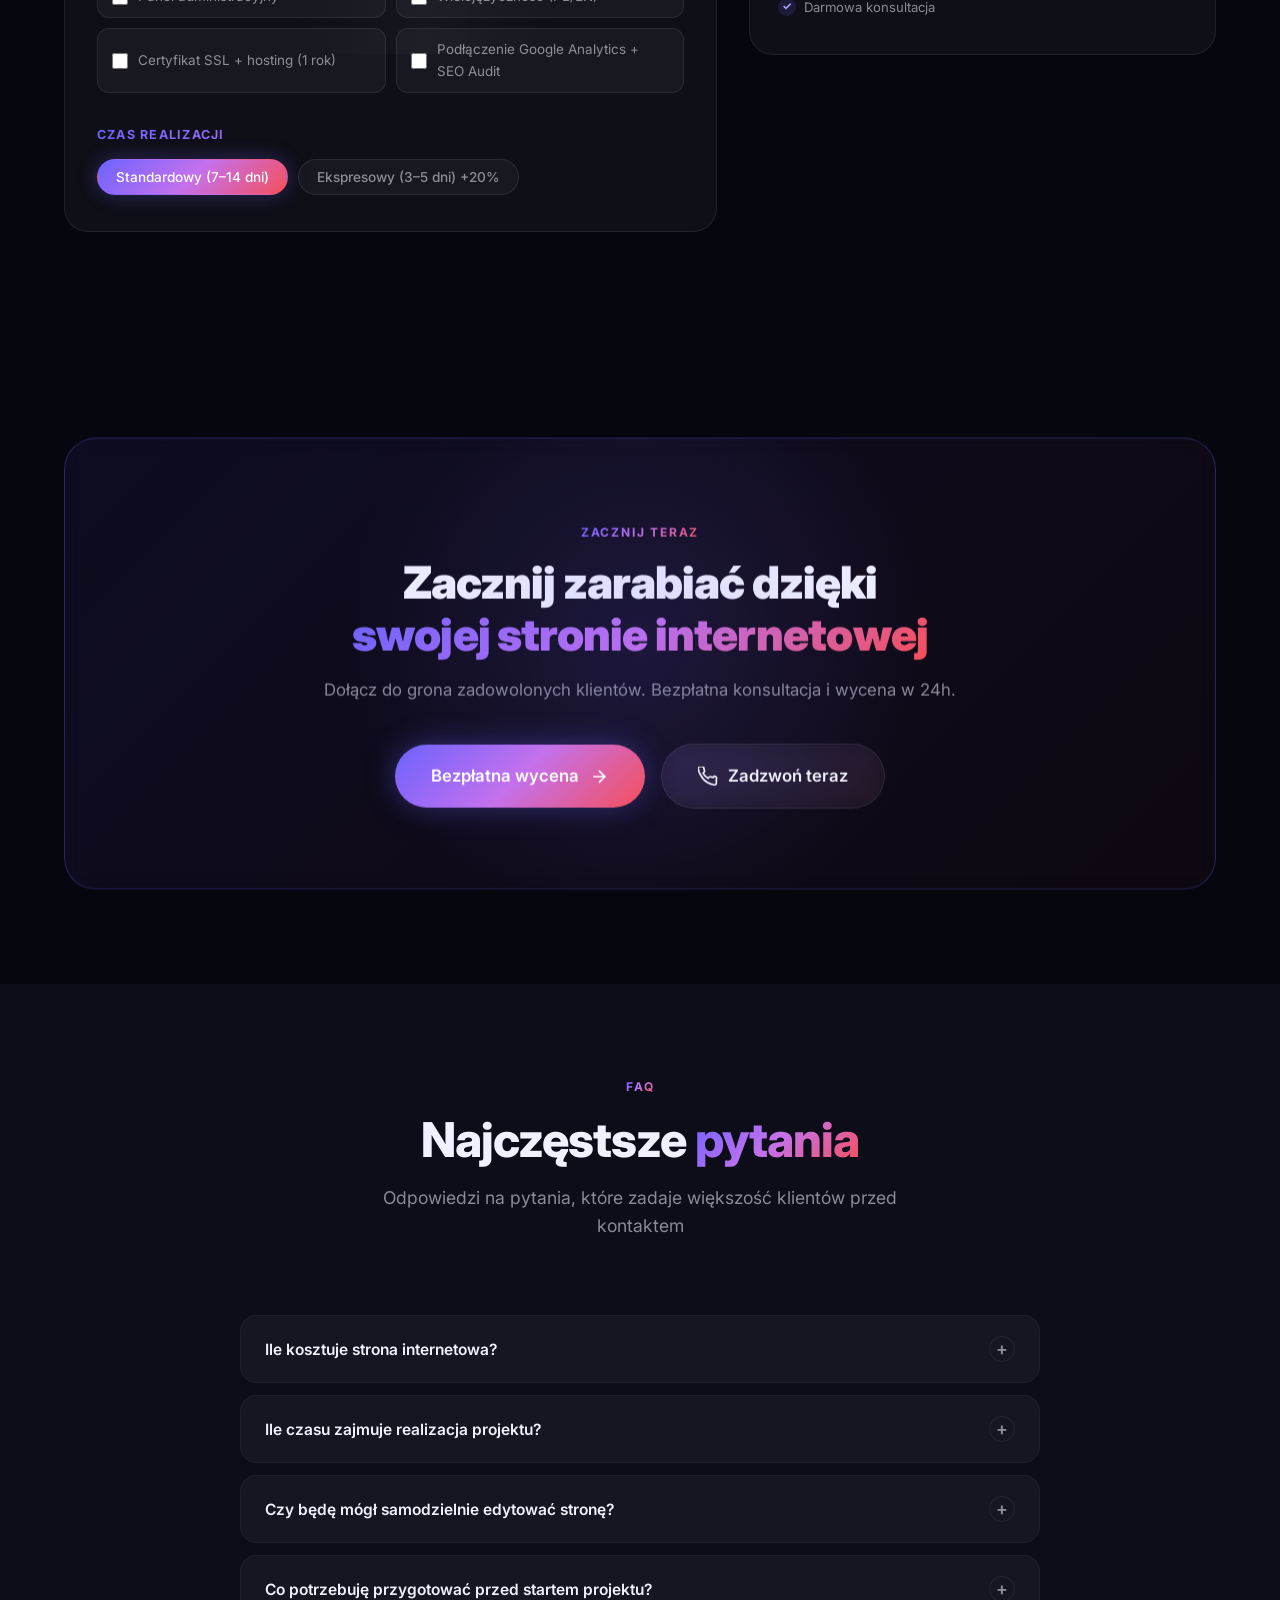
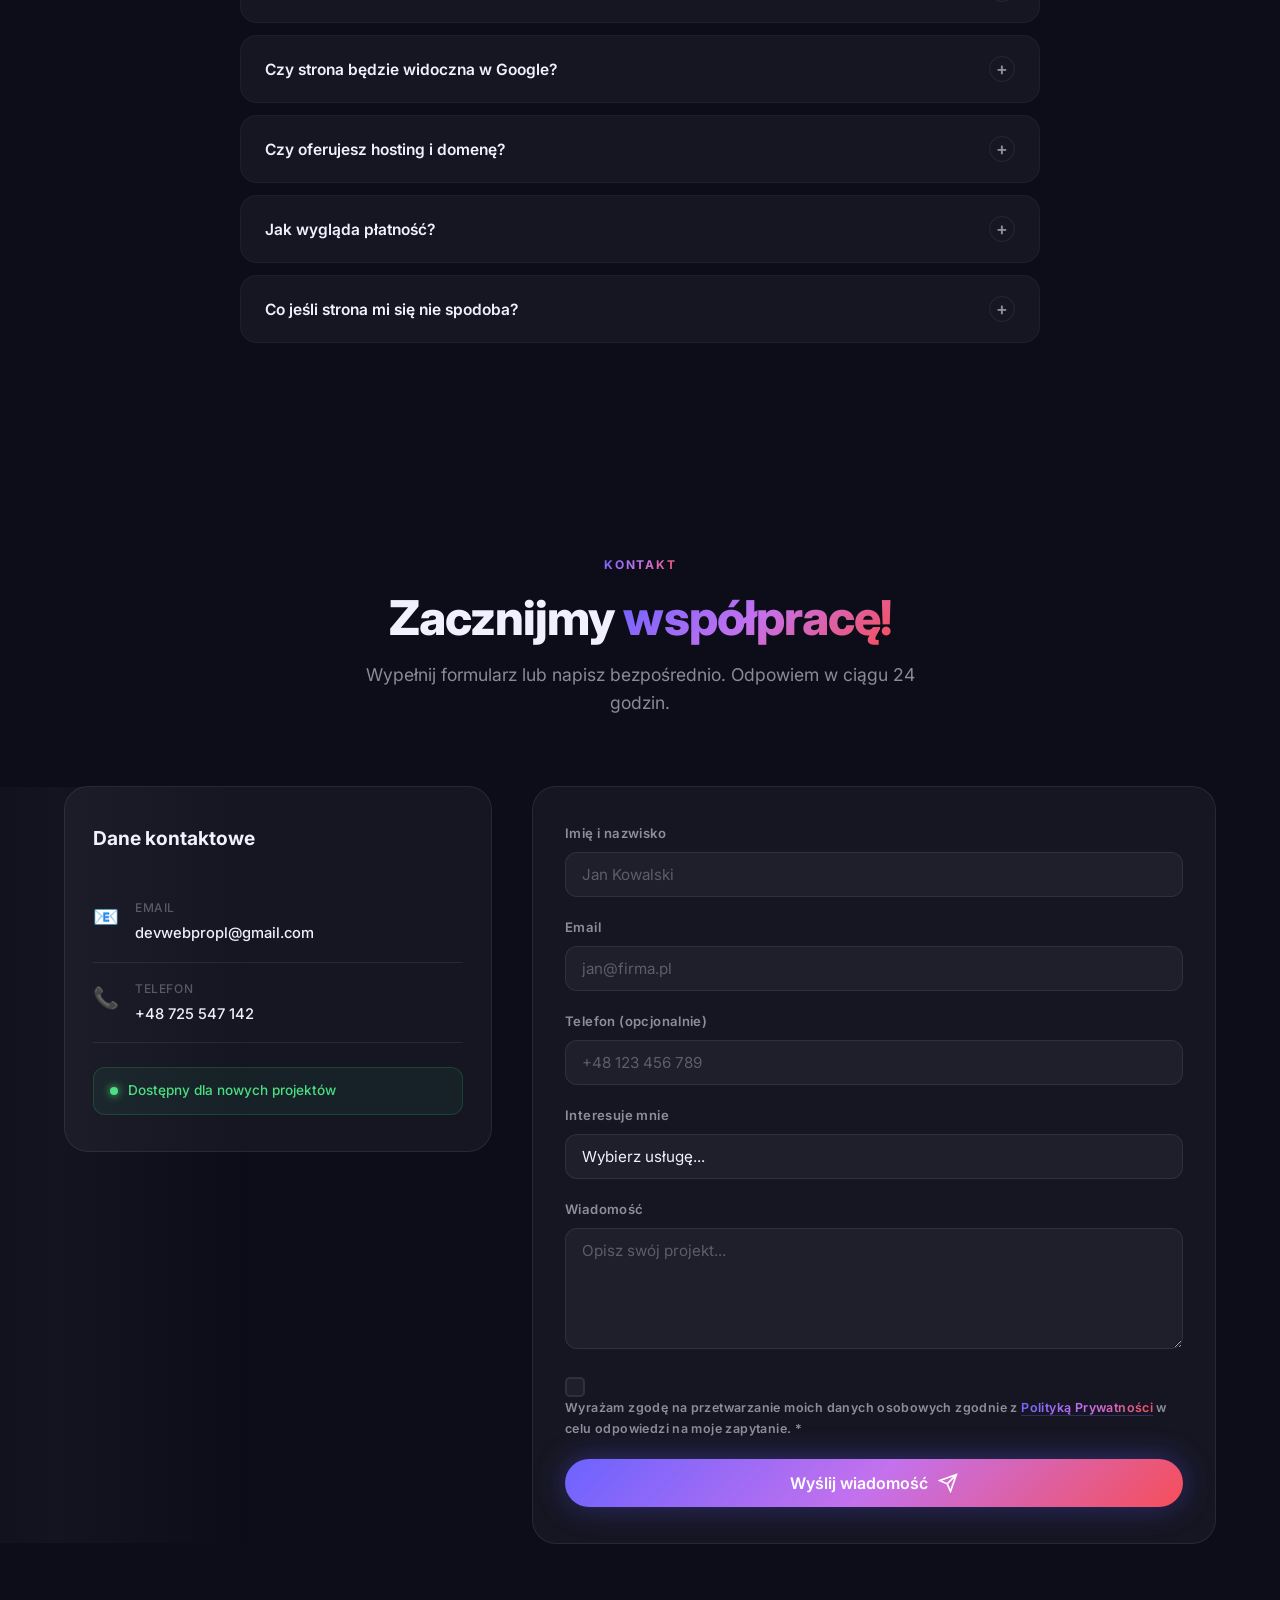
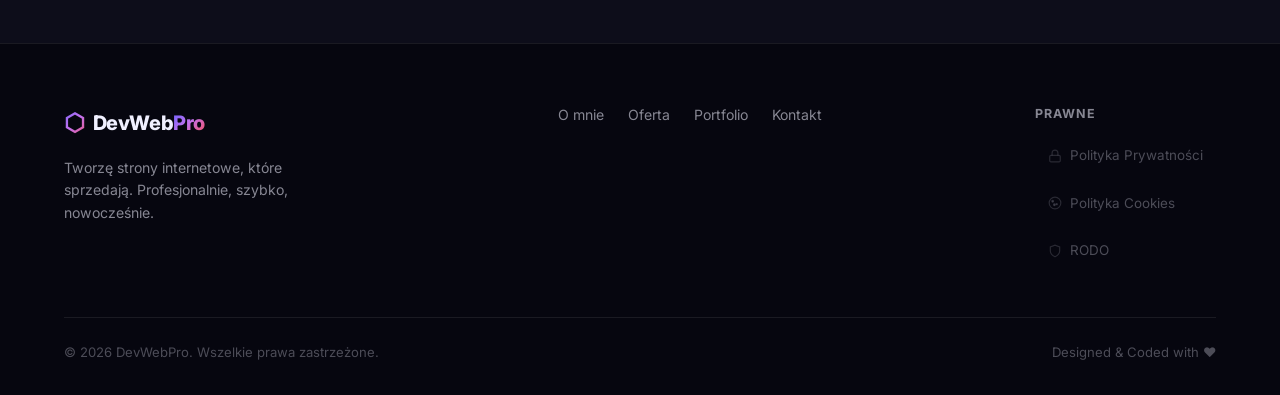
==== commit 599a7d39: "Fix CLS: revert hero visible, show after fonts.ready, font-display optional" ====
--- a/index.html
+++ b/index.html
@@ -179,9 +179,9 @@
   <noscript><link rel="stylesheet" href="extras.min.css" /></noscript>
   <link rel="preconnect" href="https://fonts.googleapis.com" />
   <link rel="preconnect" href="https://fonts.gstatic.com" crossorigin />
-  <link rel="preload" as="style" href="https://fonts.googleapis.com/css2?family=Inter:wght@400;500;600;700;800;900&display=swap" />
-  <link href="https://fonts.googleapis.com/css2?family=Inter:wght@400;500;600;700;800;900&display=swap" rel="stylesheet" media="print" onload="this.media='all'" />
-  <noscript><link href="https://fonts.googleapis.com/css2?family=Inter:wght@400;500;600;700;800;900&display=swap" rel="stylesheet" /></noscript>
+  <link rel="preload" as="style" href="https://fonts.googleapis.com/css2?family=Inter:wght@400;500;600;700;800;900&display=optional" />
+  <link href="https://fonts.googleapis.com/css2?family=Inter:wght@400;500;600;700;800;900&display=optional" rel="stylesheet" media="print" onload="this.media='all'" />
+  <noscript><link href="https://fonts.googleapis.com/css2?family=Inter:wght@400;500;600;700;800;900&display=optional" rel="stylesheet" /></noscript>
   <link rel="canonical" href="https://devwebpro.pl/" />
   <link rel="icon" type="image/svg+xml" href="data:image/svg+xml,%3Csvg xmlns='http://www.w3.org/2000/svg' viewBox='0 0 100 100'%3E%3Crect rx='20' width='100' height='100' fill='%236c63ff'/%3E%3Ctext x='50' y='68' text-anchor='middle' font-size='50' font-weight='900' fill='white' font-family='sans-serif'%3ED%3C/text%3E%3C/svg%3E" />
 </head>
@@ -226,23 +226,23 @@
     <canvas class="hero-canvas" id="heroCanvas"></canvas>
     <div class="hero-bg-gradient"></div>
     <div class="hero-content">
-      <div class="hero-badge reveal visible">⚡ Freelancer · Web Developer</div>
-      <h1 class="hero-title reveal visible">
+      <div class="hero-badge reveal">⚡ Freelancer · Web Developer</div>
+      <h1 class="hero-title reveal">
         Tworzę strony,<br />
         <span class="gradient-text">które</span> <span class="gradient-text typewriter-rotate" data-words='["sprzedają","zarabiają","przyciągają","zachwycają"]'>sprzedają</span>
       </h1>
-      <p class="hero-subtitle reveal visible">
+      <p class="hero-subtitle reveal">
         Profesjonalne strony internetowe, które przyciągają klientów,<br class="hide-mobile" />
         budują wizerunek i generują realne zyski dla Twojego biznesu.
       </p>
-      <div class="hero-buttons reveal visible">
+      <div class="hero-buttons reveal">
         <a href="#contact" class="btn btn-primary">
           <span>Zamów stronę</span>
           <svg width="20" height="20" viewBox="0 0 24 24" fill="none" stroke="currentColor" stroke-width="2"><path d="M5 12h14M12 5l7 7-7 7"/></svg>
         </a>
         <a href="#portfolio" class="btn btn-ghost">Zobacz portfolio</a>
       </div>
-      <div class="hero-stats reveal visible">
+      <div class="hero-stats reveal">
         <div class="stat">
           <span class="stat-number counter" data-target="87">0</span>+
           <span class="stat-label">Projektów</span>
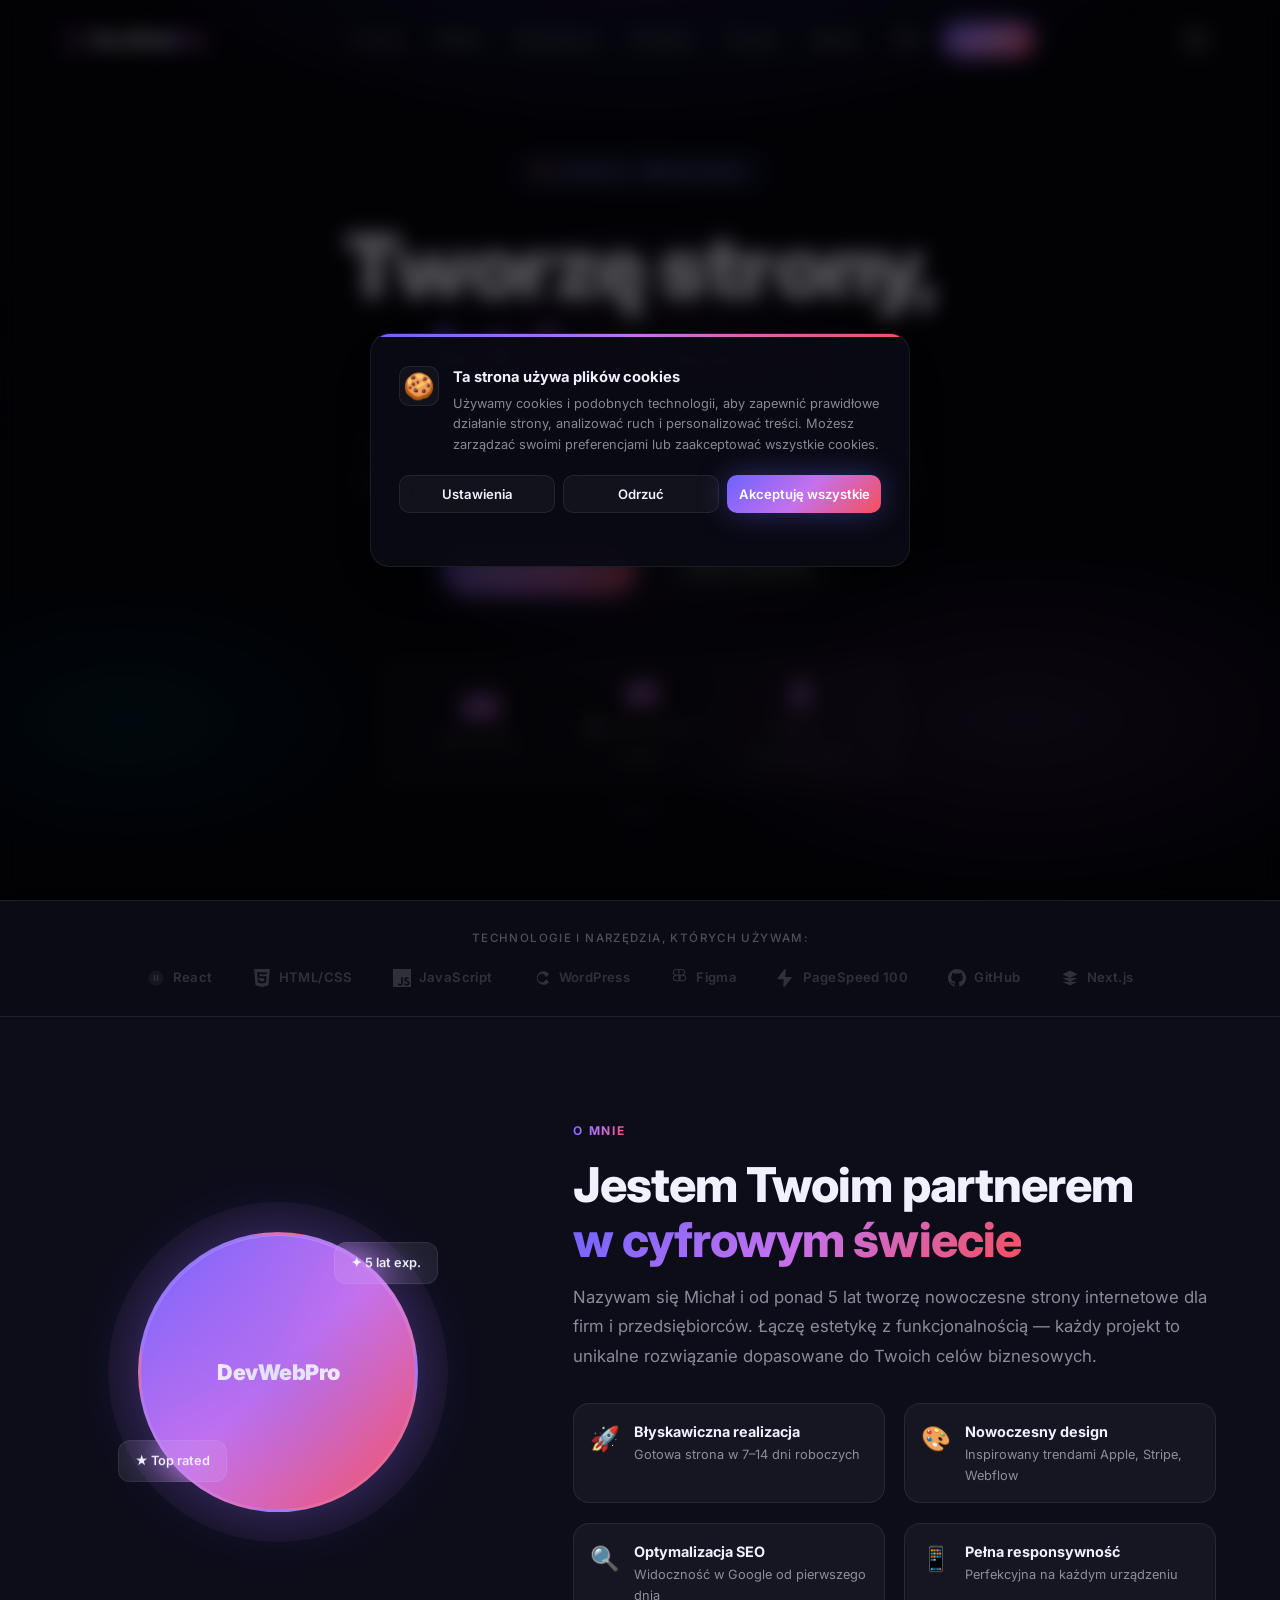
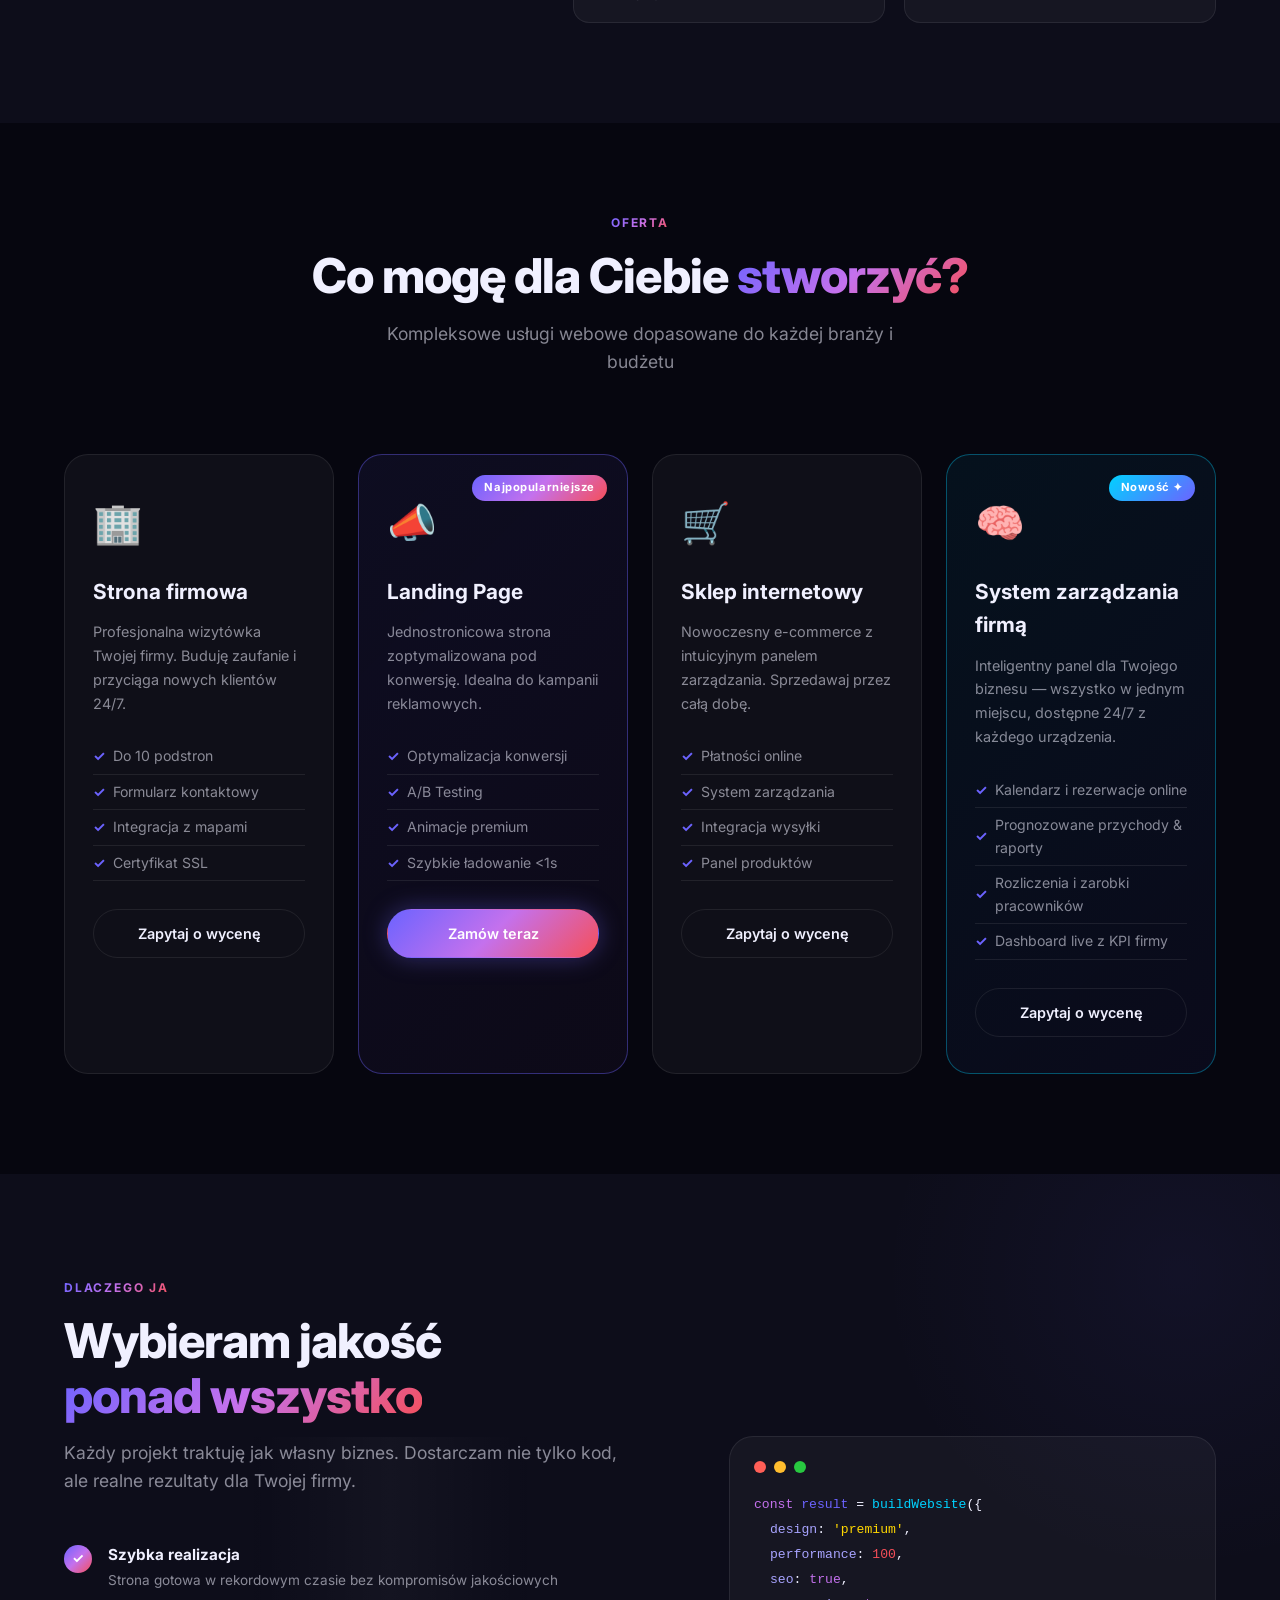
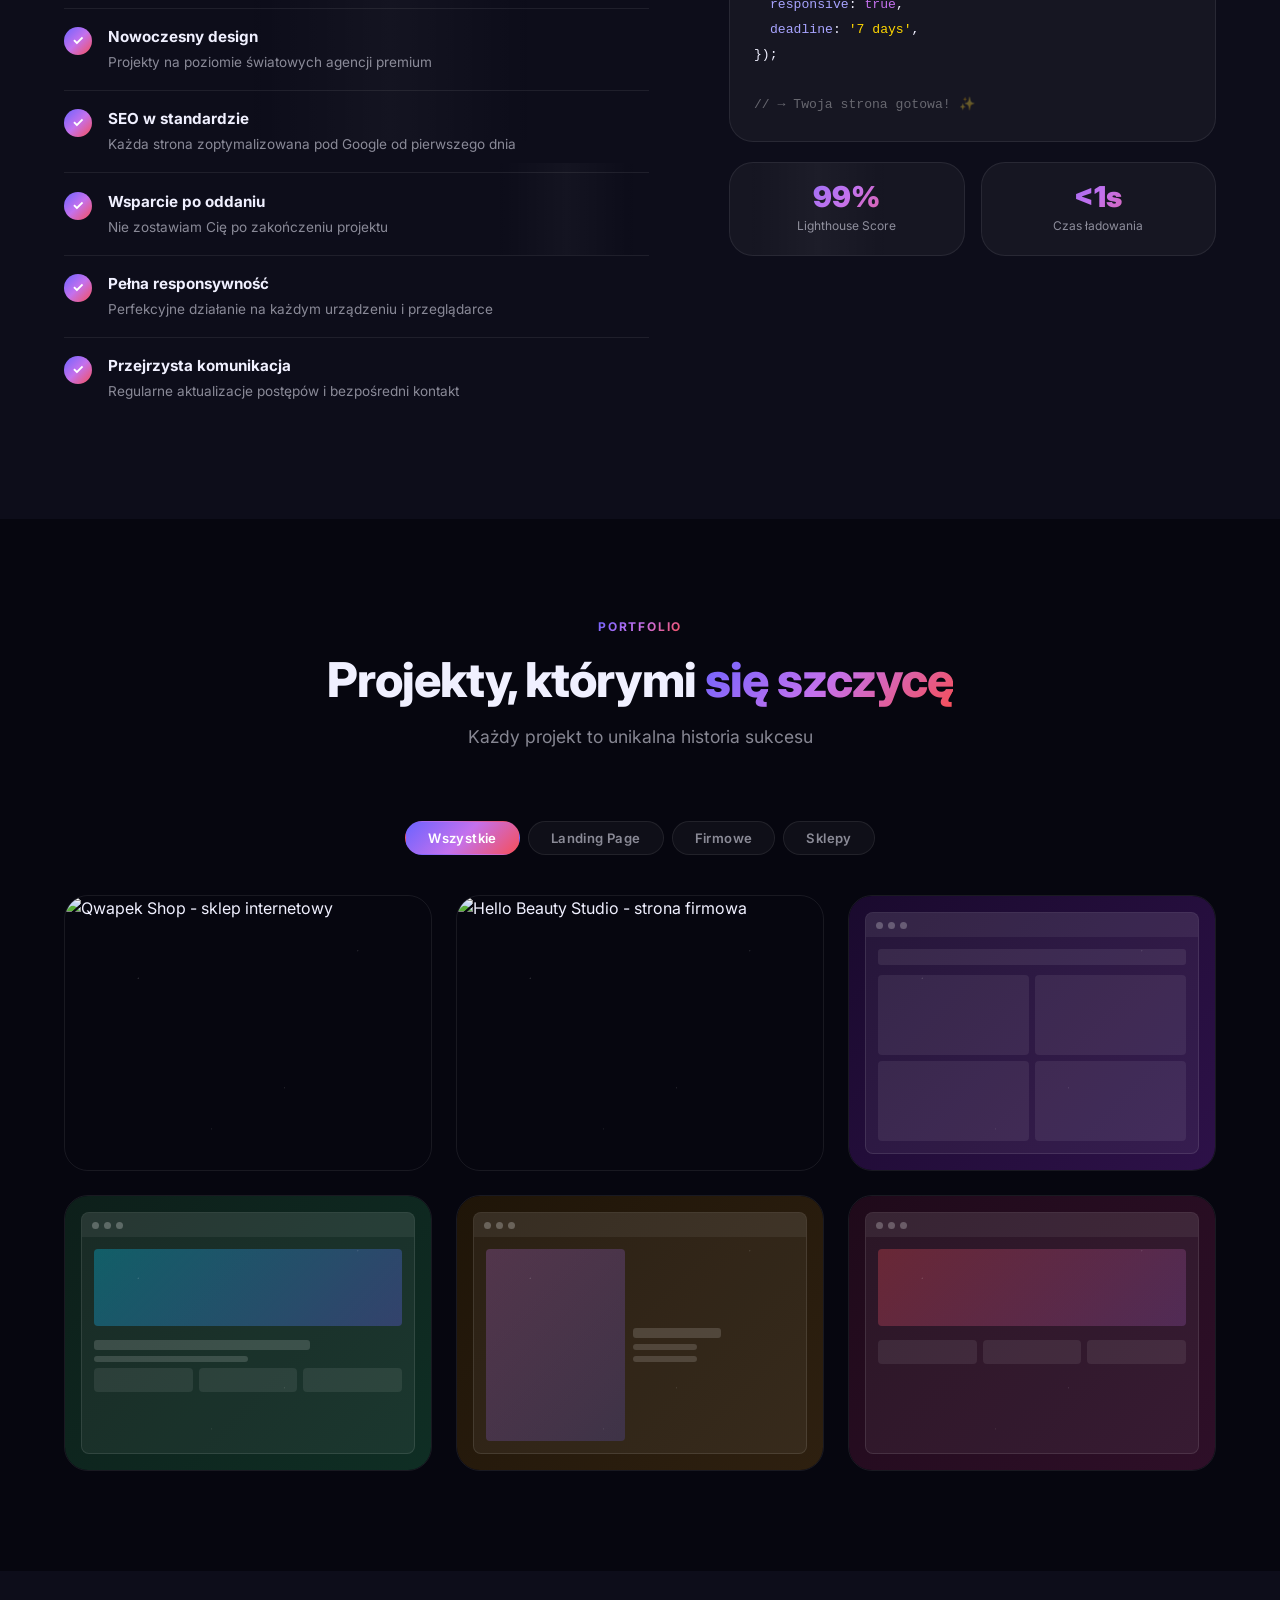
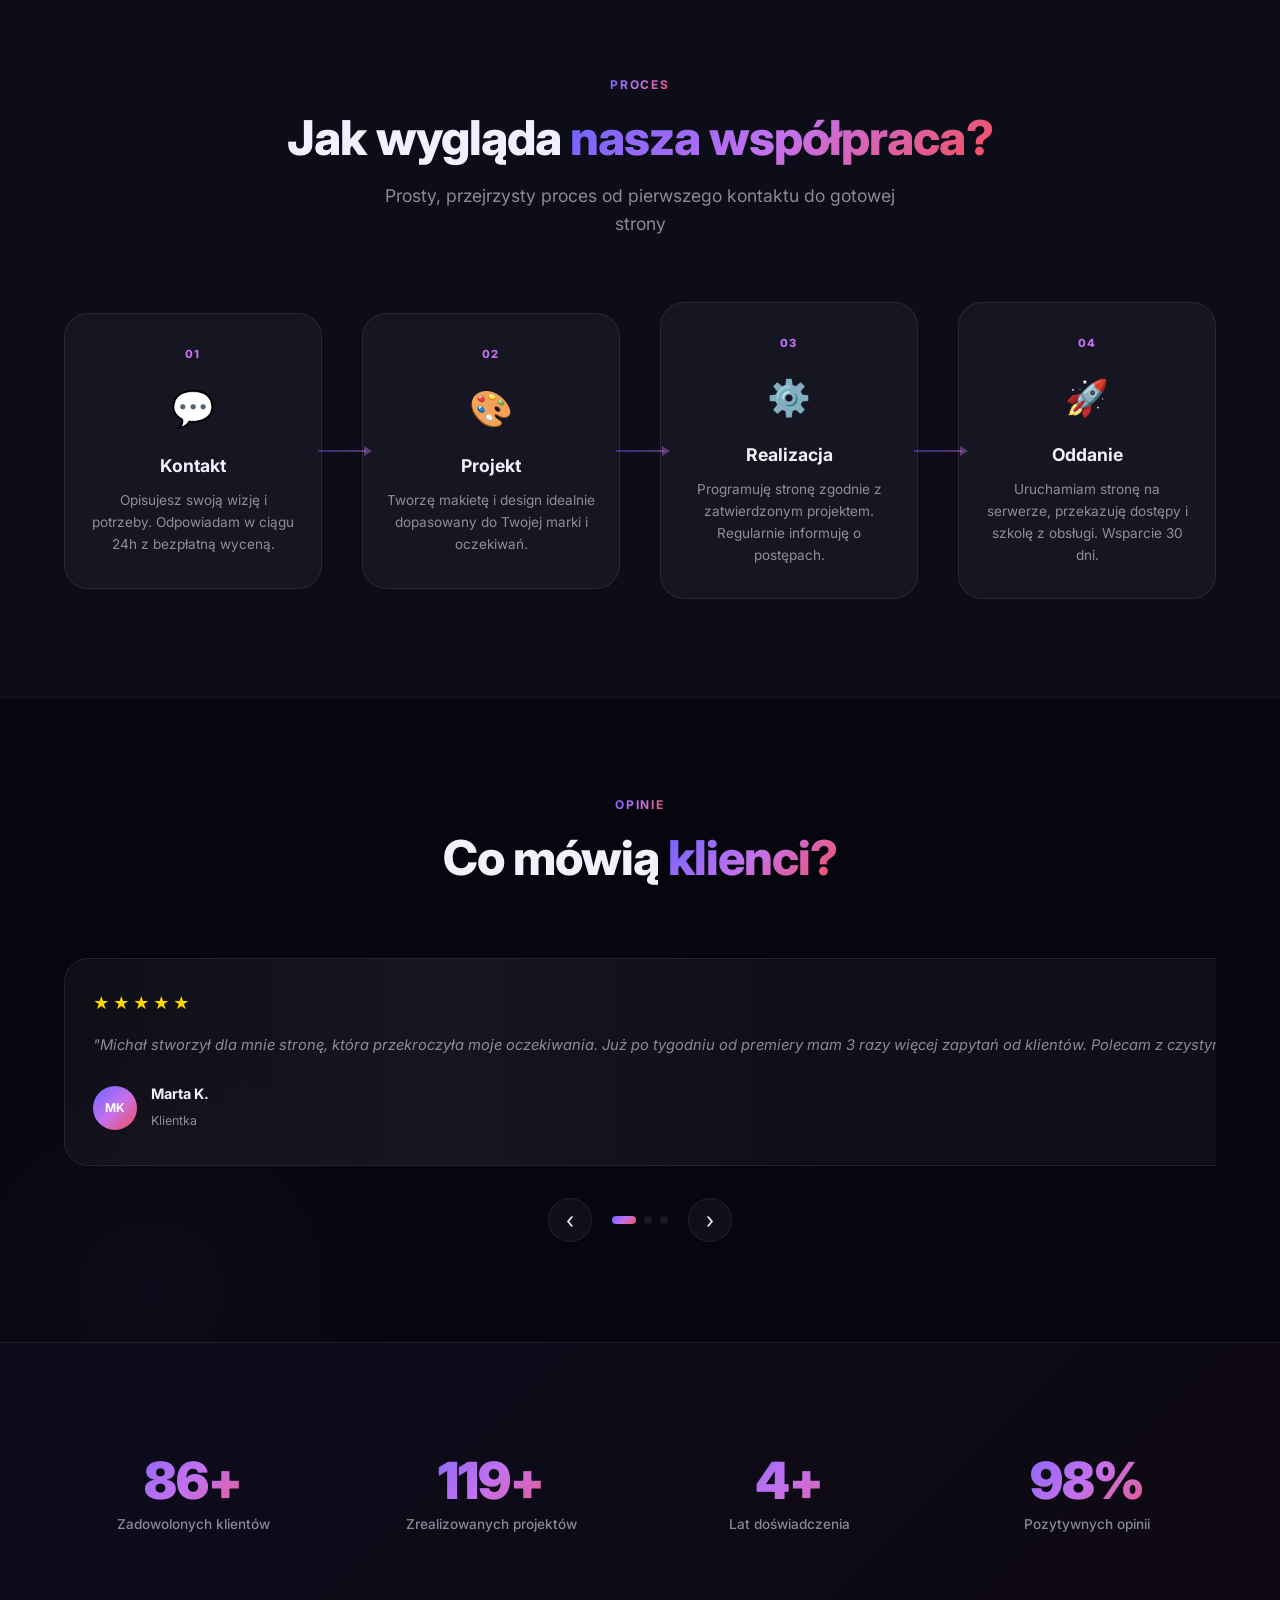
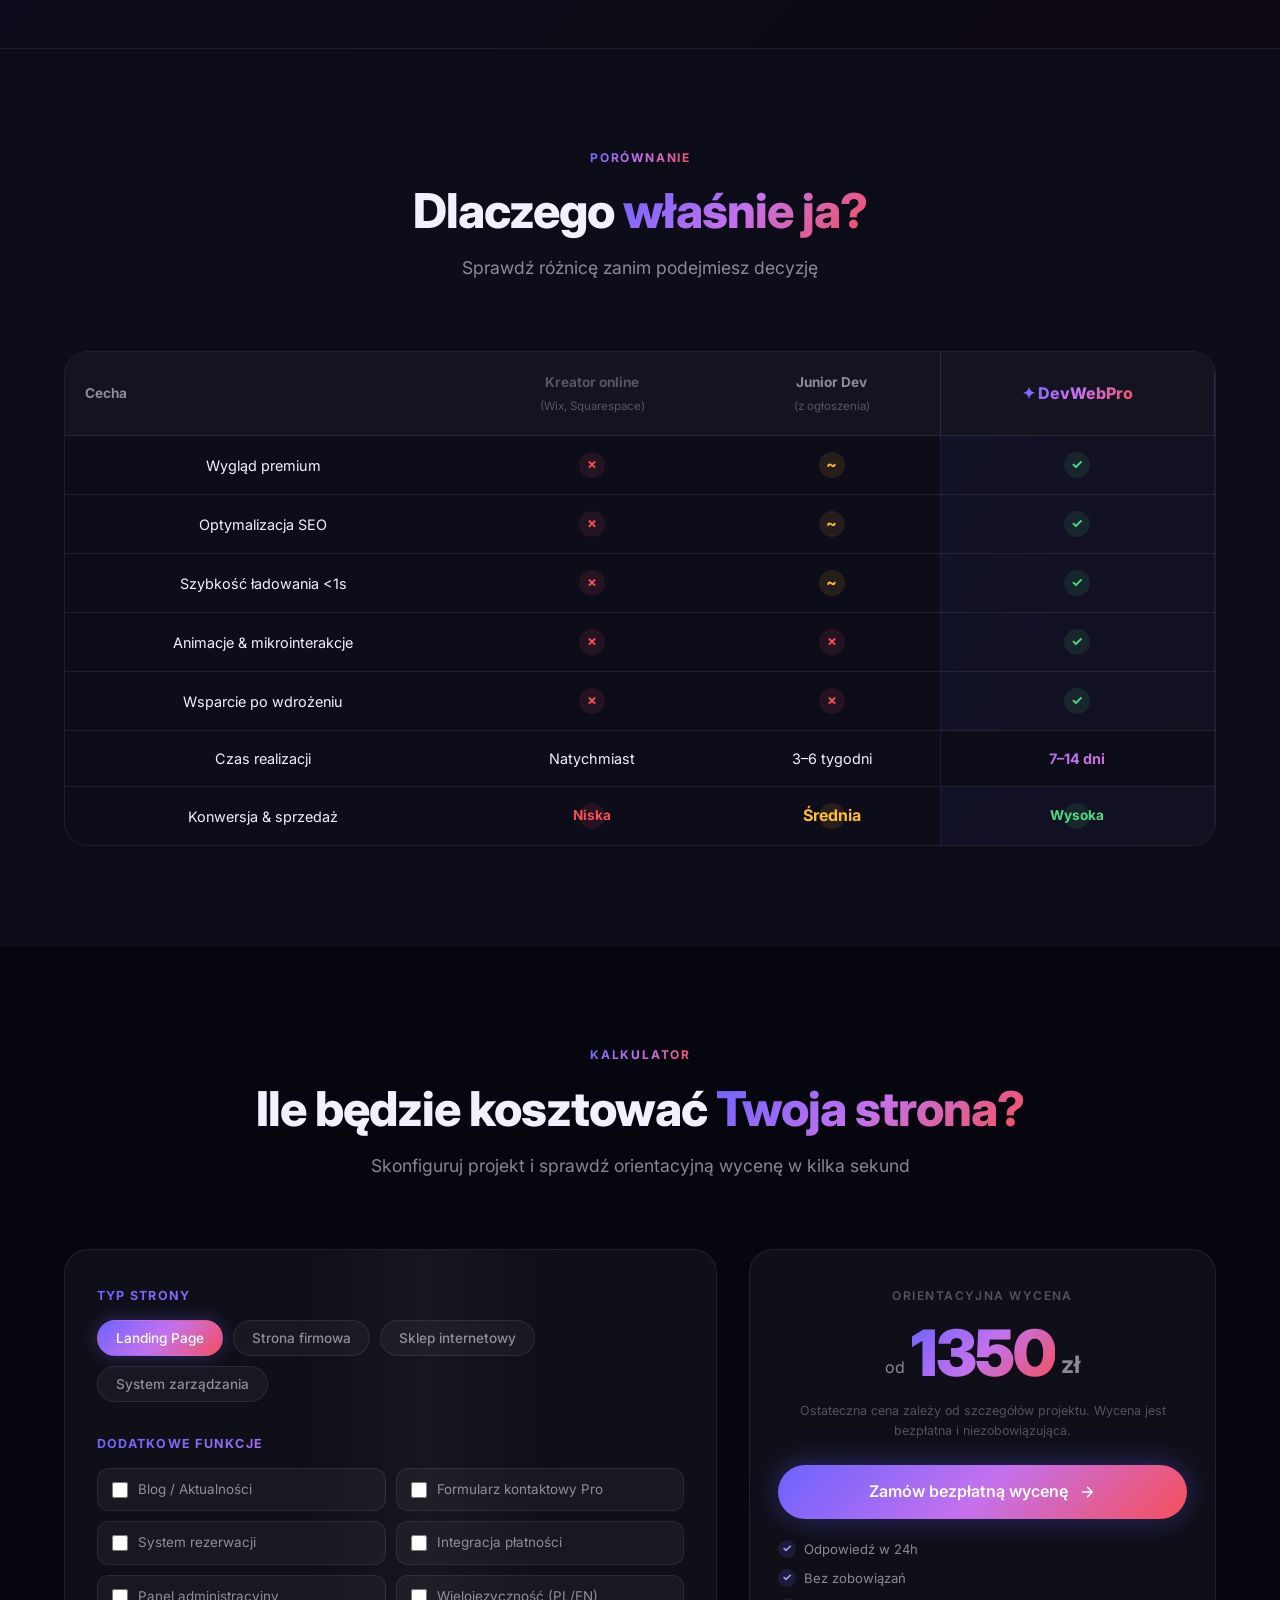
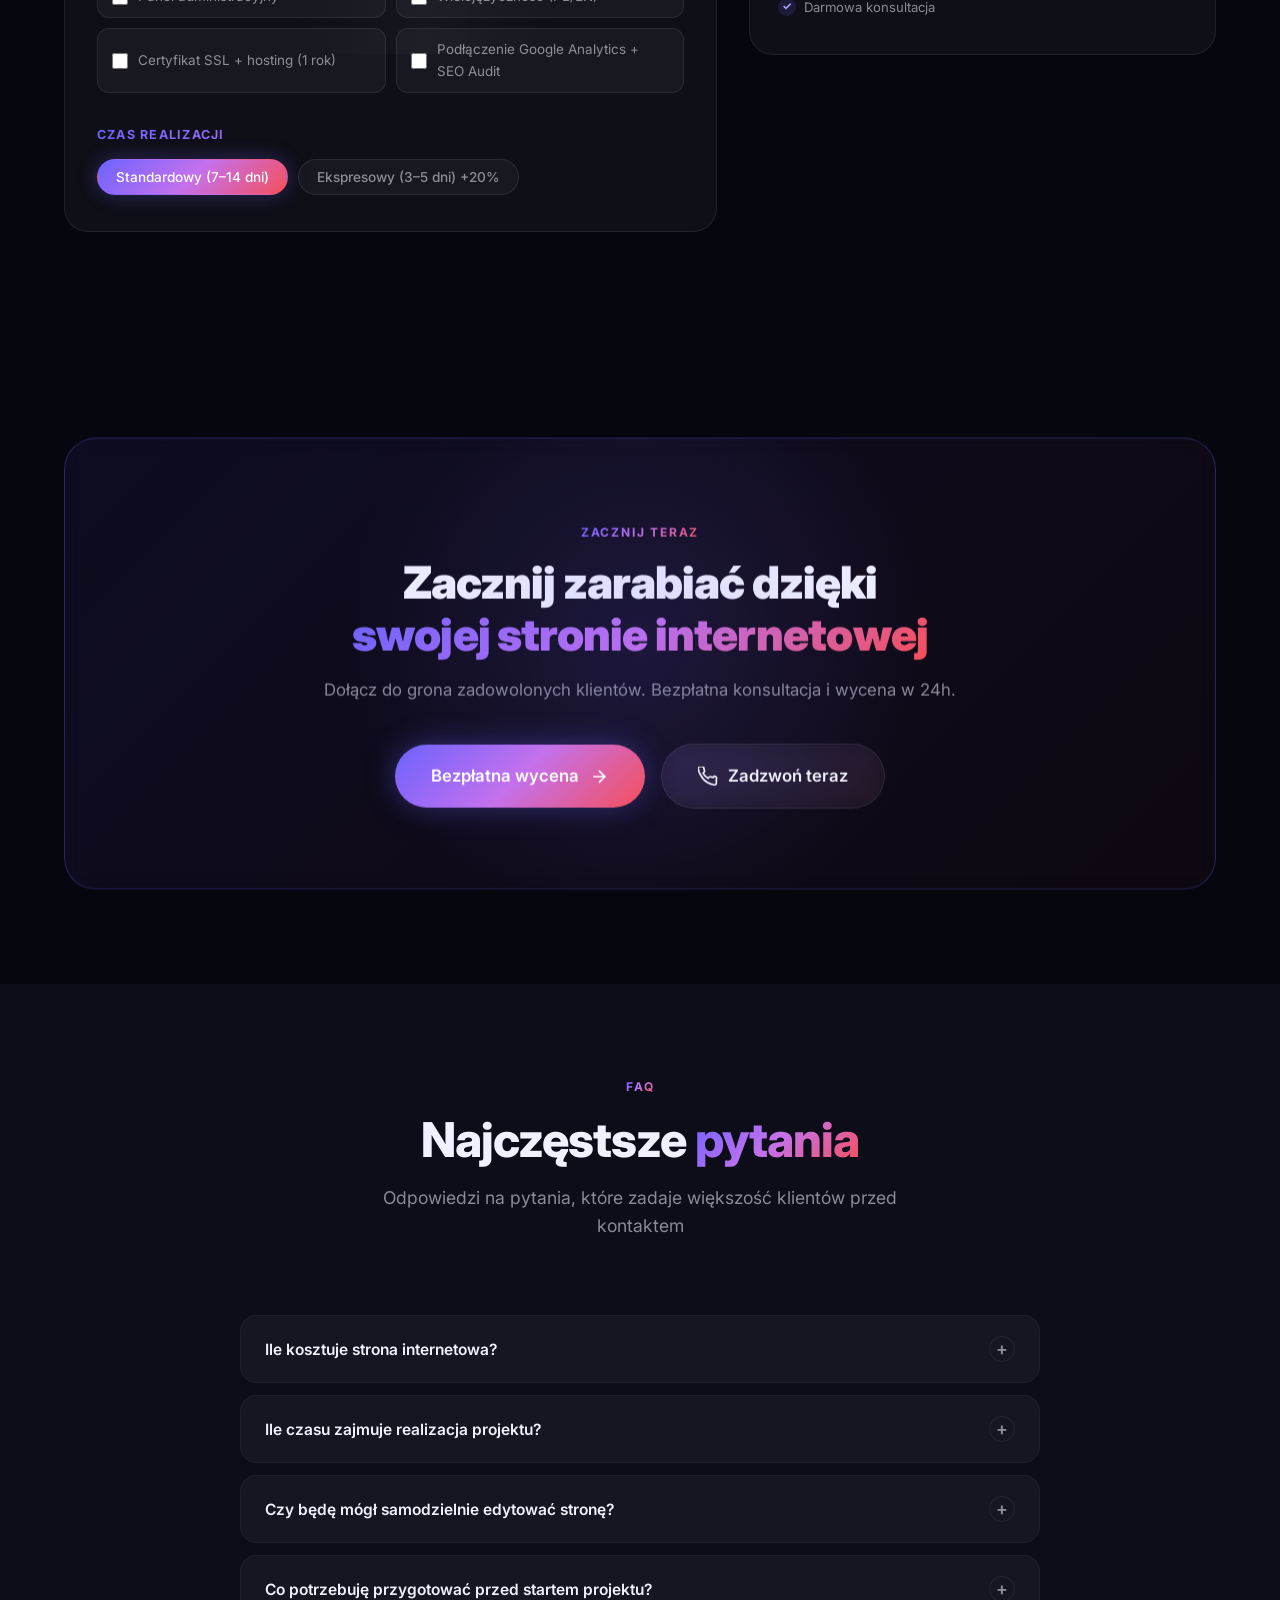
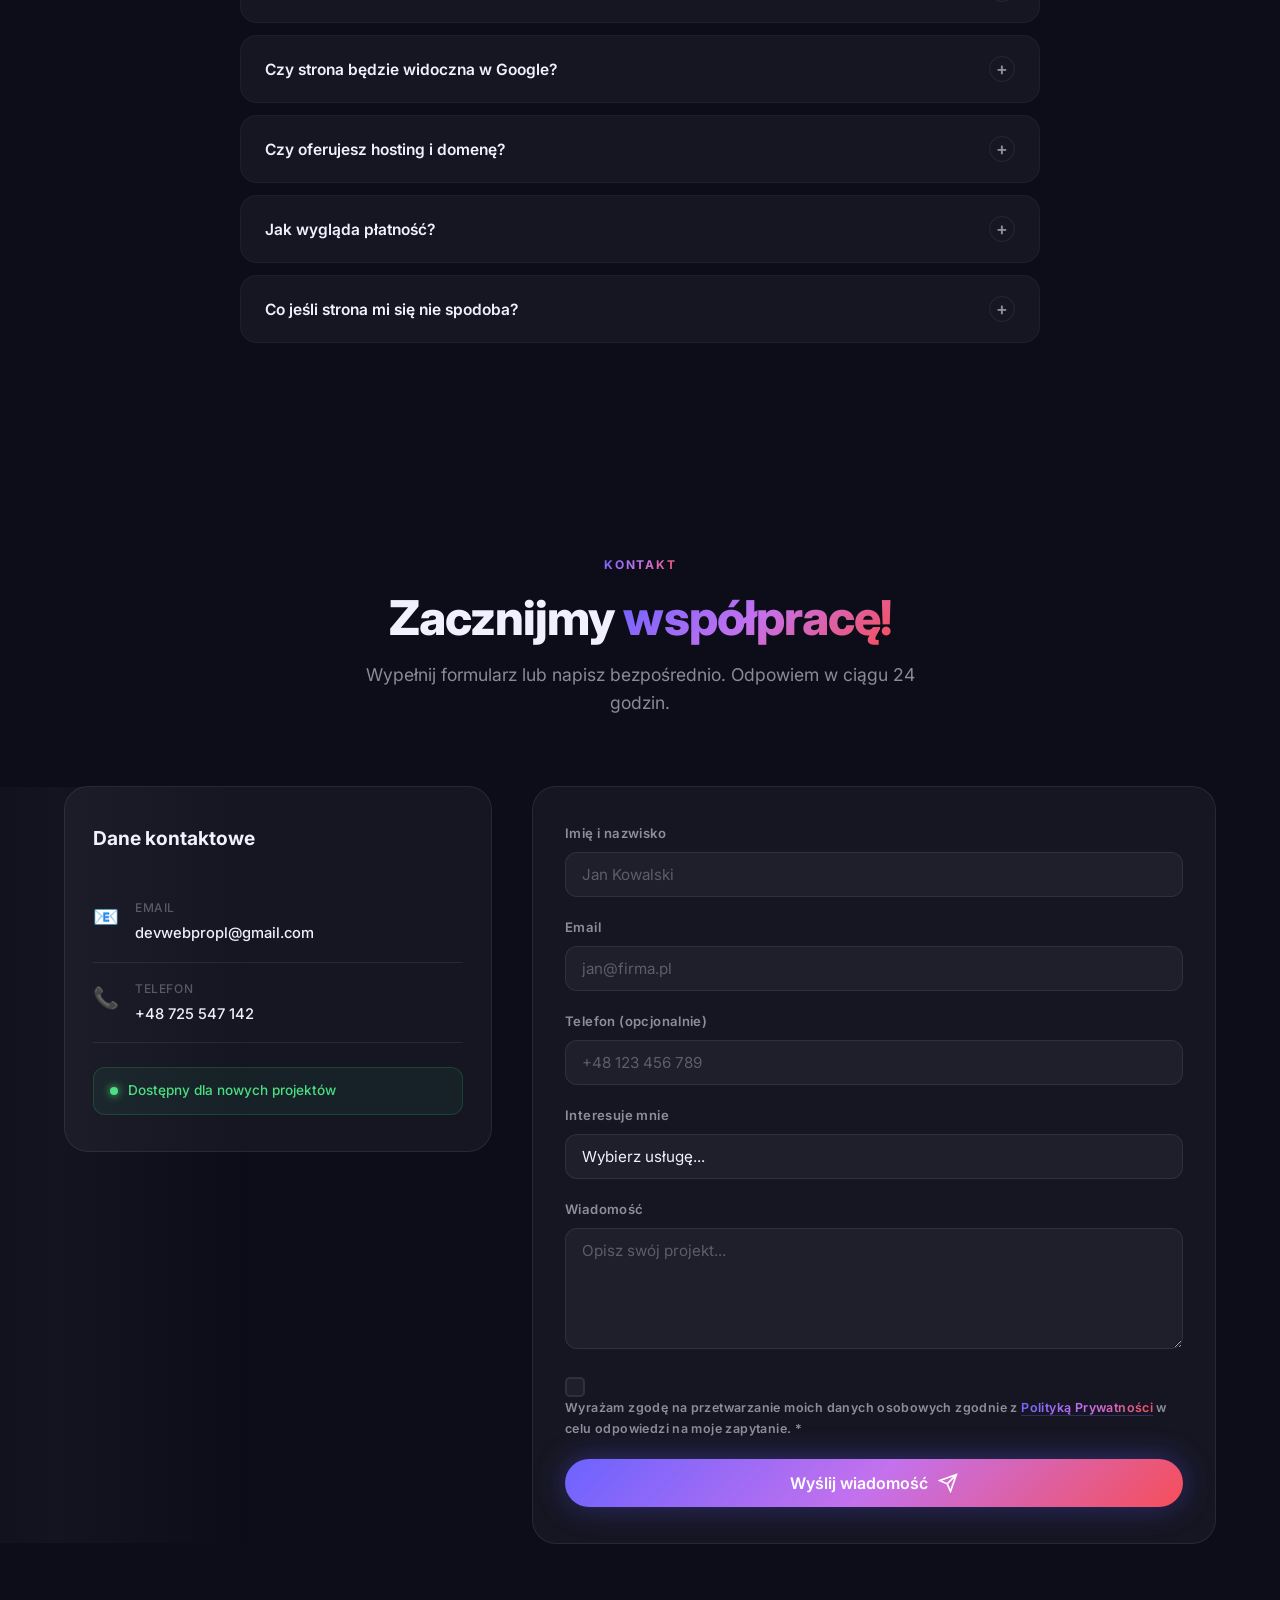
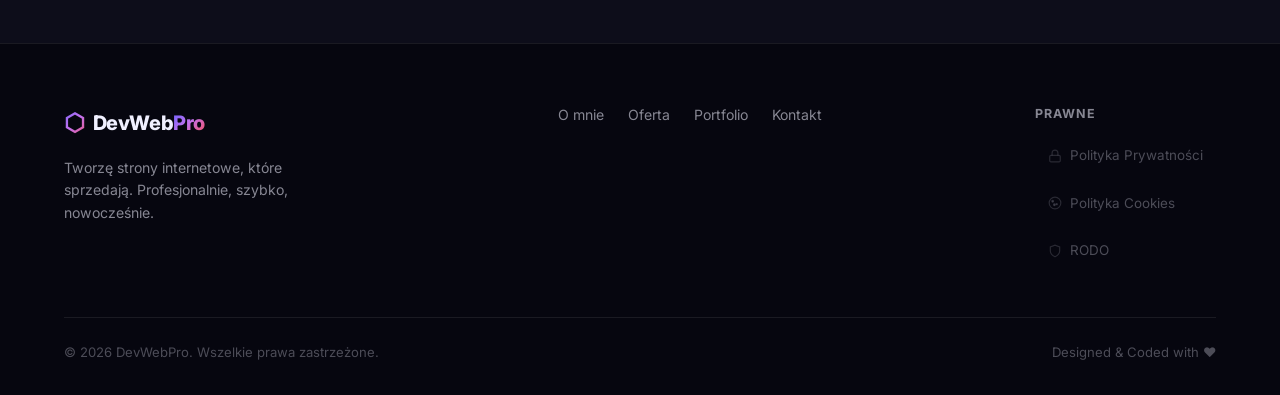
==== commit a0b05c8e: "Fix CLS: hide cursor-glow on mobile, font-fallback metrics, delay cookie to 2.5s" ====
--- a/index.html
+++ b/index.html
@@ -179,9 +179,9 @@
   <noscript><link rel="stylesheet" href="extras.min.css" /></noscript>
   <link rel="preconnect" href="https://fonts.googleapis.com" />
   <link rel="preconnect" href="https://fonts.gstatic.com" crossorigin />
-  <link rel="preload" as="style" href="https://fonts.googleapis.com/css2?family=Inter:wght@400;500;600;700;800;900&display=optional" />
-  <link href="https://fonts.googleapis.com/css2?family=Inter:wght@400;500;600;700;800;900&display=optional" rel="stylesheet" media="print" onload="this.media='all'" />
-  <noscript><link href="https://fonts.googleapis.com/css2?family=Inter:wght@400;500;600;700;800;900&display=optional" rel="stylesheet" /></noscript>
+  <link rel="preload" as="style" href="https://fonts.googleapis.com/css2?family=Inter:wght@400;500;600;700;800;900&display=swap" />
+  <link href="https://fonts.googleapis.com/css2?family=Inter:wght@400;500;600;700;800;900&display=swap" rel="stylesheet" media="print" onload="this.media='all'" />
+  <noscript><link href="https://fonts.googleapis.com/css2?family=Inter:wght@400;500;600;700;800;900&display=swap" rel="stylesheet" /></noscript>
   <link rel="canonical" href="https://devwebpro.pl/" />
   <link rel="icon" type="image/svg+xml" href="data:image/svg+xml,%3Csvg xmlns='http://www.w3.org/2000/svg' viewBox='0 0 100 100'%3E%3Crect rx='20' width='100' height='100' fill='%236c63ff'/%3E%3Ctext x='50' y='68' text-anchor='middle' font-size='50' font-weight='900' fill='white' font-family='sans-serif'%3ED%3C/text%3E%3C/svg%3E" />
 </head>
--- a/style.min.css
+++ b/style.min.css
@@ -1 +1 @@
-*,::after,::before{box-sizing:border-box;margin:0;padding:0}:root{--primary:#6c63ff;--primary-2:#c471ed;--primary-3:#f64f59;--gradient:linear-gradient(135deg, #6c63ff 0%, #c471ed 50%, #f64f59 100%);--gradient-2:linear-gradient(135deg, #00d2ff 0%, #6c63ff 50%, #c471ed 100%);--bg:#06060f;--bg-2:#0d0d1a;--bg-3:#12121f;--surface:rgba(255,255,255,0.04);--surface-hover:rgba(255,255,255,0.08);--border:rgba(255,255,255,0.08);--border-glow:rgba(108,99,255,0.3);--text:#f0f0ff;--text-muted:rgba(240,240,255,0.55);--text-faint:rgba(240,240,255,0.3);--radius:16px;--radius-lg:24px;--radius-xl:32px;--shadow-glow:0 0 40px rgba(108,99,255,0.25);--transition:0.3s cubic-bezier(0.4,0,0.2,1)}html{scroll-behavior:smooth;font-size:16px}body{background:var(--bg);color:var(--text);font-family:Inter,-apple-system,BlinkMacSystemFont,sans-serif;line-height:1.6;overflow-x:hidden}a{text-decoration:none;color:inherit}ul{list-style:none}img{max-width:100%;display:block}button{font-family:inherit;border:none;background:0 0}input,select,textarea{font-family:inherit}::-webkit-scrollbar{width:6px}::-webkit-scrollbar-track{background:var(--bg)}::-webkit-scrollbar-thumb{background:var(--gradient);border-radius:3px}.cursor-glow{position:fixed;width:500px;height:500px;border-radius:50%;background:radial-gradient(circle,rgba(108,99,255,.12) 0,rgba(196,113,237,.06) 40%,transparent 70%);pointer-events:none;z-index:9999;transform:translate(-50%,-50%);transition:transform .1s linear;mix-blend-mode:screen}.gradient-text{background:var(--gradient);-webkit-background-clip:text;-webkit-text-fill-color:transparent;background-clip:text}.container{max-width:1200px;margin:0 auto;padding:0 24px}.section{padding:100px 0;position:relative}.section-label{display:inline-block;font-size:.75rem;font-weight:700;letter-spacing:.15em;text-transform:uppercase;background:var(--gradient);-webkit-background-clip:text;-webkit-text-fill-color:transparent;background-clip:text;margin-bottom:16px}.section-title{font-size:clamp(2rem, 4vw, 3rem);font-weight:800;line-height:1.15;margin-bottom:16px;letter-spacing:-.02em}.section-desc{font-size:1.1rem;color:var(--text-muted);max-width:560px}.section-header{text-align:center;margin-bottom:64px}.section-header .section-desc{margin:0 auto}.btn{display:inline-flex;align-items:center;gap:10px;padding:14px 28px;border-radius:50px;font-size:1rem;font-weight:600;transition:var(--transition);position:relative;overflow:hidden;white-space:nowrap}.btn::before{content:'';position:absolute;inset:0;background:rgba(255,255,255,.1);opacity:0;transition:opacity .3s}.btn:hover::before{opacity:1}.btn-primary{background:var(--gradient);color:#fff;box-shadow:0 0 30px rgba(108,99,255,.4),0 4px 20px rgba(0,0,0,.3)}.btn-primary:hover{transform:translateY(-2px);box-shadow:0 0 50px rgba(108,99,255,.6),0 8px 30px rgba(0,0,0,.4)}.btn-ghost{border:1px solid var(--border);color:var(--text);background:var(--surface);backdrop-filter:blur(10px)}.btn-ghost:hover{border-color:rgba(108,99,255,.5);background:var(--surface-hover);transform:translateY(-2px)}.btn-lg{padding:18px 36px;font-size:1.05rem}.btn-full{width:100%;justify-content:center}.glass-card{background:rgba(255,255,255,.04);backdrop-filter:blur(20px);-webkit-backdrop-filter:blur(20px);border:1px solid var(--border);border-radius:var(--radius-lg)}.reveal{opacity:0;transform:translateY(32px);transition:opacity .7s cubic-bezier(.4,0,.2,1),transform .7s cubic-bezier(.4,0,.2,1)}.reveal.visible{opacity:1;transform:translateY(0)}.reveal:first-child{transition-delay:50ms}.reveal:nth-child(2){transition-delay:0.12s}.reveal:nth-child(3){transition-delay:0.19s}.reveal:nth-child(4){transition-delay:0.26s}.reveal:nth-child(5){transition-delay:0.33s}.reveal:nth-child(6){transition-delay:0.40s}.navbar{position:fixed;top:0;left:0;right:0;z-index:1000;padding:20px 0;transition:all .4s ease}.navbar.scrolled{background:rgba(6,6,15,.85);backdrop-filter:blur(20px);-webkit-backdrop-filter:blur(20px);border-bottom:1px solid var(--border);padding:14px 0}.nav-container{max-width:1200px;margin:0 auto;padding:0 24px;display:flex;align-items:center;justify-content:space-between}.logo{display:flex;align-items:center;gap:8px;font-size:1.25rem;font-weight:800;letter-spacing:-.02em}.logo-icon{font-size:1.5rem;background:var(--gradient);-webkit-background-clip:text;-webkit-text-fill-color:transparent;background-clip:text}.logo-accent{background:var(--gradient);-webkit-background-clip:text;-webkit-text-fill-color:transparent;background-clip:text}.nav-links{display:flex;align-items:center;gap:8px}.nav-link{padding:8px 14px;font-size:.9rem;font-weight:500;color:var(--text-muted);border-radius:50px;transition:var(--transition)}.nav-link:hover{color:var(--text);background:var(--surface)}.nav-cta-btn{padding:9px 20px;background:var(--gradient);color:#fff;border-radius:50px;font-size:.9rem;font-weight:600;box-shadow:0 0 20px rgba(108,99,255,.35);transition:var(--transition)}.nav-cta-btn:hover{transform:translateY(-1px);box-shadow:0 0 35px rgba(108,99,255,.55)}.hamburger{display:none;flex-direction:column;gap:5px;padding:8px}.hamburger span{display:block;width:24px;height:2px;background:var(--text);border-radius:2px;transition:var(--transition)}.hamburger.active span:first-child{transform:rotate(45deg) translate(5px,5px)}.hamburger.active span:nth-child(2){opacity:0}.hamburger.active span:nth-child(3){transform:rotate(-45deg) translate(5px,-5px)}.hero{min-height:100vh;display:flex;align-items:center;position:relative;overflow:hidden;padding:120px 0 80px}.hero-canvas{position:absolute;inset:0;width:100%;height:100%;z-index:0}.hero-bg-gradient{position:absolute;inset:0;background:radial-gradient(ellipse 80% 60% at 50% -20%,rgba(108,99,255,.3) 0,transparent 60%),radial-gradient(ellipse 60% 40% at 80% 80%,rgba(196,113,237,.15) 0,transparent 50%),radial-gradient(ellipse 40% 30% at 10% 80%,rgba(0,210,255,.1) 0,transparent 50%);z-index:1}.hero-content{position:relative;z-index:2;max-width:1200px;margin:0 auto;padding:0 24px;text-align:center}.hero-badge{display:inline-flex;align-items:center;gap:8px;padding:8px 18px;background:rgba(108,99,255,.1);border:1px solid rgba(108,99,255,.3);border-radius:50px;font-size:.82rem;font-weight:600;letter-spacing:.05em;color:#a8a4ff;margin-bottom:28px}.hero-title{font-size:clamp(2.8rem, 7vw, 5.5rem);font-weight:900;line-height:1.08;letter-spacing:-.03em;margin-bottom:24px}.hero-subtitle{font-size:clamp(1rem, 1.8vw, 1.2rem);color:var(--text-muted);max-width:560px;margin:0 auto 40px;line-height:1.7}.hero-buttons{display:flex;align-items:center;justify-content:center;gap:16px;margin-bottom:64px;flex-wrap:wrap}.hero-stats{display:flex;align-items:center;justify-content:center;gap:0;background:rgba(255,255,255,.03);border:1px solid var(--border);border-radius:20px;padding:20px 40px;max-width:520px;margin:0 auto;backdrop-filter:blur(10px)}.stat{text-align:center;flex:1}.stat-number{display:block;font-size:2rem;font-weight:900;background:var(--gradient);-webkit-background-clip:text;-webkit-text-fill-color:transparent;background-clip:text;line-height:1;margin-bottom:4px}.stat-label{font-size:.72rem;color:var(--text-faint);font-weight:500;letter-spacing:.05em}.stat-divider{width:1px;height:40px;background:var(--border);margin:0 20px}.hero-scroll-hint{position:absolute;bottom:40px;left:50%;transform:translateX(-50%);display:flex;flex-direction:column;align-items:center;gap:8px;font-size:.72rem;letter-spacing:.12em;text-transform:uppercase;color:var(--text-faint);z-index:2;animation:scrollHint 2s ease-in-out infinite}.scroll-line{width:1px;height:32px;background:linear-gradient(to bottom,rgba(108,99,255,.6),transparent);animation:scrollLine 2s ease-in-out infinite}@keyframes scrollHint{0%,100%{opacity:.5}50%{opacity:1}}@keyframes scrollLine{0%{transform:scaleY(0)}50%{transform:scaleY(1)}100%{transform:scaleY(0)}}.scroll-line{transform-origin:top}.about{background:var(--bg-2)}.about-grid{display:grid;grid-template-columns:1fr 1.5fr;gap:80px;align-items:center}.about-visual{position:relative;display:flex;justify-content:center}.about-avatar-wrapper{position:relative;width:280px;height:280px}.avatar-glow{position:absolute;inset:-30px;background:radial-gradient(circle,rgba(108,99,255,.2),rgba(196,113,237,.1),transparent);border-radius:50%;animation:avatarGlow 3s ease-in-out infinite alternate}@keyframes avatarGlow{from{opacity:.5;transform:scale(.95)}to{opacity:1;transform:scale(1.05)}}.about-avatar{width:100%;height:100%;border-radius:50%;background:var(--gradient);display:flex;align-items:center;justify-content:center;font-size:1.35rem;font-weight:900;color:#fff;letter-spacing:-.5px;border:3px solid rgba(255,255,255,.1);box-shadow:0 0 60px rgba(108,99,255,.3),inset 0 1px 0 rgba(255,255,255,.2)}.about-badge-floating{position:absolute;background:rgba(255,255,255,.08);backdrop-filter:blur(16px);border:1px solid var(--border);border-radius:12px;padding:10px 16px;font-size:.8rem;font-weight:600;white-space:nowrap}.badge-1{top:10px;right:-20px;animation:float1 3s ease-in-out infinite}.badge-2{bottom:30px;left:-20px;animation:float2 3s ease-in-out infinite}@keyframes float1{0%,100%{transform:translateY(0)}50%{transform:translateY(-8px)}}@keyframes float2{0%,100%{transform:translateY(0)}50%{transform:translateY(8px)}}.about-desc{color:var(--text-muted);margin-bottom:32px;font-size:1.05rem;line-height:1.75}.about-features{display:grid;grid-template-columns:1fr 1fr;gap:20px}.about-feature{display:flex;align-items:flex-start;gap:14px;padding:16px;background:var(--surface);border:1px solid var(--border);border-radius:var(--radius);transition:var(--transition)}.about-feature:hover{background:var(--surface-hover);border-color:var(--border-glow);transform:translateY(-2px)}.feature-icon{font-size:1.5rem;flex-shrink:0}.about-feature strong{display:block;font-size:.9rem;margin-bottom:2px}.about-feature p{font-size:.8rem;color:var(--text-muted);margin:0}.offer-grid{display:grid;grid-template-columns:repeat(4,1fr);gap:24px}.offer-card{background:var(--surface);border:1px solid var(--border);border-radius:var(--radius-lg);padding:36px 28px;position:relative;overflow:hidden;transition:var(--transition)}.offer-card:hover{transform:translateY(-8px);border-color:var(--border-glow)}.offer-card:hover .card-glow{opacity:1}.offer-card-featured{border-color:rgba(108,99,255,.4);background:linear-gradient(135deg,rgba(108,99,255,.08),rgba(196,113,237,.04))}.offer-card-special{border-color:rgba(0,210,255,.35);background:linear-gradient(135deg,rgba(0,210,255,.06),rgba(108,99,255,.05))}.offer-card-special:hover{border-color:rgba(0,210,255,.6)}.card-badge-special{background:linear-gradient(135deg,#00d2ff,#6c63ff)!important}.card-glow{position:absolute;top:-50%;left:-50%;width:200%;height:200%;background:radial-gradient(circle at center,rgba(108,99,255,.08),transparent 60%);opacity:0;transition:opacity .4s;pointer-events:none}.card-badge{position:absolute;top:20px;right:20px;background:var(--gradient);color:#fff;font-size:.7rem;font-weight:700;padding:4px 12px;border-radius:50px;letter-spacing:.05em}.card-icon{font-size:2.5rem;margin-bottom:20px}.offer-card h3{font-size:1.3rem;font-weight:700;margin-bottom:12px}.offer-card p{color:var(--text-muted);font-size:.9rem;line-height:1.65;margin-bottom:24px}.card-features{margin-bottom:28px}.card-features li{padding:6px 0;font-size:.88rem;color:var(--text-muted);border-bottom:1px solid var(--border);display:flex;align-items:center;gap:8px}.card-features li::before{content:'✓';color:#6c63ff;font-weight:700;flex-shrink:0}.card-btn{display:inline-block;width:100%;text-align:center;padding:12px 24px;border:1px solid var(--border);border-radius:50px;font-size:.9rem;font-weight:600;transition:var(--transition);color:var(--text)}.card-btn:hover{background:var(--surface-hover);border-color:var(--border-glow)}.card-btn-primary{background:var(--gradient);border-color:transparent;color:#fff;box-shadow:0 0 25px rgba(108,99,255,.35)}.card-btn-primary:hover{box-shadow:0 0 40px rgba(108,99,255,.55);transform:translateY(-1px)}.why{background:var(--bg-2)}.why-grid{display:grid;grid-template-columns:1.2fr 1fr;gap:80px;align-items:center}.why-benefits{margin-top:32px}.why-benefit{display:flex;align-items:flex-start;gap:16px;padding:16px 0;border-bottom:1px solid var(--border);transition:var(--transition)}.why-benefit:hover{padding-left:8px}.why-benefit:last-child{border-bottom:none}.benefit-check{width:28px;height:28px;background:var(--gradient);border-radius:50%;display:flex;align-items:center;justify-content:center;font-size:.85rem;font-weight:700;color:#fff;flex-shrink:0;margin-top:2px}.why-benefit strong{display:block;font-size:.95rem;margin-bottom:3px}.why-benefit p{font-size:.85rem;color:var(--text-muted);margin:0}.why-card{padding:24px;margin-bottom:20px}.why-card-header{display:flex;gap:8px;margin-bottom:20px}.wc-dot{width:12px;height:12px;border-radius:50%}.red{background:#ff5f57}.yellow{background:#ffbd2e}.green{background:#28c840}.code-lines{font-family:'Courier New',monospace;font-size:.82rem;line-height:1.9}.code-line{white-space:nowrap}.pl-2{padding-left:16px}.code-kw{color:#c471ed}.code-var{color:#6c63ff}.code-fn{color:#00d2ff}.code-prop{color:#a8a4ff}.code-str{color:gold}.code-num{color:#f64f59}.code-bool{color:#c471ed}.code-comment{color:rgba(255,255,255,.35)}.why-stats-mini{display:grid;grid-template-columns:1fr 1fr;gap:16px}.mini-stat{padding:20px;text-align:center}.mini-stat-value{font-size:1.8rem;font-weight:900;line-height:1;margin-bottom:4px}.mini-stat-label{font-size:.75rem;color:var(--text-muted)}.portfolio-grid{display:grid;grid-template-columns:repeat(3,1fr);gap:24px}.portfolio-item{position:relative;border-radius:var(--radius-lg);overflow:hidden;aspect-ratio:4/3;border:1px solid var(--border);transition:var(--transition)}.portfolio-item:hover{transform:translateY(-6px);border-color:var(--border-glow)}.portfolio-item:hover .portfolio-overlay{opacity:1}.portfolio-item:hover .portfolio-img{transform:scale(1.05)}.portfolio-img{width:100%;height:100%;transition:transform .5s ease}.portfolio-mock{width:100%;height:100%;display:flex;align-items:center;justify-content:center;padding:16px}.mock-1{background:linear-gradient(135deg,#0f0f23,#1a1a3a)}.mock-2{background:linear-gradient(135deg,#0a1628,#162236)}.mock-3{background:linear-gradient(135deg,#1a0a2e,#2d1148)}.mock-4{background:linear-gradient(135deg,#0d1f1a,#0f2e24)}.mock-5{background:linear-gradient(135deg,#1f1508,#2e2010)}.mock-6{background:linear-gradient(135deg,#1f0a1a,#2e0f28)}.mock-browser{width:100%;height:100%;background:rgba(255,255,255,.05);border:1px solid rgba(255,255,255,.1);border-radius:8px;overflow:hidden}.mock-bar{background:rgba(255,255,255,.06);height:24px;display:flex;align-items:center;gap:5px;padding:0 10px}.mock-bar span{width:7px;height:7px;border-radius:50%;background:rgba(255,255,255,.25)}.mock-content{padding:12px;height:calc(100% - 24px);display:flex;flex-direction:column;gap:6px;overflow:hidden}.mock-hero-bg{height:40%;background:linear-gradient(135deg,rgba(108,99,255,.4),rgba(196,113,237,.3));border-radius:4px;margin-bottom:8px}.mock-hero-bg2{height:40%;background:linear-gradient(135deg,rgba(0,210,255,.3),rgba(108,99,255,.3));border-radius:4px;margin-bottom:8px}.mock-hero-bg3{height:40%;background:linear-gradient(135deg,rgba(246,79,89,.3),rgba(196,113,237,.2));border-radius:4px;margin-bottom:8px}.mock-line{height:6px;border-radius:3px;background:rgba(255,255,255,.15)}.mock-line.fat{height:10px;width:70%}.mock-line.medium{width:50%}.mock-line.thin{width:40%}.mock-line.short{width:55%}.mock-btn-rect{width:80px;height:18px;background:var(--gradient);border-radius:9px;margin-top:4px}.mock-nav{height:16px;background:rgba(255,255,255,.08);border-radius:3px;margin-bottom:4px}.mock-cards{display:flex;gap:6px;flex:1}.mock-card-sm{flex:1;background:rgba(255,255,255,.07);border-radius:4px}.mock-product-grid{display:grid;grid-template-columns:1fr 1fr;gap:6px;flex:1}.mock-product{background:rgba(255,255,255,.07);border-radius:4px}.mock-features-row,.mock-stats-row{display:flex;gap:6px}.mock-feature-box,.mock-stat-box{flex:1;height:24px;background:rgba(255,255,255,.08);border-radius:4px}.mock-split{display:flex;gap:8px;flex:1}.mock-split-img{width:45%;background:linear-gradient(135deg,rgba(196,113,237,.25),rgba(108,99,255,.2));border-radius:4px}.mock-split-text{flex:1;display:flex;flex-direction:column;gap:6px;justify-content:center}.portfolio-overlay{position:absolute;inset:0;background:linear-gradient(to top,rgba(6,6,15,.95) 0,rgba(6,6,15,.6) 60%,transparent 100%);display:flex;align-items:flex-end;padding:24px;opacity:0;transition:opacity .4s ease}.portfolio-tag{display:inline-block;padding:4px 12px;background:var(--gradient);border-radius:50px;font-size:.7rem;font-weight:700;color:#fff;margin-bottom:8px;letter-spacing:.05em}.portfolio-info h3{font-size:1.1rem;font-weight:700;margin-bottom:6px}.portfolio-info p{font-size:.82rem;color:rgba(240,240,255,.7);margin-bottom:12px;line-height:1.5}.portfolio-link{font-size:.85rem;font-weight:600;background:var(--gradient);-webkit-background-clip:text;-webkit-text-fill-color:transparent;background-clip:text;transition:var(--transition)}.process{background:var(--bg-2)}.process-steps{display:flex;align-items:center;justify-content:center;gap:0;flex-wrap:wrap}.process-step{text-align:center;flex:1;min-width:180px;padding:32px 24px;background:var(--surface);border:1px solid var(--border);border-radius:var(--radius-lg);position:relative;transition:var(--transition)}.process-step:hover{border-color:var(--border-glow);transform:translateY(-4px);background:var(--surface-hover)}.step-number{font-size:.7rem;font-weight:800;letter-spacing:.1em;background:var(--gradient);-webkit-background-clip:text;-webkit-text-fill-color:transparent;background-clip:text;margin-bottom:16px}.step-icon{font-size:2.2rem;margin-bottom:16px;display:block}.process-step h3{font-size:1.1rem;font-weight:700;margin-bottom:10px}.process-step p{font-size:.85rem;color:var(--text-muted);line-height:1.6}.process-connector{width:48px;height:2px;background:linear-gradient(90deg,rgba(108,99,255,.4),rgba(196,113,237,.4));flex-shrink:0;position:relative;margin:0 -4px}.process-connector::after{content:'';position:absolute;right:-6px;top:-4px;width:0;height:0;border-left:8px solid rgba(196,113,237,.4);border-top:5px solid transparent;border-bottom:5px solid transparent}.opinions-slider-wrapper{overflow:hidden;position:relative}.opinions-slider{display:flex;gap:24px;transition:transform .5s cubic-bezier(.4,0,.2,1)}.opinion-card{min-width:calc(33.333% - 16px);padding:32px 28px;flex-shrink:0;transition:var(--transition)}.opinion-stars{color:gold;font-size:1rem;margin-bottom:16px;letter-spacing:3px}.opinion-text{font-size:.92rem;color:var(--text-muted);line-height:1.75;margin-bottom:24px;font-style:italic}.opinion-author{display:flex;align-items:center;gap:14px}.author-avatar{width:44px;height:44px;border-radius:50%;background:var(--gradient);display:flex;align-items:center;justify-content:center;font-size:.75rem;font-weight:700;color:#fff;flex-shrink:0}.opinion-author strong{display:block;font-size:.9rem;margin-bottom:2px}.opinion-author span{font-size:.78rem;color:var(--text-muted)}.slider-controls{display:flex;align-items:center;justify-content:center;gap:20px;margin-top:32px}.slider-btn{width:44px;height:44px;border-radius:50%;border:1px solid var(--border);background:var(--surface);color:var(--text);font-size:1.4rem;display:flex;align-items:center;justify-content:center;transition:var(--transition);line-height:1}.slider-btn:hover{background:var(--gradient);border-color:transparent}.slider-dots{display:flex;gap:8px}.slider-dot{width:8px;height:8px;border-radius:50%;background:var(--border);transition:var(--transition)}.slider-dot.active{background:var(--gradient);width:24px;border-radius:4px}.counters{background:linear-gradient(135deg,rgba(108,99,255,.06) 0,rgba(196,113,237,.04) 50%,rgba(246,79,89,.03) 100%);border-top:1px solid var(--border);border-bottom:1px solid var(--border);padding:80px 0}.counters-grid{display:grid;grid-template-columns:repeat(4,1fr);gap:40px;text-align:center}.counter-value{font-size:clamp(2.2rem, 4vw, 3.5rem);font-weight:900;line-height:1;margin-bottom:8px;letter-spacing:-.02em}.counter-label{font-size:.85rem;color:var(--text-muted);font-weight:500}.cta-section{padding:100px 0}.cta-wrapper{position:relative;overflow:hidden;border-radius:var(--radius-xl);border:1px solid rgba(108,99,255,.3);background:linear-gradient(135deg,rgba(108,99,255,.08) 0,rgba(196,113,237,.05) 50%,rgba(246,79,89,.04) 100%);padding:80px 60px;text-align:center;backdrop-filter:blur(10px)}.cta-glow{position:absolute;top:-100px;left:50%;transform:translateX(-50%);width:600px;height:600px;background:radial-gradient(circle,rgba(108,99,255,.15),transparent 70%);pointer-events:none}.cta-title{font-size:clamp(1.8rem, 3.5vw, 2.8rem);font-weight:900;letter-spacing:-.02em;margin-bottom:16px;line-height:1.15}.cta-desc{color:var(--text-muted);font-size:1.05rem;margin-bottom:40px}.cta-buttons{display:flex;align-items:center;justify-content:center;gap:16px;flex-wrap:wrap}.contact{background:var(--bg-2)}.contact-grid{display:grid;grid-template-columns:1fr 1.6fr;gap:40px}.contact-card{padding:36px 28px;height:fit-content}.contact-card h3{font-size:1.2rem;font-weight:700;margin-bottom:28px}.contact-item{display:flex;align-items:flex-start;gap:16px;padding:16px 0;border-bottom:1px solid var(--border)}.contact-item:last-of-type{border-bottom:none}.contact-icon{font-size:1.3rem;margin-top:2px}.contact-label{display:block;font-size:.75rem;color:var(--text-faint);font-weight:500;letter-spacing:.05em;text-transform:uppercase;margin-bottom:3px}.contact-item a{font-size:.92rem;font-weight:500;color:var(--text);transition:var(--transition)}.contact-item a:hover{background:var(--gradient);-webkit-background-clip:text;-webkit-text-fill-color:transparent;background-clip:text}.contact-availability{display:flex;align-items:center;gap:10px;margin-top:24px;padding:12px 16px;background:rgba(40,200,100,.07);border:1px solid rgba(40,200,100,.2);border-radius:12px;font-size:.85rem;color:#4ade80;font-weight:500}.availability-dot{width:8px;height:8px;border-radius:50%;background:#4ade80;box-shadow:0 0 8px #4ade80;animation:pulse 2s ease-in-out infinite;flex-shrink:0}@keyframes pulse{0%,100%{opacity:.7;transform:scale(1)}50%{opacity:1;transform:scale(1.3)}}.availability-dot{box-shadow:0 0 8px #4ade80}.contact-form{padding:36px 32px}.form-group{margin-bottom:20px}.form-group label{display:block;font-size:.82rem;font-weight:600;color:var(--text-muted);margin-bottom:8px;letter-spacing:.03em}.form-group input,.form-group select,.form-group textarea{width:100%;padding:12px 16px;background:rgba(255,255,255,.04);border:1px solid var(--border);border-radius:12px;color:var(--text);font-size:.95rem;transition:var(--transition);outline:0;-webkit-appearance:none}.form-group input:focus,.form-group select:focus,.form-group textarea:focus{border-color:rgba(108,99,255,.5);background:rgba(108,99,255,.05);box-shadow:0 0 0 3px rgba(108,99,255,.1)}.form-group select option{background:#1a1a2e;color:var(--text)}.form-group textarea{resize:vertical;min-height:120px}.form-group input::placeholder,.form-group textarea::placeholder{color:var(--text-faint)}.form-success{display:none;text-align:center;padding:16px;background:rgba(40,200,100,.08);border:1px solid rgba(40,200,100,.2);border-radius:12px;color:#4ade80;font-size:.9rem;font-weight:600;margin-top:16px}.form-success.show{display:block;animation:fadeIn .4s ease}@keyframes fadeIn{from{opacity:0;transform:translateY(-8px)}to{opacity:1;transform:translateY(0)}}.footer{border-top:1px solid var(--border);padding:60px 0 32px;background:var(--bg)}.footer-content{display:flex;justify-content:space-between;align-items:flex-start;gap:40px;margin-bottom:48px}.footer-brand p{color:var(--text-muted);font-size:.88rem;margin-top:14px;max-width:280px;line-height:1.6}.footer-links{display:flex;gap:24px;align-items:center;flex-wrap:wrap}.footer-links a{font-size:.88rem;color:var(--text-muted);transition:var(--transition)}.footer-links a:hover{color:var(--text)}.footer-bottom{display:flex;justify-content:space-between;align-items:center;padding-top:24px;border-top:1px solid var(--border);font-size:.82rem;color:var(--text-faint)}.hide-mobile{display:block}.theme-toggle{width:40px;height:40px;border-radius:50%;border:1px solid var(--border);background:var(--surface);color:var(--text);display:flex;align-items:center;justify-content:center;cursor:pointer;transition:var(--transition);margin-left:8px;flex-shrink:0}.theme-toggle:hover{border-color:var(--border-glow);background:var(--surface-hover);transform:rotate(20deg)}.theme-icon-moon{display:none}[data-theme=light] .theme-icon-sun{display:none}[data-theme=light] .theme-icon-moon{display:block}[data-theme=light]{--bg:#fafbff;--bg-2:#f0f2fa;--bg-3:#e8ebf5;--surface:rgba(108,99,255,0.05);--surface-hover:rgba(108,99,255,0.10);--border:rgba(108,99,255,0.12);--border-glow:rgba(108,99,255,0.35);--text:#1a1a2e;--text-muted:rgba(26,26,46,0.65);--text-faint:rgba(26,26,46,0.4);--shadow-glow:0 0 40px rgba(108,99,255,0.12)}[data-theme=light] .glass-card{background:rgba(255,255,255,.7);border-color:rgba(108,99,255,.1);box-shadow:0 4px 24px rgba(108,99,255,.06),0 1px 3px rgba(0,0,0,.04)}[data-theme=light] .navbar{background:rgba(250,251,255,.7)}[data-theme=light] .navbar.scrolled{background:rgba(250,251,255,.92);box-shadow:0 1px 12px rgba(108,99,255,.08)}[data-theme=light] .cursor-glow{background:radial-gradient(circle,rgba(108,99,255,.06) 0,rgba(196,113,237,.03) 40%,transparent 70%)}[data-theme=light] .form-group select option{background:#fafbff;color:#1a1a2e}[data-theme=light] .nav-links{background:rgba(250,251,255,.98)}[data-theme=light] .hero-badge{background:rgba(108,99,255,.08);color:#6c63ff}[data-theme=light] .section-label{background:rgba(108,99,255,.08);color:#6c63ff;border-color:rgba(108,99,255,.15)}[data-theme=light] .btn-ghost{border-color:rgba(108,99,255,.2);color:#4a42cc}[data-theme=light] .btn-ghost:hover{background:rgba(108,99,255,.08);border-color:rgba(108,99,255,.3)}[data-theme=light] .footer{background:var(--bg-2);border-top-color:rgba(108,99,255,.1)}[data-theme=light] .cookie-modal{background:rgba(250,251,255,.97);border-color:rgba(108,99,255,.12);box-shadow:0 24px 60px rgba(0,0,0,.12)}[data-theme=light] .cookie-overlay{background:rgba(0,0,0,.35)}[data-theme=light] .privacy-page-content{background:rgba(255,255,255,.95);border-color:rgba(108,99,255,.15);box-shadow:0 24px 80px rgba(0,0,0,.08)}[data-theme=light] .privacy-page-tabs{background:rgba(108,99,255,.04);border-color:rgba(108,99,255,.1)}[data-theme=light] .privacy-page-tab.active{box-shadow:0 2px 8px rgba(108,99,255,.2)}[data-theme=light] canvas{opacity:.3}[data-theme=light] .calc-check-item,[data-theme=light] .calc-chip{border-color:rgba(108,99,255,.12)}[data-theme=light] .calc-chip.active{box-shadow:0 2px 12px rgba(108,99,255,.2)}[data-theme=light] .faq-item,[data-theme=light] .offer-card,[data-theme=light] .opinion-card,[data-theme=light] .portfolio-card{background:rgba(255,255,255,.7);border-color:rgba(108,99,255,.1);box-shadow:0 2px 12px rgba(108,99,255,.04)}[data-theme=light] .offer-card:hover,[data-theme=light] .portfolio-card:hover{box-shadow:0 8px 32px rgba(108,99,255,.1)}[data-theme=light] .cookie-setting-item,[data-theme=light] .rodo-right{background:rgba(108,99,255,.03)}[data-theme=light] .counter-item{background:rgba(255,255,255,.6)}.typewriter-rotate{display:inline-block;position:relative}.typewriter-cursor{display:inline-block;width:3px;height:.85em;background:linear-gradient(135deg,#6c63ff,#c471ed);margin-left:4px;vertical-align:middle;border-radius:2px;animation:blink 1s ease-in-out infinite}.offer-card{position:relative}.offer-card::before{content:'';position:absolute;inset:-1px;border-radius:var(--radius-lg);padding:1px;background:conic-gradient(from var(--border-angle,0deg),transparent 0,rgba(108,99,255,.6) 15%,rgba(196,113,237,.6) 30%,transparent 45%,transparent 100%);-webkit-mask:linear-gradient(#fff 0 0) content-box,linear-gradient(#fff 0 0);mask:linear-gradient(#fff 0 0) content-box,linear-gradient(#fff 0 0);-webkit-mask-composite:xor;mask-composite:exclude;opacity:0;transition:opacity .4s ease;pointer-events:none;animation:rotateBorder 4s linear infinite;animation-play-state:paused}.offer-card:hover::before{opacity:1;animation-play-state:running}@property --border-angle{syntax:'<angle>';inherits:false;initial-value:0deg}@keyframes rotateBorder{to{--border-angle:360deg}}.offer-card .card-shine,.portfolio-item .card-shine{position:absolute;inset:0;background:linear-gradient(105deg,transparent 40%,rgba(255,255,255,.05) 45%,rgba(255,255,255,.1) 50%,rgba(255,255,255,.05) 55%,transparent 60%);opacity:0;transition:opacity .3s;pointer-events:none;z-index:1;border-radius:var(--radius-lg)}.offer-card:hover .card-shine,.portfolio-item:hover .card-shine{opacity:1}.parallax-bg{transition:transform .1s linear;will-change:transform}.hero-content,.navbar{will-change:transform,opacity}#heroCanvas{will-change:contents}.reveal{will-change:transform,opacity}.offer-card,.portfolio-item{will-change:transform}@media (prefers-reduced-motion:reduce){*,::after,::before{animation-duration:0s!important;animation-iteration-count:1!important;transition-duration:0s!important;scroll-behavior:auto!important}}@media (max-width:1024px){.about-grid{grid-template-columns:1fr;gap:48px}.about-visual{display:none}.why-grid{grid-template-columns:1fr;gap:48px}.offer-grid{grid-template-columns:repeat(2,1fr)}.portfolio-grid{grid-template-columns:repeat(2,1fr)}.counters-grid{grid-template-columns:repeat(2,1fr)}.contact-grid{grid-template-columns:1fr}}@media (max-width:768px){.nav-links{position:fixed;top:0;right:-100%;width:80%;max-width:320px;height:100vh;background:rgba(10,10,20,.98);backdrop-filter:blur(20px);flex-direction:column;justify-content:center;align-items:flex-start;padding:80px 40px;transition:right .4s cubic-bezier(.4,0,.2,1);border-left:1px solid var(--border);gap:4px;z-index:999}.nav-links.open{right:0}.nav-cta-btn,.nav-link{font-size:1.1rem;padding:12px 16px}.hamburger{display:flex;z-index:1000}.theme-toggle{margin-left:0;margin-right:4px}.hero-title{font-size:clamp(2.2rem, 8vw, 3.5rem)}.hero-stats{padding:16px 20px}.stat-divider{margin:0 12px}.section{padding:70px 0}.section-title{font-size:clamp(1.7rem, 5vw, 2.5rem)}.portfolio-grid{grid-template-columns:1fr;max-width:400px;margin:0 auto}.process-steps{flex-direction:column;align-items:stretch;max-width:360px;margin:0 auto}.process-connector{width:2px;height:32px;margin:0 auto}.process-connector::after{display:none}.opinion-card{min-width:85vw}.counters-grid{grid-template-columns:1fr 1fr;gap:24px}.cta-wrapper{padding:48px 28px}.footer-content{flex-direction:column}.footer-bottom{flex-direction:column;gap:8px;text-align:center}.hide-mobile{display:none}}@media (max-width:480px){.hero-buttons{flex-direction:column;align-items:stretch}.hero-buttons .btn{justify-content:center}.about-features{grid-template-columns:1fr}.offer-grid{grid-template-columns:1fr}.opinion-card{min-width:calc(100vw - 48px)}.contact-form{padding:24px 20px}}+*,::after,::before{box-sizing:border-box;margin:0;padding:0}@font-face{font-family:Inter-fallback;src:local('Arial');size-adjust:107%;ascent-override:90%;descent-override:22%;line-gap-override:0%}:root{--primary:#6c63ff;--primary-2:#c471ed;--primary-3:#f64f59;--gradient:linear-gradient(135deg, #6c63ff 0%, #c471ed 50%, #f64f59 100%);--gradient-2:linear-gradient(135deg, #00d2ff 0%, #6c63ff 50%, #c471ed 100%);--bg:#06060f;--bg-2:#0d0d1a;--bg-3:#12121f;--surface:rgba(255,255,255,0.04);--surface-hover:rgba(255,255,255,0.08);--border:rgba(255,255,255,0.08);--border-glow:rgba(108,99,255,0.3);--text:#f0f0ff;--text-muted:rgba(240,240,255,0.55);--text-faint:rgba(240,240,255,0.3);--radius:16px;--radius-lg:24px;--radius-xl:32px;--shadow-glow:0 0 40px rgba(108,99,255,0.25);--transition:0.3s cubic-bezier(0.4,0,0.2,1)}html{scroll-behavior:smooth;font-size:16px}body{background:var(--bg);color:var(--text);font-family:Inter,Inter-fallback,-apple-system,BlinkMacSystemFont,sans-serif;line-height:1.6;overflow-x:hidden}a{text-decoration:none;color:inherit}ul{list-style:none}img{max-width:100%;display:block}button{font-family:inherit;border:none;background:0 0}input,select,textarea{font-family:inherit}::-webkit-scrollbar{width:6px}::-webkit-scrollbar-track{background:var(--bg)}::-webkit-scrollbar-thumb{background:var(--gradient);border-radius:3px}.cursor-glow{position:fixed;width:500px;height:500px;border-radius:50%;background:radial-gradient(circle,rgba(108,99,255,.12) 0,rgba(196,113,237,.06) 40%,transparent 70%);pointer-events:none;z-index:9999;transform:translate(-50%,-50%);transition:transform .1s linear;mix-blend-mode:screen}@media (max-width:1024px),(hover:none){.cursor-glow{display:none!important}}.gradient-text{background:var(--gradient);-webkit-background-clip:text;-webkit-text-fill-color:transparent;background-clip:text}.container{max-width:1200px;margin:0 auto;padding:0 24px}.section{padding:100px 0;position:relative}.section-label{display:inline-block;font-size:.75rem;font-weight:700;letter-spacing:.15em;text-transform:uppercase;background:var(--gradient);-webkit-background-clip:text;-webkit-text-fill-color:transparent;background-clip:text;margin-bottom:16px}.section-title{font-size:clamp(2rem, 4vw, 3rem);font-weight:800;line-height:1.15;margin-bottom:16px;letter-spacing:-.02em}.section-desc{font-size:1.1rem;color:var(--text-muted);max-width:560px}.section-header{text-align:center;margin-bottom:64px}.section-header .section-desc{margin:0 auto}.btn{display:inline-flex;align-items:center;gap:10px;padding:14px 28px;border-radius:50px;font-size:1rem;font-weight:600;transition:var(--transition);position:relative;overflow:hidden;white-space:nowrap}.btn::before{content:'';position:absolute;inset:0;background:rgba(255,255,255,.1);opacity:0;transition:opacity .3s}.btn:hover::before{opacity:1}.btn-primary{background:var(--gradient);color:#fff;box-shadow:0 0 30px rgba(108,99,255,.4),0 4px 20px rgba(0,0,0,.3)}.btn-primary:hover{transform:translateY(-2px);box-shadow:0 0 50px rgba(108,99,255,.6),0 8px 30px rgba(0,0,0,.4)}.btn-ghost{border:1px solid var(--border);color:var(--text);background:var(--surface);backdrop-filter:blur(10px)}.btn-ghost:hover{border-color:rgba(108,99,255,.5);background:var(--surface-hover);transform:translateY(-2px)}.btn-lg{padding:18px 36px;font-size:1.05rem}.btn-full{width:100%;justify-content:center}.glass-card{background:rgba(255,255,255,.04);backdrop-filter:blur(20px);-webkit-backdrop-filter:blur(20px);border:1px solid var(--border);border-radius:var(--radius-lg)}.reveal{opacity:0;transform:translateY(32px);transition:opacity .7s cubic-bezier(.4,0,.2,1),transform .7s cubic-bezier(.4,0,.2,1)}.reveal.visible{opacity:1;transform:translateY(0)}.reveal:first-child{transition-delay:50ms}.reveal:nth-child(2){transition-delay:0.12s}.reveal:nth-child(3){transition-delay:0.19s}.reveal:nth-child(4){transition-delay:0.26s}.reveal:nth-child(5){transition-delay:0.33s}.reveal:nth-child(6){transition-delay:0.40s}.navbar{position:fixed;top:0;left:0;right:0;z-index:1000;padding:20px 0;transition:all .4s ease}.navbar.scrolled{background:rgba(6,6,15,.85);backdrop-filter:blur(20px);-webkit-backdrop-filter:blur(20px);border-bottom:1px solid var(--border);padding:14px 0}.nav-container{max-width:1200px;margin:0 auto;padding:0 24px;display:flex;align-items:center;justify-content:space-between}.logo{display:flex;align-items:center;gap:8px;font-size:1.25rem;font-weight:800;letter-spacing:-.02em}.logo-icon{font-size:1.5rem;background:var(--gradient);-webkit-background-clip:text;-webkit-text-fill-color:transparent;background-clip:text}.logo-accent{background:var(--gradient);-webkit-background-clip:text;-webkit-text-fill-color:transparent;background-clip:text}.nav-links{display:flex;align-items:center;gap:8px}.nav-link{padding:8px 14px;font-size:.9rem;font-weight:500;color:var(--text-muted);border-radius:50px;transition:var(--transition)}.nav-link:hover{color:var(--text);background:var(--surface)}.nav-cta-btn{padding:9px 20px;background:var(--gradient);color:#fff;border-radius:50px;font-size:.9rem;font-weight:600;box-shadow:0 0 20px rgba(108,99,255,.35);transition:var(--transition)}.nav-cta-btn:hover{transform:translateY(-1px);box-shadow:0 0 35px rgba(108,99,255,.55)}.hamburger{display:none;flex-direction:column;gap:5px;padding:8px}.hamburger span{display:block;width:24px;height:2px;background:var(--text);border-radius:2px;transition:var(--transition)}.hamburger.active span:first-child{transform:rotate(45deg) translate(5px,5px)}.hamburger.active span:nth-child(2){opacity:0}.hamburger.active span:nth-child(3){transform:rotate(-45deg) translate(5px,-5px)}.hero{min-height:100vh;display:flex;align-items:center;position:relative;overflow:hidden;padding:120px 0 80px}.hero-canvas{position:absolute;inset:0;width:100%;height:100%;z-index:0}.hero-bg-gradient{position:absolute;inset:0;background:radial-gradient(ellipse 80% 60% at 50% -20%,rgba(108,99,255,.3) 0,transparent 60%),radial-gradient(ellipse 60% 40% at 80% 80%,rgba(196,113,237,.15) 0,transparent 50%),radial-gradient(ellipse 40% 30% at 10% 80%,rgba(0,210,255,.1) 0,transparent 50%);z-index:1}.hero-content{position:relative;z-index:2;max-width:1200px;margin:0 auto;padding:0 24px;text-align:center}.hero-badge{display:inline-flex;align-items:center;gap:8px;padding:8px 18px;background:rgba(108,99,255,.1);border:1px solid rgba(108,99,255,.3);border-radius:50px;font-size:.82rem;font-weight:600;letter-spacing:.05em;color:#a8a4ff;margin-bottom:28px}.hero-title{font-size:clamp(2.8rem, 7vw, 5.5rem);font-weight:900;line-height:1.08;letter-spacing:-.03em;margin-bottom:24px}.hero-subtitle{font-size:clamp(1rem, 1.8vw, 1.2rem);color:var(--text-muted);max-width:560px;margin:0 auto 40px;line-height:1.7}.hero-buttons{display:flex;align-items:center;justify-content:center;gap:16px;margin-bottom:64px;flex-wrap:wrap}.hero-stats{display:flex;align-items:center;justify-content:center;gap:0;background:rgba(255,255,255,.03);border:1px solid var(--border);border-radius:20px;padding:20px 40px;max-width:520px;margin:0 auto;backdrop-filter:blur(10px)}.stat{text-align:center;flex:1}.stat-number{display:block;font-size:2rem;font-weight:900;background:var(--gradient);-webkit-background-clip:text;-webkit-text-fill-color:transparent;background-clip:text;line-height:1;margin-bottom:4px}.stat-label{font-size:.72rem;color:var(--text-faint);font-weight:500;letter-spacing:.05em}.stat-divider{width:1px;height:40px;background:var(--border);margin:0 20px}.hero-scroll-hint{position:absolute;bottom:40px;left:50%;transform:translateX(-50%);display:flex;flex-direction:column;align-items:center;gap:8px;font-size:.72rem;letter-spacing:.12em;text-transform:uppercase;color:var(--text-faint);z-index:2;animation:scrollHint 2s ease-in-out infinite}.scroll-line{width:1px;height:32px;background:linear-gradient(to bottom,rgba(108,99,255,.6),transparent);animation:scrollLine 2s ease-in-out infinite}@keyframes scrollHint{0%,100%{opacity:.5}50%{opacity:1}}@keyframes scrollLine{0%{transform:scaleY(0)}50%{transform:scaleY(1)}100%{transform:scaleY(0)}}.scroll-line{transform-origin:top}.about{background:var(--bg-2)}.about-grid{display:grid;grid-template-columns:1fr 1.5fr;gap:80px;align-items:center}.about-visual{position:relative;display:flex;justify-content:center}.about-avatar-wrapper{position:relative;width:280px;height:280px}.avatar-glow{position:absolute;inset:-30px;background:radial-gradient(circle,rgba(108,99,255,.2),rgba(196,113,237,.1),transparent);border-radius:50%;animation:avatarGlow 3s ease-in-out infinite alternate}@keyframes avatarGlow{from{opacity:.5;transform:scale(.95)}to{opacity:1;transform:scale(1.05)}}.about-avatar{width:100%;height:100%;border-radius:50%;background:var(--gradient);display:flex;align-items:center;justify-content:center;font-size:1.35rem;font-weight:900;color:#fff;letter-spacing:-.5px;border:3px solid rgba(255,255,255,.1);box-shadow:0 0 60px rgba(108,99,255,.3),inset 0 1px 0 rgba(255,255,255,.2)}.about-badge-floating{position:absolute;background:rgba(255,255,255,.08);backdrop-filter:blur(16px);border:1px solid var(--border);border-radius:12px;padding:10px 16px;font-size:.8rem;font-weight:600;white-space:nowrap}.badge-1{top:10px;right:-20px;animation:float1 3s ease-in-out infinite}.badge-2{bottom:30px;left:-20px;animation:float2 3s ease-in-out infinite}@keyframes float1{0%,100%{transform:translateY(0)}50%{transform:translateY(-8px)}}@keyframes float2{0%,100%{transform:translateY(0)}50%{transform:translateY(8px)}}.about-desc{color:var(--text-muted);margin-bottom:32px;font-size:1.05rem;line-height:1.75}.about-features{display:grid;grid-template-columns:1fr 1fr;gap:20px}.about-feature{display:flex;align-items:flex-start;gap:14px;padding:16px;background:var(--surface);border:1px solid var(--border);border-radius:var(--radius);transition:var(--transition)}.about-feature:hover{background:var(--surface-hover);border-color:var(--border-glow);transform:translateY(-2px)}.feature-icon{font-size:1.5rem;flex-shrink:0}.about-feature strong{display:block;font-size:.9rem;margin-bottom:2px}.about-feature p{font-size:.8rem;color:var(--text-muted);margin:0}.offer-grid{display:grid;grid-template-columns:repeat(4,1fr);gap:24px}.offer-card{background:var(--surface);border:1px solid var(--border);border-radius:var(--radius-lg);padding:36px 28px;position:relative;overflow:hidden;transition:var(--transition)}.offer-card:hover{transform:translateY(-8px);border-color:var(--border-glow)}.offer-card:hover .card-glow{opacity:1}.offer-card-featured{border-color:rgba(108,99,255,.4);background:linear-gradient(135deg,rgba(108,99,255,.08),rgba(196,113,237,.04))}.offer-card-special{border-color:rgba(0,210,255,.35);background:linear-gradient(135deg,rgba(0,210,255,.06),rgba(108,99,255,.05))}.offer-card-special:hover{border-color:rgba(0,210,255,.6)}.card-badge-special{background:linear-gradient(135deg,#00d2ff,#6c63ff)!important}.card-glow{position:absolute;top:-50%;left:-50%;width:200%;height:200%;background:radial-gradient(circle at center,rgba(108,99,255,.08),transparent 60%);opacity:0;transition:opacity .4s;pointer-events:none}.card-badge{position:absolute;top:20px;right:20px;background:var(--gradient);color:#fff;font-size:.7rem;font-weight:700;padding:4px 12px;border-radius:50px;letter-spacing:.05em}.card-icon{font-size:2.5rem;margin-bottom:20px}.offer-card h3{font-size:1.3rem;font-weight:700;margin-bottom:12px}.offer-card p{color:var(--text-muted);font-size:.9rem;line-height:1.65;margin-bottom:24px}.card-features{margin-bottom:28px}.card-features li{padding:6px 0;font-size:.88rem;color:var(--text-muted);border-bottom:1px solid var(--border);display:flex;align-items:center;gap:8px}.card-features li::before{content:'✓';color:#6c63ff;font-weight:700;flex-shrink:0}.card-btn{display:inline-block;width:100%;text-align:center;padding:12px 24px;border:1px solid var(--border);border-radius:50px;font-size:.9rem;font-weight:600;transition:var(--transition);color:var(--text)}.card-btn:hover{background:var(--surface-hover);border-color:var(--border-glow)}.card-btn-primary{background:var(--gradient);border-color:transparent;color:#fff;box-shadow:0 0 25px rgba(108,99,255,.35)}.card-btn-primary:hover{box-shadow:0 0 40px rgba(108,99,255,.55);transform:translateY(-1px)}.why{background:var(--bg-2)}.why-grid{display:grid;grid-template-columns:1.2fr 1fr;gap:80px;align-items:center}.why-benefits{margin-top:32px}.why-benefit{display:flex;align-items:flex-start;gap:16px;padding:16px 0;border-bottom:1px solid var(--border);transition:var(--transition)}.why-benefit:hover{padding-left:8px}.why-benefit:last-child{border-bottom:none}.benefit-check{width:28px;height:28px;background:var(--gradient);border-radius:50%;display:flex;align-items:center;justify-content:center;font-size:.85rem;font-weight:700;color:#fff;flex-shrink:0;margin-top:2px}.why-benefit strong{display:block;font-size:.95rem;margin-bottom:3px}.why-benefit p{font-size:.85rem;color:var(--text-muted);margin:0}.why-card{padding:24px;margin-bottom:20px}.why-card-header{display:flex;gap:8px;margin-bottom:20px}.wc-dot{width:12px;height:12px;border-radius:50%}.red{background:#ff5f57}.yellow{background:#ffbd2e}.green{background:#28c840}.code-lines{font-family:'Courier New',monospace;font-size:.82rem;line-height:1.9}.code-line{white-space:nowrap}.pl-2{padding-left:16px}.code-kw{color:#c471ed}.code-var{color:#6c63ff}.code-fn{color:#00d2ff}.code-prop{color:#a8a4ff}.code-str{color:gold}.code-num{color:#f64f59}.code-bool{color:#c471ed}.code-comment{color:rgba(255,255,255,.35)}.why-stats-mini{display:grid;grid-template-columns:1fr 1fr;gap:16px}.mini-stat{padding:20px;text-align:center}.mini-stat-value{font-size:1.8rem;font-weight:900;line-height:1;margin-bottom:4px}.mini-stat-label{font-size:.75rem;color:var(--text-muted)}.portfolio-grid{display:grid;grid-template-columns:repeat(3,1fr);gap:24px}.portfolio-item{position:relative;border-radius:var(--radius-lg);overflow:hidden;aspect-ratio:4/3;border:1px solid var(--border);transition:var(--transition)}.portfolio-item:hover{transform:translateY(-6px);border-color:var(--border-glow)}.portfolio-item:hover .portfolio-overlay{opacity:1}.portfolio-item:hover .portfolio-img{transform:scale(1.05)}.portfolio-img{width:100%;height:100%;transition:transform .5s ease}.portfolio-mock{width:100%;height:100%;display:flex;align-items:center;justify-content:center;padding:16px}.mock-1{background:linear-gradient(135deg,#0f0f23,#1a1a3a)}.mock-2{background:linear-gradient(135deg,#0a1628,#162236)}.mock-3{background:linear-gradient(135deg,#1a0a2e,#2d1148)}.mock-4{background:linear-gradient(135deg,#0d1f1a,#0f2e24)}.mock-5{background:linear-gradient(135deg,#1f1508,#2e2010)}.mock-6{background:linear-gradient(135deg,#1f0a1a,#2e0f28)}.mock-browser{width:100%;height:100%;background:rgba(255,255,255,.05);border:1px solid rgba(255,255,255,.1);border-radius:8px;overflow:hidden}.mock-bar{background:rgba(255,255,255,.06);height:24px;display:flex;align-items:center;gap:5px;padding:0 10px}.mock-bar span{width:7px;height:7px;border-radius:50%;background:rgba(255,255,255,.25)}.mock-content{padding:12px;height:calc(100% - 24px);display:flex;flex-direction:column;gap:6px;overflow:hidden}.mock-hero-bg{height:40%;background:linear-gradient(135deg,rgba(108,99,255,.4),rgba(196,113,237,.3));border-radius:4px;margin-bottom:8px}.mock-hero-bg2{height:40%;background:linear-gradient(135deg,rgba(0,210,255,.3),rgba(108,99,255,.3));border-radius:4px;margin-bottom:8px}.mock-hero-bg3{height:40%;background:linear-gradient(135deg,rgba(246,79,89,.3),rgba(196,113,237,.2));border-radius:4px;margin-bottom:8px}.mock-line{height:6px;border-radius:3px;background:rgba(255,255,255,.15)}.mock-line.fat{height:10px;width:70%}.mock-line.medium{width:50%}.mock-line.thin{width:40%}.mock-line.short{width:55%}.mock-btn-rect{width:80px;height:18px;background:var(--gradient);border-radius:9px;margin-top:4px}.mock-nav{height:16px;background:rgba(255,255,255,.08);border-radius:3px;margin-bottom:4px}.mock-cards{display:flex;gap:6px;flex:1}.mock-card-sm{flex:1;background:rgba(255,255,255,.07);border-radius:4px}.mock-product-grid{display:grid;grid-template-columns:1fr 1fr;gap:6px;flex:1}.mock-product{background:rgba(255,255,255,.07);border-radius:4px}.mock-features-row,.mock-stats-row{display:flex;gap:6px}.mock-feature-box,.mock-stat-box{flex:1;height:24px;background:rgba(255,255,255,.08);border-radius:4px}.mock-split{display:flex;gap:8px;flex:1}.mock-split-img{width:45%;background:linear-gradient(135deg,rgba(196,113,237,.25),rgba(108,99,255,.2));border-radius:4px}.mock-split-text{flex:1;display:flex;flex-direction:column;gap:6px;justify-content:center}.portfolio-overlay{position:absolute;inset:0;background:linear-gradient(to top,rgba(6,6,15,.95) 0,rgba(6,6,15,.6) 60%,transparent 100%);display:flex;align-items:flex-end;padding:24px;opacity:0;transition:opacity .4s ease}.portfolio-tag{display:inline-block;padding:4px 12px;background:var(--gradient);border-radius:50px;font-size:.7rem;font-weight:700;color:#fff;margin-bottom:8px;letter-spacing:.05em}.portfolio-info h3{font-size:1.1rem;font-weight:700;margin-bottom:6px}.portfolio-info p{font-size:.82rem;color:rgba(240,240,255,.7);margin-bottom:12px;line-height:1.5}.portfolio-link{font-size:.85rem;font-weight:600;background:var(--gradient);-webkit-background-clip:text;-webkit-text-fill-color:transparent;background-clip:text;transition:var(--transition)}.process{background:var(--bg-2)}.process-steps{display:flex;align-items:center;justify-content:center;gap:0;flex-wrap:wrap}.process-step{text-align:center;flex:1;min-width:180px;padding:32px 24px;background:var(--surface);border:1px solid var(--border);border-radius:var(--radius-lg);position:relative;transition:var(--transition)}.process-step:hover{border-color:var(--border-glow);transform:translateY(-4px);background:var(--surface-hover)}.step-number{font-size:.7rem;font-weight:800;letter-spacing:.1em;background:var(--gradient);-webkit-background-clip:text;-webkit-text-fill-color:transparent;background-clip:text;margin-bottom:16px}.step-icon{font-size:2.2rem;margin-bottom:16px;display:block}.process-step h3{font-size:1.1rem;font-weight:700;margin-bottom:10px}.process-step p{font-size:.85rem;color:var(--text-muted);line-height:1.6}.process-connector{width:48px;height:2px;background:linear-gradient(90deg,rgba(108,99,255,.4),rgba(196,113,237,.4));flex-shrink:0;position:relative;margin:0 -4px}.process-connector::after{content:'';position:absolute;right:-6px;top:-4px;width:0;height:0;border-left:8px solid rgba(196,113,237,.4);border-top:5px solid transparent;border-bottom:5px solid transparent}.opinions-slider-wrapper{overflow:hidden;position:relative}.opinions-slider{display:flex;gap:24px;transition:transform .5s cubic-bezier(.4,0,.2,1)}.opinion-card{min-width:calc(33.333% - 16px);padding:32px 28px;flex-shrink:0;transition:var(--transition)}.opinion-stars{color:gold;font-size:1rem;margin-bottom:16px;letter-spacing:3px}.opinion-text{font-size:.92rem;color:var(--text-muted);line-height:1.75;margin-bottom:24px;font-style:italic}.opinion-author{display:flex;align-items:center;gap:14px}.author-avatar{width:44px;height:44px;border-radius:50%;background:var(--gradient);display:flex;align-items:center;justify-content:center;font-size:.75rem;font-weight:700;color:#fff;flex-shrink:0}.opinion-author strong{display:block;font-size:.9rem;margin-bottom:2px}.opinion-author span{font-size:.78rem;color:var(--text-muted)}.slider-controls{display:flex;align-items:center;justify-content:center;gap:20px;margin-top:32px}.slider-btn{width:44px;height:44px;border-radius:50%;border:1px solid var(--border);background:var(--surface);color:var(--text);font-size:1.4rem;display:flex;align-items:center;justify-content:center;transition:var(--transition);line-height:1}.slider-btn:hover{background:var(--gradient);border-color:transparent}.slider-dots{display:flex;gap:8px}.slider-dot{width:8px;height:8px;border-radius:50%;background:var(--border);transition:var(--transition)}.slider-dot.active{background:var(--gradient);width:24px;border-radius:4px}.counters{background:linear-gradient(135deg,rgba(108,99,255,.06) 0,rgba(196,113,237,.04) 50%,rgba(246,79,89,.03) 100%);border-top:1px solid var(--border);border-bottom:1px solid var(--border);padding:80px 0}.counters-grid{display:grid;grid-template-columns:repeat(4,1fr);gap:40px;text-align:center}.counter-value{font-size:clamp(2.2rem, 4vw, 3.5rem);font-weight:900;line-height:1;margin-bottom:8px;letter-spacing:-.02em}.counter-label{font-size:.85rem;color:var(--text-muted);font-weight:500}.cta-section{padding:100px 0}.cta-wrapper{position:relative;overflow:hidden;border-radius:var(--radius-xl);border:1px solid rgba(108,99,255,.3);background:linear-gradient(135deg,rgba(108,99,255,.08) 0,rgba(196,113,237,.05) 50%,rgba(246,79,89,.04) 100%);padding:80px 60px;text-align:center;backdrop-filter:blur(10px)}.cta-glow{position:absolute;top:-100px;left:50%;transform:translateX(-50%);width:600px;height:600px;background:radial-gradient(circle,rgba(108,99,255,.15),transparent 70%);pointer-events:none}.cta-title{font-size:clamp(1.8rem, 3.5vw, 2.8rem);font-weight:900;letter-spacing:-.02em;margin-bottom:16px;line-height:1.15}.cta-desc{color:var(--text-muted);font-size:1.05rem;margin-bottom:40px}.cta-buttons{display:flex;align-items:center;justify-content:center;gap:16px;flex-wrap:wrap}.contact{background:var(--bg-2)}.contact-grid{display:grid;grid-template-columns:1fr 1.6fr;gap:40px}.contact-card{padding:36px 28px;height:fit-content}.contact-card h3{font-size:1.2rem;font-weight:700;margin-bottom:28px}.contact-item{display:flex;align-items:flex-start;gap:16px;padding:16px 0;border-bottom:1px solid var(--border)}.contact-item:last-of-type{border-bottom:none}.contact-icon{font-size:1.3rem;margin-top:2px}.contact-label{display:block;font-size:.75rem;color:var(--text-faint);font-weight:500;letter-spacing:.05em;text-transform:uppercase;margin-bottom:3px}.contact-item a{font-size:.92rem;font-weight:500;color:var(--text);transition:var(--transition)}.contact-item a:hover{background:var(--gradient);-webkit-background-clip:text;-webkit-text-fill-color:transparent;background-clip:text}.contact-availability{display:flex;align-items:center;gap:10px;margin-top:24px;padding:12px 16px;background:rgba(40,200,100,.07);border:1px solid rgba(40,200,100,.2);border-radius:12px;font-size:.85rem;color:#4ade80;font-weight:500}.availability-dot{width:8px;height:8px;border-radius:50%;background:#4ade80;box-shadow:0 0 8px #4ade80;animation:pulse 2s ease-in-out infinite;flex-shrink:0}@keyframes pulse{0%,100%{opacity:.7;transform:scale(1)}50%{opacity:1;transform:scale(1.3)}}.availability-dot{box-shadow:0 0 8px #4ade80}.contact-form{padding:36px 32px}.form-group{margin-bottom:20px}.form-group label{display:block;font-size:.82rem;font-weight:600;color:var(--text-muted);margin-bottom:8px;letter-spacing:.03em}.form-group input,.form-group select,.form-group textarea{width:100%;padding:12px 16px;background:rgba(255,255,255,.04);border:1px solid var(--border);border-radius:12px;color:var(--text);font-size:.95rem;transition:var(--transition);outline:0;-webkit-appearance:none}.form-group input:focus,.form-group select:focus,.form-group textarea:focus{border-color:rgba(108,99,255,.5);background:rgba(108,99,255,.05);box-shadow:0 0 0 3px rgba(108,99,255,.1)}.form-group select option{background:#1a1a2e;color:var(--text)}.form-group textarea{resize:vertical;min-height:120px}.form-group input::placeholder,.form-group textarea::placeholder{color:var(--text-faint)}.form-success{display:none;text-align:center;padding:16px;background:rgba(40,200,100,.08);border:1px solid rgba(40,200,100,.2);border-radius:12px;color:#4ade80;font-size:.9rem;font-weight:600;margin-top:16px}.form-success.show{display:block;animation:fadeIn .4s ease}@keyframes fadeIn{from{opacity:0;transform:translateY(-8px)}to{opacity:1;transform:translateY(0)}}.footer{border-top:1px solid var(--border);padding:60px 0 32px;background:var(--bg)}.footer-content{display:flex;justify-content:space-between;align-items:flex-start;gap:40px;margin-bottom:48px}.footer-brand p{color:var(--text-muted);font-size:.88rem;margin-top:14px;max-width:280px;line-height:1.6}.footer-links{display:flex;gap:24px;align-items:center;flex-wrap:wrap}.footer-links a{font-size:.88rem;color:var(--text-muted);transition:var(--transition)}.footer-links a:hover{color:var(--text)}.footer-bottom{display:flex;justify-content:space-between;align-items:center;padding-top:24px;border-top:1px solid var(--border);font-size:.82rem;color:var(--text-faint)}.hide-mobile{display:block}.theme-toggle{width:40px;height:40px;border-radius:50%;border:1px solid var(--border);background:var(--surface);color:var(--text);display:flex;align-items:center;justify-content:center;cursor:pointer;transition:var(--transition);margin-left:8px;flex-shrink:0}.theme-toggle:hover{border-color:var(--border-glow);background:var(--surface-hover);transform:rotate(20deg)}.theme-icon-moon{display:none}[data-theme=light] .theme-icon-sun{display:none}[data-theme=light] .theme-icon-moon{display:block}[data-theme=light]{--bg:#fafbff;--bg-2:#f0f2fa;--bg-3:#e8ebf5;--surface:rgba(108,99,255,0.05);--surface-hover:rgba(108,99,255,0.10);--border:rgba(108,99,255,0.12);--border-glow:rgba(108,99,255,0.35);--text:#1a1a2e;--text-muted:rgba(26,26,46,0.65);--text-faint:rgba(26,26,46,0.4);--shadow-glow:0 0 40px rgba(108,99,255,0.12)}[data-theme=light] .glass-card{background:rgba(255,255,255,.7);border-color:rgba(108,99,255,.1);box-shadow:0 4px 24px rgba(108,99,255,.06),0 1px 3px rgba(0,0,0,.04)}[data-theme=light] .navbar{background:rgba(250,251,255,.7)}[data-theme=light] .navbar.scrolled{background:rgba(250,251,255,.92);box-shadow:0 1px 12px rgba(108,99,255,.08)}[data-theme=light] .cursor-glow{background:radial-gradient(circle,rgba(108,99,255,.06) 0,rgba(196,113,237,.03) 40%,transparent 70%)}[data-theme=light] .form-group select option{background:#fafbff;color:#1a1a2e}[data-theme=light] .nav-links{background:rgba(250,251,255,.98)}[data-theme=light] .hero-badge{background:rgba(108,99,255,.08);color:#6c63ff}[data-theme=light] .section-label{background:rgba(108,99,255,.08);color:#6c63ff;border-color:rgba(108,99,255,.15)}[data-theme=light] .btn-ghost{border-color:rgba(108,99,255,.2);color:#4a42cc}[data-theme=light] .btn-ghost:hover{background:rgba(108,99,255,.08);border-color:rgba(108,99,255,.3)}[data-theme=light] .footer{background:var(--bg-2);border-top-color:rgba(108,99,255,.1)}[data-theme=light] .cookie-modal{background:rgba(250,251,255,.97);border-color:rgba(108,99,255,.12);box-shadow:0 24px 60px rgba(0,0,0,.12)}[data-theme=light] .cookie-overlay{background:rgba(0,0,0,.35)}[data-theme=light] .privacy-page-content{background:rgba(255,255,255,.95);border-color:rgba(108,99,255,.15);box-shadow:0 24px 80px rgba(0,0,0,.08)}[data-theme=light] .privacy-page-tabs{background:rgba(108,99,255,.04);border-color:rgba(108,99,255,.1)}[data-theme=light] .privacy-page-tab.active{box-shadow:0 2px 8px rgba(108,99,255,.2)}[data-theme=light] canvas{opacity:.3}[data-theme=light] .calc-check-item,[data-theme=light] .calc-chip{border-color:rgba(108,99,255,.12)}[data-theme=light] .calc-chip.active{box-shadow:0 2px 12px rgba(108,99,255,.2)}[data-theme=light] .faq-item,[data-theme=light] .offer-card,[data-theme=light] .opinion-card,[data-theme=light] .portfolio-card{background:rgba(255,255,255,.7);border-color:rgba(108,99,255,.1);box-shadow:0 2px 12px rgba(108,99,255,.04)}[data-theme=light] .offer-card:hover,[data-theme=light] .portfolio-card:hover{box-shadow:0 8px 32px rgba(108,99,255,.1)}[data-theme=light] .cookie-setting-item,[data-theme=light] .rodo-right{background:rgba(108,99,255,.03)}[data-theme=light] .counter-item{background:rgba(255,255,255,.6)}.typewriter-rotate{display:inline-block;position:relative}.typewriter-cursor{display:inline-block;width:3px;height:.85em;background:linear-gradient(135deg,#6c63ff,#c471ed);margin-left:4px;vertical-align:middle;border-radius:2px;animation:blink 1s ease-in-out infinite}.offer-card{position:relative}.offer-card::before{content:'';position:absolute;inset:-1px;border-radius:var(--radius-lg);padding:1px;background:conic-gradient(from var(--border-angle,0deg),transparent 0,rgba(108,99,255,.6) 15%,rgba(196,113,237,.6) 30%,transparent 45%,transparent 100%);-webkit-mask:linear-gradient(#fff 0 0) content-box,linear-gradient(#fff 0 0);mask:linear-gradient(#fff 0 0) content-box,linear-gradient(#fff 0 0);-webkit-mask-composite:xor;mask-composite:exclude;opacity:0;transition:opacity .4s ease;pointer-events:none;animation:rotateBorder 4s linear infinite;animation-play-state:paused}.offer-card:hover::before{opacity:1;animation-play-state:running}@property --border-angle{syntax:'<angle>';inherits:false;initial-value:0deg}@keyframes rotateBorder{to{--border-angle:360deg}}.offer-card .card-shine,.portfolio-item .card-shine{position:absolute;inset:0;background:linear-gradient(105deg,transparent 40%,rgba(255,255,255,.05) 45%,rgba(255,255,255,.1) 50%,rgba(255,255,255,.05) 55%,transparent 60%);opacity:0;transition:opacity .3s;pointer-events:none;z-index:1;border-radius:var(--radius-lg)}.offer-card:hover .card-shine,.portfolio-item:hover .card-shine{opacity:1}.parallax-bg{transition:transform .1s linear;will-change:transform}.hero-content,.navbar{will-change:transform,opacity}#heroCanvas{will-change:contents}.reveal{will-change:transform,opacity}.offer-card,.portfolio-item{will-change:transform}@media (prefers-reduced-motion:reduce){*,::after,::before{animation-duration:0s!important;animation-iteration-count:1!important;transition-duration:0s!important;scroll-behavior:auto!important}}@media (max-width:1024px){.about-grid{grid-template-columns:1fr;gap:48px}.about-visual{display:none}.why-grid{grid-template-columns:1fr;gap:48px}.offer-grid{grid-template-columns:repeat(2,1fr)}.portfolio-grid{grid-template-columns:repeat(2,1fr)}.counters-grid{grid-template-columns:repeat(2,1fr)}.contact-grid{grid-template-columns:1fr}}@media (max-width:768px){.nav-links{position:fixed;top:0;right:-100%;width:80%;max-width:320px;height:100vh;background:rgba(10,10,20,.98);backdrop-filter:blur(20px);flex-direction:column;justify-content:center;align-items:flex-start;padding:80px 40px;transition:right .4s cubic-bezier(.4,0,.2,1);border-left:1px solid var(--border);gap:4px;z-index:999}.nav-links.open{right:0}.nav-cta-btn,.nav-link{font-size:1.1rem;padding:12px 16px}.hamburger{display:flex;z-index:1000}.theme-toggle{margin-left:0;margin-right:4px}.hero-title{font-size:clamp(2.2rem, 8vw, 3.5rem)}.hero-stats{padding:16px 20px}.stat-divider{margin:0 12px}.section{padding:70px 0}.section-title{font-size:clamp(1.7rem, 5vw, 2.5rem)}.portfolio-grid{grid-template-columns:1fr;max-width:400px;margin:0 auto}.process-steps{flex-direction:column;align-items:stretch;max-width:360px;margin:0 auto}.process-connector{width:2px;height:32px;margin:0 auto}.process-connector::after{display:none}.opinion-card{min-width:85vw}.counters-grid{grid-template-columns:1fr 1fr;gap:24px}.cta-wrapper{padding:48px 28px}.footer-content{flex-direction:column}.footer-bottom{flex-direction:column;gap:8px;text-align:center}.hide-mobile{display:none}}@media (max-width:480px){.hero-buttons{flex-direction:column;align-items:stretch}.hero-buttons .btn{justify-content:center}.about-features{grid-template-columns:1fr}.offer-grid{grid-template-columns:1fr}.opinion-card{min-width:calc(100vw - 48px)}.contact-form{padding:24px 20px}}
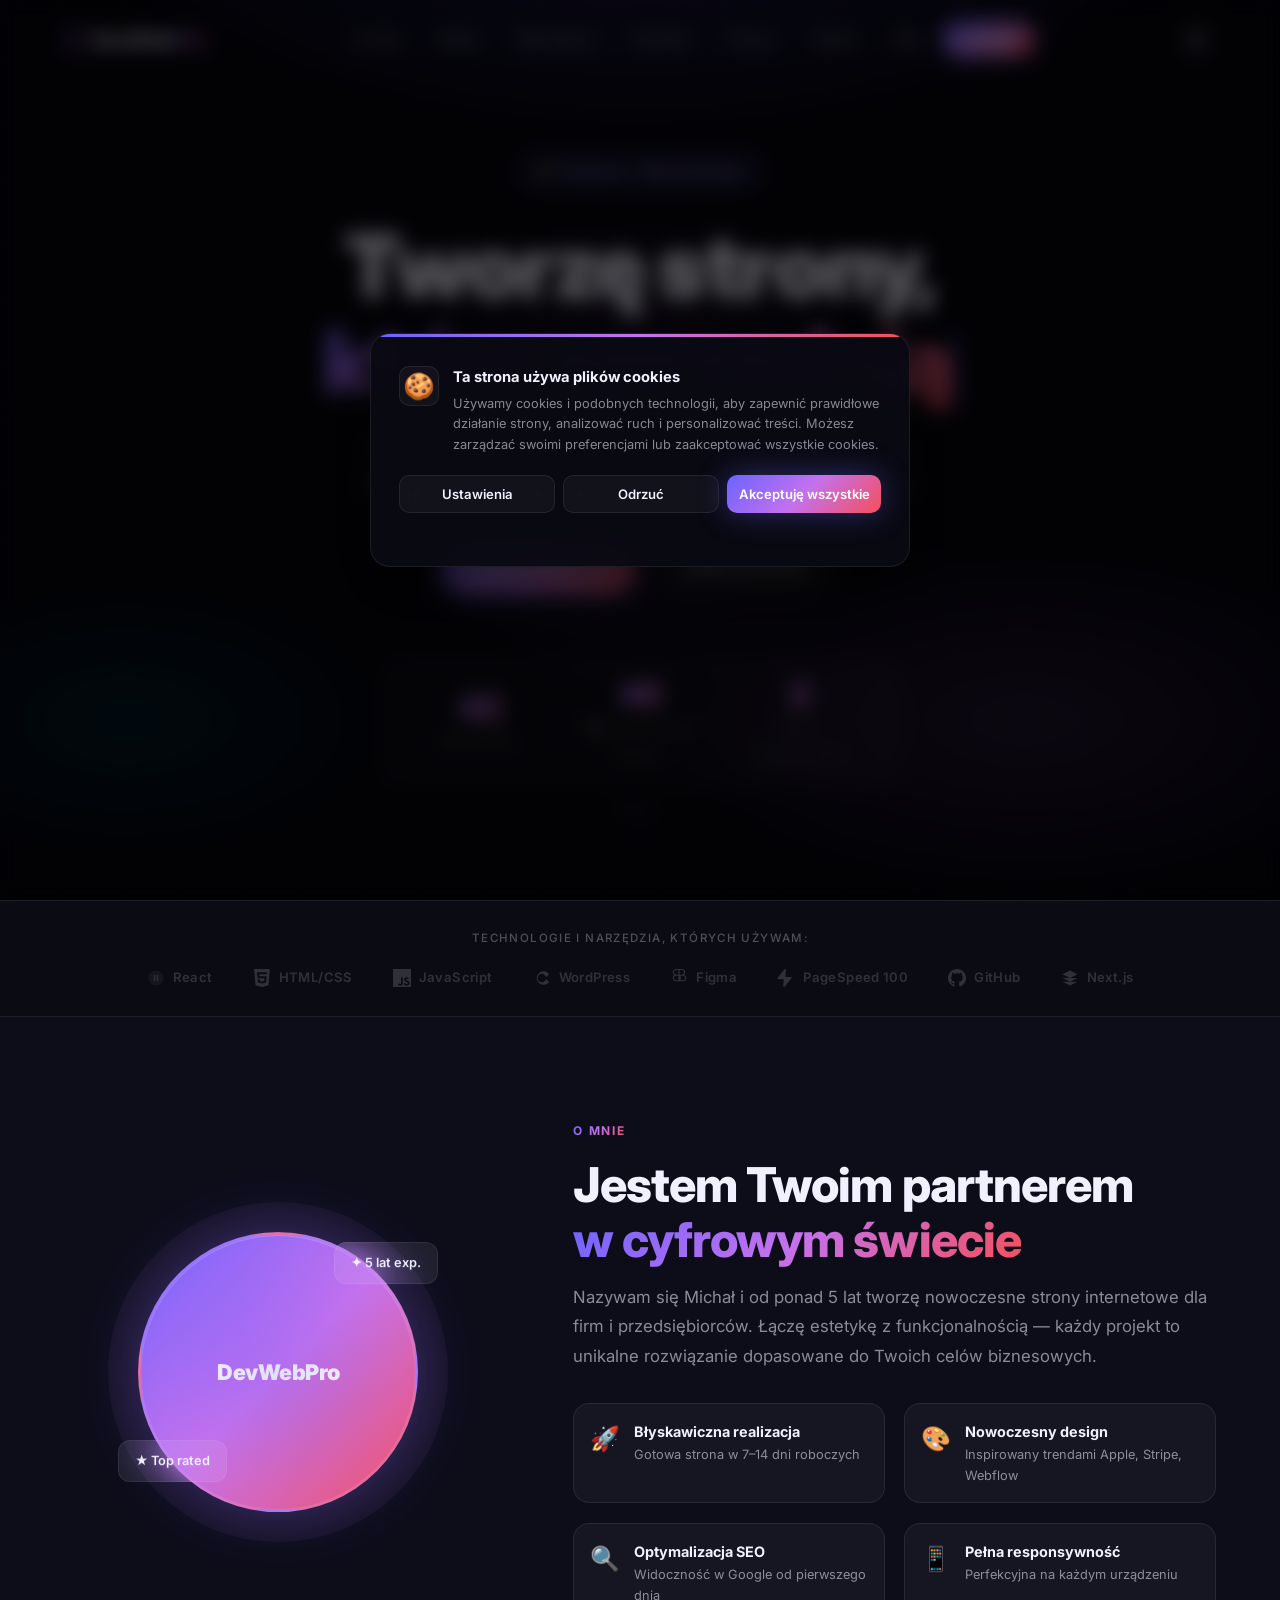
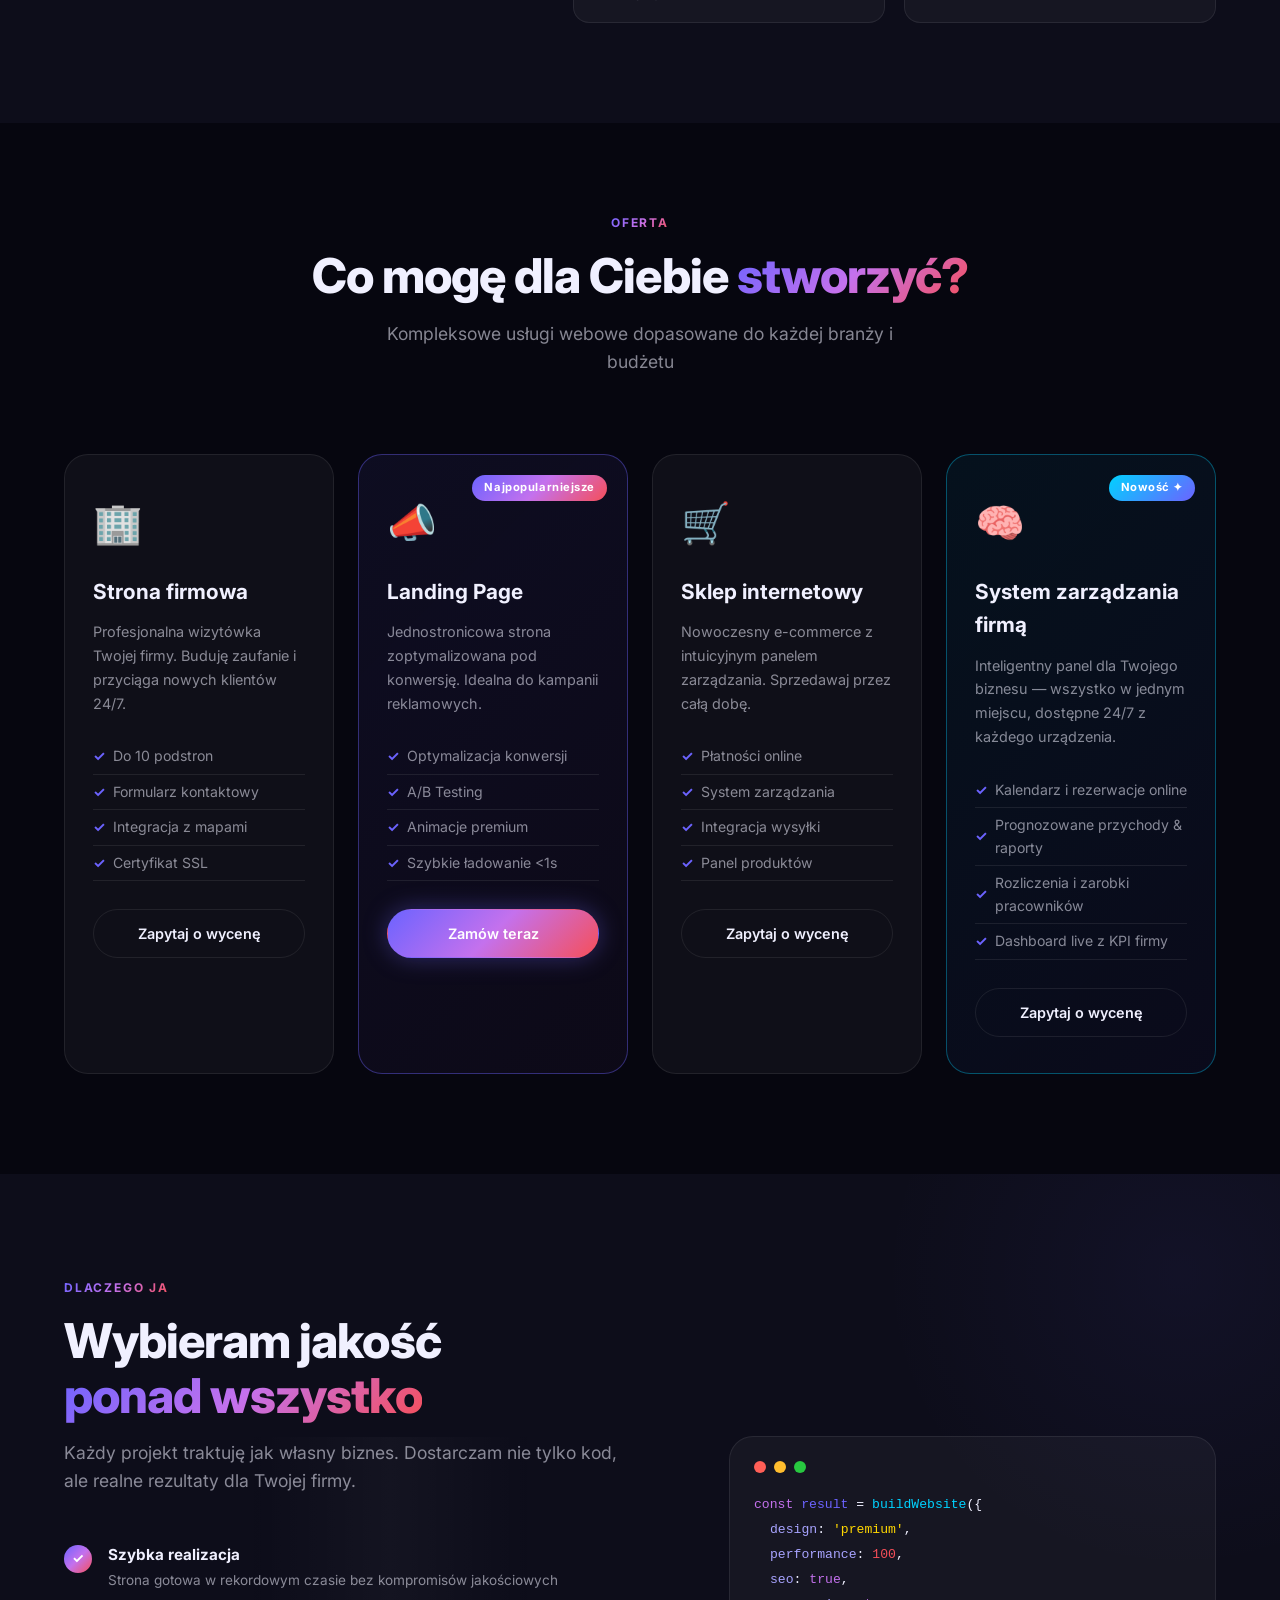
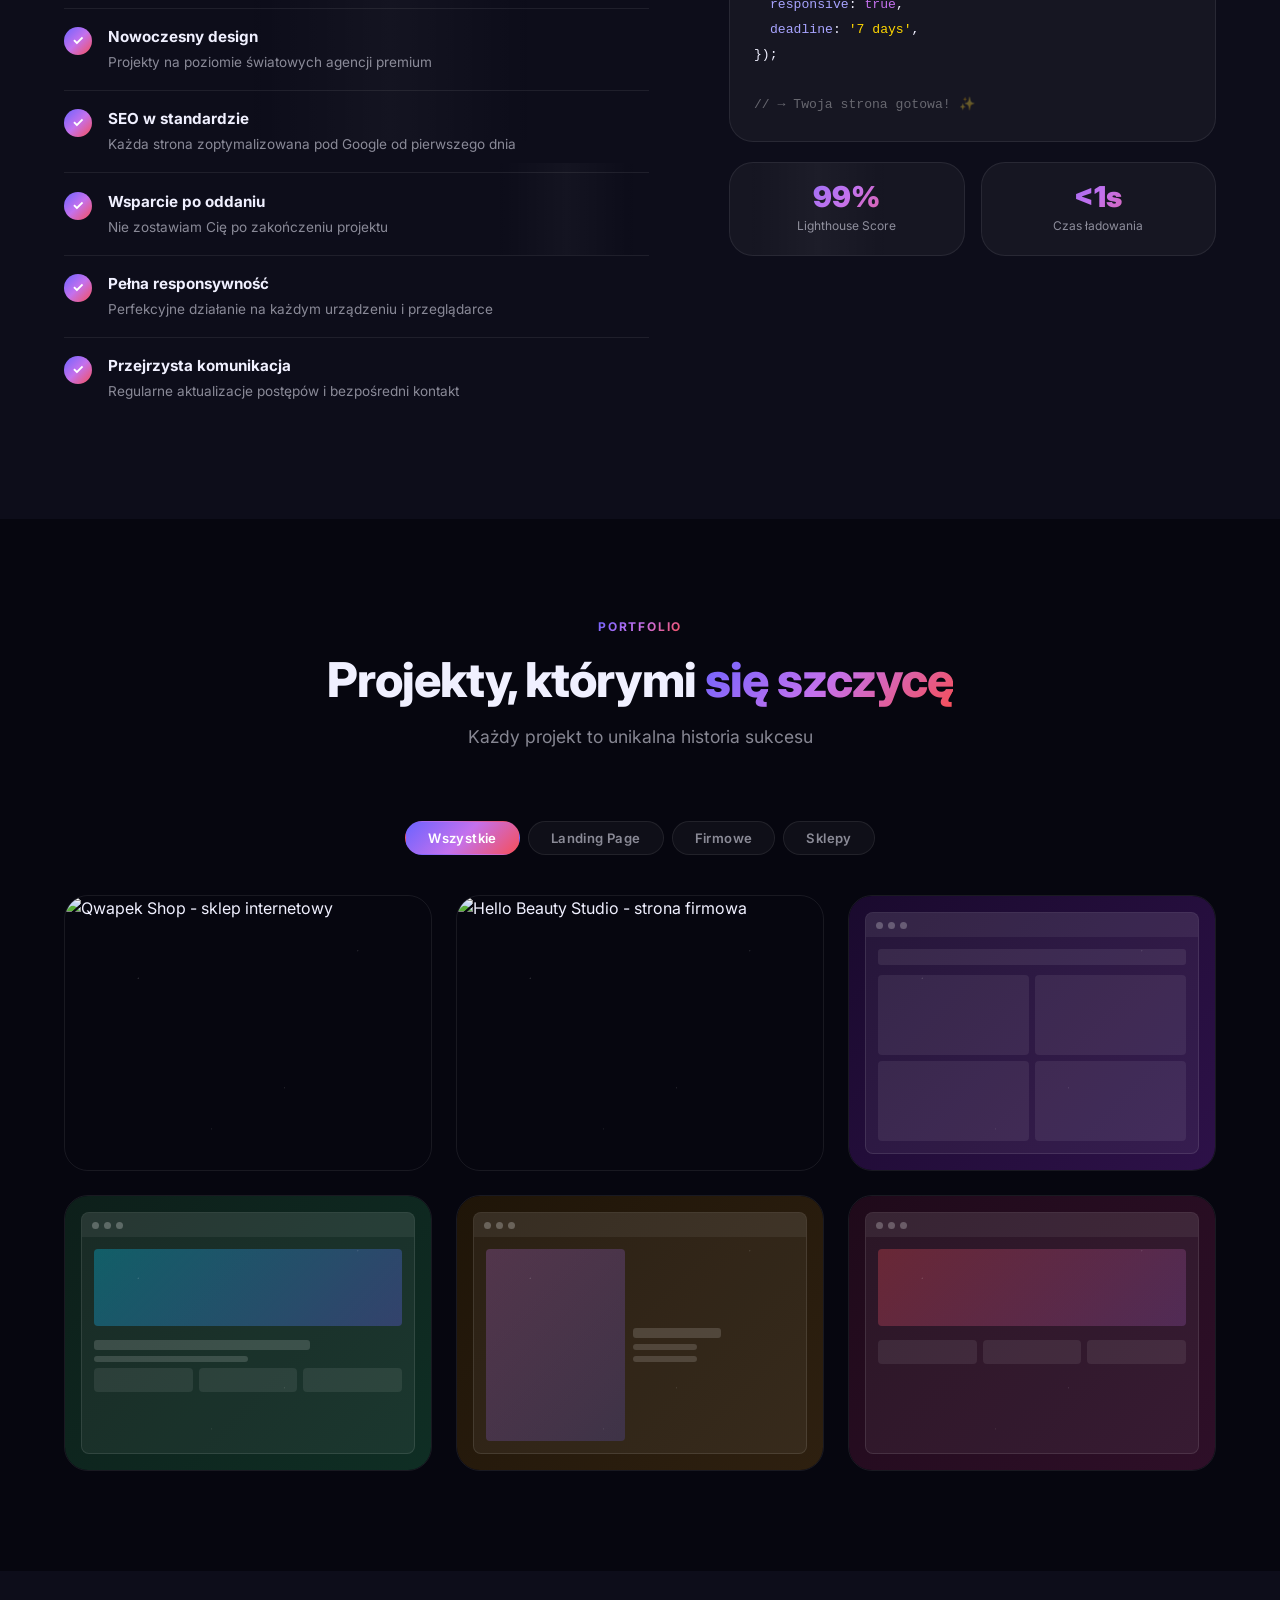
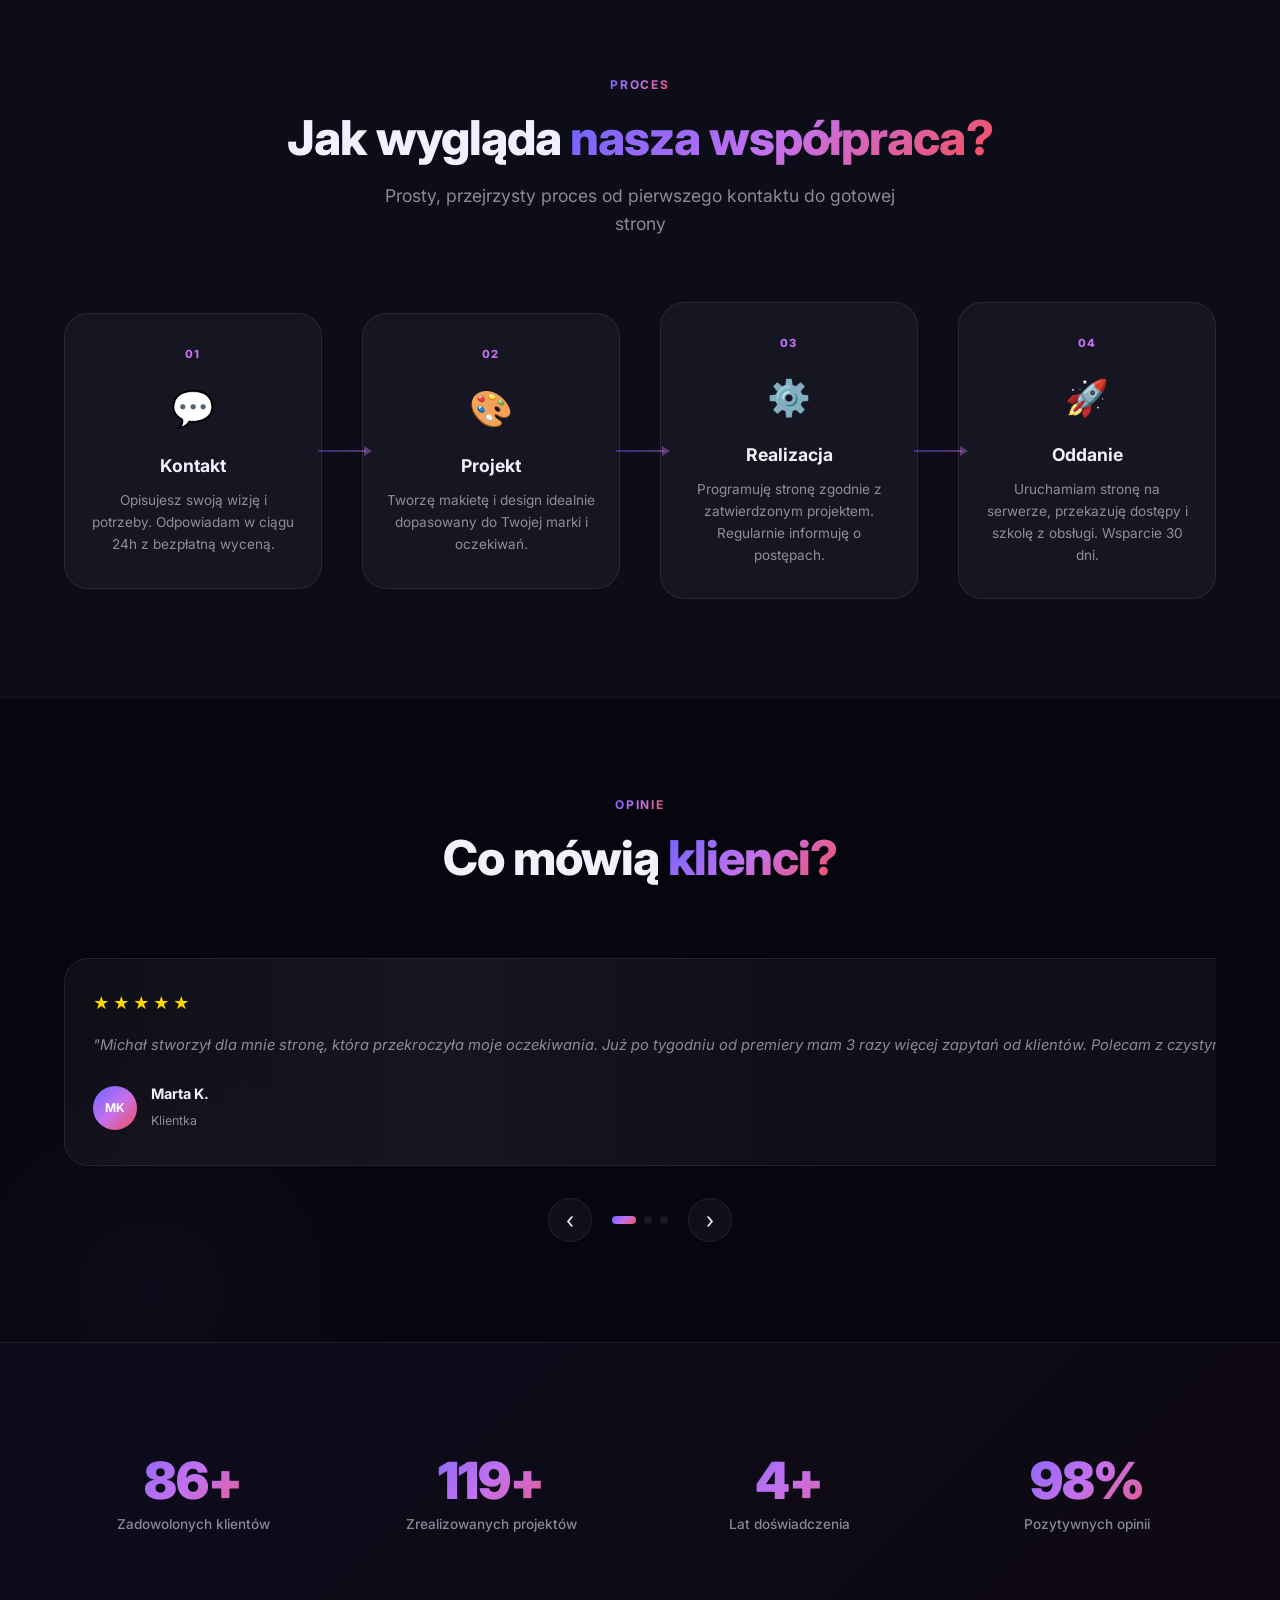
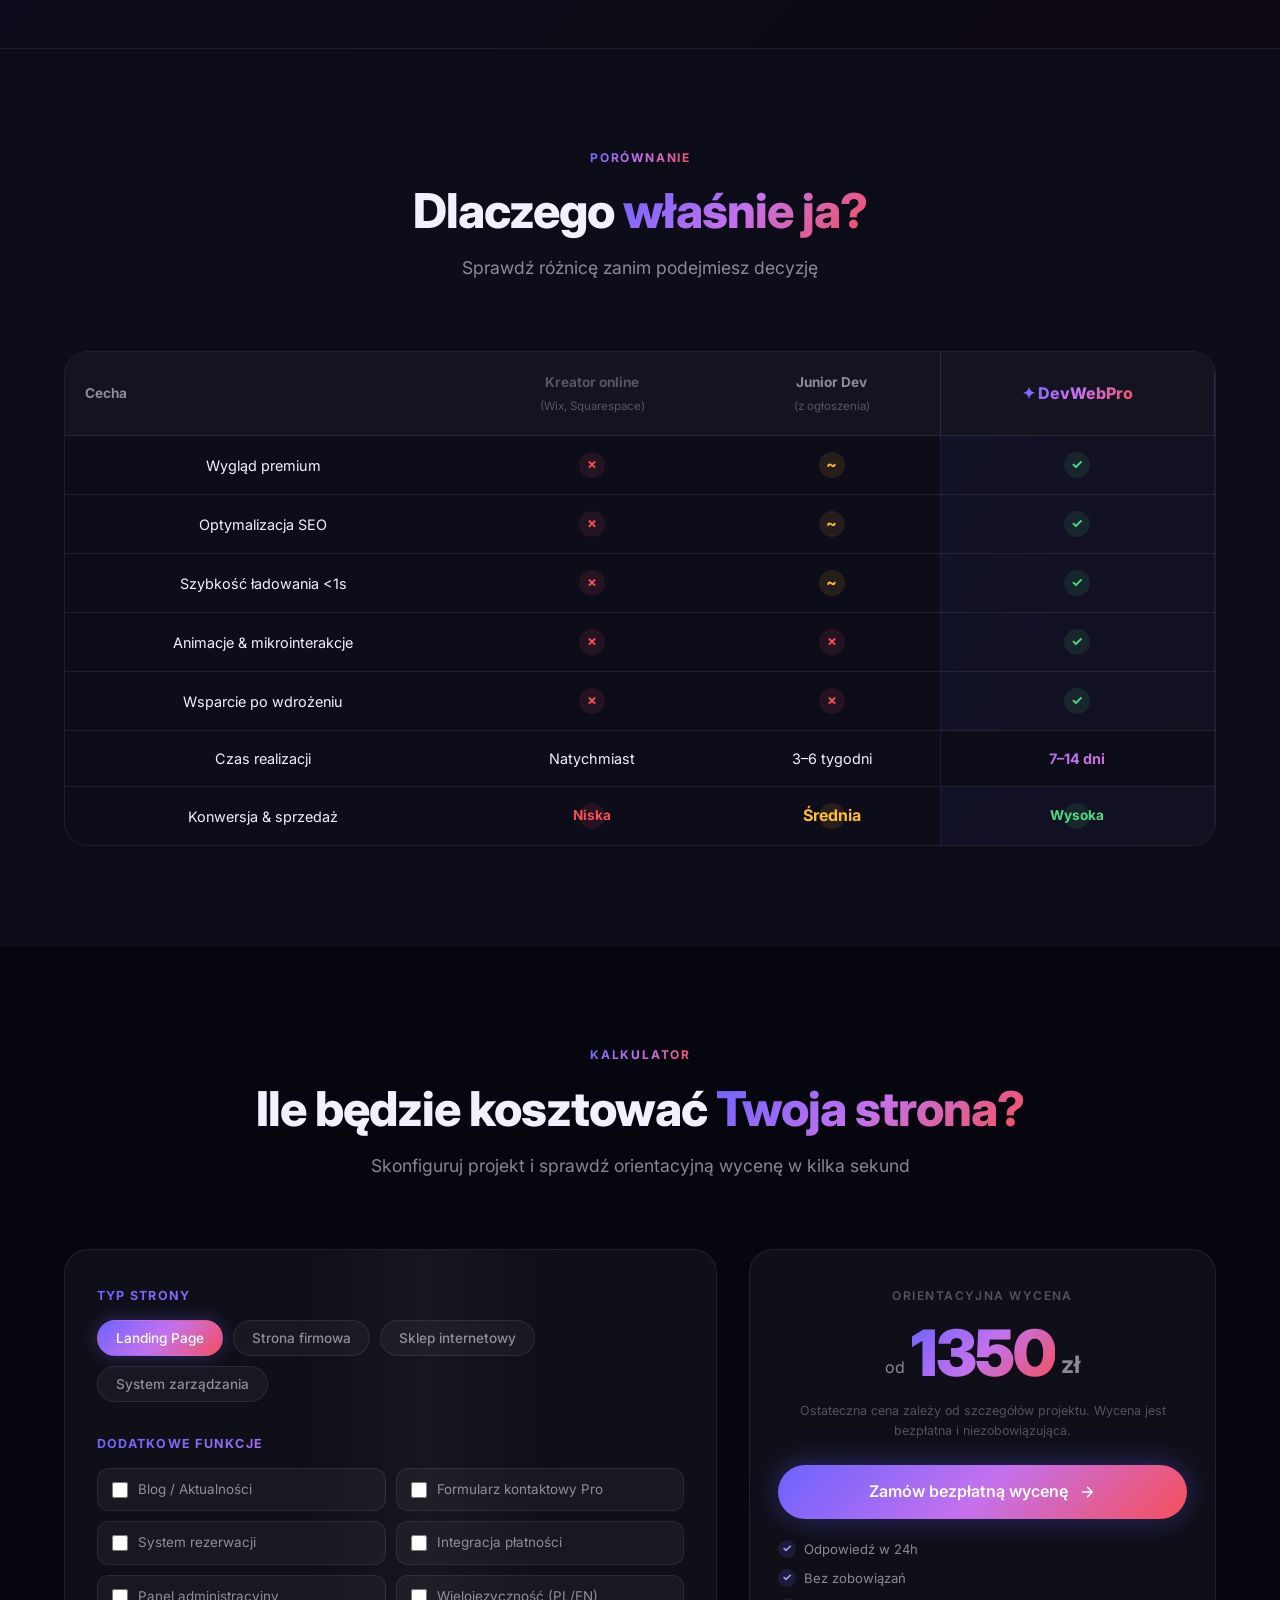
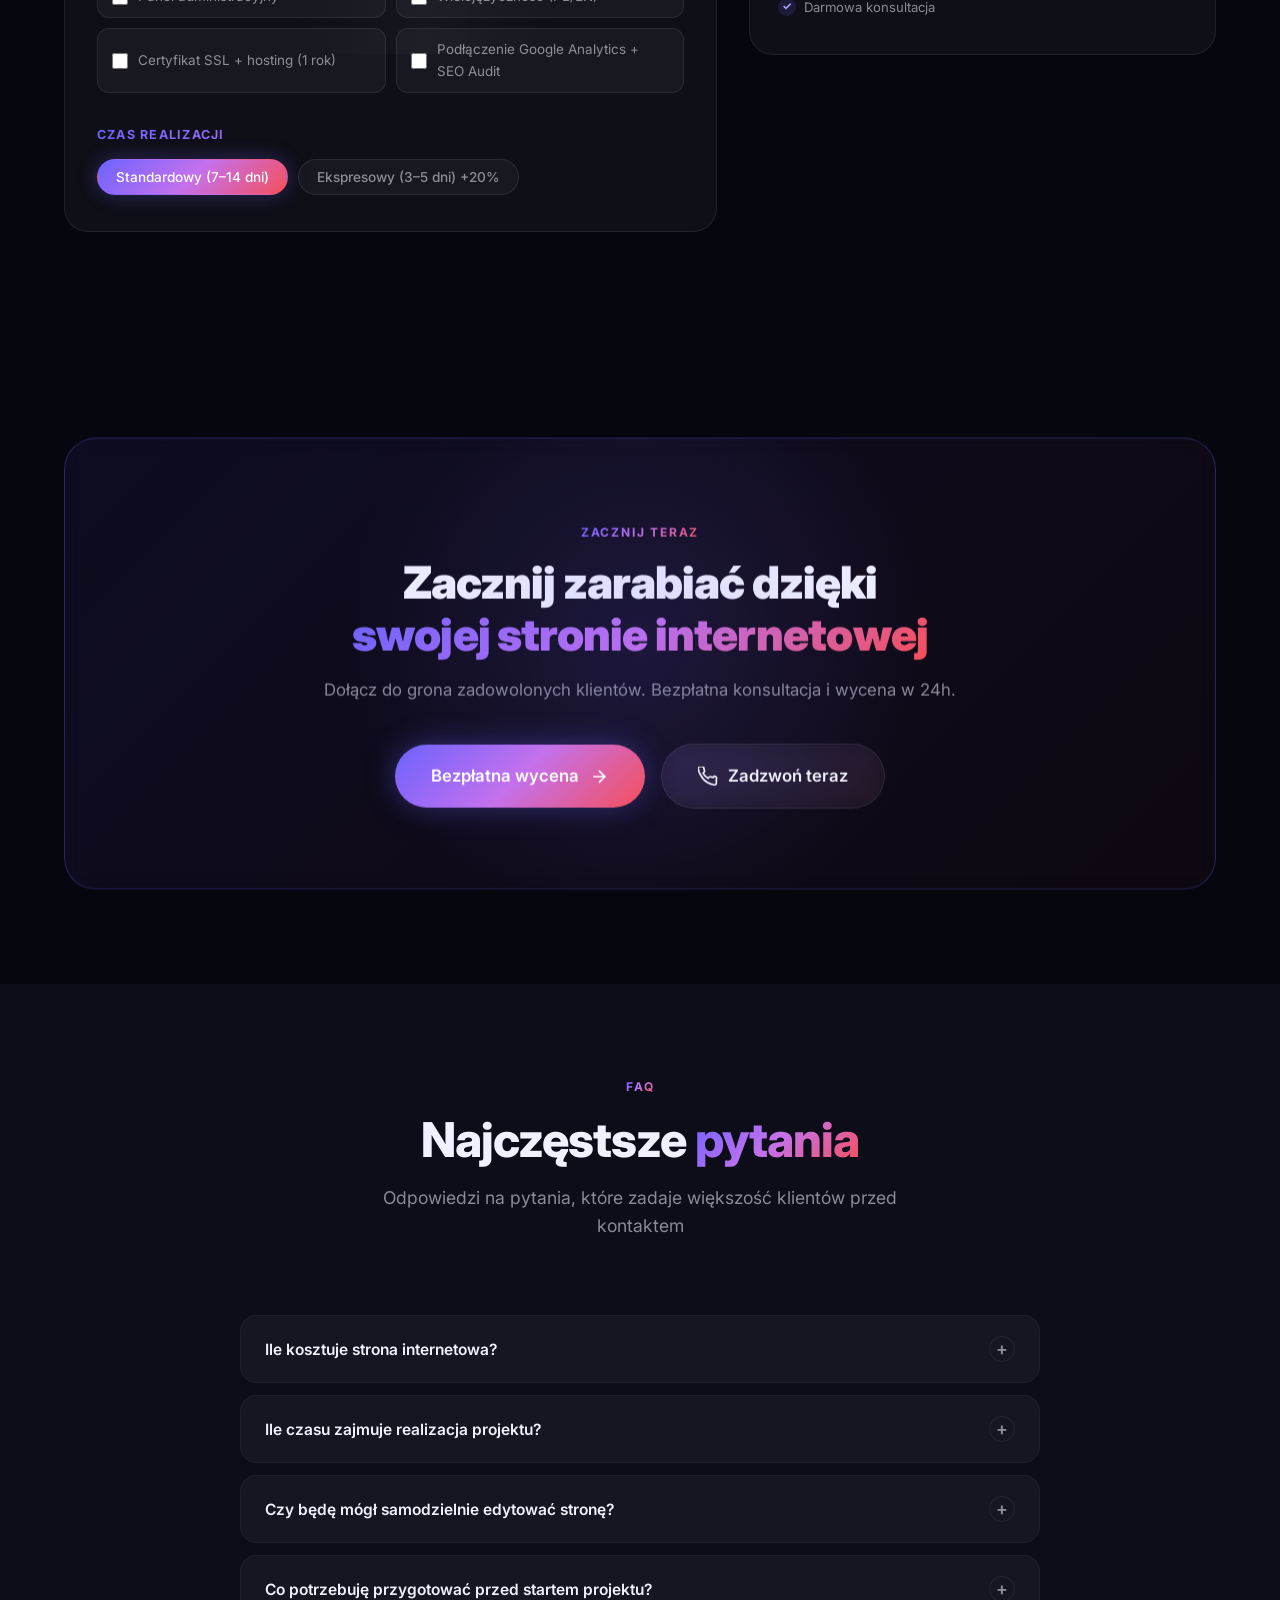
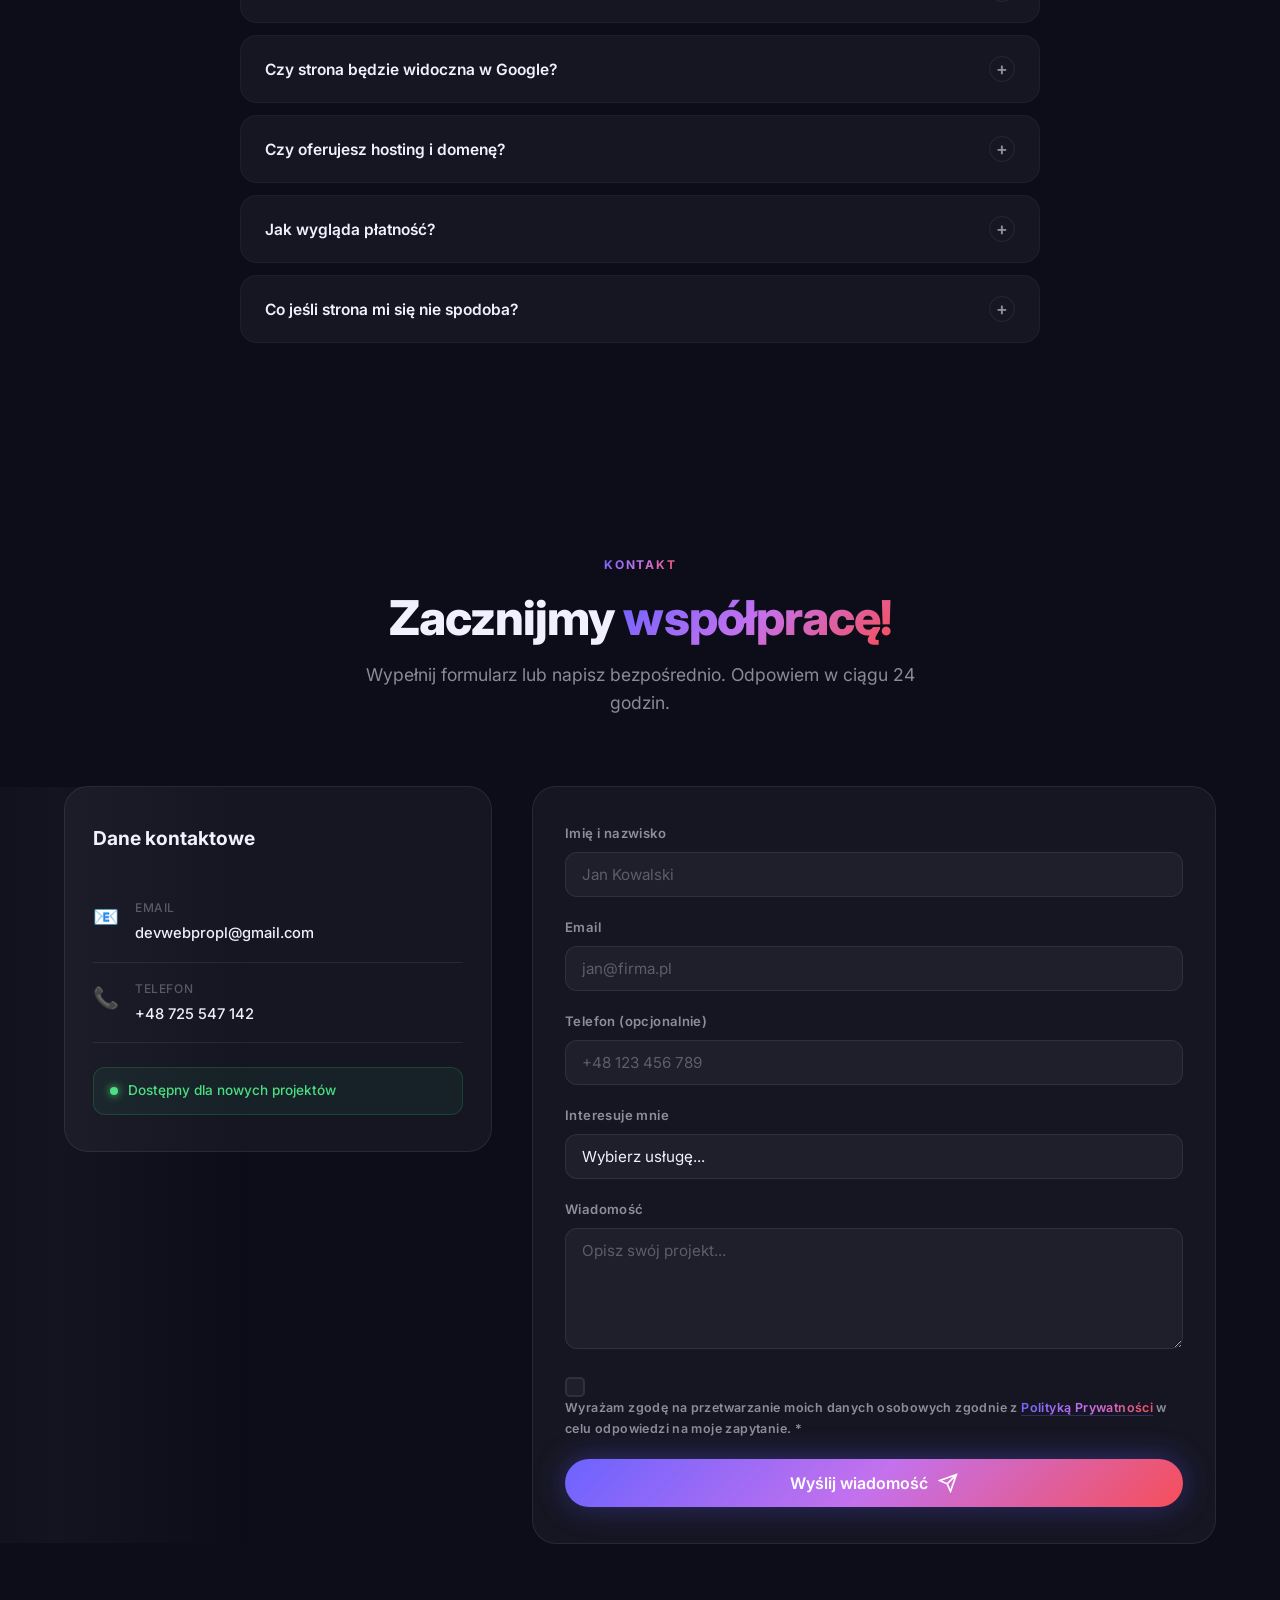
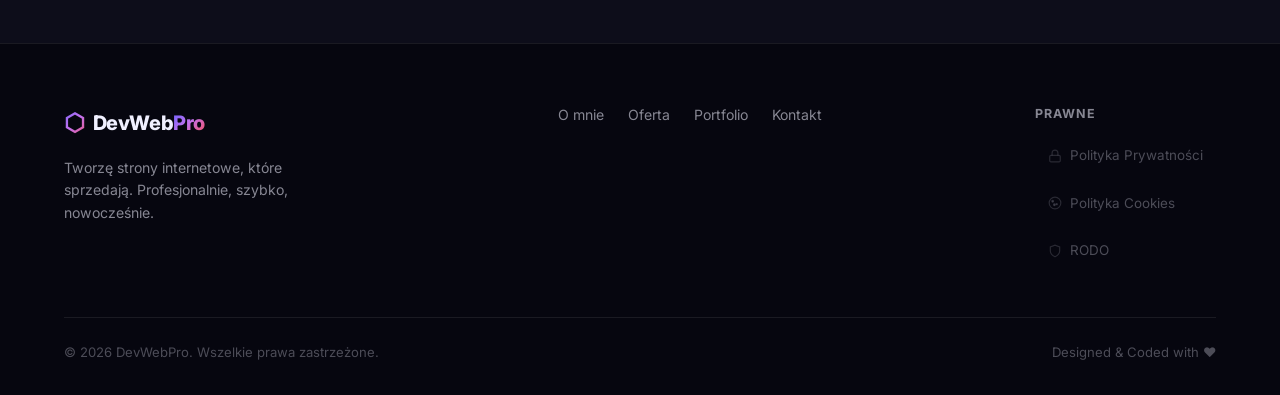
==== commit 88928834: "SEO: gzip+HSTS nginx, sitemap expand, theme-color, OG prywatnosc, BreadcrumbList schema, apple meta" ====
--- a/index.html
+++ b/index.html
@@ -6,6 +6,10 @@
   <title>DevWebPro – Tworzę strony, które sprzedają | Freelancer Web Developer</title>
   <meta name="description" content="Profesjonalne strony internetowe dla firm i przedsiębiorców. Nowoczesny design, SEO, pełna responsywność. Realizacja w 7–14 dni. Bezpłatna wycena w 24h." />
   <meta name="keywords" content="strony internetowe, web developer, freelancer, landing page, sklep internetowy, SEO, nowoczesna strona" />
+  <meta name="theme-color" content="#6c63ff" />
+  <meta name="apple-mobile-web-app-capable" content="yes" />
+  <meta name="apple-mobile-web-app-status-bar-style" content="black-translucent" />
+  <meta name="apple-mobile-web-app-title" content="DevWebPro" />
   <meta name="author" content="Michał J. – DevWebPro" />
   <meta name="robots" content="index, follow" />
   <!-- Open Graph -->
@@ -172,6 +176,20 @@
     ]
   }
   </script>
+  <script type="application/ld+json">
+  {
+    "@context": "https://schema.org",
+    "@type": "BreadcrumbList",
+    "itemListElement": [
+      {
+        "@type": "ListItem",
+        "position": 1,
+        "name": "Strona główna",
+        "item": "https://devwebpro.pl/"
+      }
+    ]
+  }
+  </script>
   <link rel="stylesheet" href="style.min.css" />
   <link rel="stylesheet" href="animations.min.css" media="print" onload="this.media='all'" />
   <noscript><link rel="stylesheet" href="animations.min.css" /></noscript>
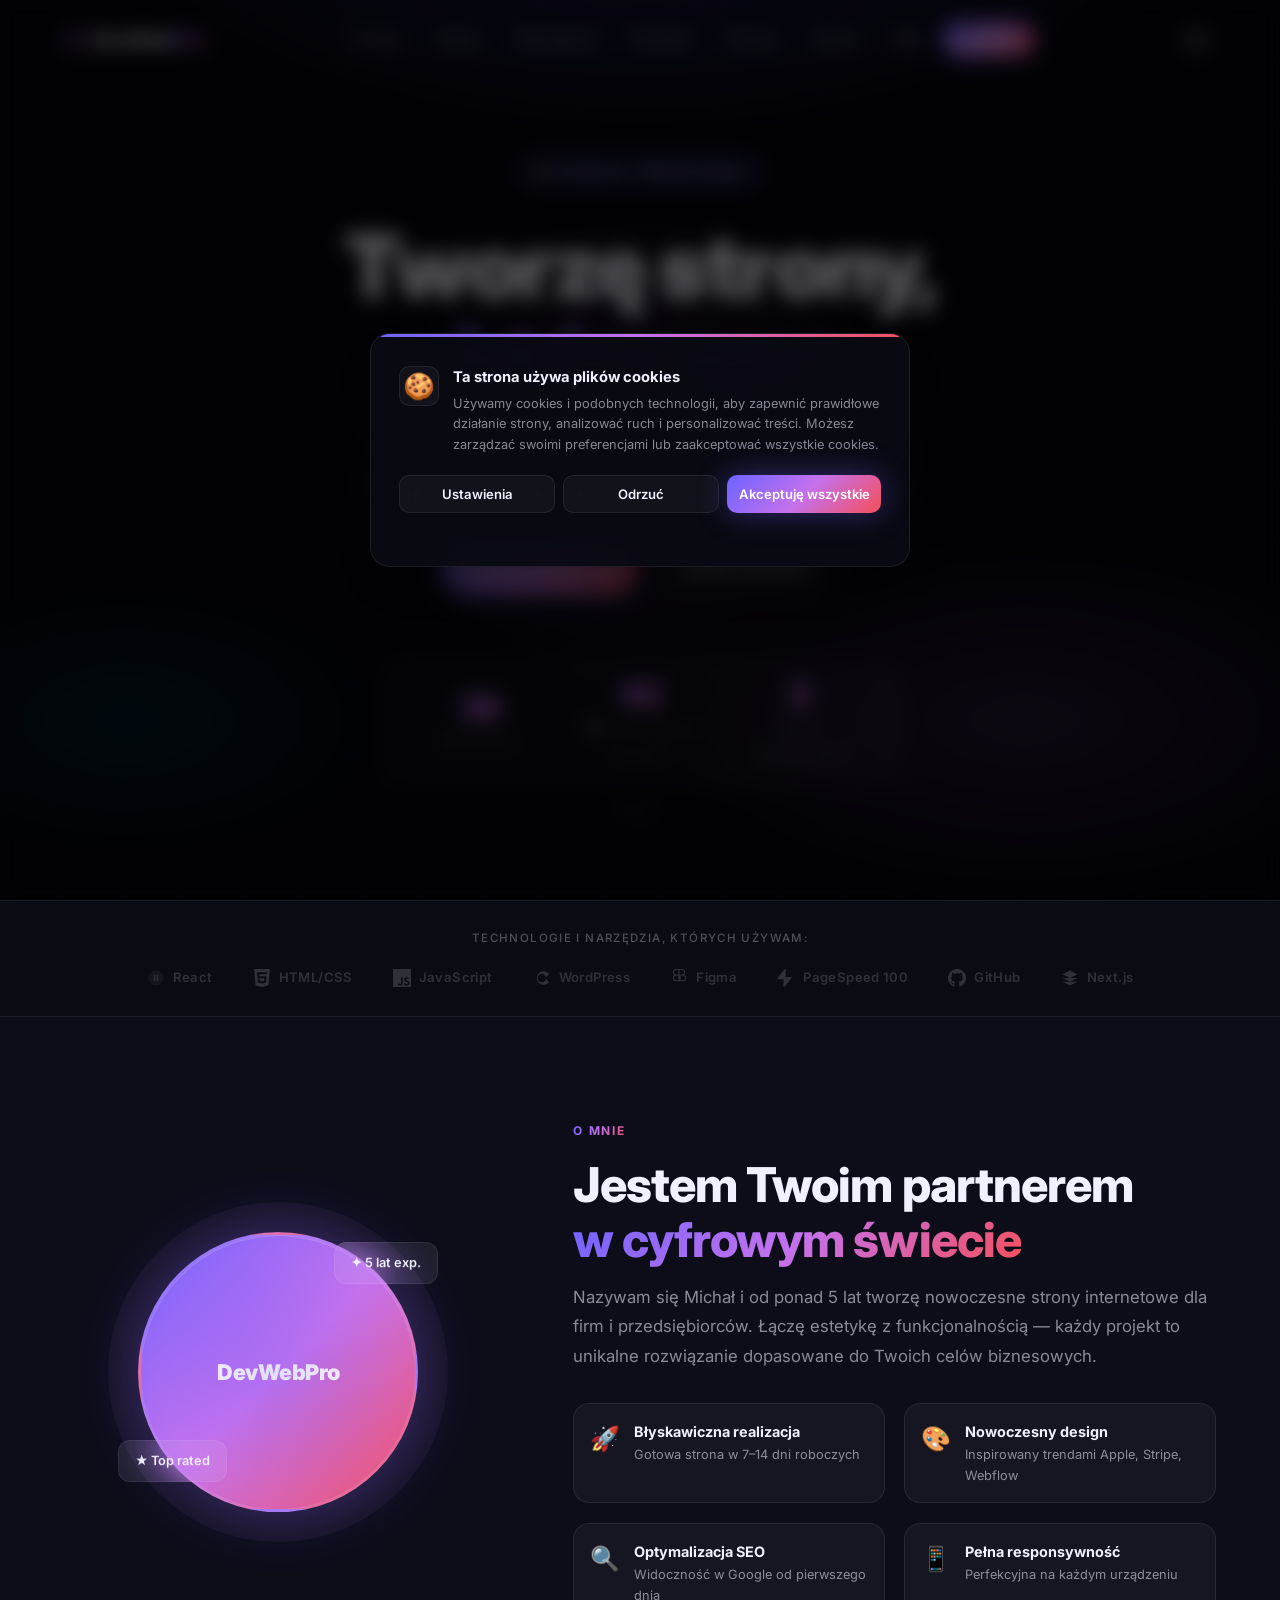
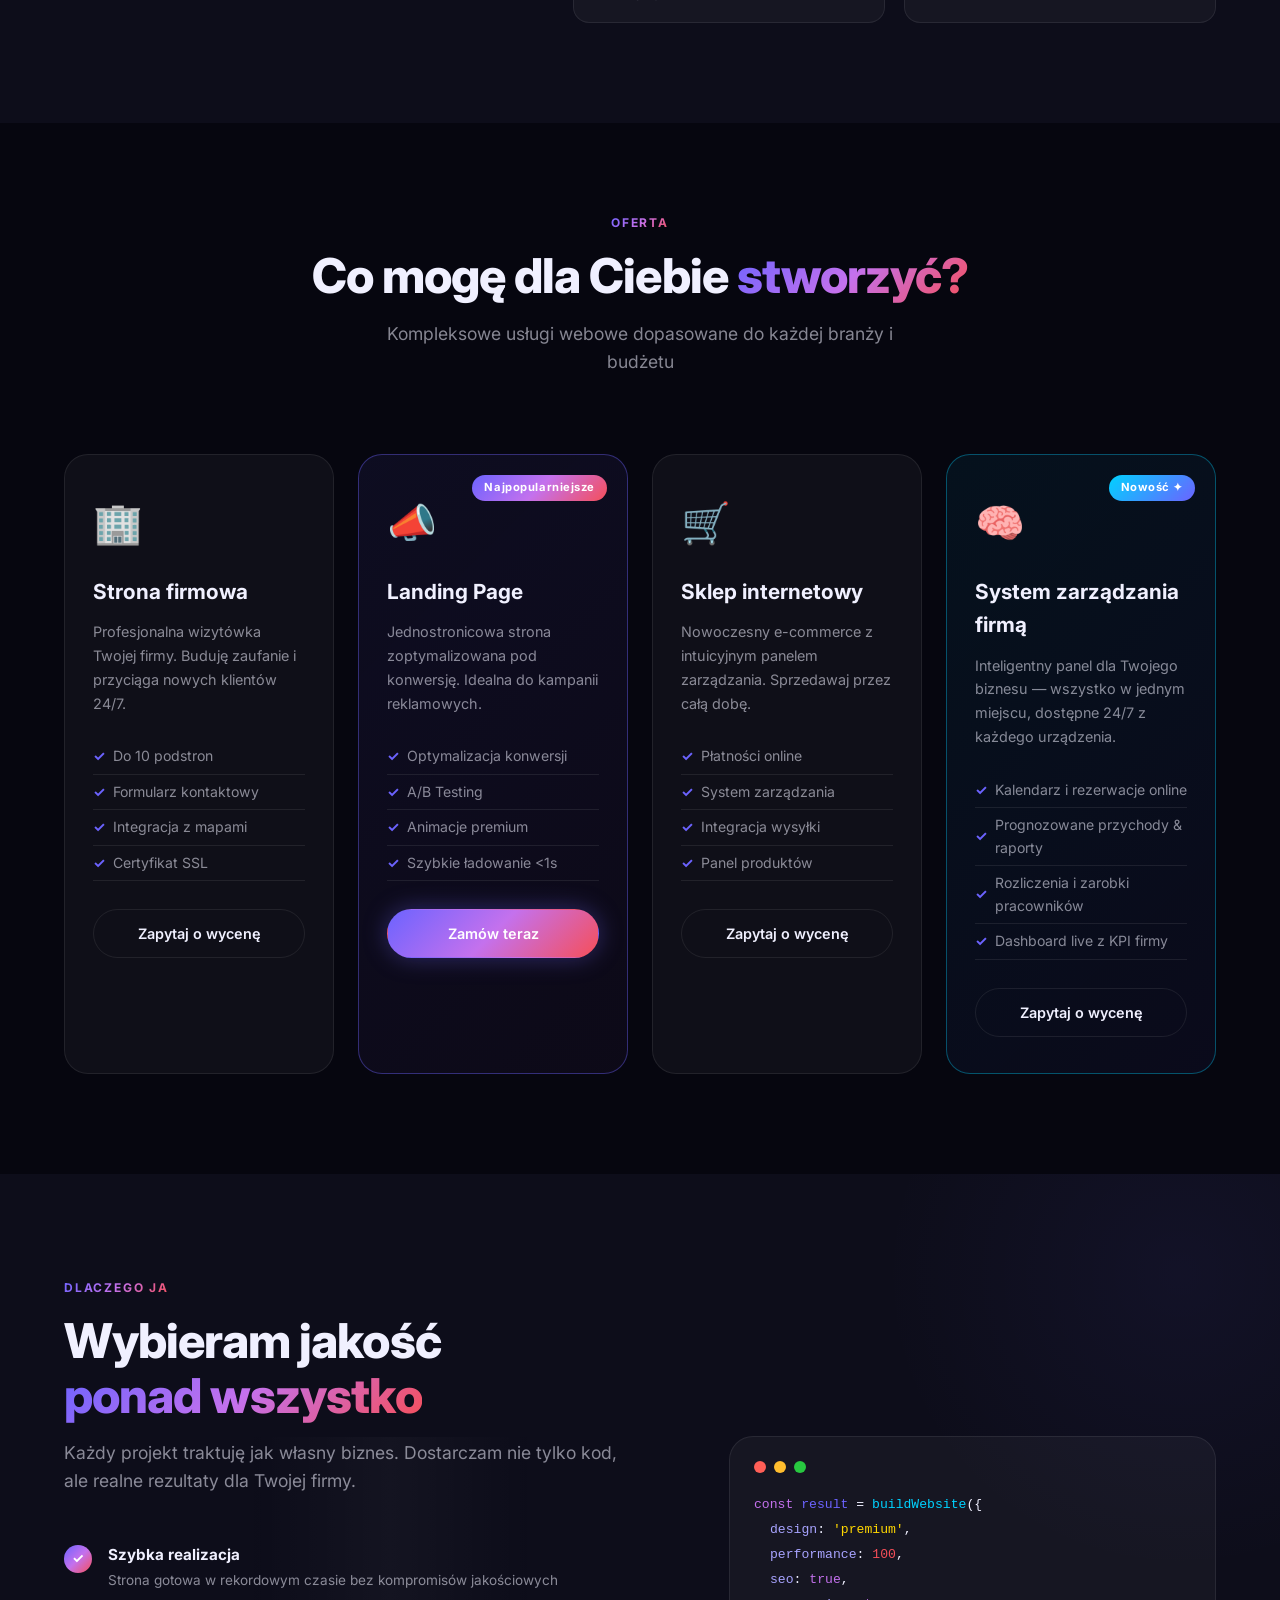
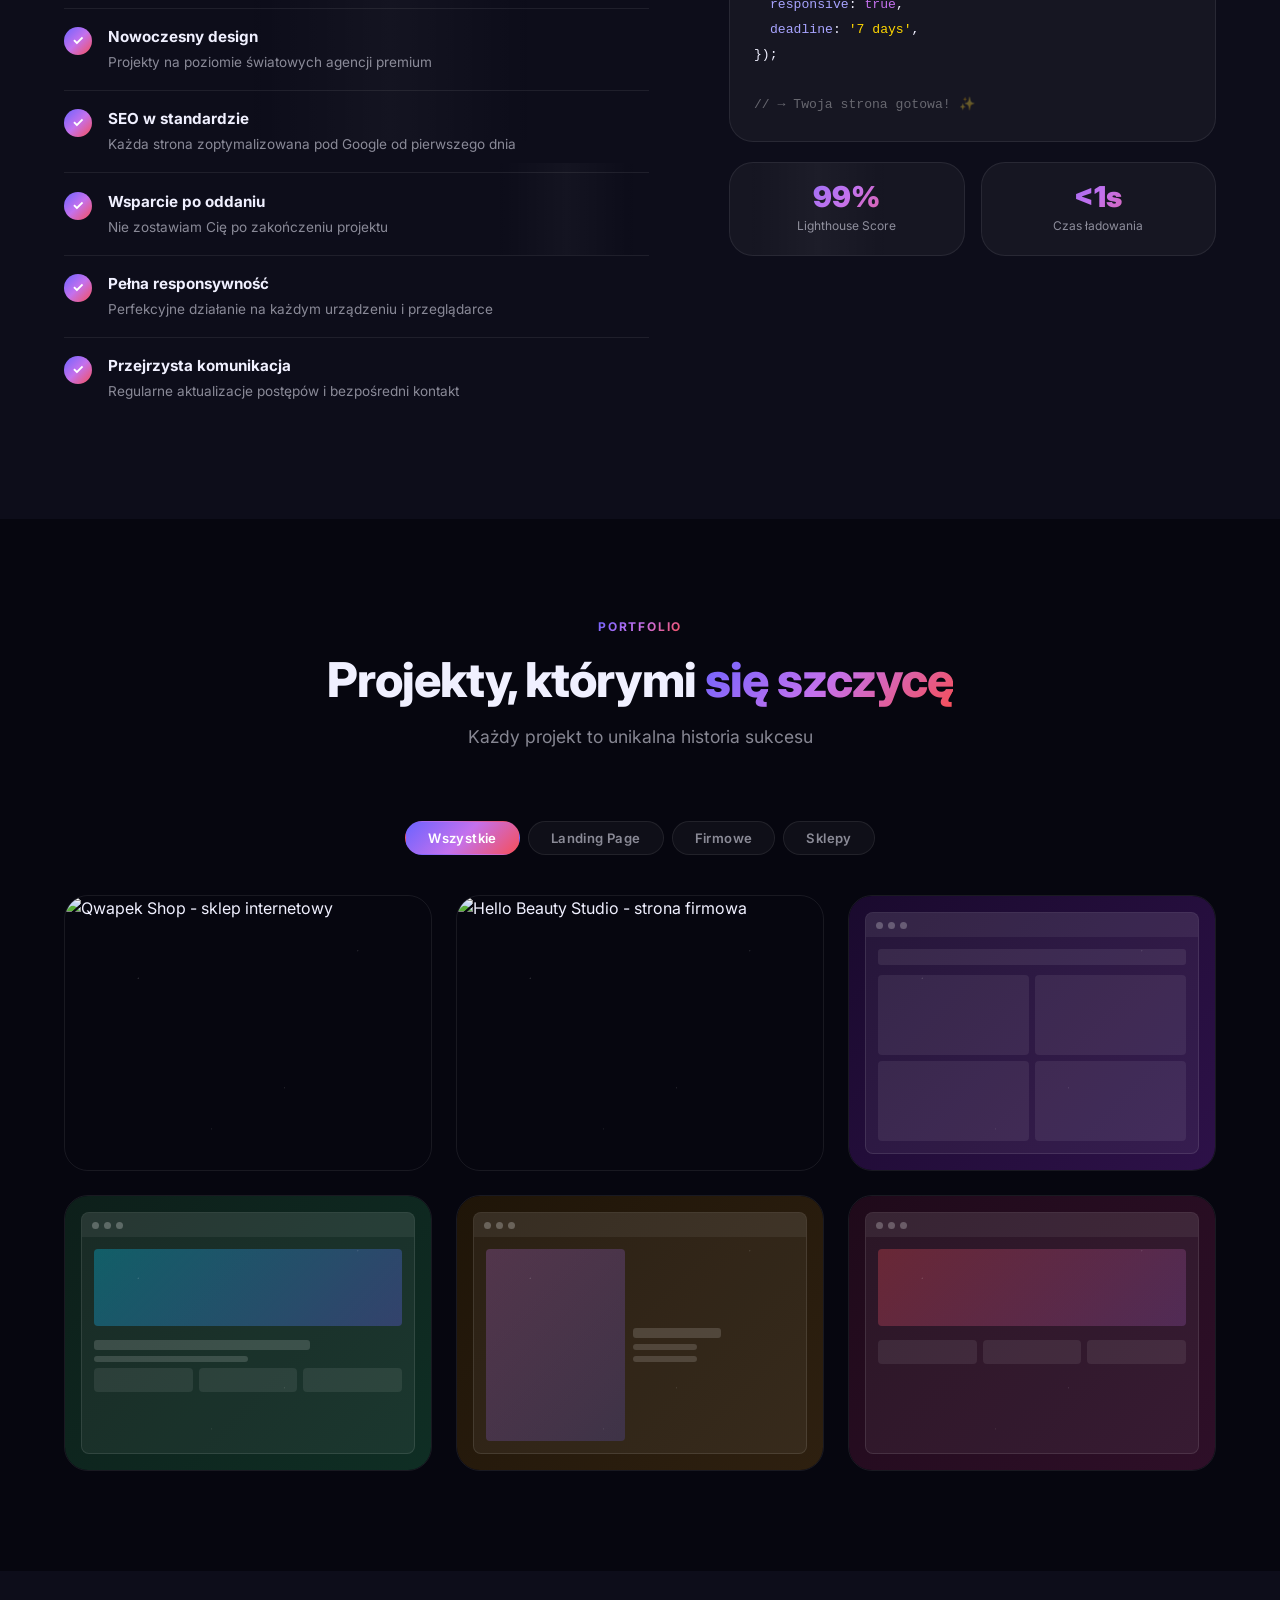
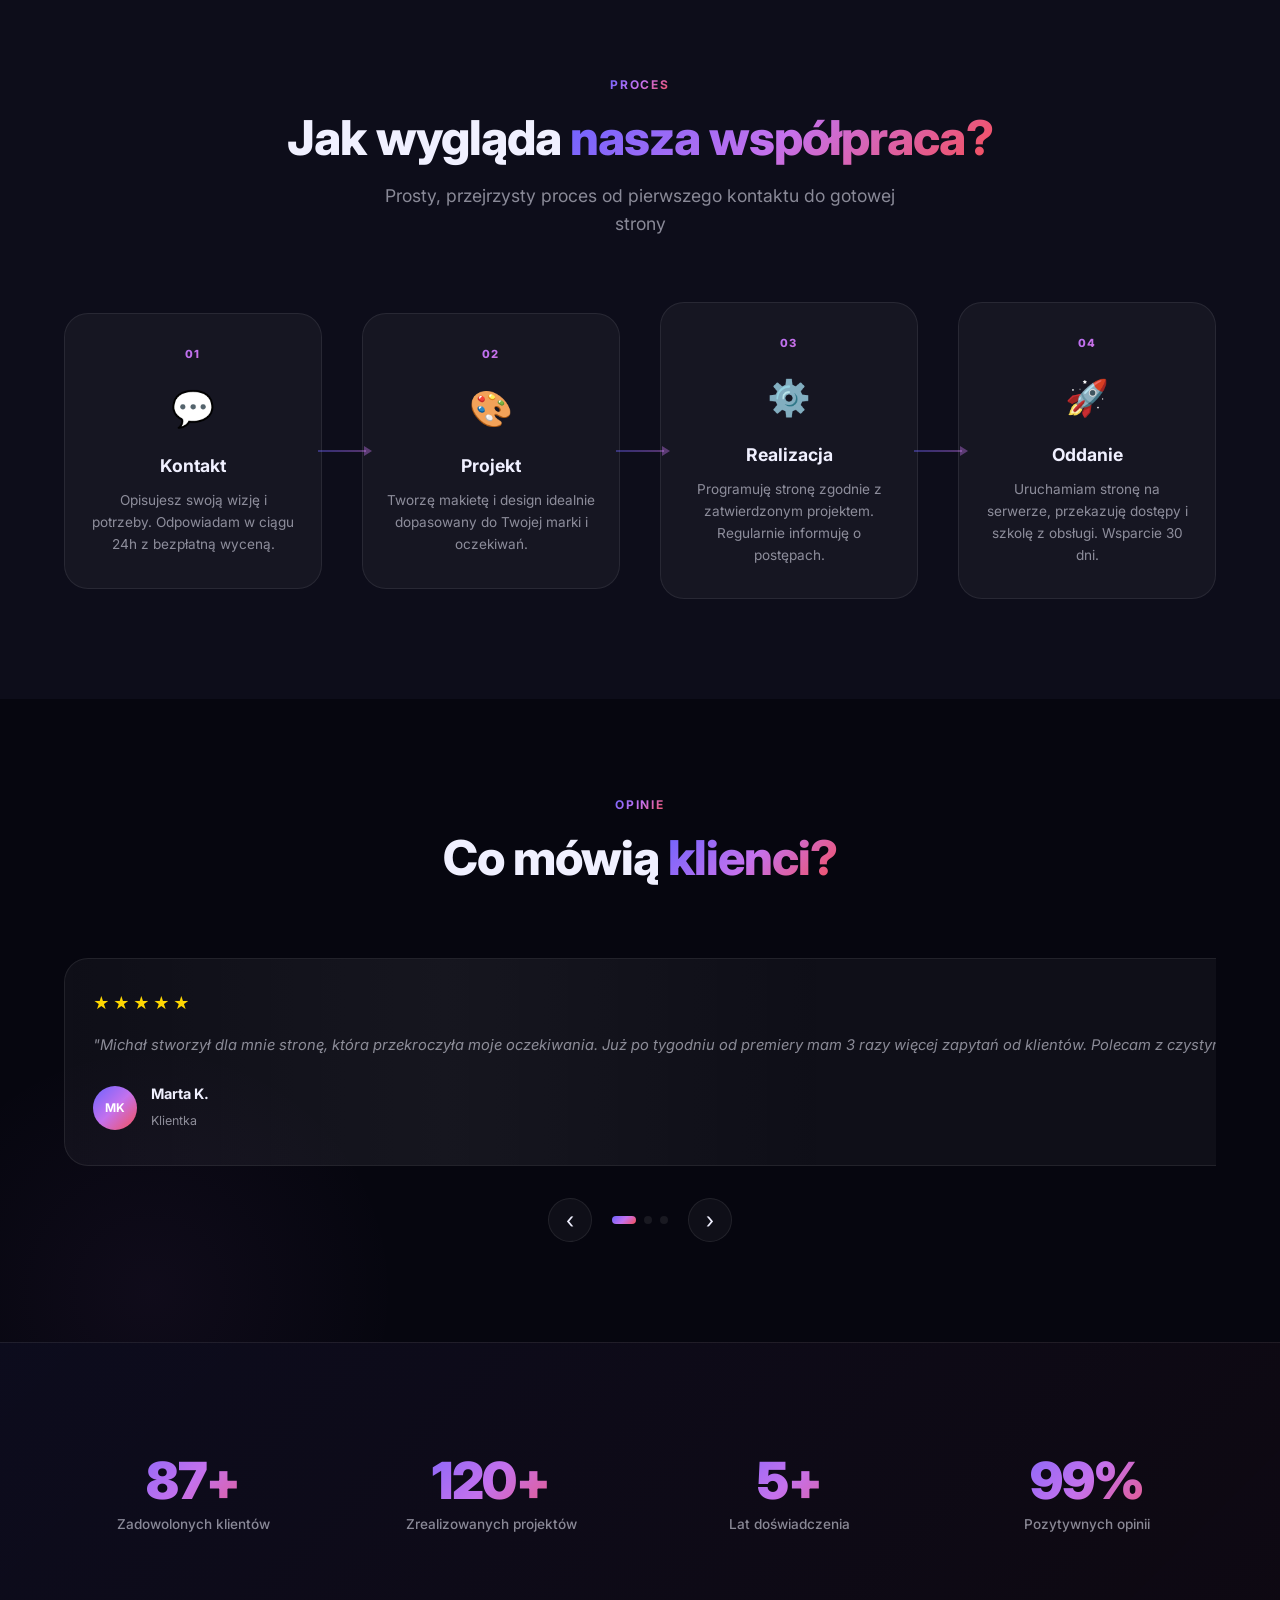
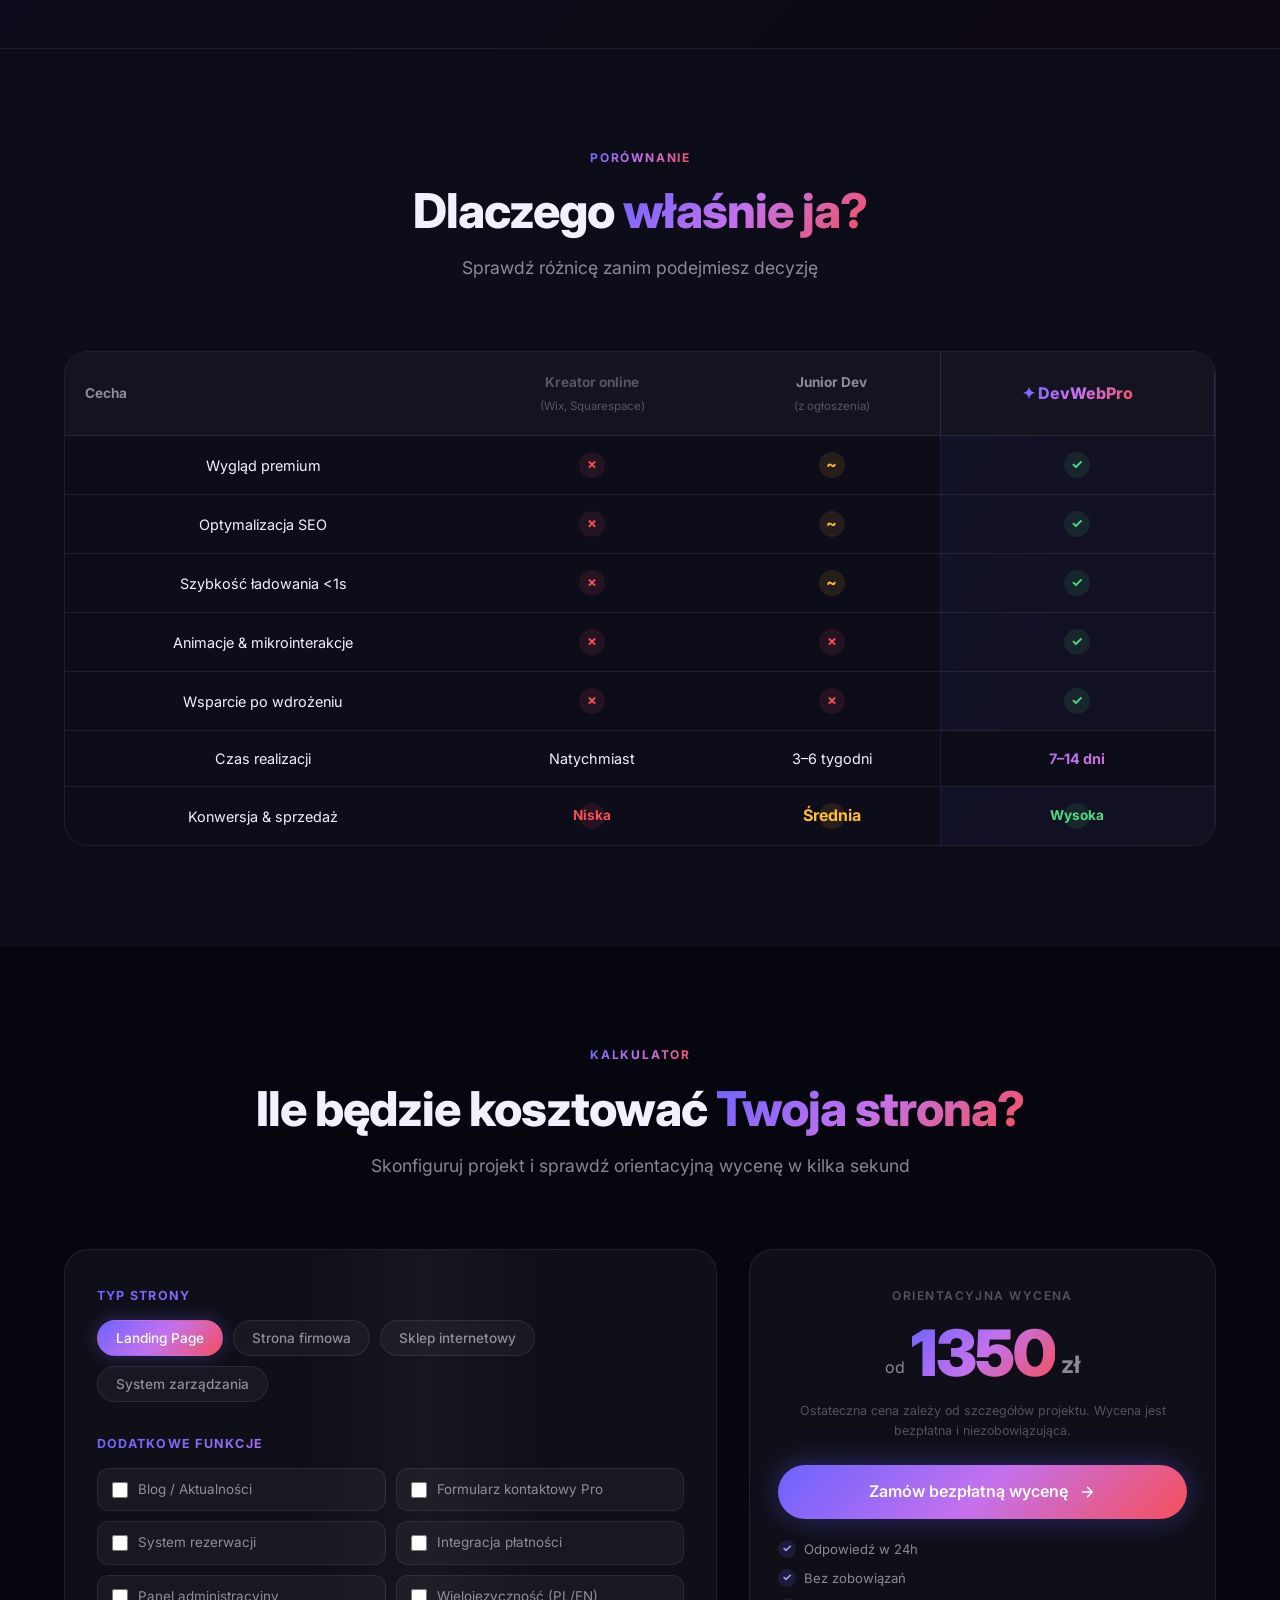
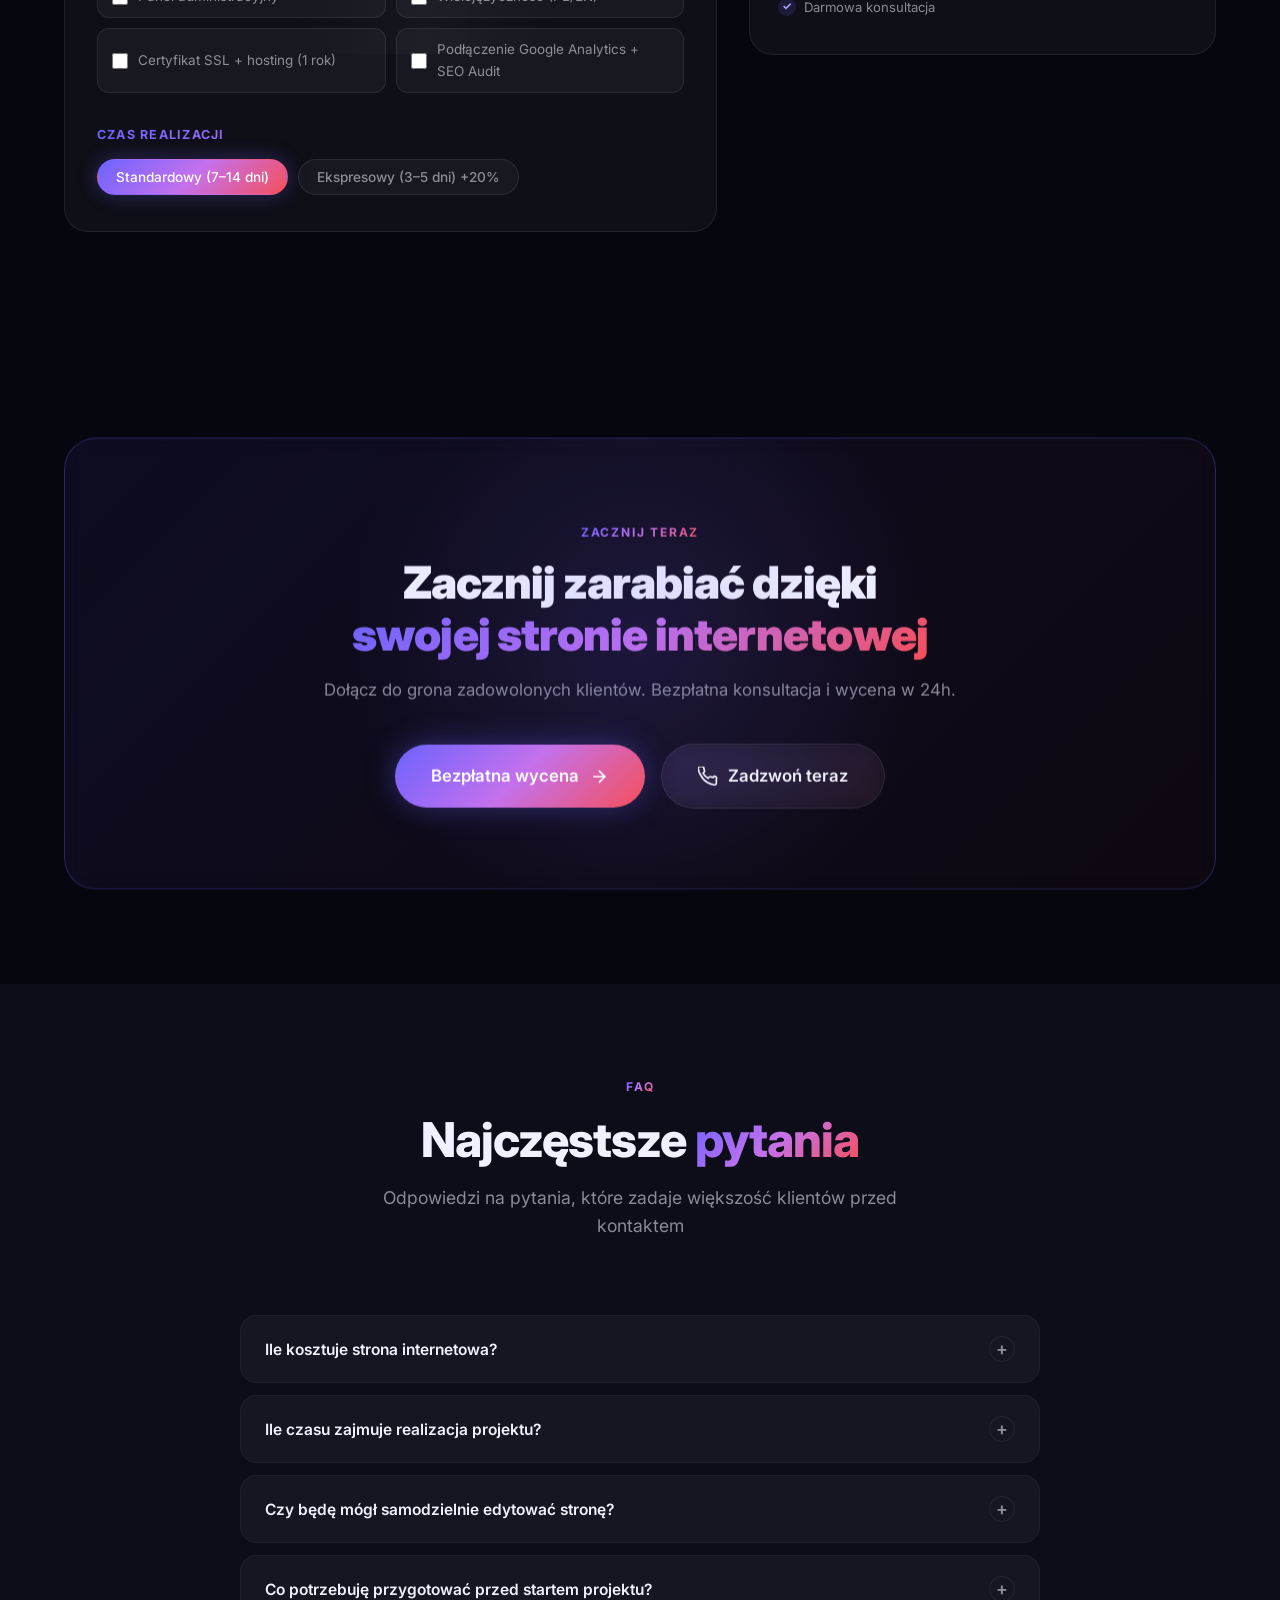
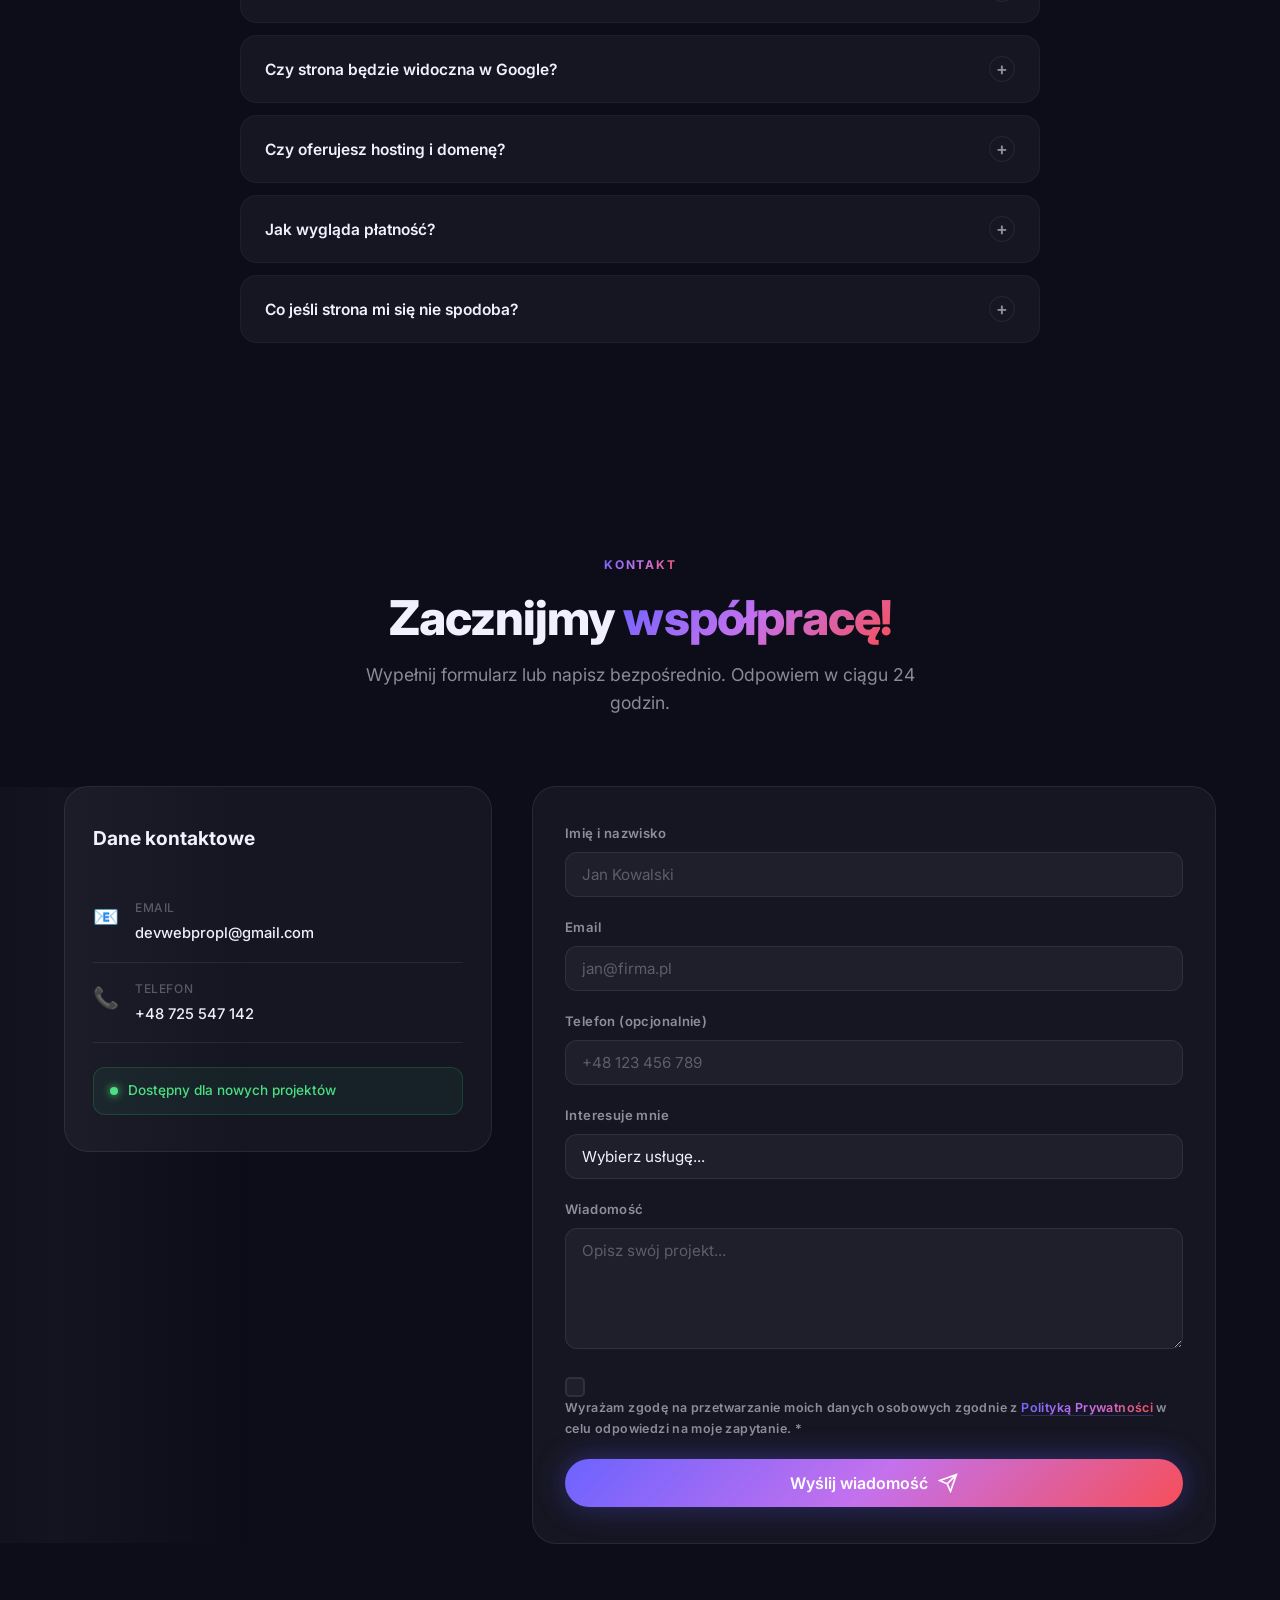
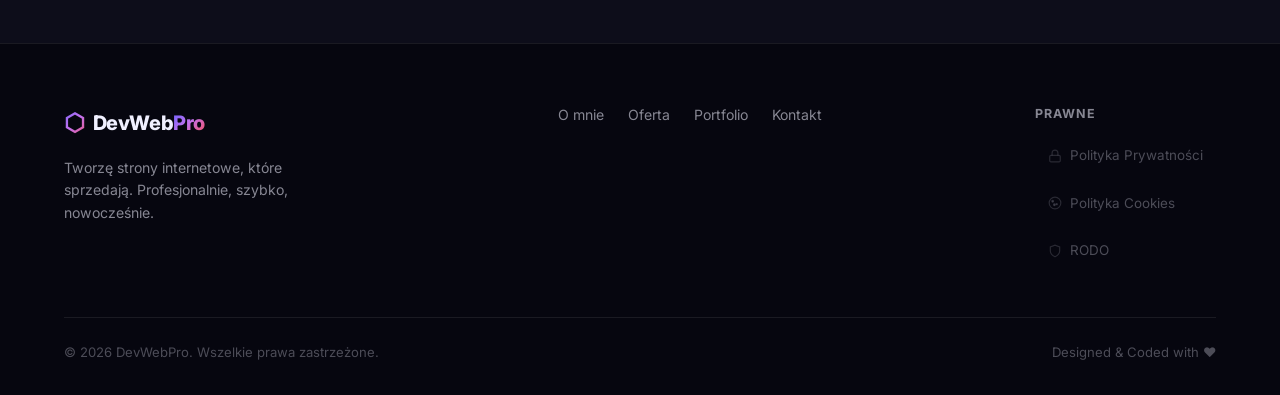
==== commit a06eb233: "Add Google Search Console verification meta tag" ====
--- a/index.html
+++ b/index.html
@@ -6,6 +6,7 @@
   <title>DevWebPro – Tworzę strony, które sprzedają | Freelancer Web Developer</title>
   <meta name="description" content="Profesjonalne strony internetowe dla firm i przedsiębiorców. Nowoczesny design, SEO, pełna responsywność. Realizacja w 7–14 dni. Bezpłatna wycena w 24h." />
   <meta name="keywords" content="strony internetowe, web developer, freelancer, landing page, sklep internetowy, SEO, nowoczesna strona" />
+  <meta name="google-site-verification" content="HW1fdzeGqrGMfhgL7jWuOVgEgfXJmAWcC_l4Zbxa67E" />
   <meta name="theme-color" content="#6c63ff" />
   <meta name="apple-mobile-web-app-capable" content="yes" />
   <meta name="apple-mobile-web-app-status-bar-style" content="black-translucent" />
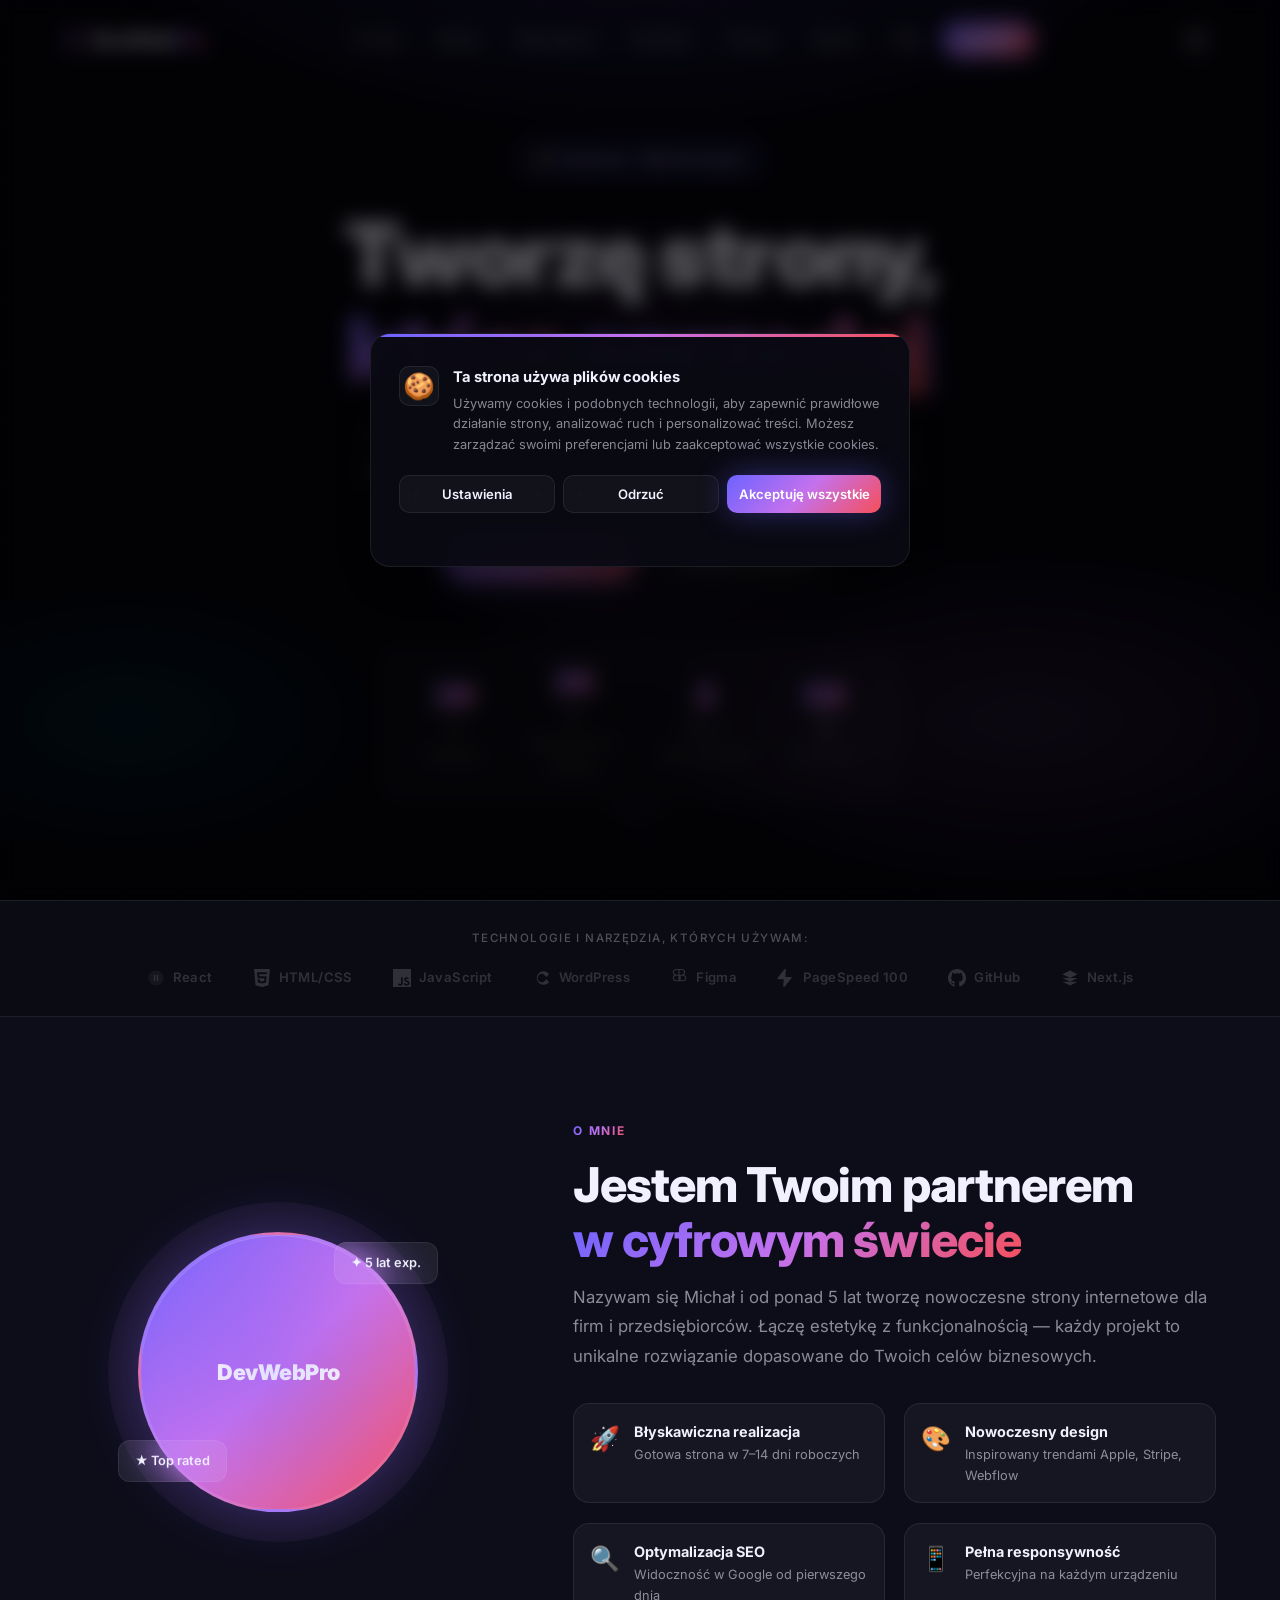
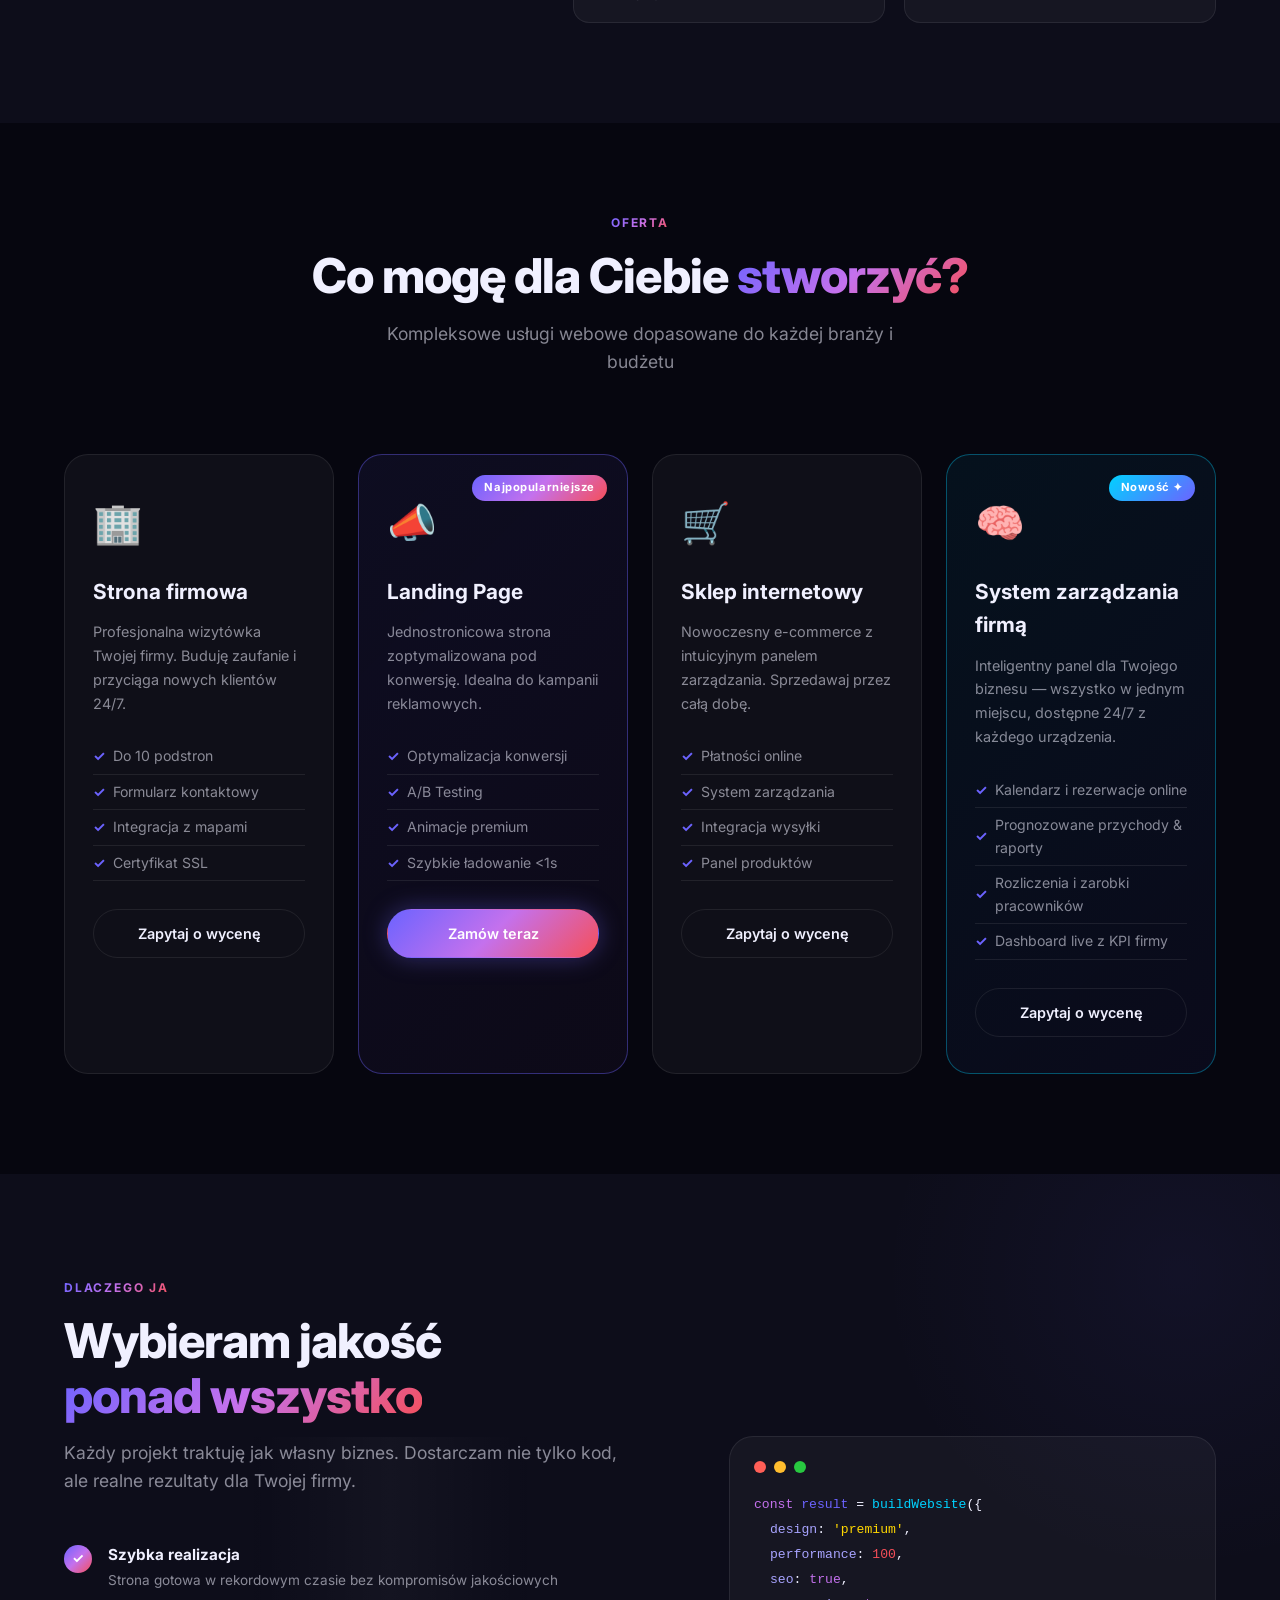
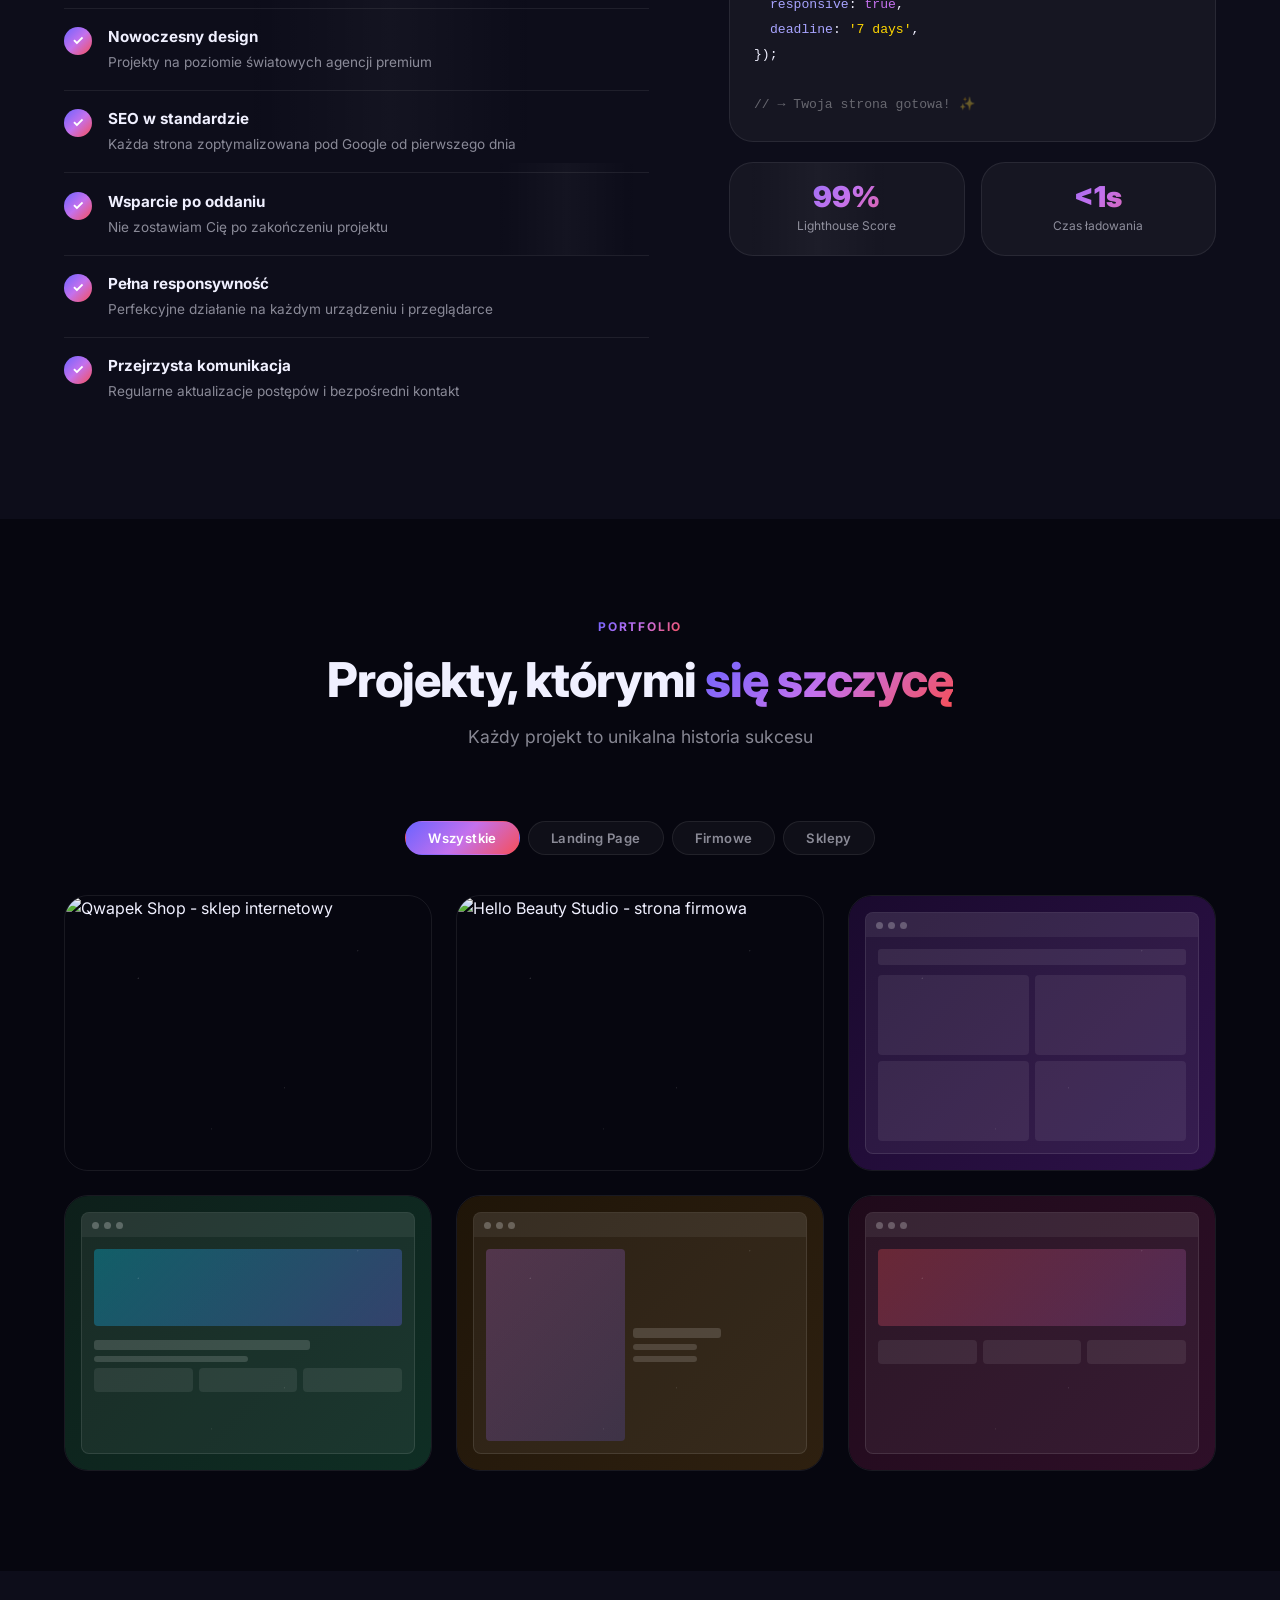
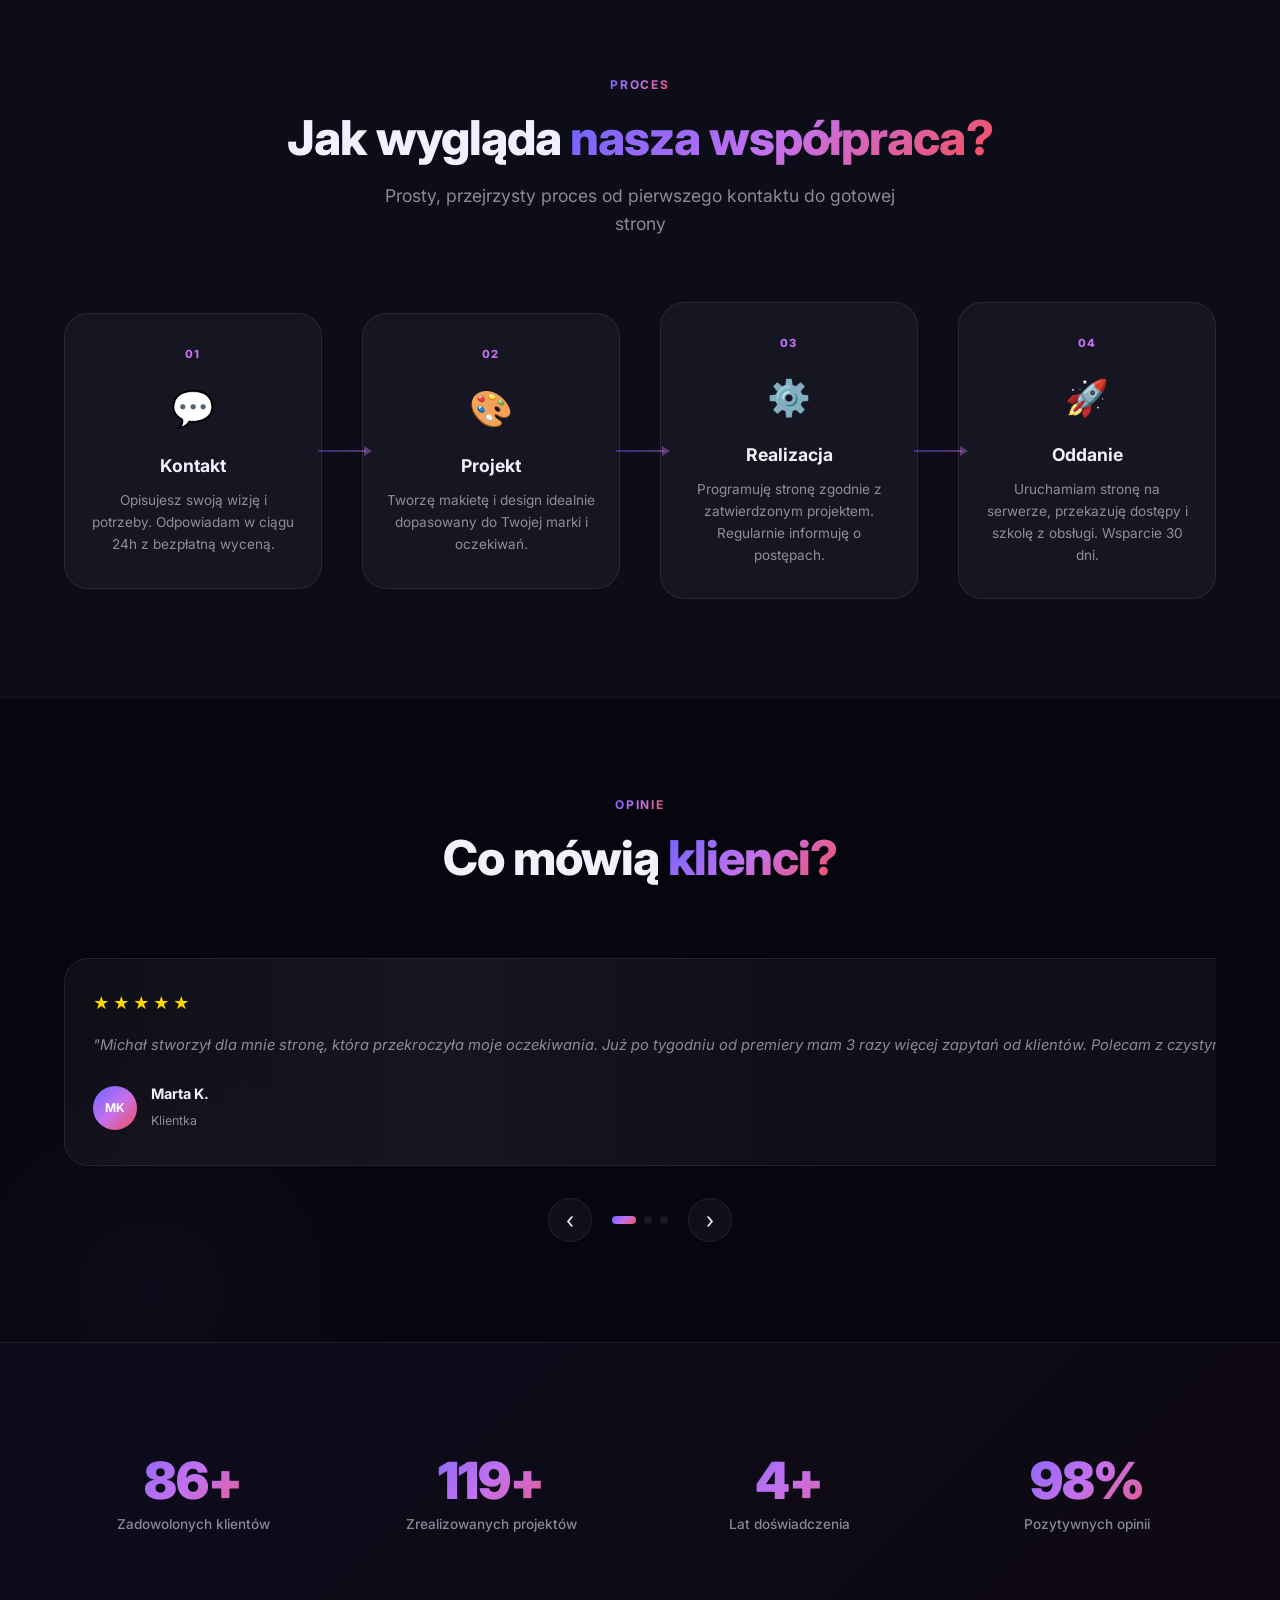
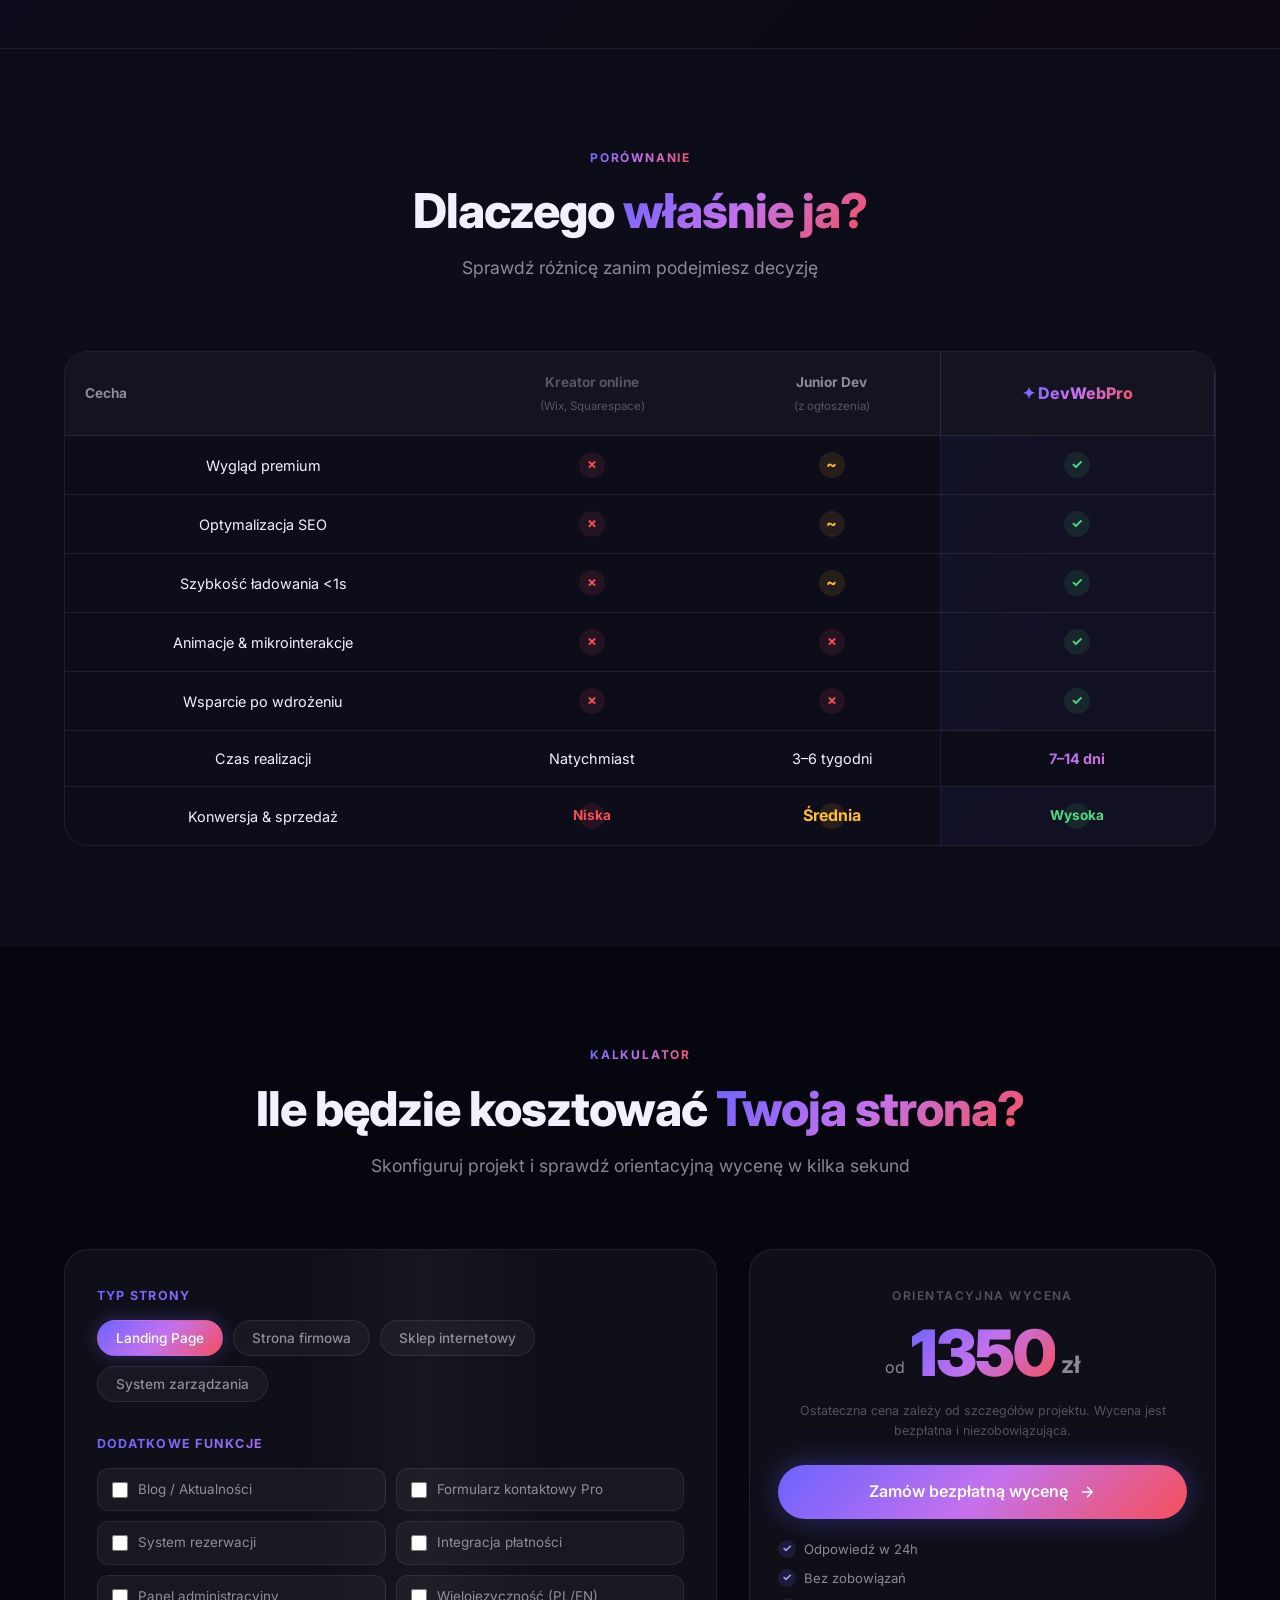
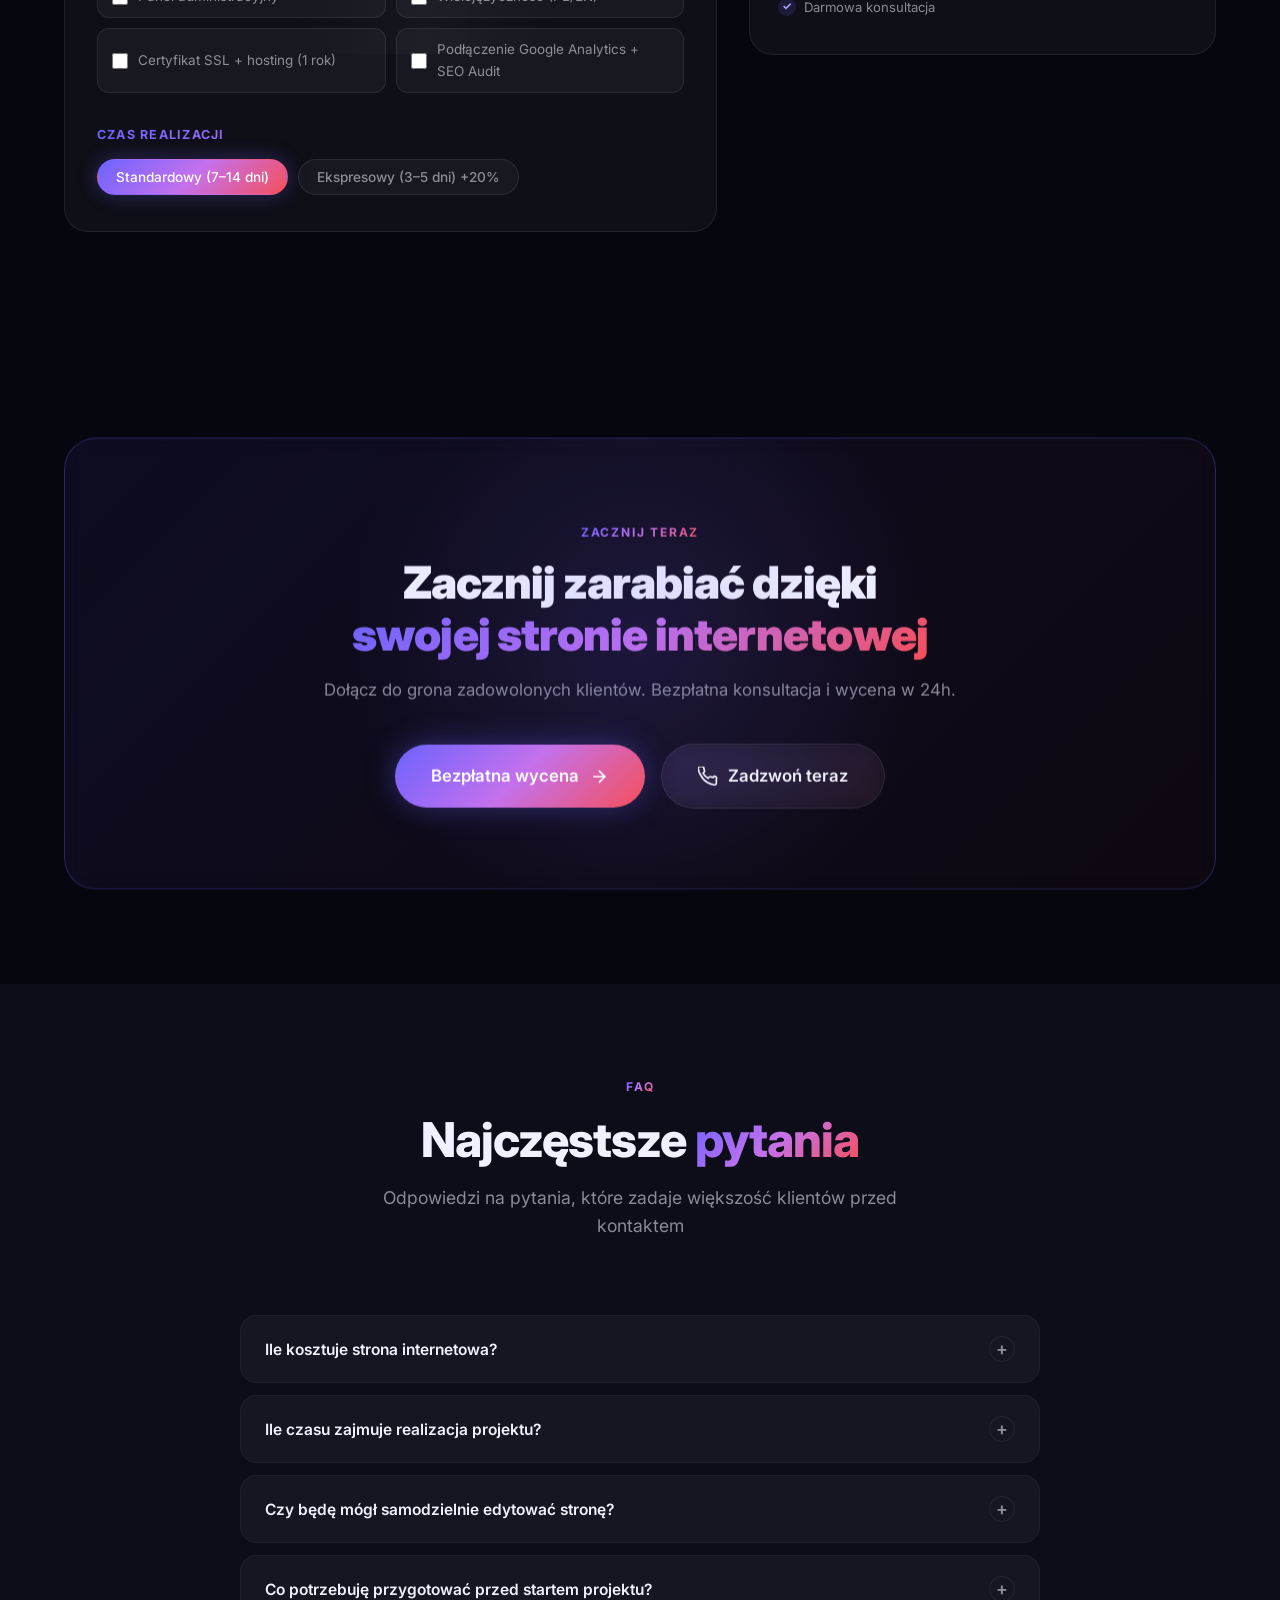
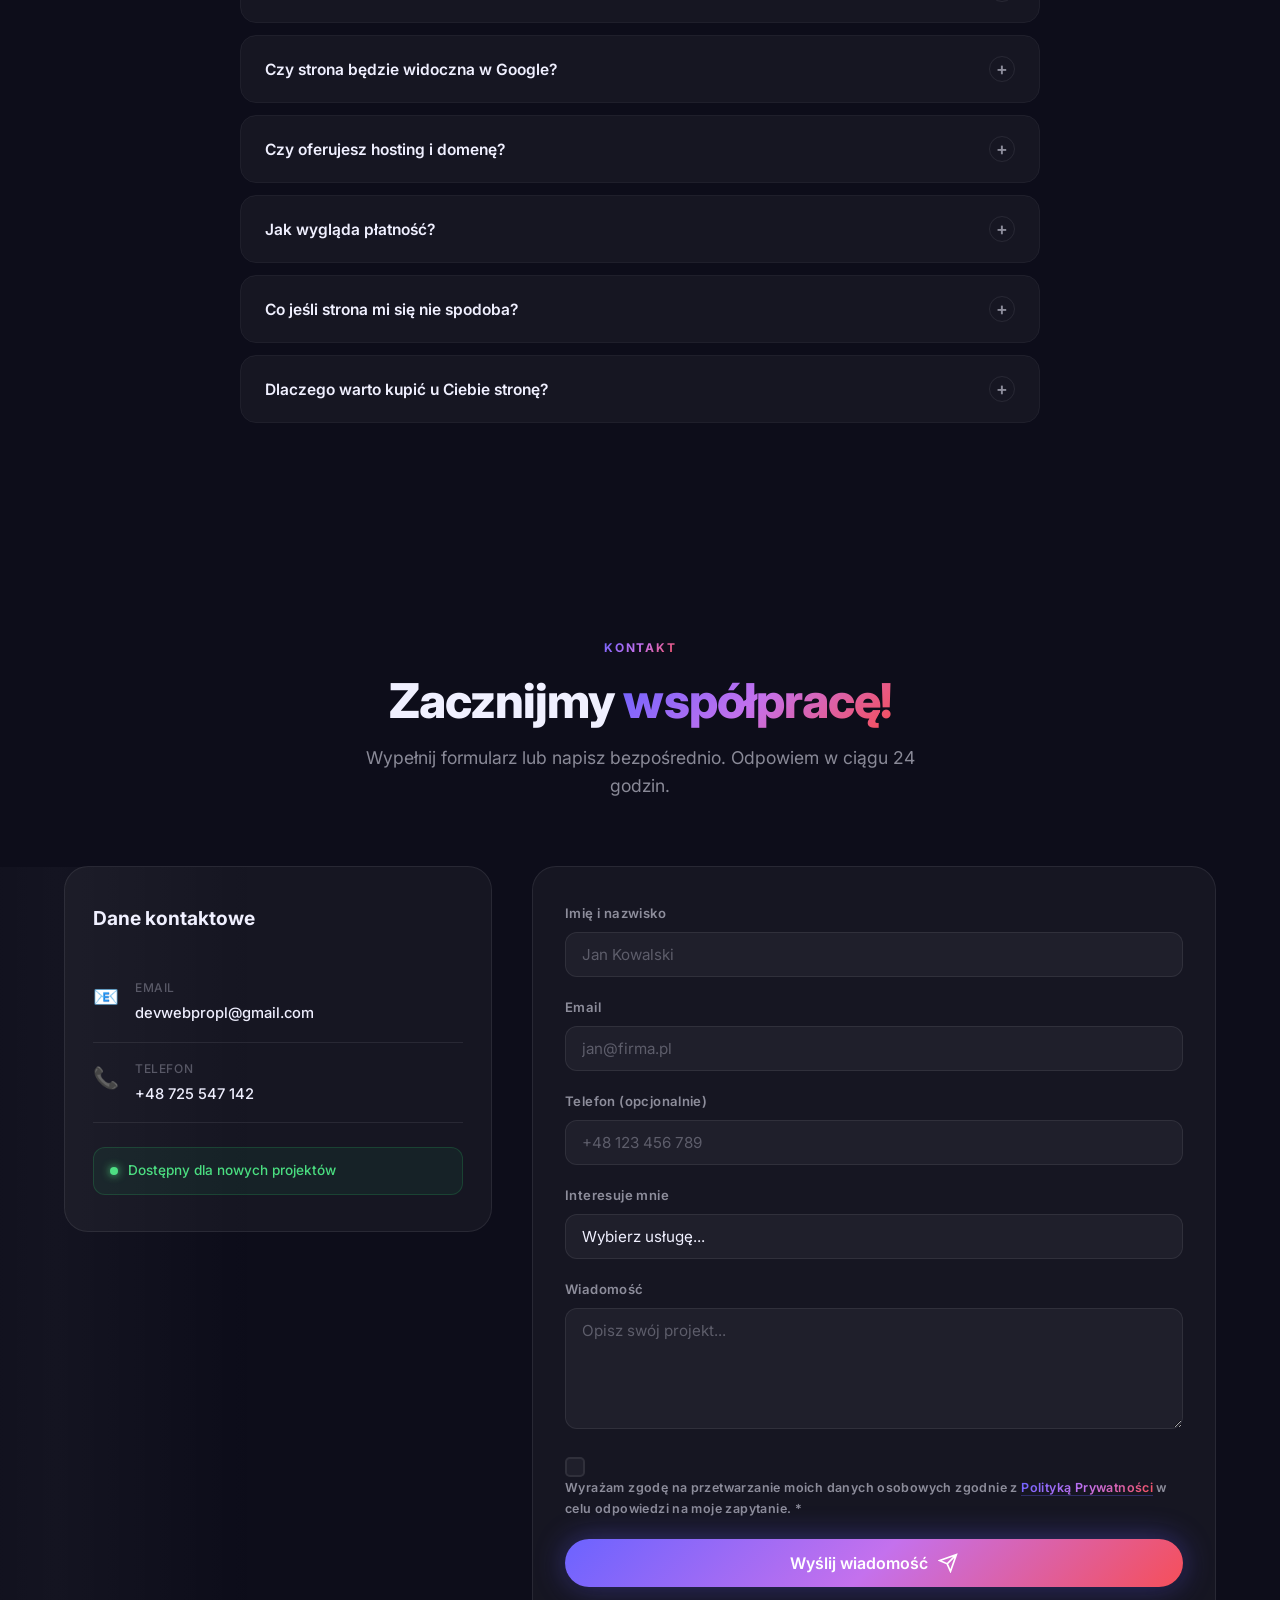
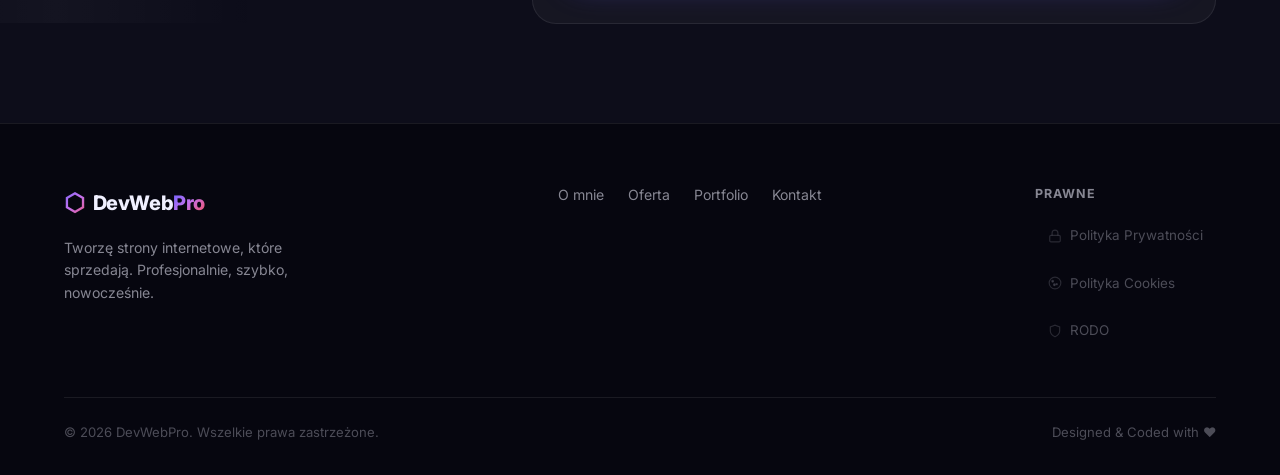
==== commit 681d6179: "Aktualizacja statystyk hero (67 projektów), FAQ hosting/domena, nowe FAQ 'Dlaczego warto'" ====
--- a/index.html
+++ b/index.html
@@ -155,7 +155,7 @@
         "name": "Czy oferujesz hosting i domenę?",
         "acceptedAnswer": {
           "@type": "Answer",
-          "text": "Tak, w ofercie mam pakiet hostingu + domeny + SSL na pierwszy rok. Możesz też korzystać ze swojego hostingu."
+          "text": "W ramach abonamentu zapewniam hosting po swojej stronie — jest wliczony w cenę. Domena leży po stronie klienta. Jeśli wolisz pełen pakiet od A do Z, możemy to wpisać w umowę i zajmę się wszystkim: hostingiem, domeną, SSL oraz konfiguracją."
         }
       },
       {
@@ -172,6 +172,14 @@
         "acceptedAnswer": {
           "@type": "Answer",
           "text": "W ramach projektu uwzględniam rundy feedbacku — możesz zgłaszać uwagi na każdym etapie pracy. Zależy mi na tym, żebyś był dumny ze swojej strony."
+        }
+      },
+      {
+        "@type": "Question",
+        "name": "Dlaczego warto kupić u Ciebie stronę?",
+        "acceptedAnswer": {
+          "@type": "Answer",
+          "text": "Twoja firma, Twój czas, Twoje pieniądze. Strona, którą tworzę, to narzędzie, które realnie pomaga w zarządzaniu firmą i codzienną pracą. Automatyzuje zadania, odciąża w kontakcie z klientami i porządkuje procesy. Efekt? Więcej klientów, więcej czasu na rozwój biznesu albo na korzystanie z życia. Inwestujesz raz, a strona pracuje na Ciebie 24/7."
         }
       }
     ]
@@ -263,18 +271,23 @@
       </div>
       <div class="hero-stats reveal">
         <div class="stat">
-          <span class="stat-number counter" data-target="87">0</span>+
+          <span class="stat-number counter" data-target="67">0</span>+
           <span class="stat-label">Projektów</span>
         </div>
         <div class="stat-divider"></div>
         <div class="stat">
-          <span class="stat-number counter" data-target="100">0</span>%
+          <span class="stat-number counter" data-target="67">0</span>+
           <span class="stat-label">Zadowolonych klientów</span>
         </div>
         <div class="stat-divider"></div>
         <div class="stat">
           <span class="stat-number counter" data-target="5">0</span>+
           <span class="stat-label">Lat doświadczenia</span>
+        </div>
+        <div class="stat-divider"></div>
+        <div class="stat">
+          <span class="stat-number counter" data-target="100">0</span>%
+          <span class="stat-label">Satysfakcji</span>
         </div>
       </div>
     </div>
@@ -1077,7 +1090,7 @@
             <span class="faq-icon">+</span>
           </button>
           <div class="faq-answer">
-            <p>Tak, w swojej ofercie mam pakiet hostingu + domeny + SSL na pierwszy rok. Możesz też korzystać ze swojego hostingu — dostosuję się do Twoich preferencji. Po wdrożeniu możesz zarządzać hostingiem samodzielnie lub zostawić to mnie.</p>
+            <p>W ramach abonamentu zapewniam hosting po swojej stronie — jest on wliczony w cenę i nie musisz się o niego martwić. Domena natomiast leży po stronie klienta — sam ją rejestrujesz i opłacasz. Jeśli jednak wolisz pełen pakiet od&nbsp;A&nbsp;do&nbsp;Z, możemy to wpisać w umowę i zajmę się wszystkim: hostingiem, domeną, SSL oraz konfiguracją.</p>
           </div>
         </article>
         <article class="faq-item">
@@ -1096,6 +1109,15 @@
           </button>
           <div class="faq-answer">
             <p>Nigdy nie zostawię Cię z efektem, z którego nie jesteś zadowolony. W ramach projektu uwzględniam rundy feedbacku — możesz zgłaszać uwagi na każdym etapie pracy. Zależy mi na tym, żebyś był dumny ze swojej strony i chciał ją pokazywać.</p>
+          </div>
+        </article>
+        <article class="faq-item">
+          <button class="faq-question" aria-expanded="false">
+            <span>Dlaczego warto kupić u Ciebie stronę?</span>
+            <span class="faq-icon">+</span>
+          </button>
+          <div class="faq-answer">
+            <p><strong>Twoja firma, Twój czas, Twoje pieniądze.</strong> Strona, którą tworzę, to nie tylko wizytówka w internecie — to narzędzie, które realnie pomaga w zarządzaniu firmą i codzienną pracą. Automatyzuje powtarzalne zadania, odciąża Cię w kontakcie z klientami i porządkuje procesy, dzięki czemu Ty i Twoi pracownicy działacie sprawniej. Efekt? Więcej klientów trafia do Ciebie samo, masz więcej czasu na rozwój biznesu — albo po prostu na korzystanie z życia. Inwestujesz raz, a strona pracuje na Ciebie 24/7.</p>
           </div>
         </article>
       </div>
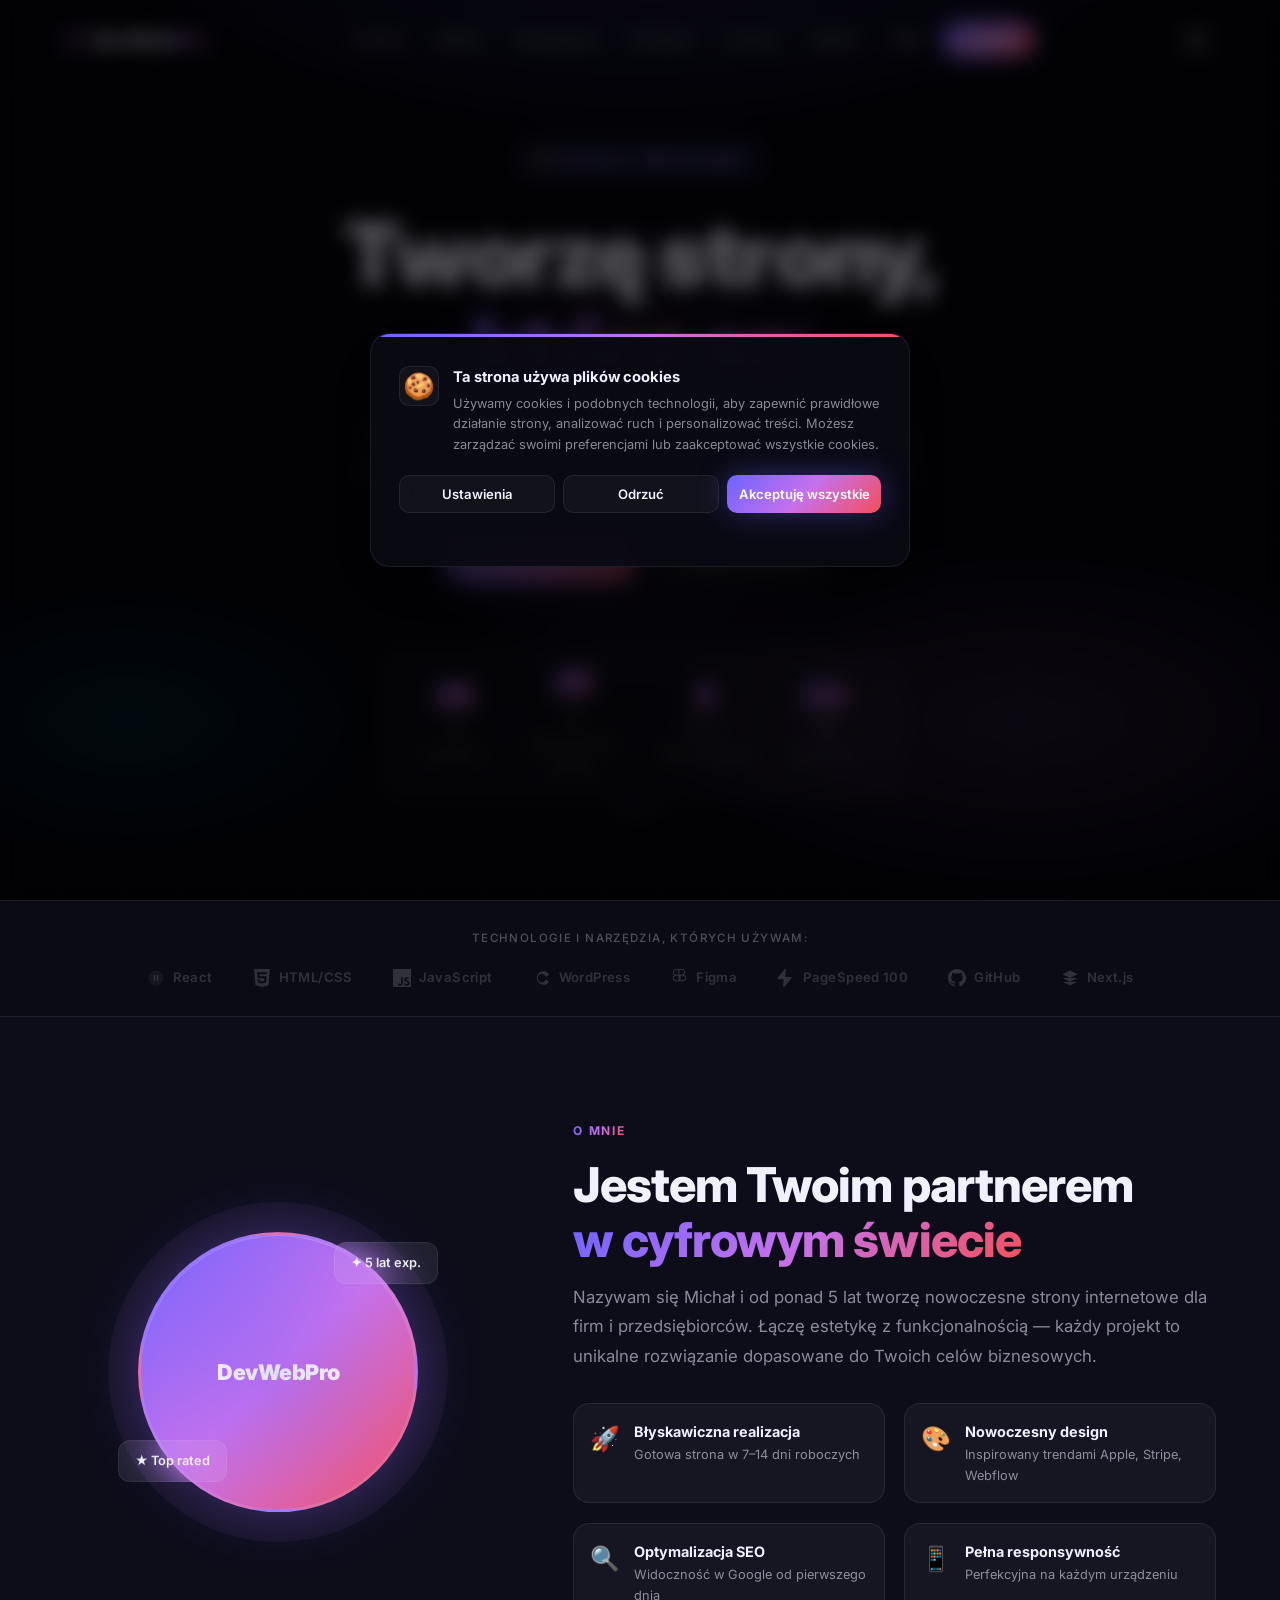
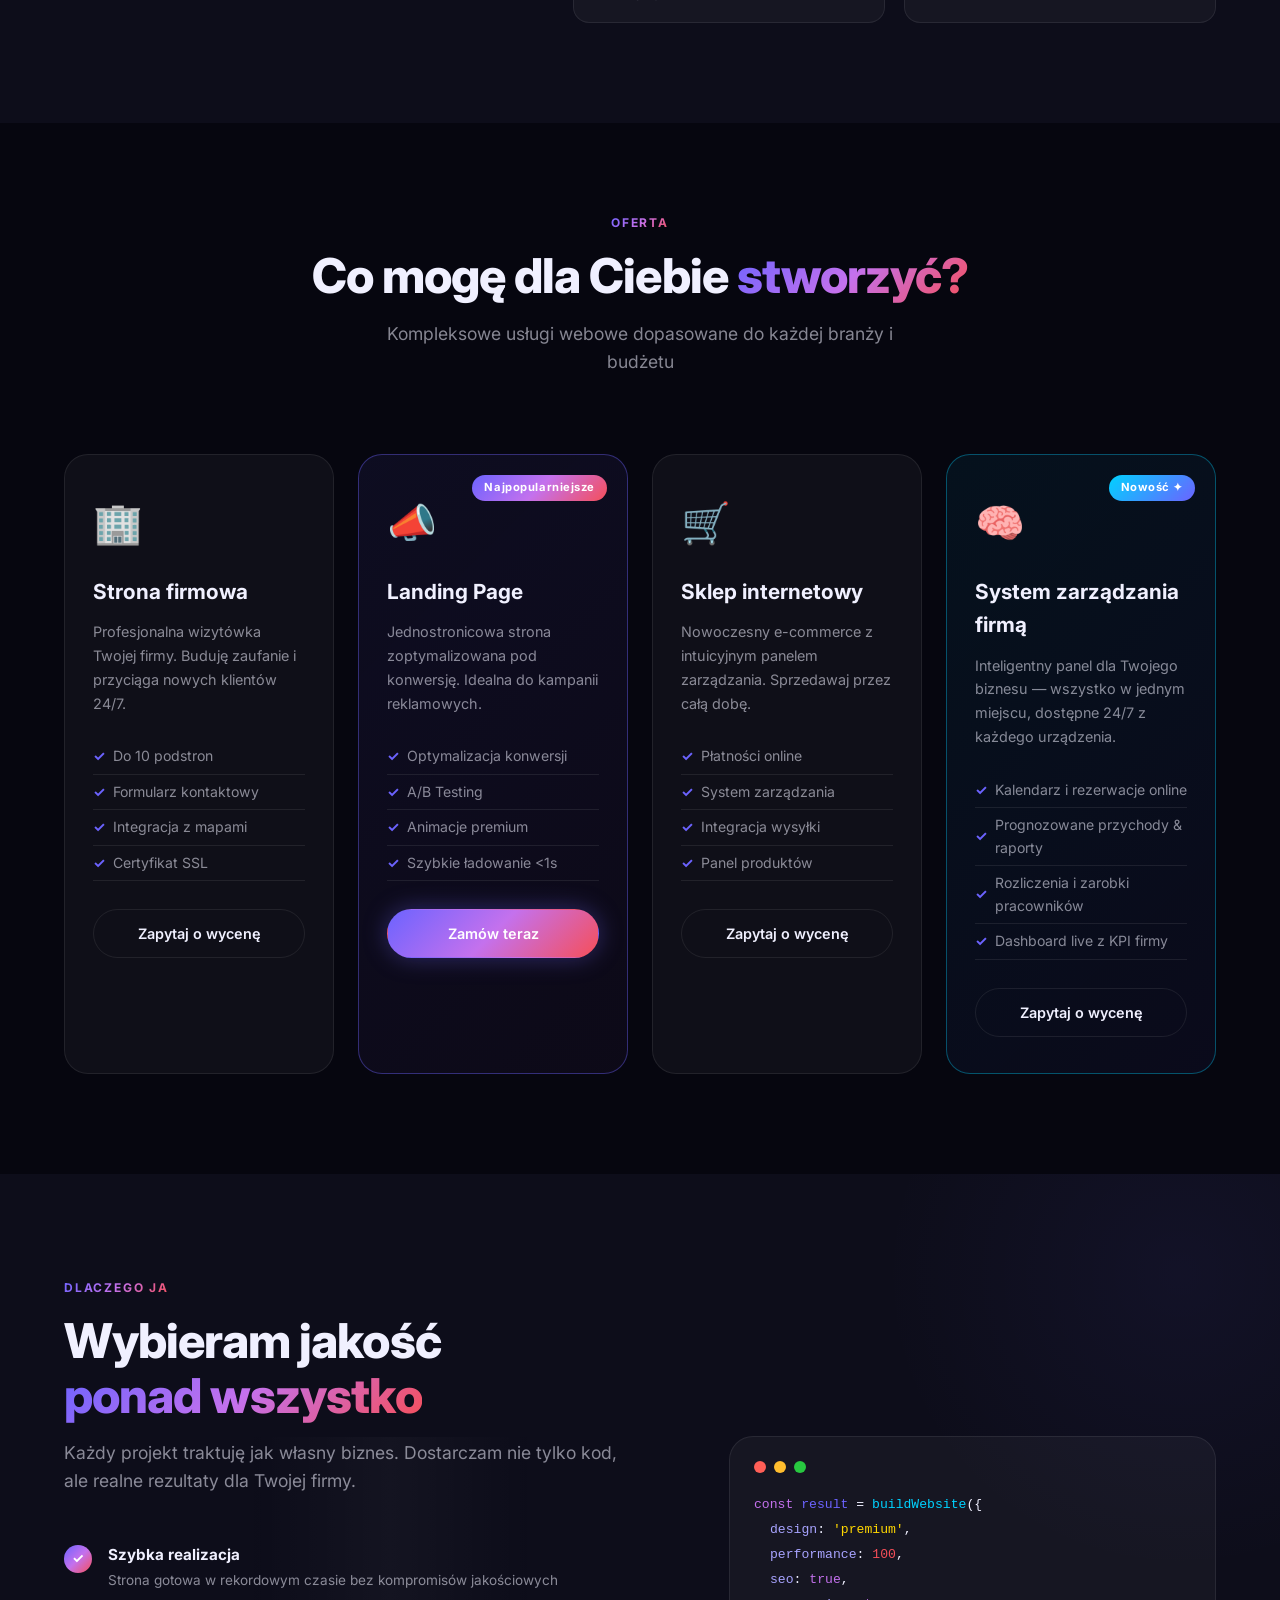
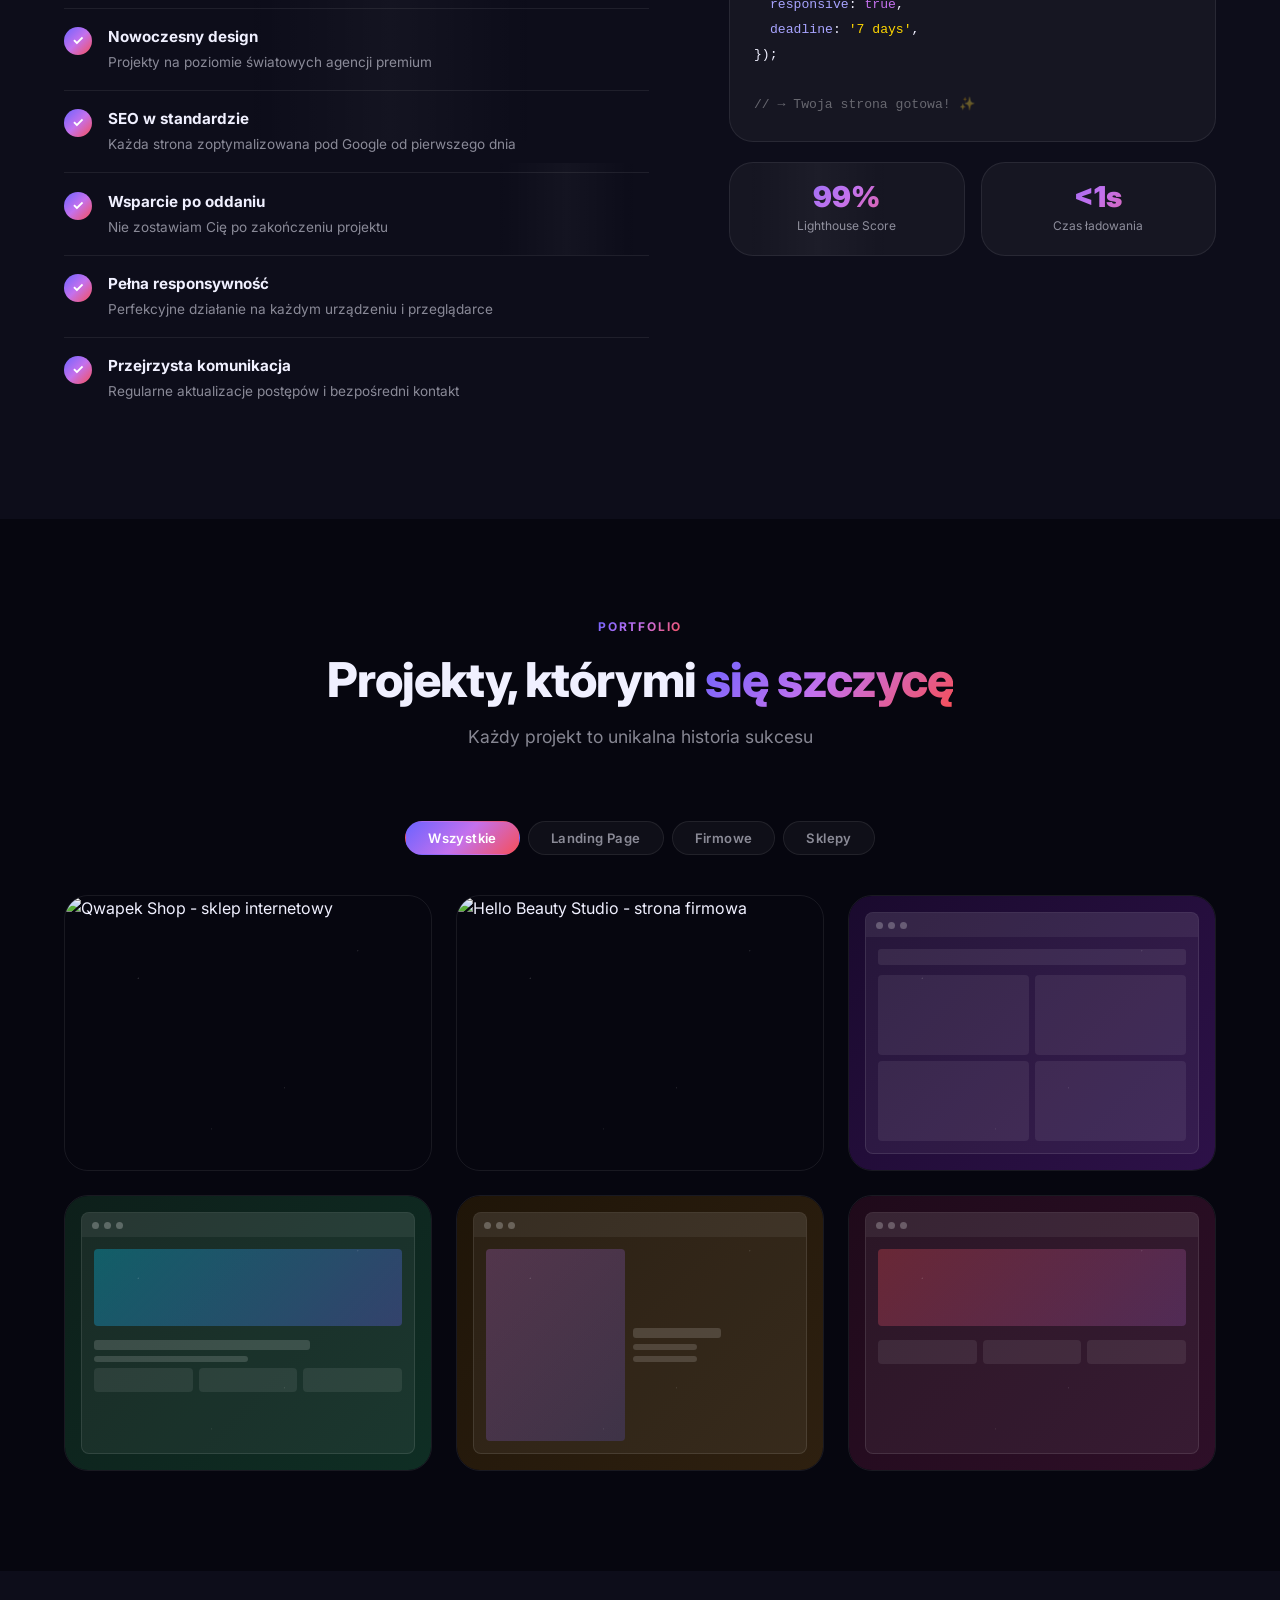
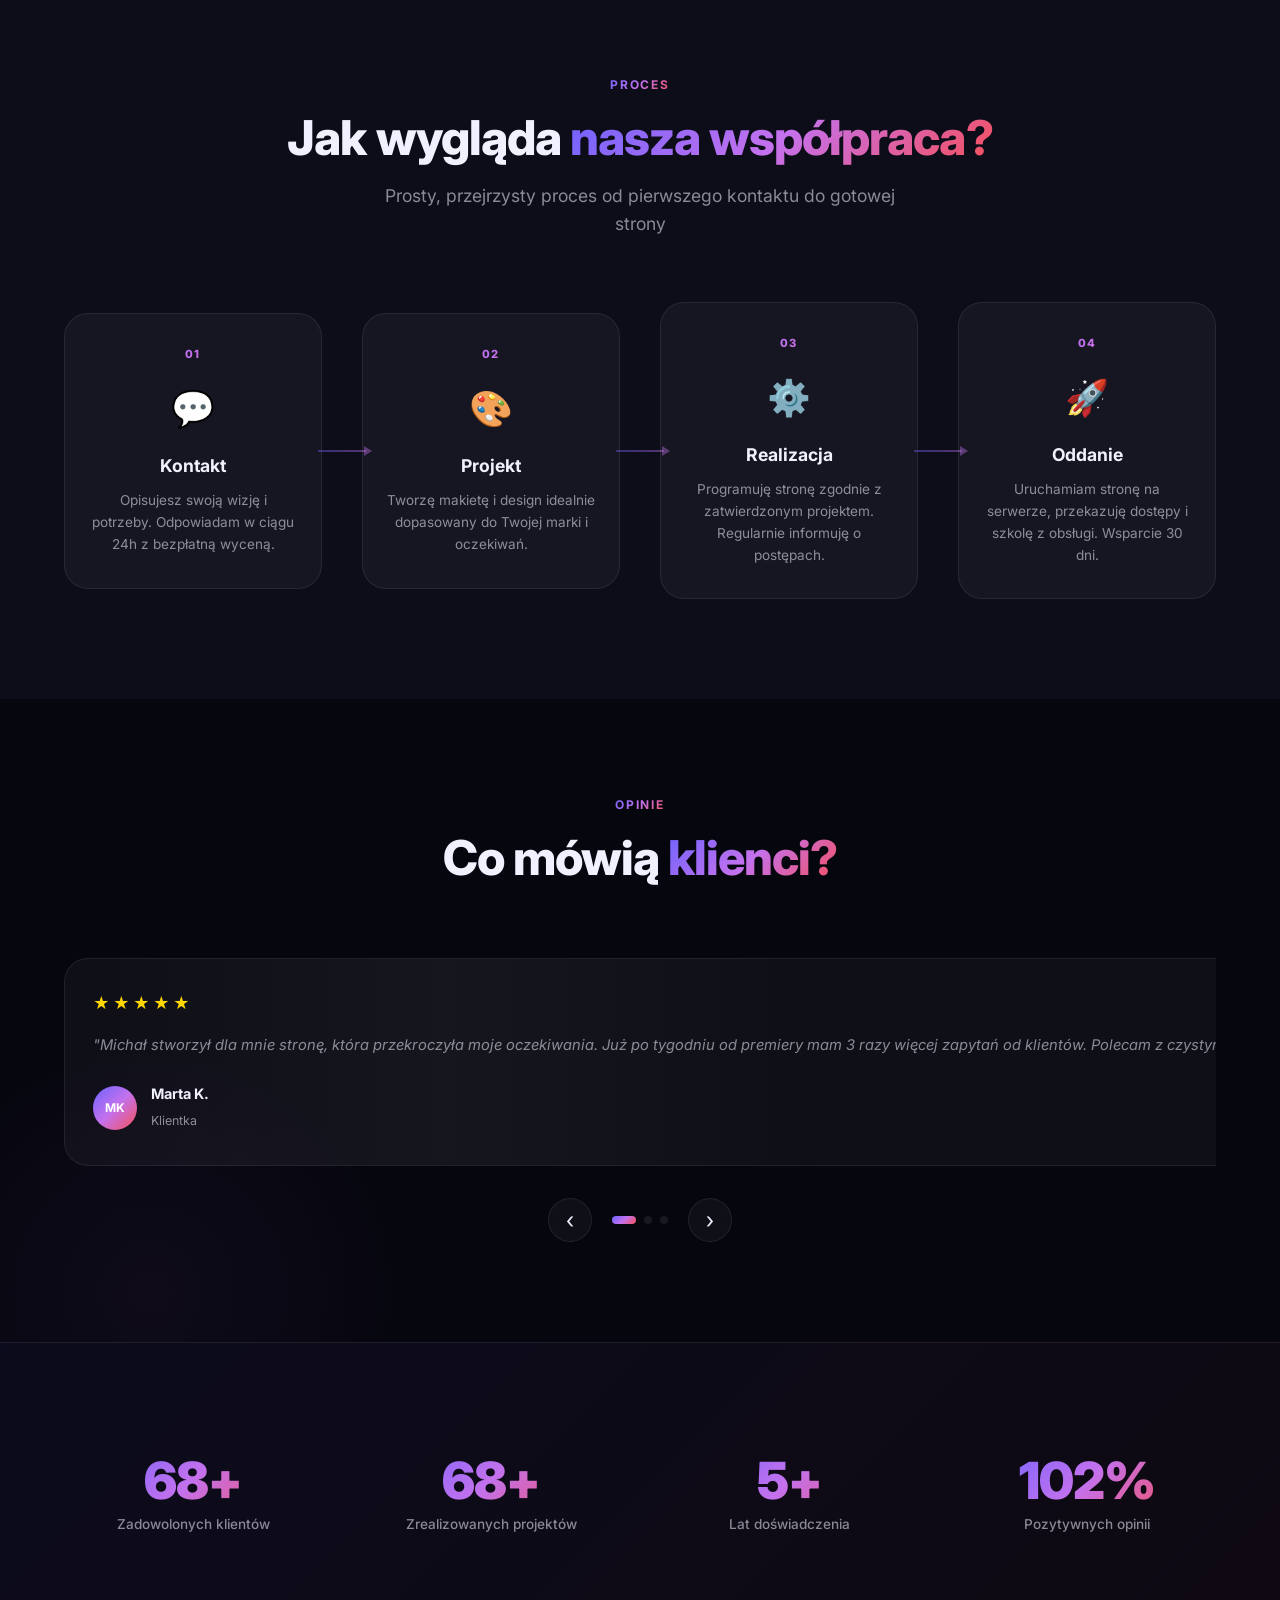
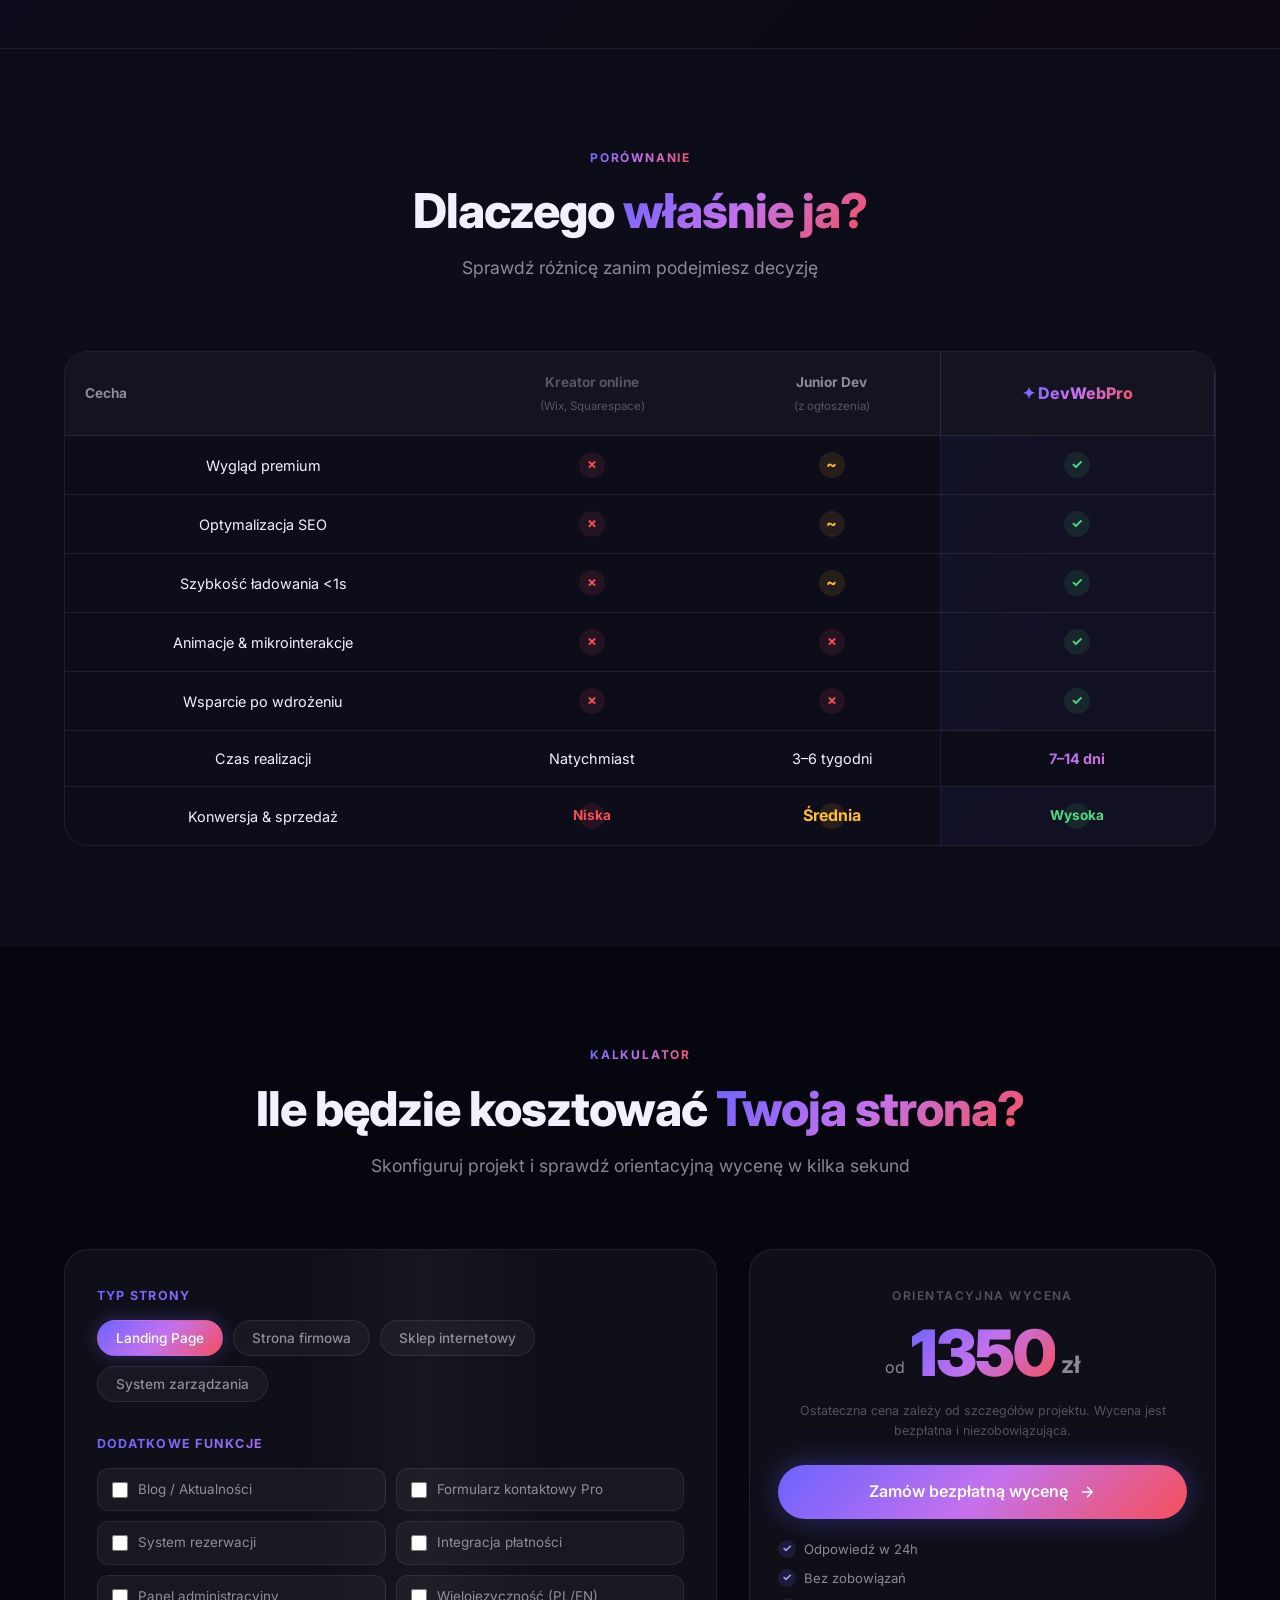
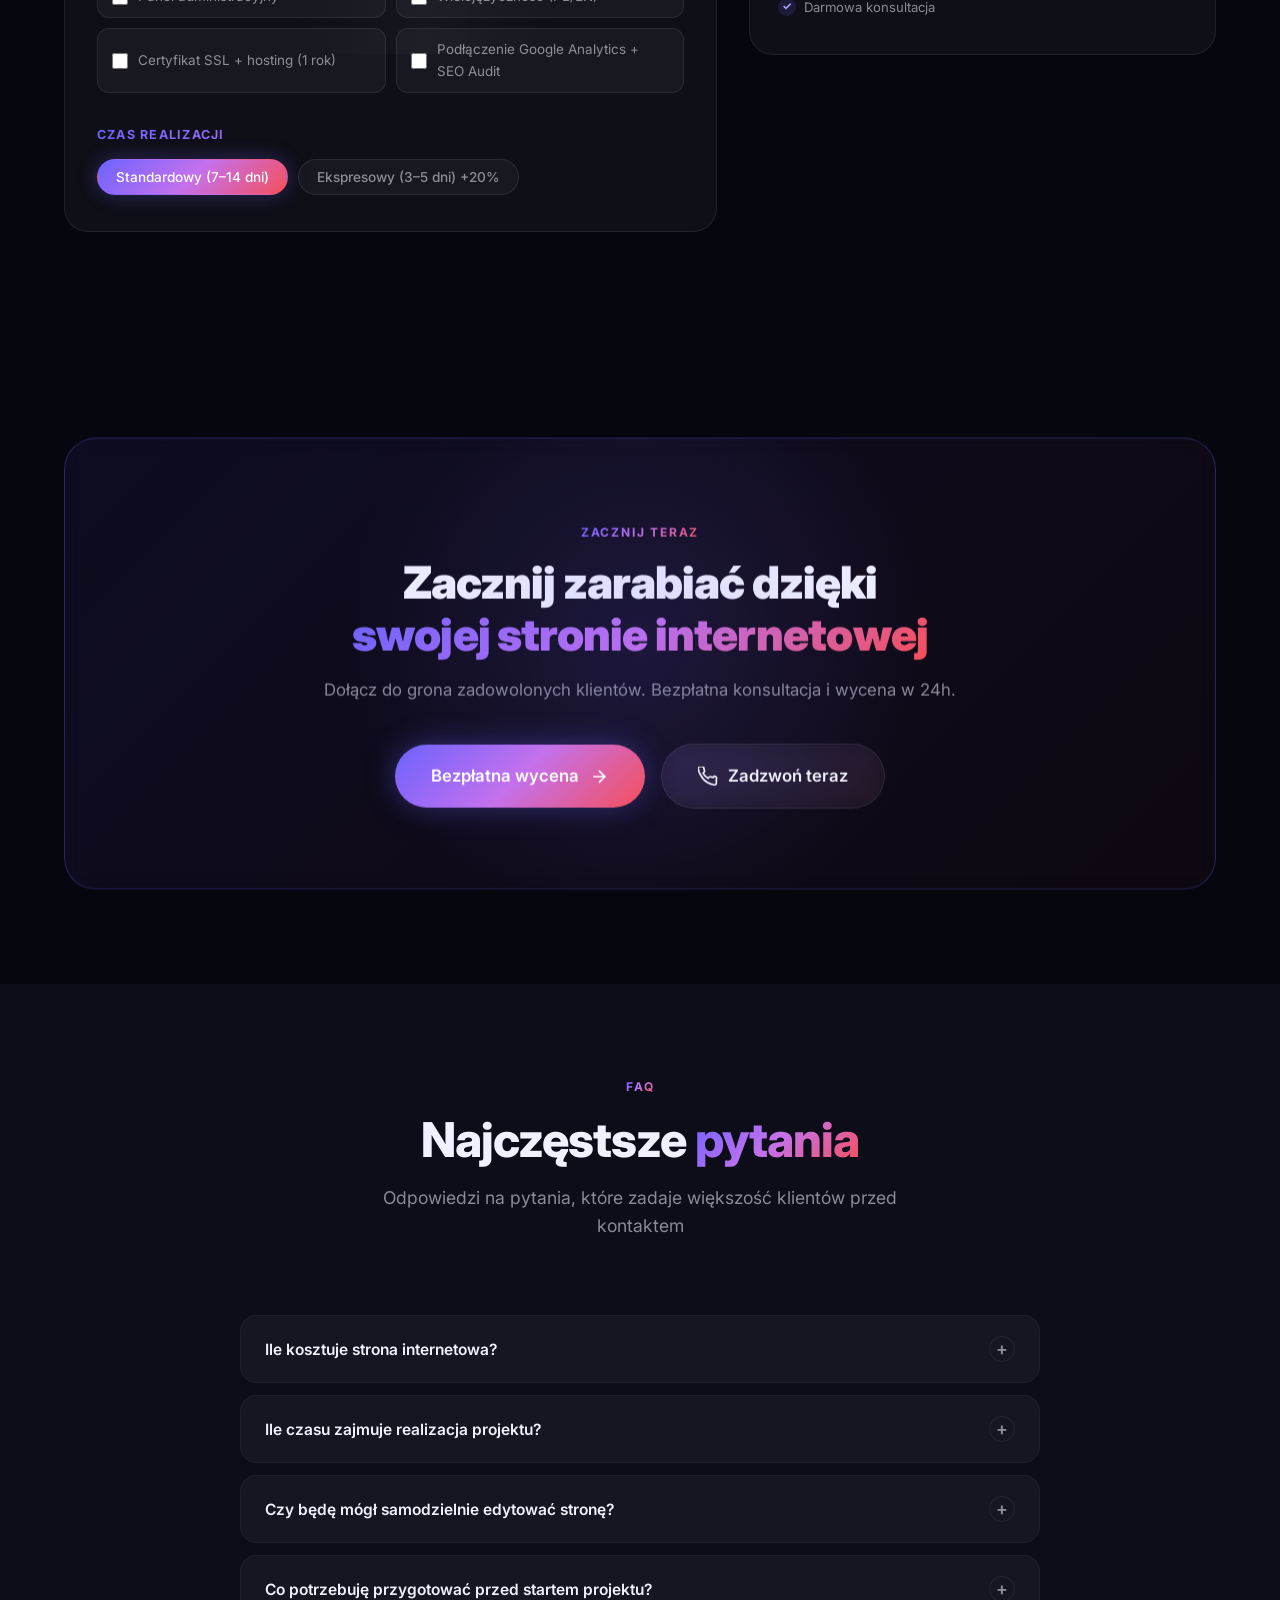
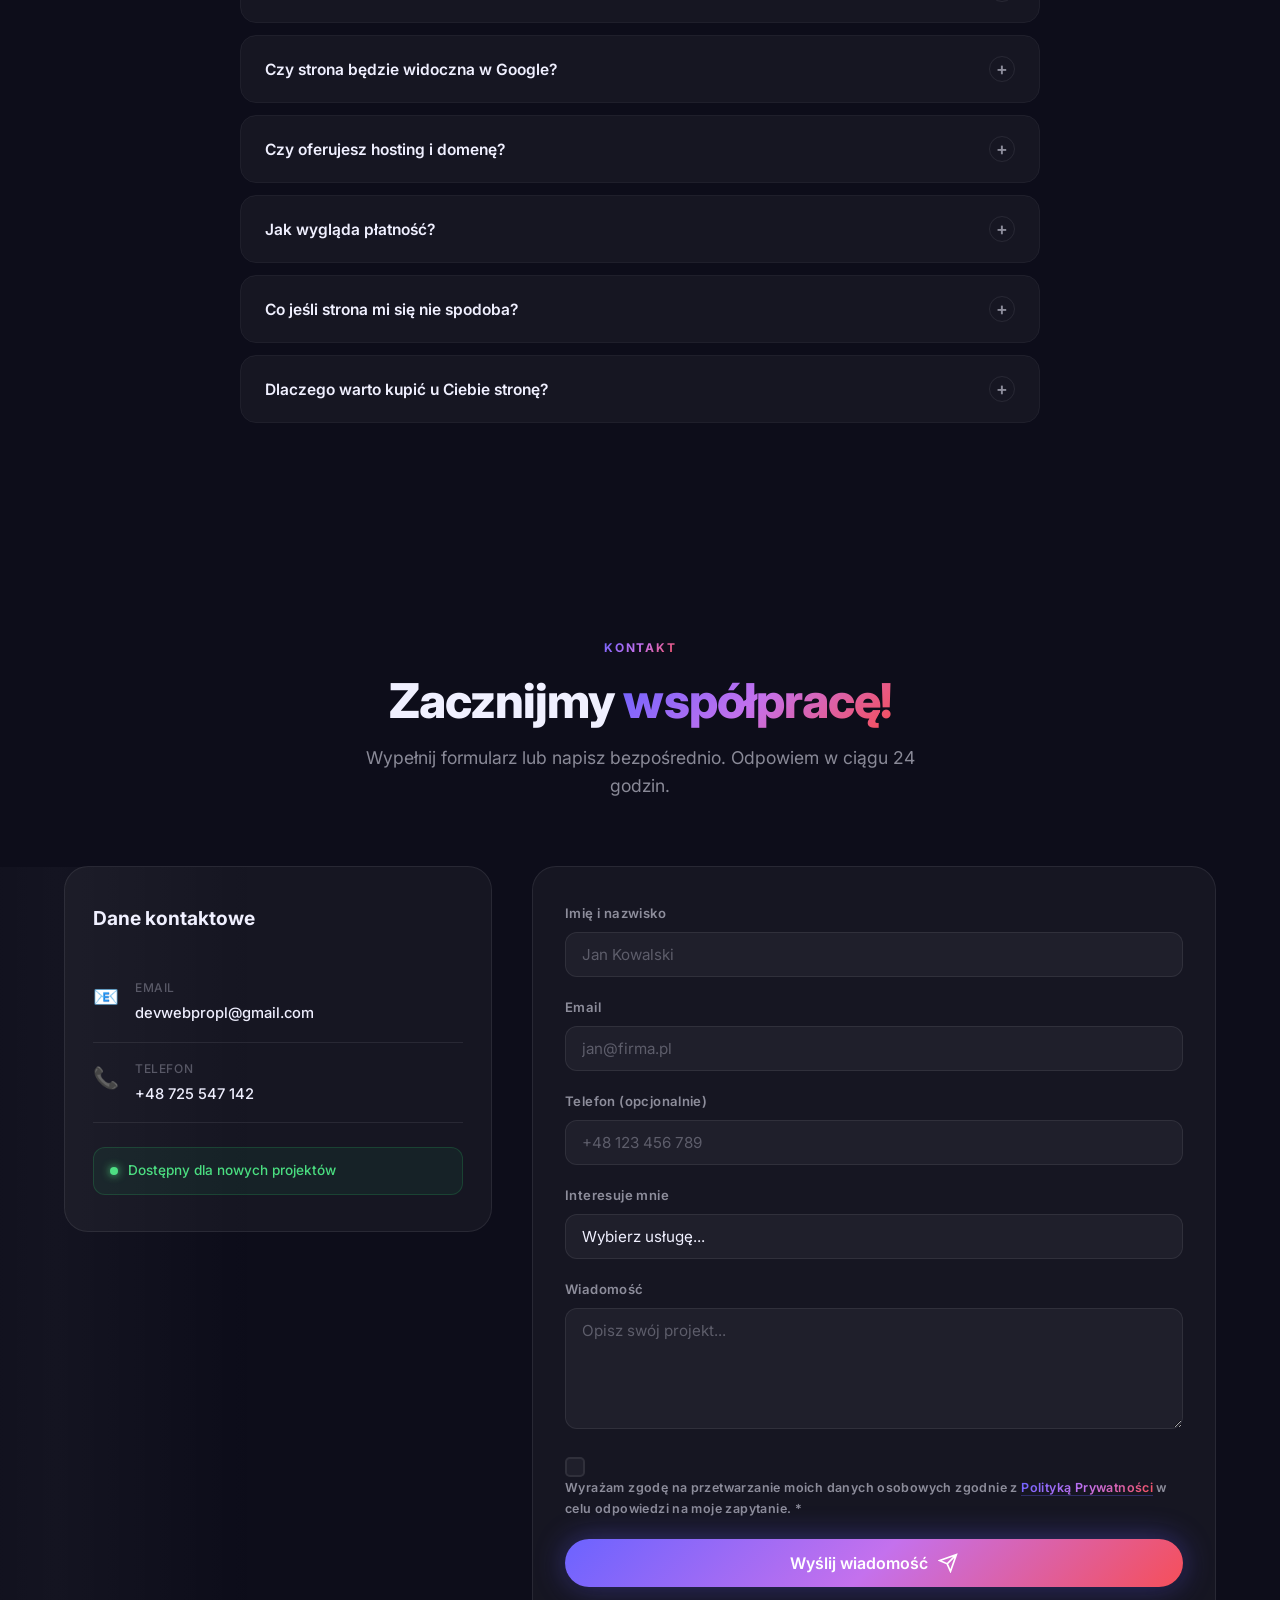
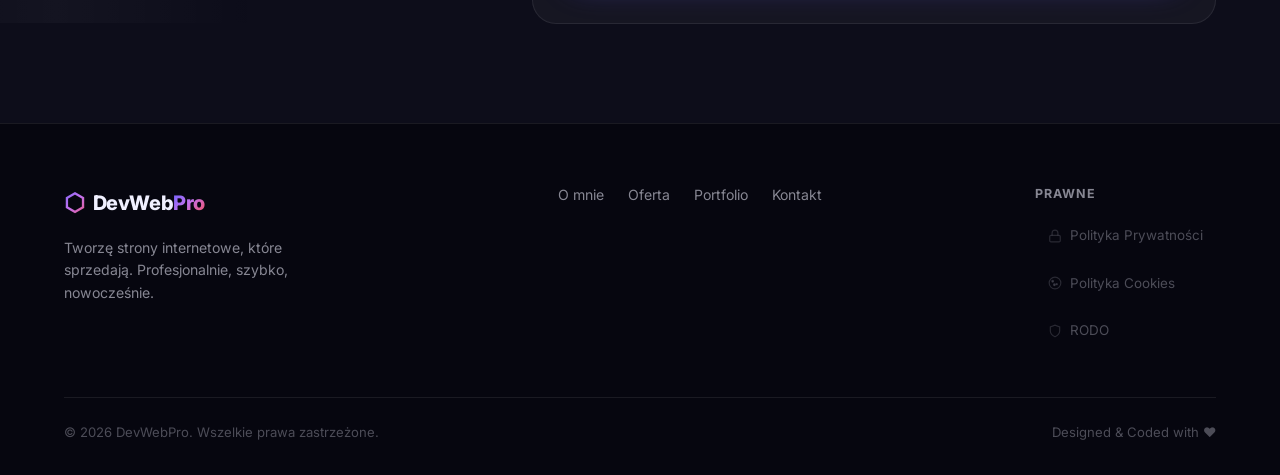
==== commit d281f446: "Poprawka counter section: 67/67/5/100%" ====
--- a/index.html
+++ b/index.html
@@ -831,13 +831,13 @@
       <div class="counters-grid">
         <div class="counter-item reveal">
           <div class="counter-value gradient-text">
-            <span class="counter" data-target="87">0</span>+
+            <span class="counter" data-target="67">0</span>+
           </div>
           <div class="counter-label">Zadowolonych klientów</div>
         </div>
         <div class="counter-item reveal">
           <div class="counter-value gradient-text">
-            <span class="counter" data-target="120">0</span>+
+            <span class="counter" data-target="67">0</span>+
           </div>
           <div class="counter-label">Zrealizowanych projektów</div>
         </div>
@@ -849,7 +849,7 @@
         </div>
         <div class="counter-item reveal">
           <div class="counter-value gradient-text">
-            <span class="counter" data-target="99">0</span>%
+            <span class="counter" data-target="100">0</span>%
           </div>
           <div class="counter-label">Pozytywnych opinii</div>
         </div>
